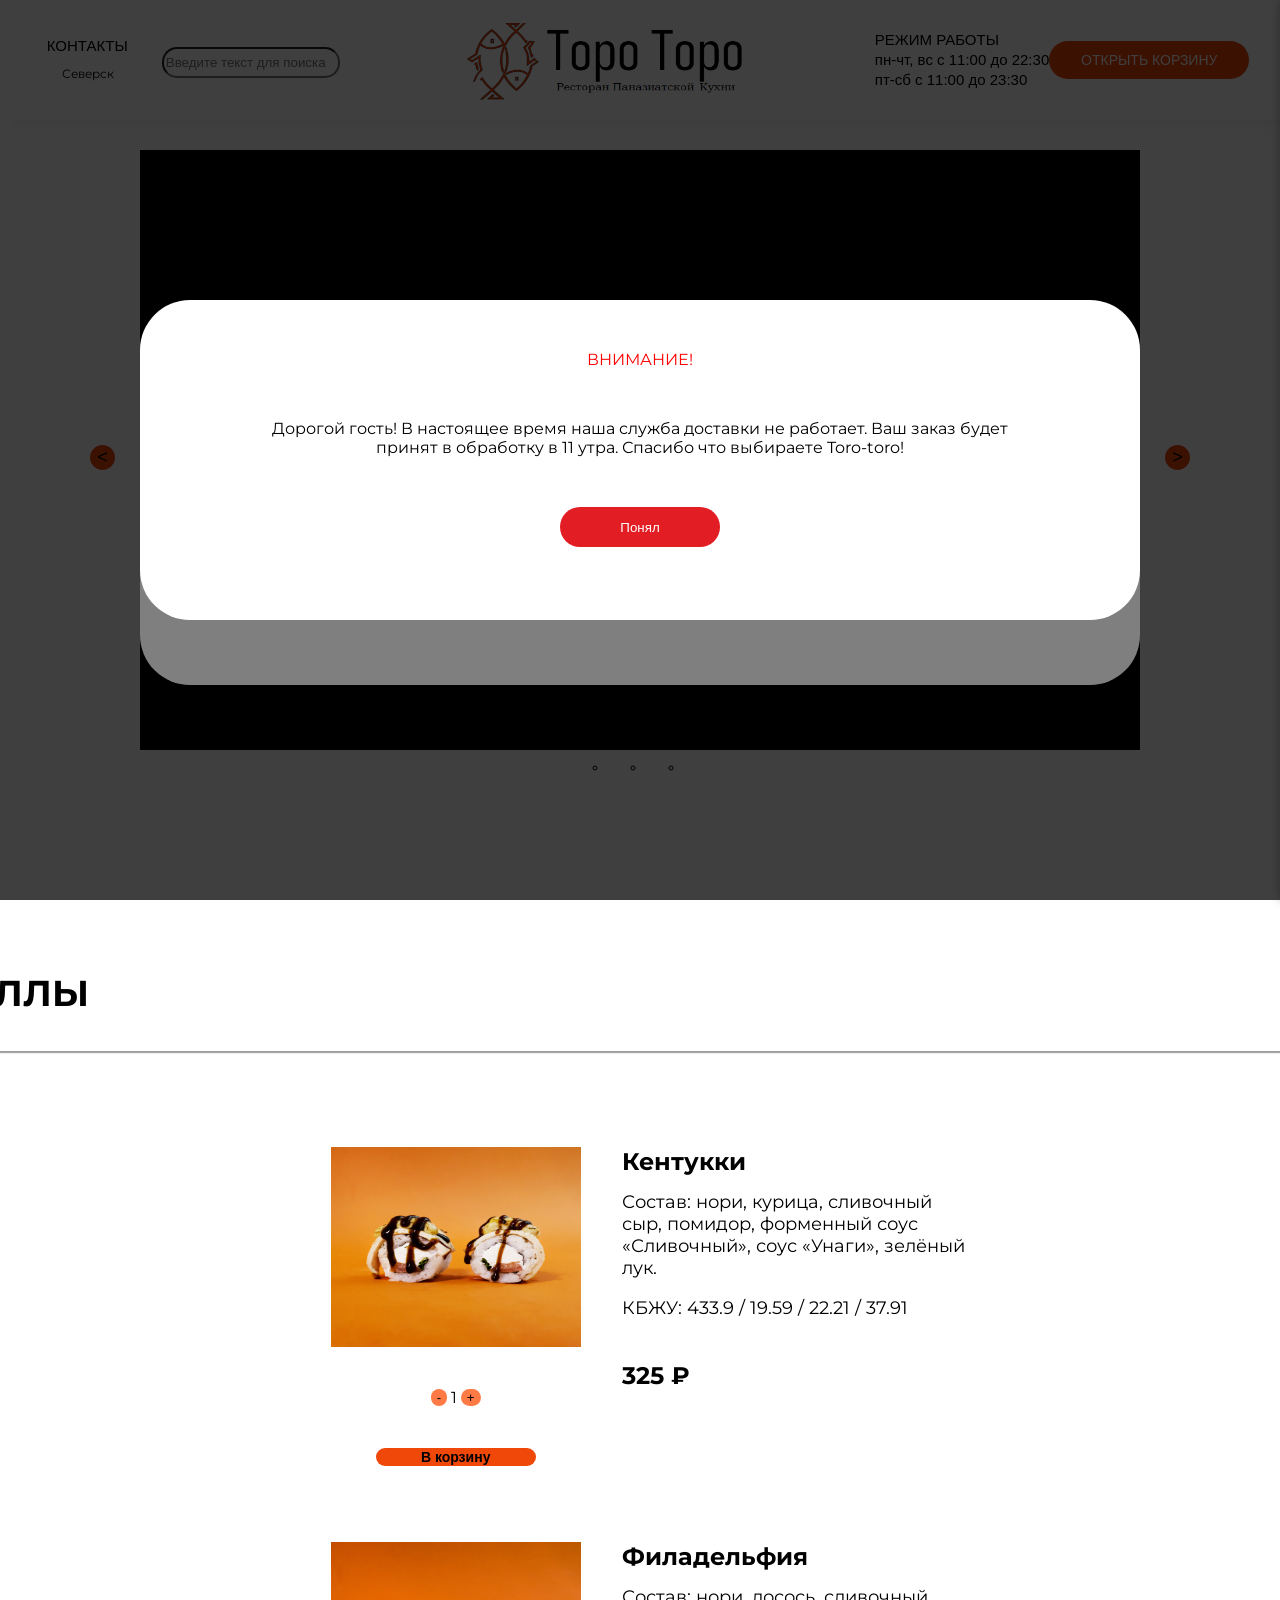
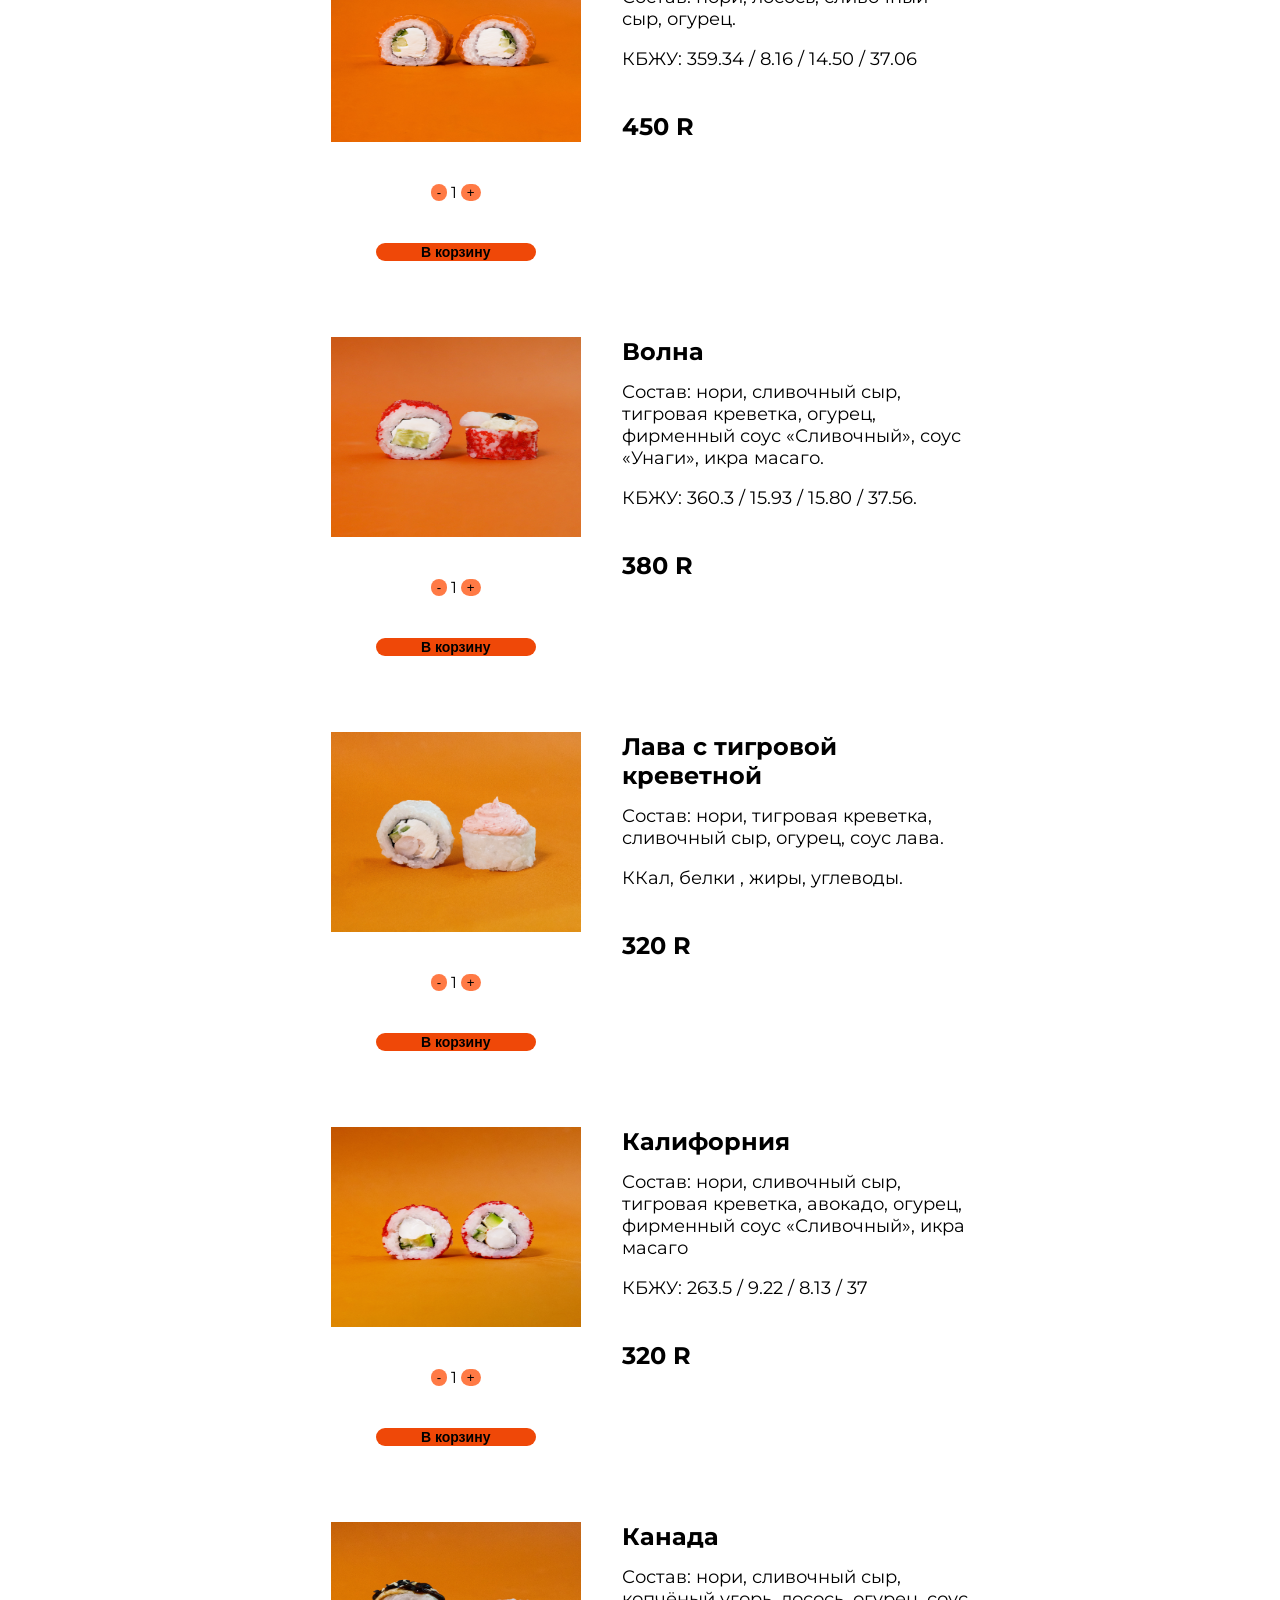
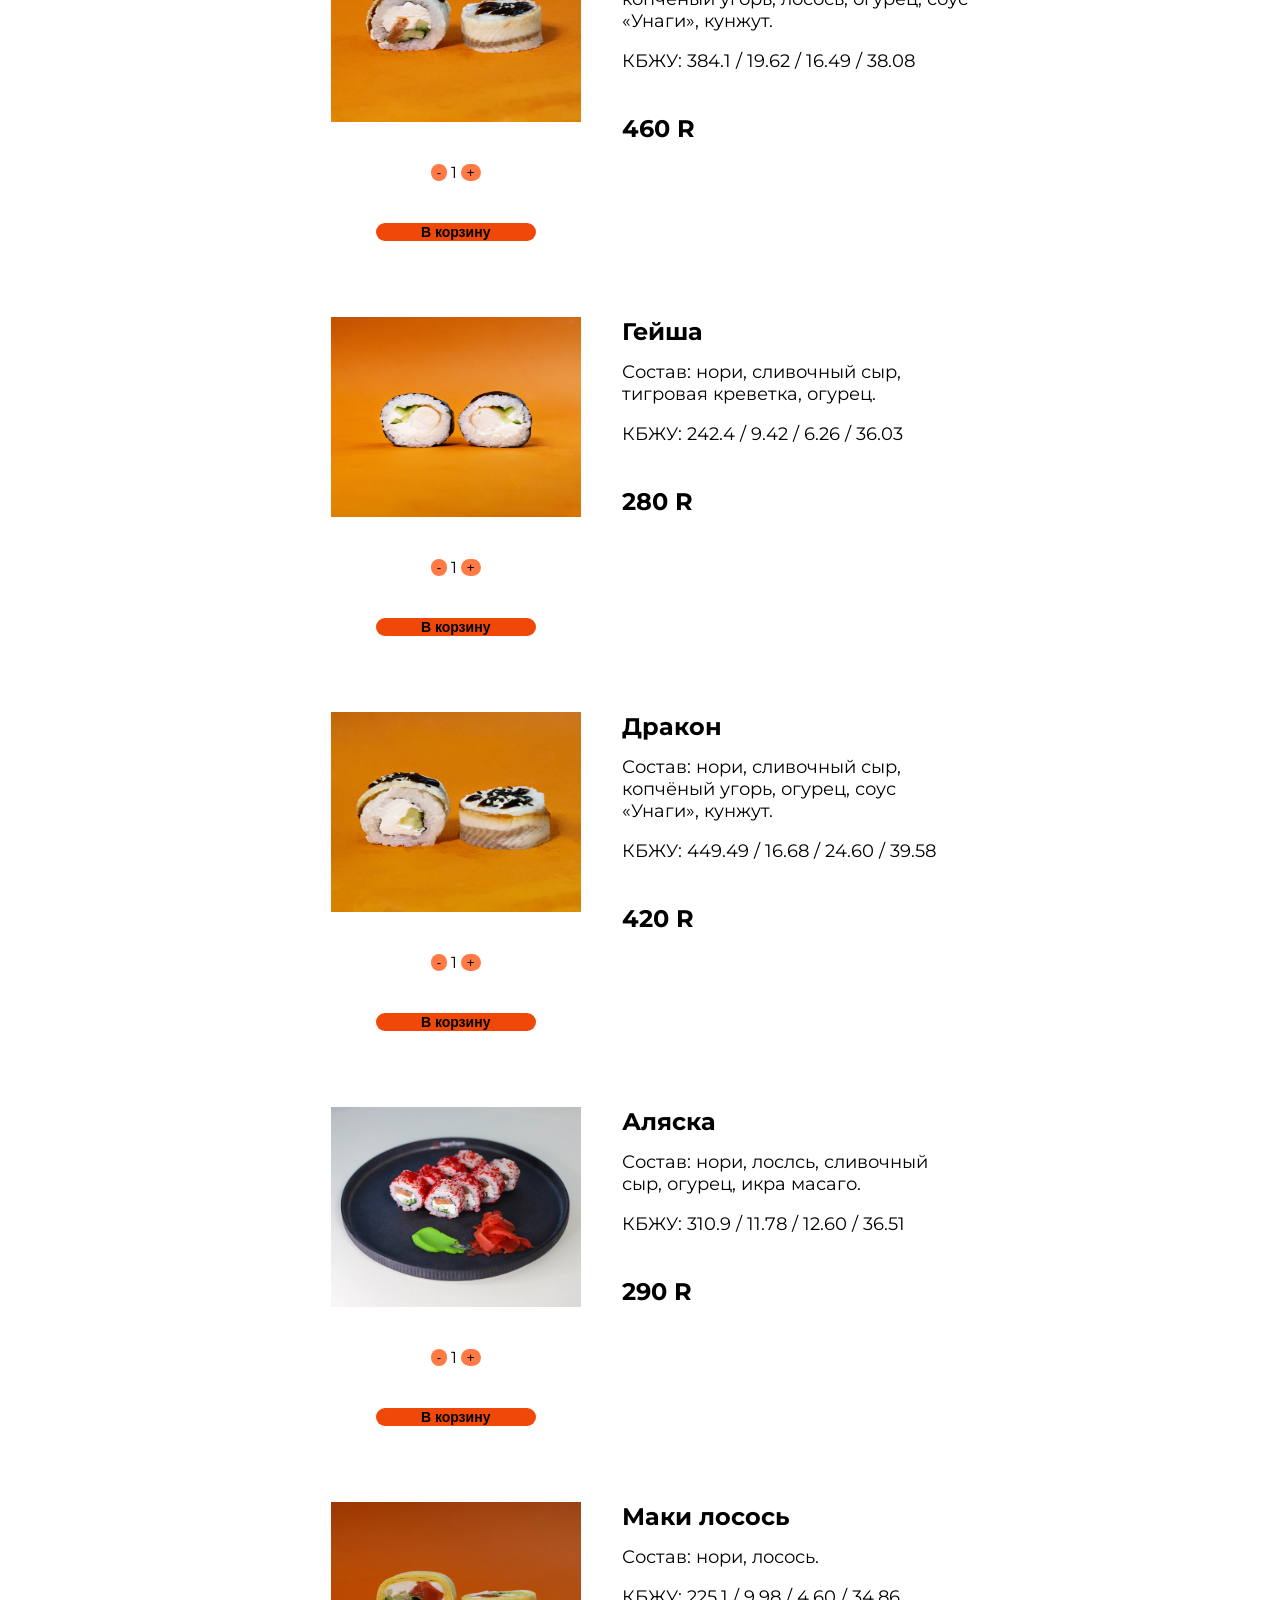
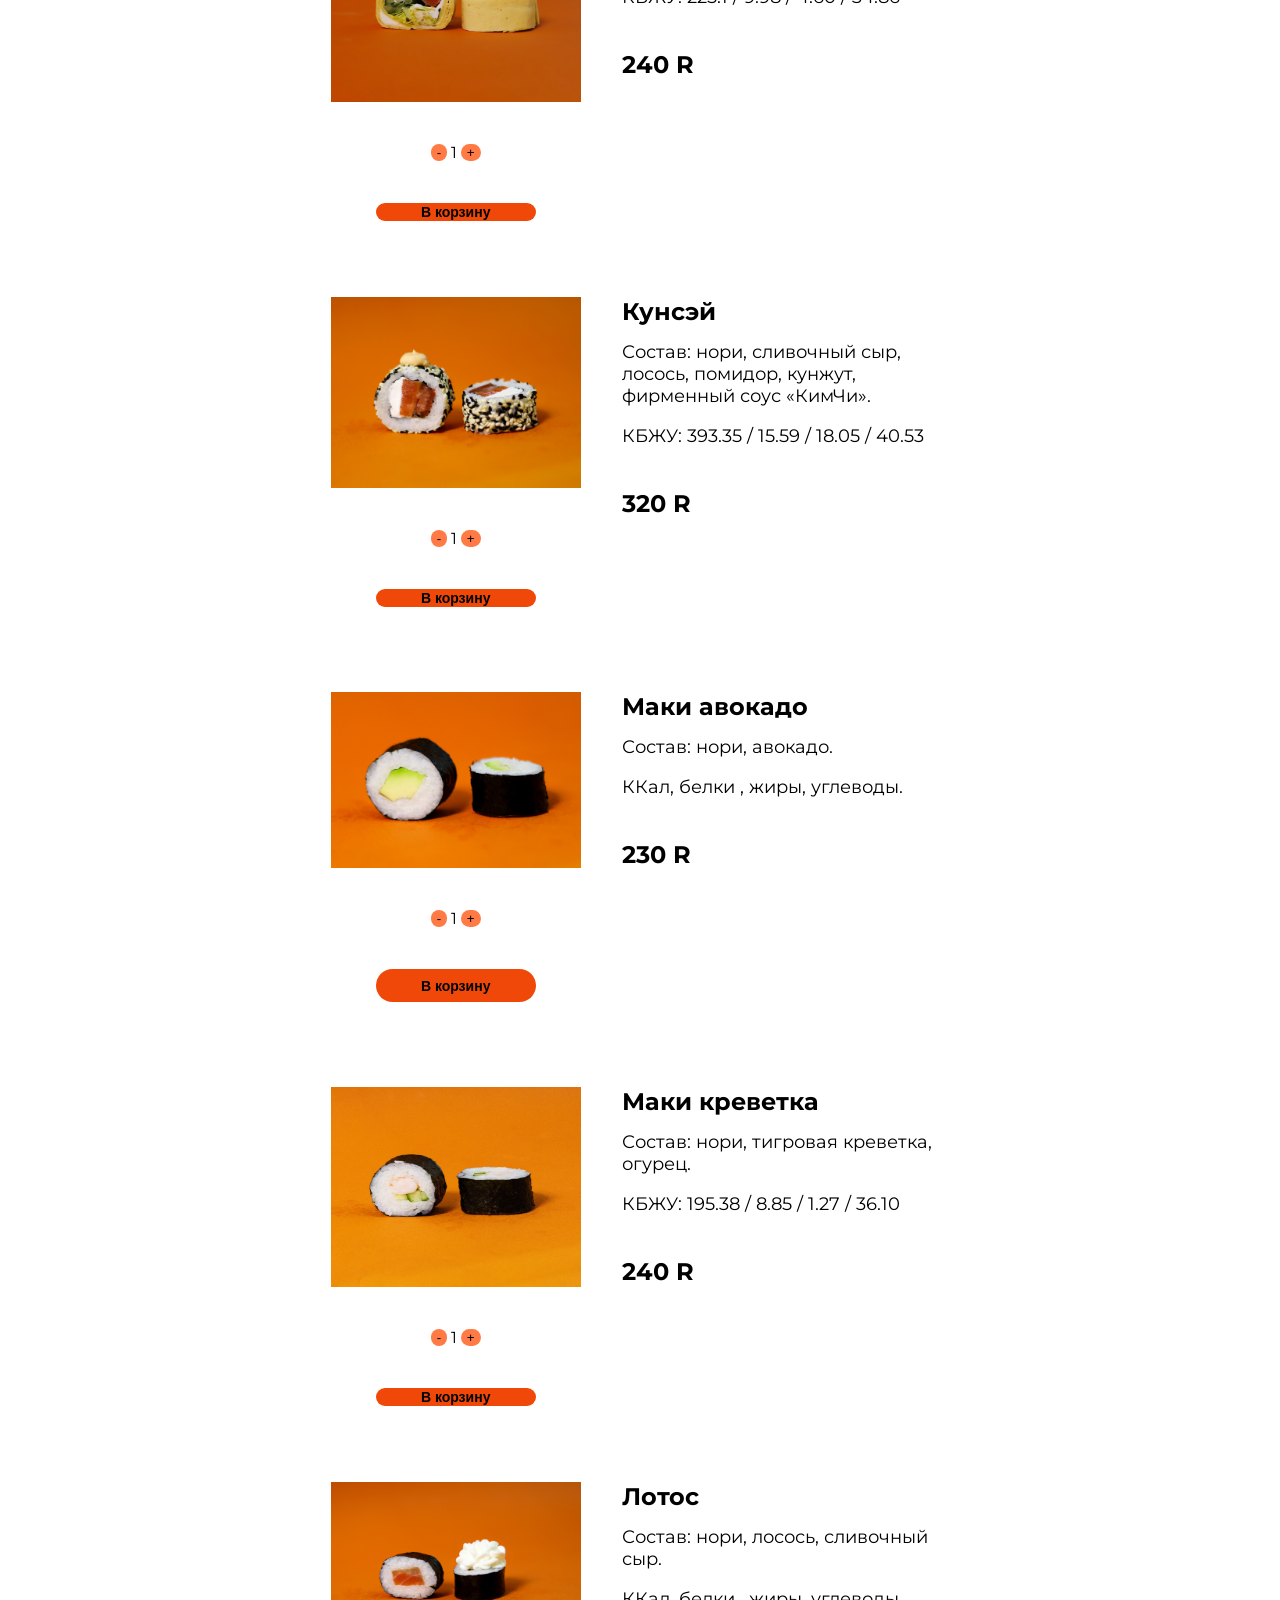
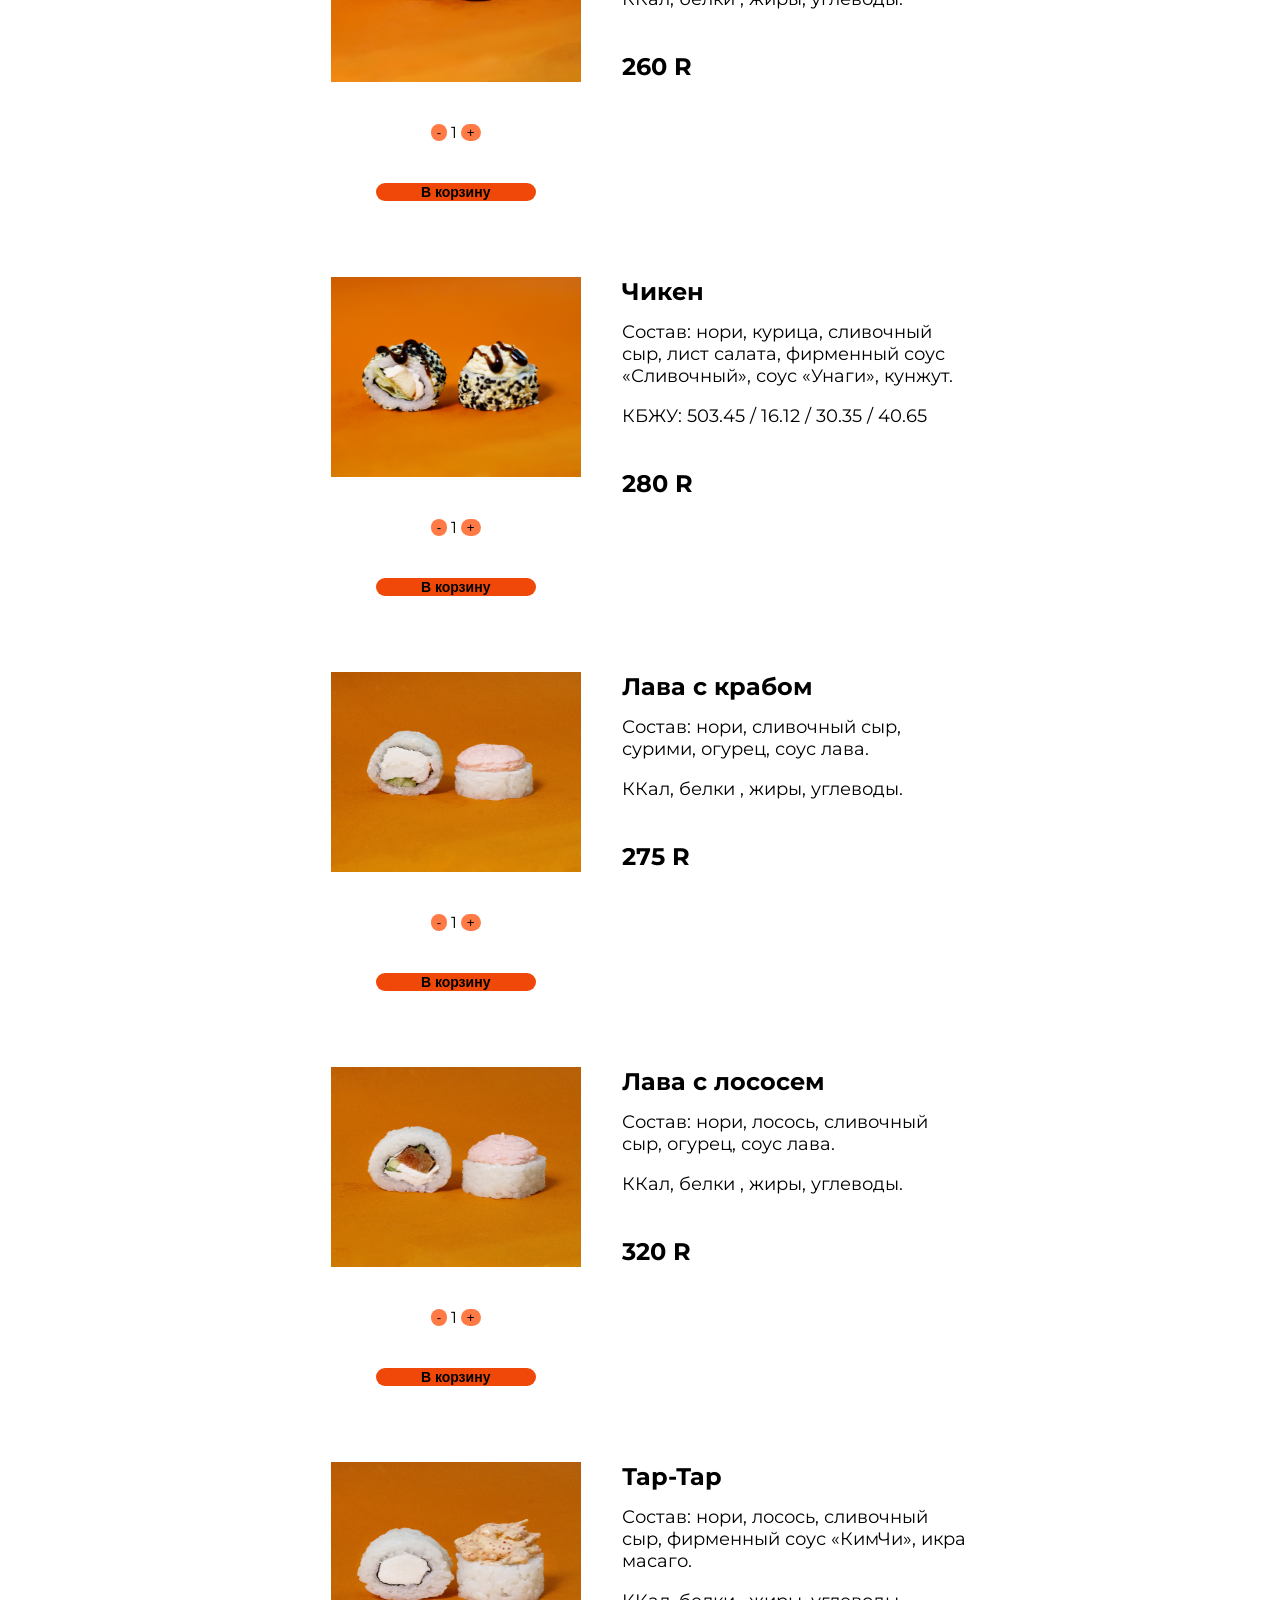
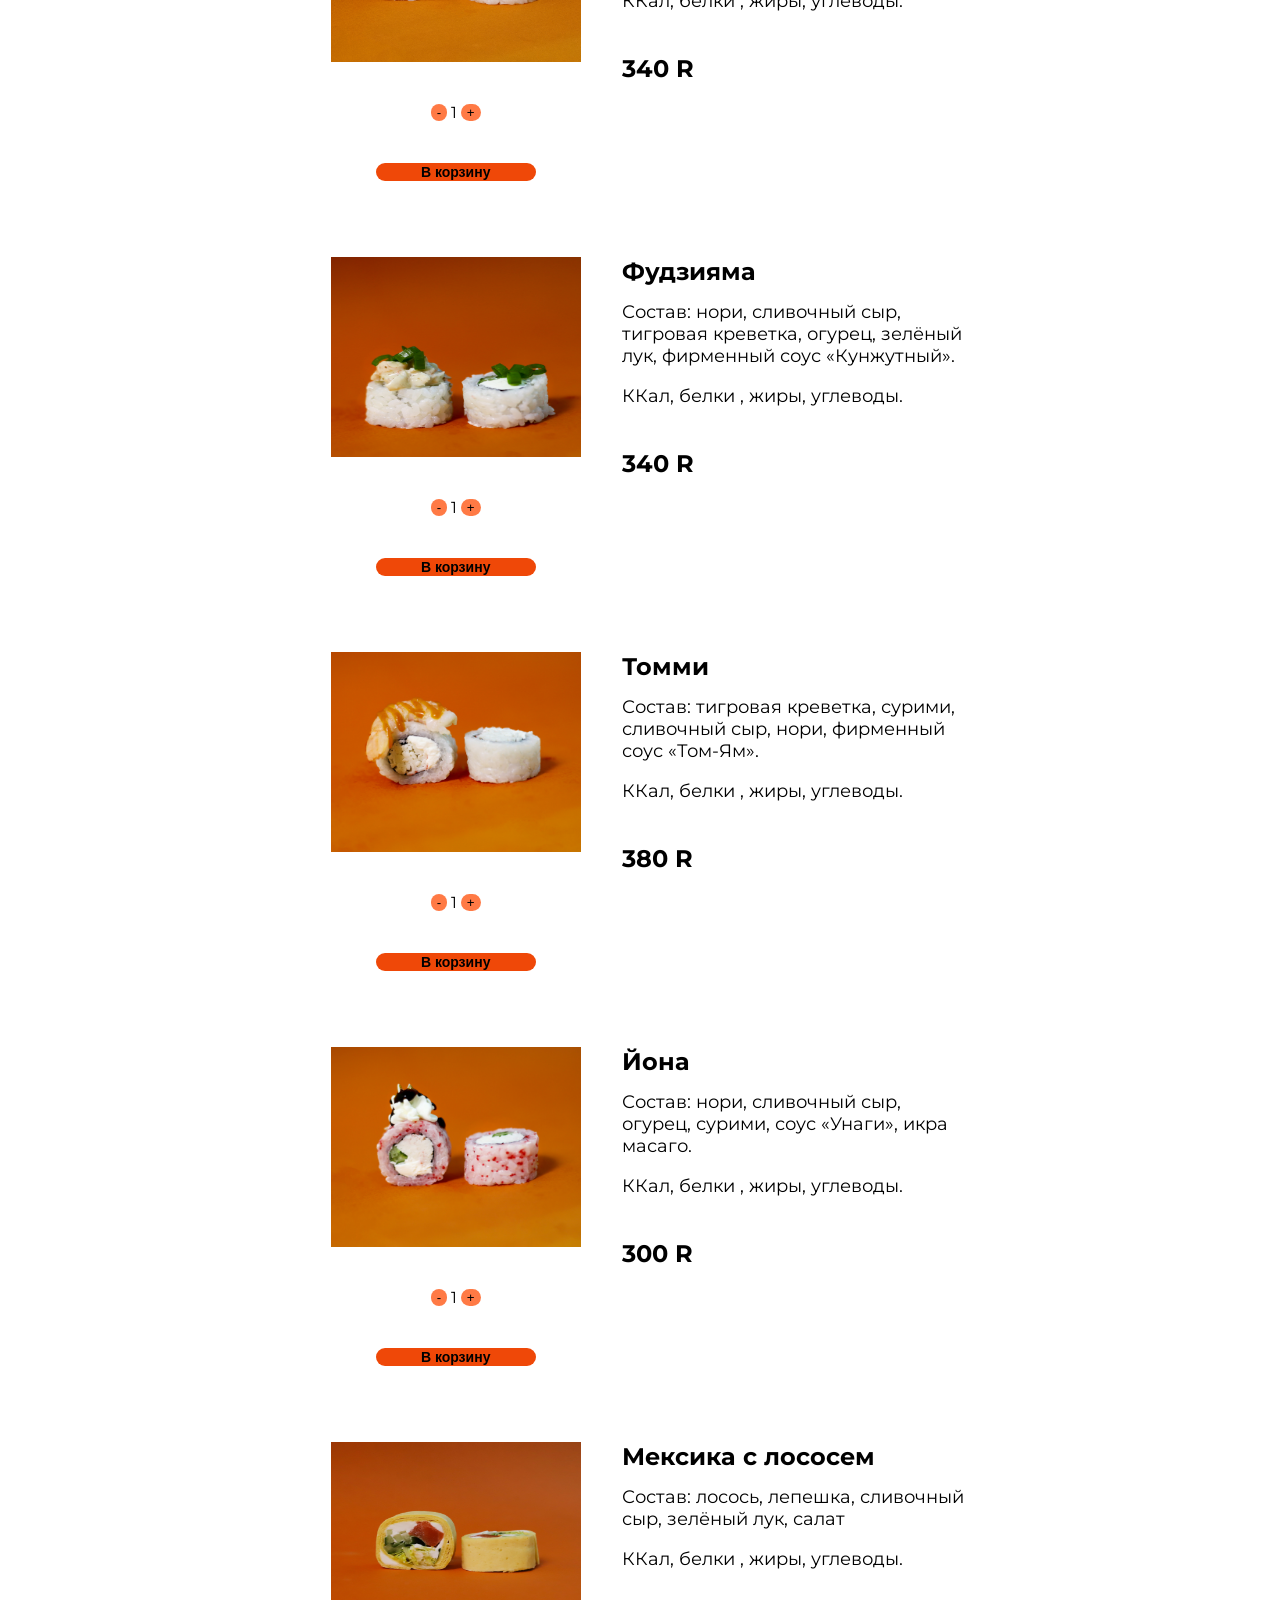
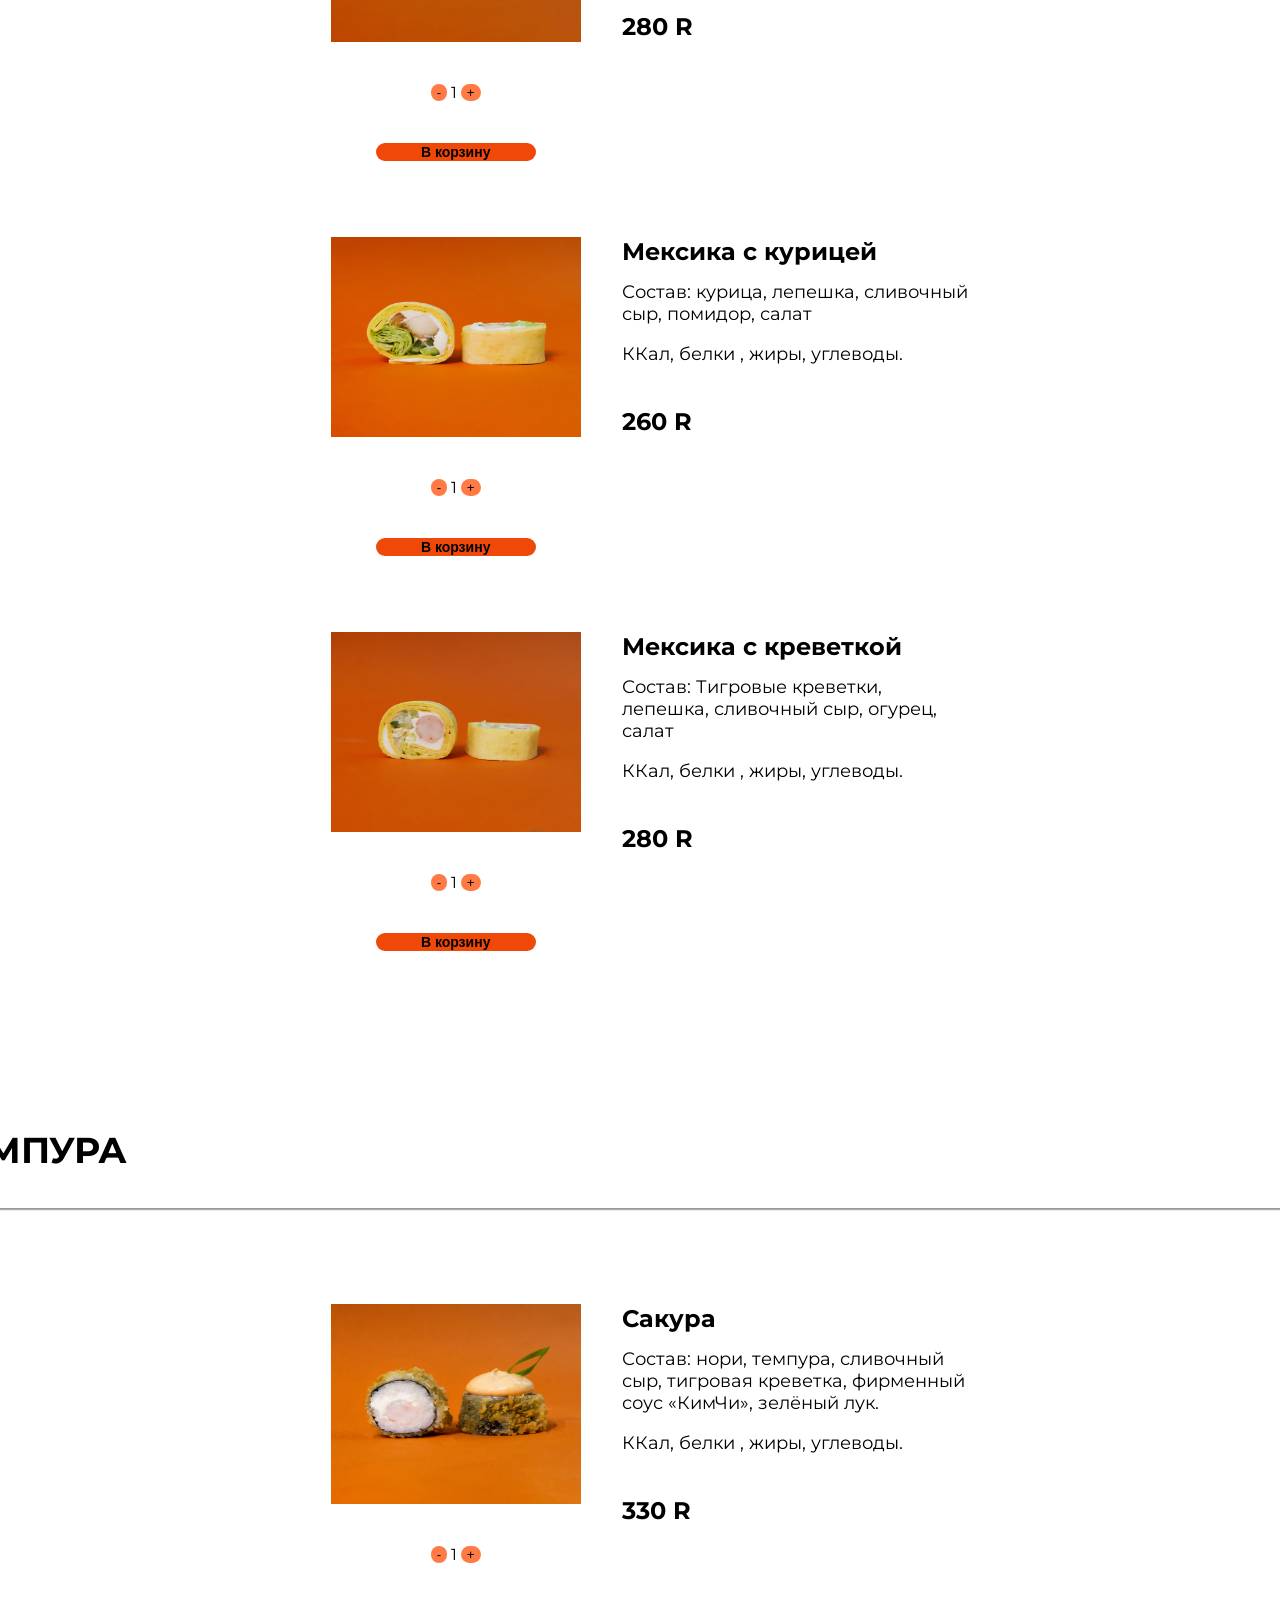
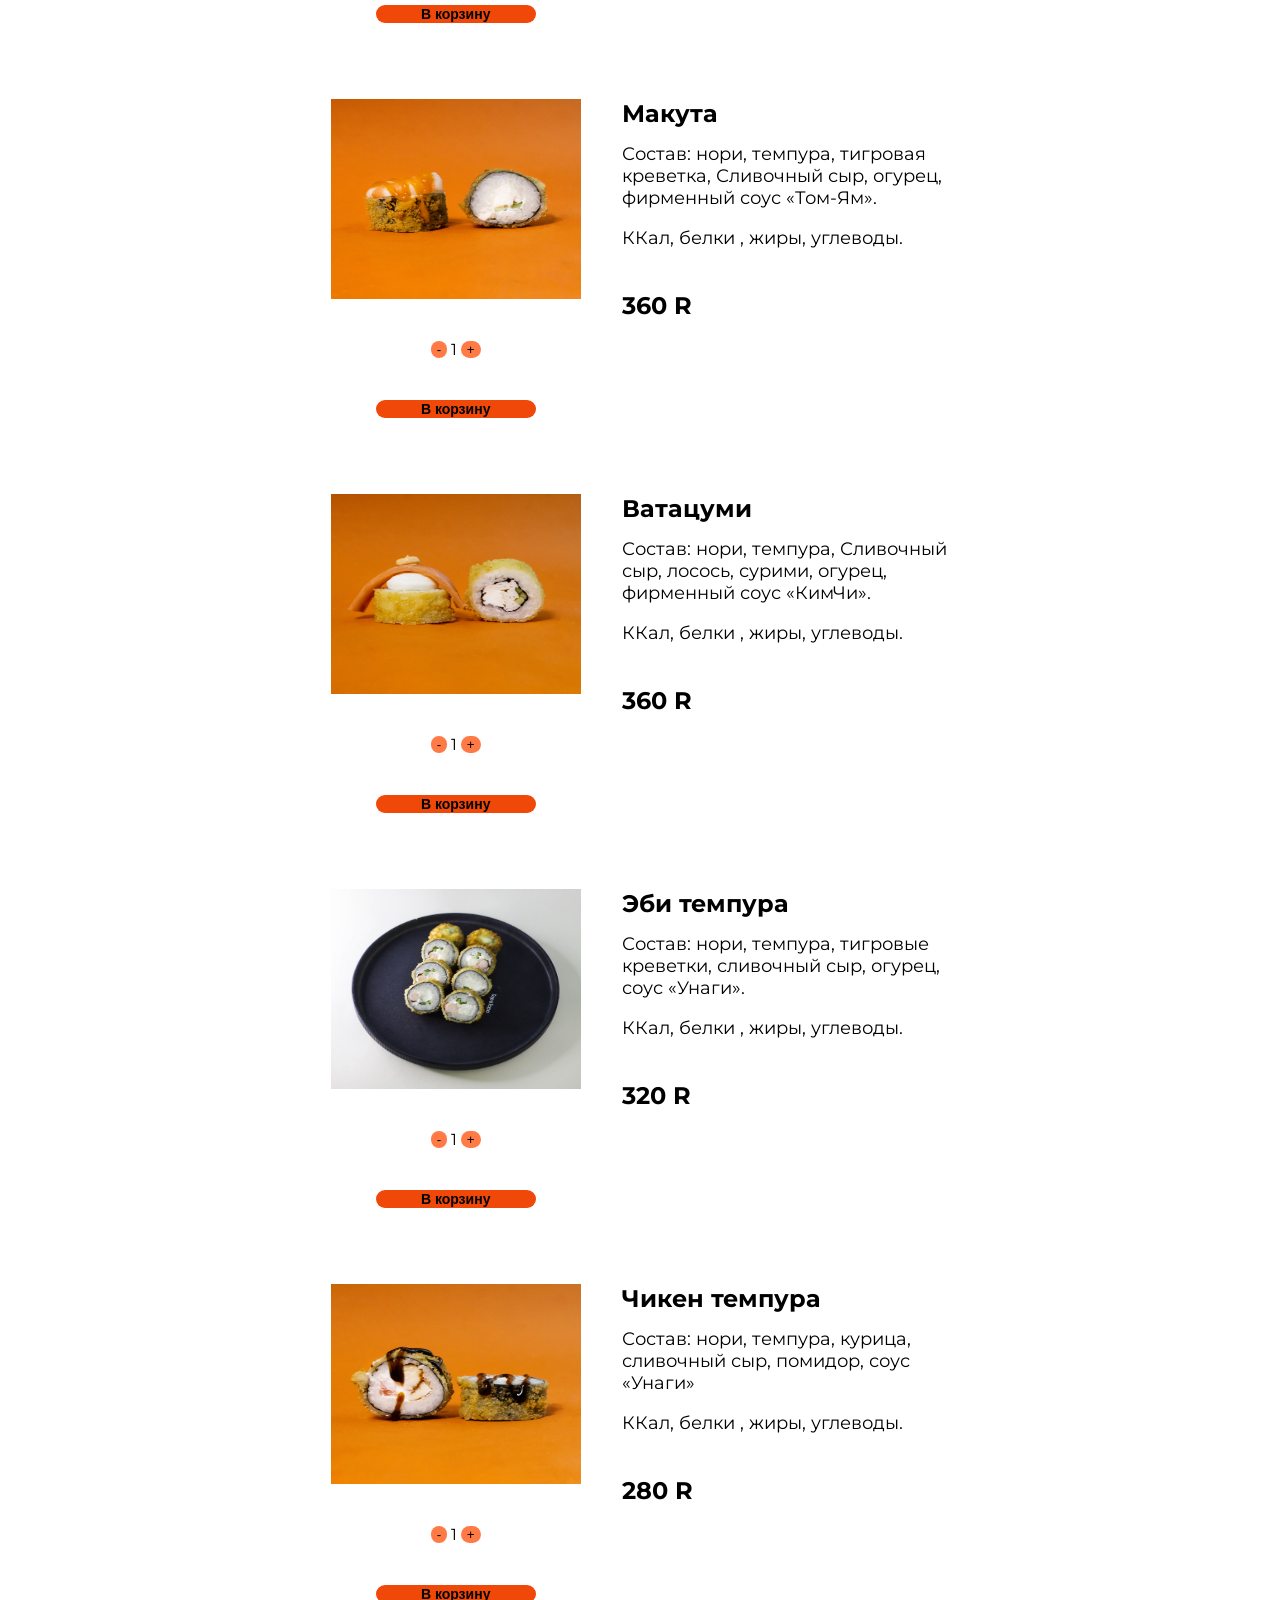
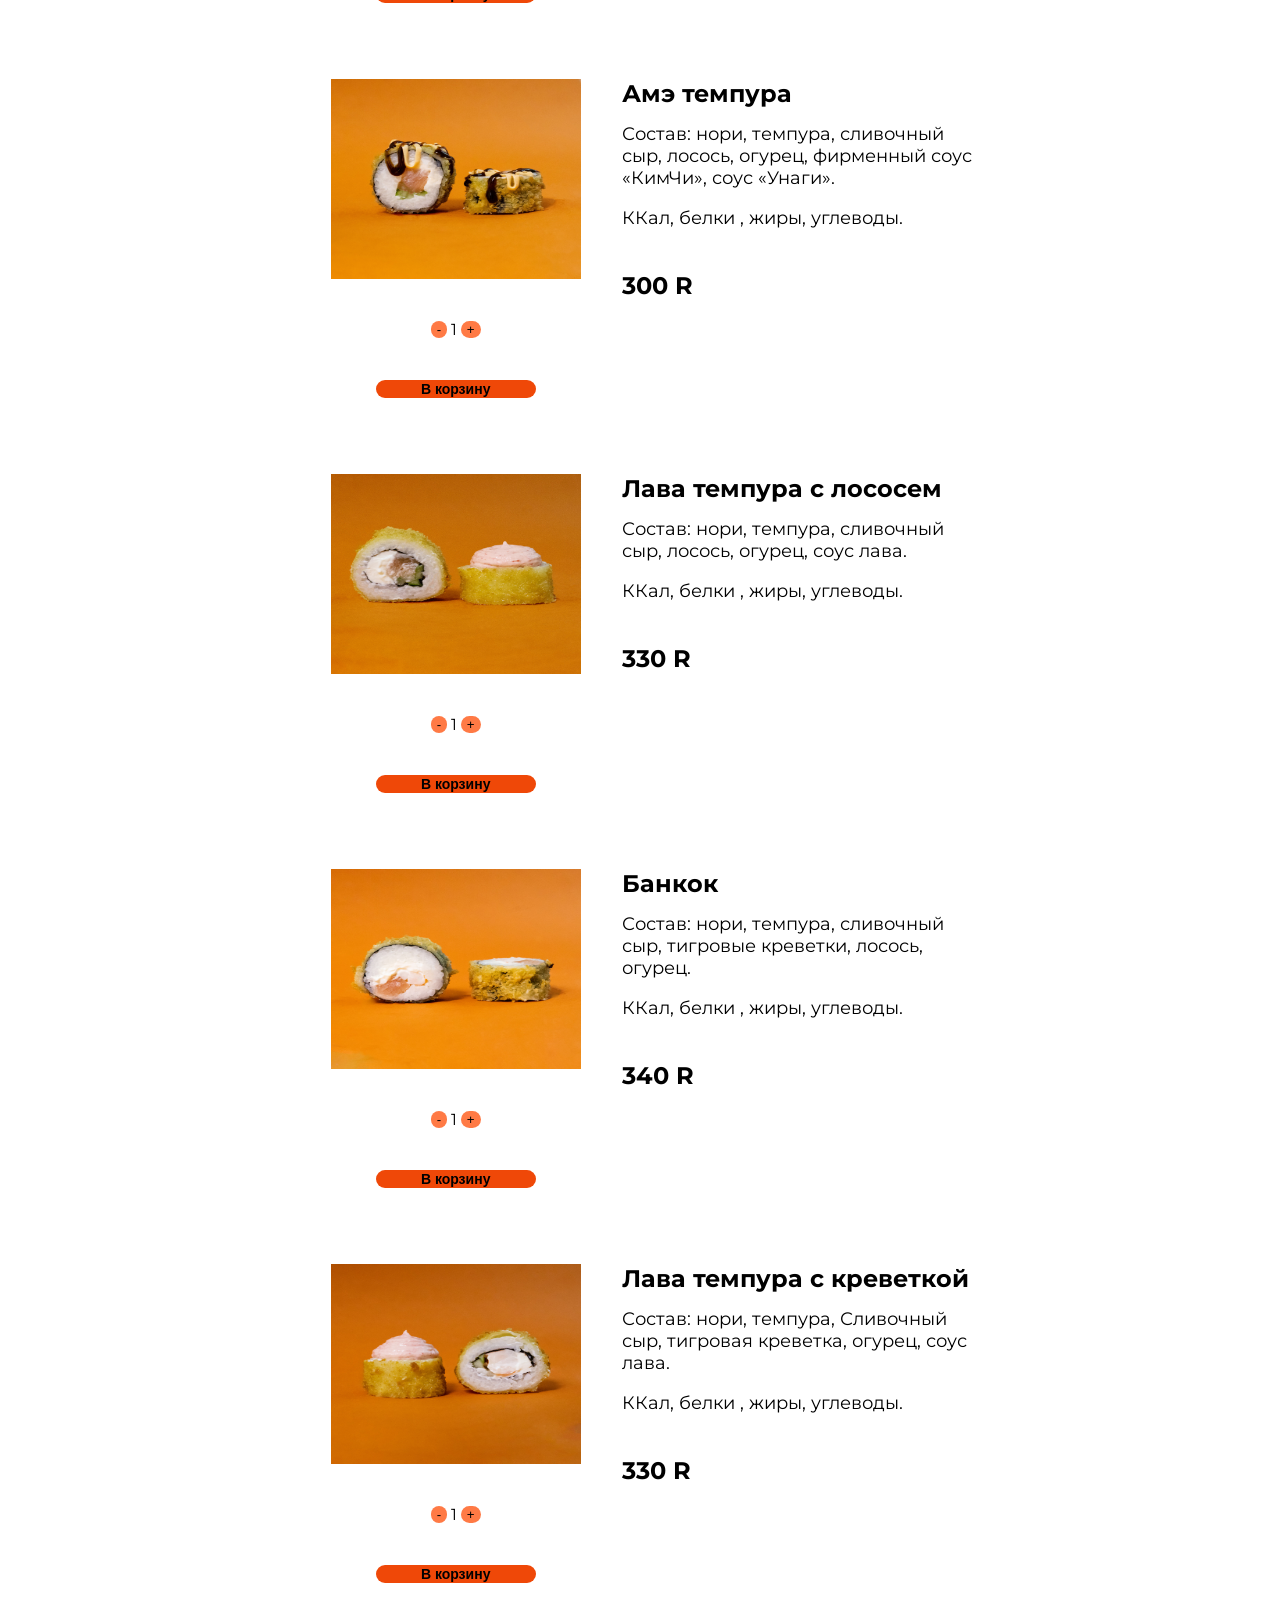
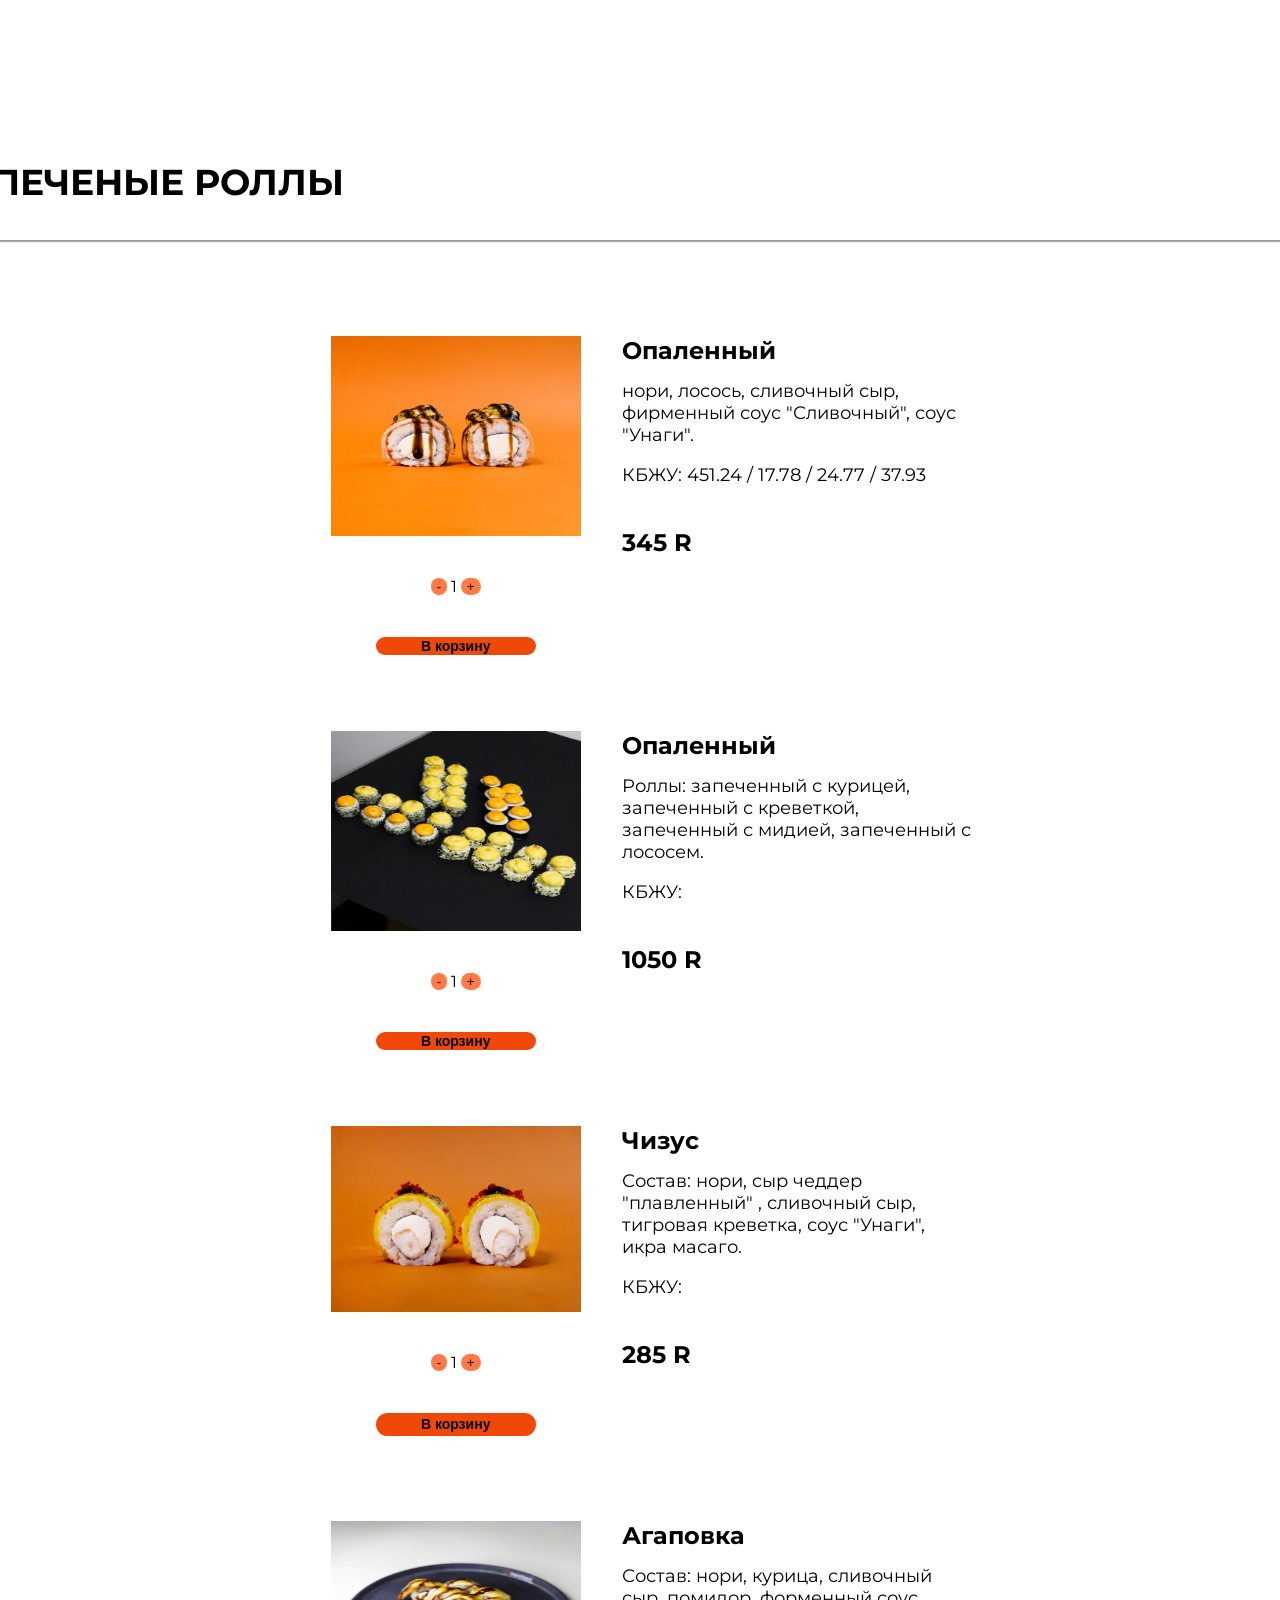
==== index.html @ 825d4a6d "first" ====
<!DOCTYPE html>
<html lang="ru">

<head>
    <meta charset="UTF-8">
    <meta http-equiv="X-UA-Compatible" content="IE=edge">
    <meta name="viewport" content="width=device-width, initial-scale=1.0">
    <link rel="stylesheet" href="style.css">
    <link rel="preconnect" href="https://fonts.googleapis.com">
    <link rel="preconnect" href="https://fonts.gstatic.com" crossorigin>
    <link href="https://fonts.googleapis.com/css2?family=Montserrat:ital,wght@0,100..900;1,100..900&display=swap"
        rel="stylesheet">
    <title>ToroToro</title>
</head>

<body>
    <header class="header">
        <div class="navpanel">
            <div class="navpanel__flex">
                <div class="flex__hidden active">
                    <div class="category">
                        <a href="#cat1" class="category__link cat1">Роллы</a>
                        <a href="#cat2" class="category__link cat2">Темпура</a>
                        <a href="#cat3" class="category__link cat3">Запеченые роллы</a>
                        <a href="#cat4" class="category__link cat4">Торо-доги</a>
                        <a href="#cat6" class="category__link cat6">Супы</a>
                        <a href="#cat7" class="category__link cat7">Мидии</a>
                        <a href="#cat8" class="category__link cat8">Сеты</a>
                        <a href="#cat9" class="category__link cat9">Напитки</a>
                        <a href="#cat10" class="category__link cat10">Добавки</a>
                    </div>
                </div>
                <div class="flex__left disable">
                    <div class="left__contacts">
                        <div class="contacts__text">
                            <div class="contacts">КОНТАКТЫ</div>
                            <div class="contacts__geo">
                                <img loading="lazy" srcset="..." class="geo" />
                                <div class=".contacts__city">Северск</div>
                            </div>
                        </div>
                        <div class="search__container">
                            <input type="text" id="searchInput" placeholder="Введите текст для поиска" class="search"
                                oninput="searchProducts()">
                            <div id="searchResultsContainer" style="display: none;">
                                <div id="searchResults"></div>
                            </div>
                        </div>
                    </div>
                </div>
                <div class="flex__middle disable">
                    <div class="logos">
                        <img loading="lazy" srcset="img/logo.png" class="logo1" />
                    </div>
                </div>
                <div class="flex__right">
                    <div class="work__time">
                        <div class="time__text">Режим работы</div>
                        <div class="work__days">
                            пн-чт, вс с 11:00 до 22:30
                            <br />
                            пт-сб с 11:00 до 23:30
                        </div>
                    </div>
                    <div class="cart">
                        <button class="offer" id="openCartBtn">Открыть корзину</button>
                    </div>
                    <div class="cart__container" id="cartContainer">
                        <h2>Корзина</h2>
                        <form method="post" action="./send.php" id="zakaz">
                            <input type="hidden" name="product" value="Имя:
                            Телефон: 1
                            Почта 325
                            Текст Кентукки
                            Имя:
                            Телефон: 1
                            Почта 380
                            Текст Волна">
                            <!--<input class="input-price" type="hidden" name="price" value="">
                            <input class="input-name" type="hidden" name="name" value="">
                            <input class="input-order" type="hidden" name="order" value="">-->
                            <input type="hidden" name="act" value="order">
                            <ul id="cartItems">
                            </ul>
                            <button id="submitCartButton" type="submit" class="get__offer">Оформить заказ</button>
                        </form>
                        <div class="of__btns">
                            <button class="closeCart" id="closeCartBtn">Закрыть корзину</button>

                        </div>
                    </div>
                </div>
            </div>
        </div>
    </header>


    <div class="container">
        <div class="slider__position">
            <button class="prevbtn slidebtns" id="prev">
                < </button>
                    <div class="slider">
                        <div class="slides">
                            <div class="slide red">Слайд 1</div>
                            <div class="slide green">Слайд 2</div>
                            <div class="slide black">Слайд 3</div>
                        </div>
                        <div class="nav-buttons">
                            <button class="nav-button" onclick="goToSlide(0)">
                                <li class="sliderbtns"></li>
                            </button>
                            <button class="nav-button" onclick="goToSlide(1)">
                                <li class="sliderbtns"></li>
                            </button>
                            <button class="nav-button" onclick="goToSlide(2)">
                                <li class="sliderbtns"></li>
                            </button>
                        </div>
                    </div>
                    <button class="nextbtn slidebtns" id="next">></button>

        </div>
    </div>




    <section class="section__list cat1" id="cat1">
        <div class="container">
            <div class="categorys">
                <div class="cat__name">
                    <p class="bold__catname">Роллы</p>
                    <hr class="category__hr">
                </div>
                <div class="cat1__flex">
                    <div class="cat1__product" data-product-id="1">
                        <div class="cat__flex">
                            <div class="product__presentaition">
                                <img src="img/rolls/kentuki.jpg" alt="testimg" class="product__image">
                                <div class="ads">
                                    <button class="minus">-</button>
                                    <p class="itog">1 </p>
                                    <button class="plus">+</button>
                                </div>
                                <button class="add__to__cart">В корзину</button>
                            </div>
                            <div class="product__desc">
                                <div class="desc__name">
                                    Кентукки
                                </div>
                                <div class="desc__text">
                                    Состав: нори, курица, сливочный сыр, помидор, форменный соус «Сливочный», соус
                                    «Унаги», зелёный лук. <br>
                                    <p class="BGU">КБЖУ: 433.9 / 19.59 / 22.21 / 37.91</p>
                                    <p class="cost__with__weight">325 ₽ </p>
                                </div>
                            </div>
                        </div>
                    </div>
                    <!-- 2 id -->
                    <div class="cat1__product" data-product-id="3">
                        <div class="cat__flex">
                            <div class="product__presentaition">
                                <img src="img/rolls/filadelfia.jpg" alt="testimg" class="product__image">
                                <div class="ads">
                                    <button class="minus">-</button>
                                    <p class="itog">1 </p>
                                    <button class="plus">+</button>
                                </div>
                                <button class="add__to__cart">В корзину</button>
                            </div>
                            <div class="product__desc">
                                <div class="desc__name">
                                    Филадельфия
                                </div>
                                <div class="desc__text">
                                    Состав: нори, лосось, сливочный сыр, огурец. <br>
                                    <p class="BGU"> КБЖУ: 359.34 / 8.16 / 14.50 / 37.06</p>
                                    <p class="cost__with__weight">450 R</p>
                                </div>
                            </div>
                        </div>
                    </div>
                    <div class="cat1__product" data-product-id="4">
                        <div class="cat__flex">
                            <div class="product__presentaition">
                                <img src="img/rolls/volna.jpg" alt="testimg" class="product__image">
                                <div class="ads">
                                    <button class="minus">-</button>
                                    <p class="itog">1 </p>
                                    <button class="plus">+</button>
                                </div>
                                <button class="add__to__cart">В корзину</button>
                            </div>
                            <div class="product__desc">
                                <div class="desc__name">
                                    Волна
                                </div>
                                <div class="desc__text">
                                    Состав: нори, сливочный сыр, тигровая креветка, огурец, фирменный соус «Сливочный»,
                                    соус «Унаги», икра масаго. <br>
                                    <p class="BGU"> КБЖУ: 360.3 / 15.93 / 15.80 / 37.56.</p>
                                    <p class="cost__with__weight">380 R</p>
                                </div>
                            </div>
                        </div>
                    </div>
                    <div class="cat1__product" data-product-id="5">
                        <div class="cat__flex">
                            <div class="product__presentaition">
                                <img src="img/rolls/lavastigrovkrevetks.jpg" alt="testimg" class="product__image">
                                <div class="ads">
                                    <button class="minus">-</button>
                                    <p class="itog">1 </p>
                                    <button class="plus">+</button>
                                </div>
                                <button class="add__to__cart">В корзину</button>
                            </div>
                            <div class="product__desc">
                                <div class="desc__name">
                                    Лава с тигровой креветной </div>
                                <div class="desc__text">
                                    Состав: нори, тигровая креветка, сливочный сыр, огурец, соус лава.

                                    <br>
                                    <p class="BGU"> ККал, белки , жиры, углеводы.</p>
                                    <p class="cost__with__weight">320 R</p>
                                </div>
                            </div>
                        </div>
                    </div>
                    <div class="cat1__product" data-product-id="6">
                        <div class="cat__flex">
                            <div class="product__presentaition">
                                <img src="img/rolls/californiya.jpg" alt="testimg" class="product__image">
                                <div class="ads">
                                    <button class="minus">-</button>
                                    <p class="itog">1 </p>
                                    <button class="plus">+</button>
                                </div>
                                <button class="add__to__cart">В корзину</button>
                            </div>
                            <div class="product__desc">
                                <div class="desc__name">
                                    Калифорния </div>
                                <div class="desc__text">
                                    Состав: нори, сливочный сыр, тигровая креветка, авокадо, огурец, фирменный соус
                                    «Сливочный», икра масаго
                                    <br>
                                    <p class="BGU"> КБЖУ: 263.5 / 9.22 / 8.13 / 37</p>
                                    <p class="cost__with__weight">320 R</p>
                                </div>
                            </div>
                        </div>
                    </div>
                    <div class="cat1__product" data-product-id="7">
                        <div class="cat__flex">
                            <div class="product__presentaition">
                                <img src="img/rolls/canada.jpg" alt="testimg" class="product__image">
                                <div class="ads">
                                    <button class="minus">-</button>
                                    <p class="itog">1 </p>
                                    <button class="plus">+</button>
                                </div>
                                <button class="add__to__cart">В корзину</button>
                            </div>
                            <div class="product__desc">
                                <div class="desc__name">
                                    Канада
                                </div>
                                <div class="desc__text">
                                    Состав: нори, сливочный сыр, копчёный угорь, лосось, огурец, соус «Унаги», кунжут.
                                    <br>
                                    <p class="BGU"> КБЖУ: 384.1 / 19.62 / 16.49 / 38.08</p>
                                    <p class="cost__with__weight">460 R</p>
                                </div>
                            </div>
                        </div>
                    </div>
                    <div class="cat1__product" data-product-id="8">
                        <div class="cat__flex">
                            <div class="product__presentaition">
                                <img src="img/rolls/geysha.jpg" alt="testimg" class="product__image">
                                <div class="ads">
                                    <button class="minus">-</button>
                                    <p class="itog">1 </p>
                                    <button class="plus">+</button>
                                </div>
                                <button class="add__to__cart">В корзину</button>
                            </div>
                            <div class="product__desc">
                                <div class="desc__name">
                                    Гейша </div>
                                <div class="desc__text">
                                    Состав: нори, сливочный сыр, тигровая креветка, огурец.<br>
                                    <p class="BGU"> КБЖУ: 242.4 / 9.42 / 6.26 / 36.03</p>
                                    <p class="cost__with__weight">280 R</p>
                                </div>
                            </div>
                        </div>
                    </div>
                    <div class="cat1__product" data-product-id="9">
                        <div class="cat__flex">
                            <div class="product__presentaition">
                                <img src="img/rolls/dakon.jpg" alt="testimg" class="product__image">
                                <div class="ads">
                                    <button class="minus">-</button>
                                    <p class="itog">1 </p>
                                    <button class="plus">+</button>
                                </div>
                                <button class="add__to__cart">В корзину</button>
                            </div>
                            <div class="product__desc">
                                <div class="desc__name">
                                    Дракон </div>
                                <div class="desc__text">
                                    Состав: нори, сливочный сыр, копчёный угорь, огурец, соус «Унаги», кунжут. <br>
                                    <p class="BGU"> КБЖУ: 449.49 / 16.68 / 24.60 / 39.58</p>
                                    <p class="cost__with__weight">420 R</p>
                                </div>
                            </div>
                        </div>
                    </div>
                    <div class="cat1__product" data-product-id="10">
                        <div class="cat__flex">
                            <div class="product__presentaition">
                                <img src="img/rolls/alaska.jpg" alt="testimg" class="product__image">
                                <div class="ads">
                                    <button class="minus">-</button>
                                    <p class="itog">1 </p>
                                    <button class="plus">+</button>
                                </div>
                                <button class="add__to__cart">В корзину</button>
                            </div>
                            <div class="product__desc">
                                <div class="desc__name">
                                    Аляска </div>
                                <div class="desc__text">
                                    Состав: нори, лослсь, сливочный сыр, огурец, икра масаго. <br>
                                    <p class="BGU"> КБЖУ: 310.9 / 11.78 / 12.60 / 36.51

                                    </p>
                                    <p class="cost__with__weight">290 R</p>
                                </div>
                            </div>
                        </div>
                    </div>
                    <div class="cat1__product" data-product-id="11">
                        <div class="cat__flex">
                            <div class="product__presentaition">
                                <img src="img/rolls/mexicaslosos.jpg" alt="testimg" class="product__image">
                                <div class="ads">
                                    <button class="minus">-</button>
                                    <p class="itog">1 </p>
                                    <button class="plus">+</button>
                                </div>
                                <button class="add__to__cart">В корзину</button>
                            </div>
                            <div class="product__desc">
                                <div class="desc__name">
                                    Маки лосось
                                </div>
                                <div class="desc__text">
                                    Состав: нори, лосось. <br>
                                    <p class="BGU"> КБЖУ: 225.1 / 9.98 / 4.60 / 34.86</p>
                                    <p class="cost__with__weight">240 R</p>
                                </div>
                            </div>
                        </div>
                    </div>
                    <div class="cat1__product" data-product-id="12">
                        <div class="cat__flex">
                            <div class="product__presentaition">
                                <img src="img/rolls/kynsay.jpg" alt="testimg" class="product__image">
                                <div class="ads">
                                    <button class="minus">-</button>
                                    <p class="itog">1 </p>
                                    <button class="plus">+</button>
                                </div>
                                <button class="add__to__cart">В корзину</button>
                            </div>
                            <div class="product__desc">
                                <div class="desc__name">
                                    Кунсэй </div>
                                <div class="desc__text">
                                    Состав: нори, сливочный сыр, лосось, помидор, кунжут, фирменный соус «КимЧи».<br>
                                    <p class="BGU">КБЖУ: 393.35 / 15.59 / 18.05 / 40.53</p>
                                    <p class="cost__with__weight">320 R</p>
                                </div>
                            </div>
                        </div>
                    </div>
                    <div class="cat1__product" data-product-id="13">
                        <div class="cat__flex">
                            <div class="product__presentaition">
                                <img src="img/rolls/makiavacado.jpg" alt="testimg" class="product__image">
                                <div class="ads">
                                    <button class="minus">-</button>
                                    <p class="itog">1 </p>
                                    <button class="plus">+</button>
                                </div>
                                <button class="add__to__cart">В корзину</button>
                            </div>
                            <div class="product__desc">
                                <div class="desc__name">
                                    Маки авокадо
                                </div>
                                <div class="desc__text">
                                    Состав: нори, авокадо. <br>
                                    <p class="BGU"> ККал, белки , жиры, углеводы.</p>
                                    <p class="cost__with__weight">230 R</p>
                                </div>
                            </div>
                        </div>
                    </div>
                    <div class="cat1__product" data-product-id="14">
                        <div class="cat__flex">
                            <div class="product__presentaition">
                                <img src="img/rolls/makicrevetka.jpg" alt="testimg" class="product__image">
                                <div class="ads">
                                    <button class="minus">-</button>
                                    <p class="itog">1 </p>
                                    <button class="plus">+</button>
                                </div>
                                <button class="add__to__cart">В корзину</button>
                            </div>
                            <div class="product__desc">
                                <div class="desc__name">
                                    Маки креветка
                                </div>
                                <div class="desc__text">
                                    Состав: нори, тигровая креветка, огурец. <br>
                                    <p class="BGU">КБЖУ: 195.38 / 8.85 / 1.27 / 36.10</p>
                                    <p class="cost__with__weight">240 R</p>
                                </div>
                            </div>
                        </div>
                    </div>
                    <div class="cat1__product" data-product-id="15">
                        <div class="cat__flex">
                            <div class="product__presentaition">
                                <img src="img/rolls/lotos.jpg" alt="testimg" class="product__image">
                                <div class="ads">
                                    <button class="minus">-</button>
                                    <p class="itog">1 </p>
                                    <button class="plus">+</button>
                                </div>
                                <button class="add__to__cart">В корзину</button>
                            </div>
                            <div class="product__desc">
                                <div class="desc__name">
                                    Лотос </div>
                                <div class="desc__text">
                                    Состав: нори, лосось, сливочный сыр. <br>
                                    <p class="BGU"> ККал, белки , жиры, углеводы.</p>
                                    <p class="cost__with__weight">260 R</p>
                                </div>
                            </div>
                        </div>
                    </div>
                    <div class="cat1__product" data-product-id="16">
                        <div class="cat__flex">
                            <div class="product__presentaition">
                                <img src="img/rolls/chiken.jpg" alt="testimg" class="product__image">
                                <div class="ads">
                                    <button class="minus">-</button>
                                    <p class="itog">1 </p>
                                    <button class="plus">+</button>
                                </div>
                                <button class="add__to__cart">В корзину</button>
                            </div>
                            <div class="product__desc">
                                <div class="desc__name">
                                    Чикен </div>
                                <div class="desc__text">
                                    Состав: нори, курица, сливочный сыр, лист салата, фирменный соус «Сливочный», соус
                                    «Унаги», кунжут.
                                    <br>
                                    <p class="BGU"> КБЖУ: 503.45 / 16.12 / 30.35 / 40.65</p>
                                    <p class="cost__with__weight">280 R</p>
                                </div>
                            </div>
                        </div>
                    </div>
                    <div class="cat1__product" data-product-id="17">
                        <div class="cat__flex">
                            <div class="product__presentaition">
                                <img src="img/rolls/lavaskrabom.jpg" alt="testimg" class="product__image">
                                <div class="ads">
                                    <button class="minus">-</button>
                                    <p class="itog">1 </p>
                                    <button class="plus">+</button>
                                </div>
                                <button class="add__to__cart">В корзину</button>
                            </div>
                            <div class="product__desc">
                                <div class="desc__name">
                                    Лава с крабом

                                </div>
                                <div class="desc__text">
                                    Состав: нори, сливочный сыр, сурими, огурец, соус лава.

                                    <br>
                                    <p class="BGU"> ККал, белки , жиры, углеводы.</p>
                                    <p class="cost__with__weight">275 R</p>
                                </div>
                            </div>
                        </div>
                    </div>
                    <div class="cat1__product" data-product-id="18">
                        <div class="cat__flex">
                            <div class="product__presentaition">
                                <img src="img/rolls/lavaslosos.jpg" alt="testimg" class="product__image">
                                <div class="ads">
                                    <button class="minus">-</button>
                                    <p class="itog">1 </p>
                                    <button class="plus">+</button>
                                </div>
                                <button class="add__to__cart">В корзину</button>
                            </div>
                            <div class="product__desc">
                                <div class="desc__name">
                                    Лава с лососем
                                </div>
                                <div class="desc__text">
                                    Состав: нори, лосось, сливочный сыр, огурец, соус лава. <br>
                                    <p class="BGU"> ККал, белки , жиры, углеводы.</p>
                                    <p class="cost__with__weight">320 R</p>
                                </div>
                            </div>
                        </div>
                    </div>
                    <div class="cat1__product" data-product-id="19">
                        <div class="cat__flex">
                            <div class="product__presentaition">
                                <img src="img/rolls/tartar.jpg" alt="testimg" class="product__image">
                                <div class="ads">
                                    <button class="minus">-</button>
                                    <p class="itog">1 </p>
                                    <button class="plus">+</button>
                                </div>
                                <button class="add__to__cart">В корзину</button>
                            </div>
                            <div class="product__desc">
                                <div class="desc__name">
                                    Тар-Тар
                                </div>
                                <div class="desc__text">
                                    Состав: нори, лосось, сливочный сыр, фирменный соус «КимЧи», икра масаго. <br>
                                    <p class="BGU"> ККал, белки , жиры, углеводы.</p>
                                    <p class="cost__with__weight">340 R</p>
                                </div>
                            </div>
                        </div>
                    </div>
                    <div class="cat1__product" data-product-id="20">
                        <div class="cat__flex">
                            <div class="product__presentaition">
                                <img src="img/rolls/fudziama.jpg" alt="testimg" class="product__image">
                                <div class="ads">
                                    <button class="minus">-</button>
                                    <p class="itog">1 </p>
                                    <button class="plus">+</button>
                                </div>
                                <button class="add__to__cart">В корзину</button>
                            </div>
                            <div class="product__desc">
                                <div class="desc__name">
                                    Фудзияма </div>
                                <div class="desc__text">
                                    Состав: нори, сливочный сыр, тигровая креветка, огурец, зелёный лук, фирменный соус
                                    «Кунжутный».<br>
                                    <p class="BGU"> ККал, белки , жиры, углеводы.</p>
                                    <p class="cost__with__weight">340 R</p>
                                </div>
                            </div>
                        </div>
                    </div>
                    <div class="cat1__product" data-product-id="21">
                        <div class="cat__flex">
                            <div class="product__presentaition">
                                <img src="img/rolls/tommi.jpg" alt="testimg" class="product__image">
                                <div class="ads">
                                    <button class="minus">-</button>
                                    <p class="itog">1 </p>
                                    <button class="plus">+</button>
                                </div>
                                <button class="add__to__cart">В корзину</button>
                            </div>
                            <div class="product__desc">
                                <div class="desc__name">
                                    Томми </div>
                                <div class="desc__text">
                                    Состав: тигровая креветка, сурими, сливочный сыр, нори, фирменный соус «Том-Ям».
                                    <br>
                                    <p class="BGU"> ККал, белки , жиры, углеводы.</p>
                                    <p class="cost__with__weight">380 R</p>
                                </div>
                            </div>
                        </div>
                    </div>
                    <div class="cat1__product" data-product-id="22">
                        <div class="cat__flex">
                            <div class="product__presentaition">
                                <img src="img/rolls/yona.jpg" alt="testimg" class="product__image">
                                <div class="ads">
                                    <button class="minus">-</button>
                                    <p class="itog">1 </p>
                                    <button class="plus">+</button>
                                </div>
                                <button class="add__to__cart">В корзину</button>
                            </div>
                            <div class="product__desc">
                                <div class="desc__name">
                                    Йона </div>
                                <div class="desc__text">
                                    Состав: нори, сливочный сыр, огурец, сурими, соус «Унаги», икра масаго. <br>
                                    <p class="BGU"> ККал, белки , жиры, углеводы.</p>
                                    <p class="cost__with__weight">300 R</p>
                                </div>
                            </div>
                        </div>
                    </div>
                    <div class="cat1__product" data-product-id="23">
                        <div class="cat__flex">
                            <div class="product__presentaition">
                                <img src="img/rolls/mexicaslosos.jpg" alt="testimg" class="product__image">
                                <div class="ads">
                                    <button class="minus">-</button>
                                    <p class="itog">1 </p>
                                    <button class="plus">+</button>
                                </div>
                                <button class="add__to__cart">В корзину</button>
                            </div>
                            <div class="product__desc">
                                <div class="desc__name">
                                    Мексика с лососем
                                </div>
                                <div class="desc__text">
                                    Состав: лосось, лепешка, сливочный сыр, зелёный лук, салат <br>
                                    <p class="BGU"> ККал, белки , жиры, углеводы.</p>
                                    <p class="cost__with__weight">280 R</p>
                                </div>
                            </div>
                        </div>
                    </div>
                    <div class="cat1__product" data-product-id="24">
                        <div class="cat__flex">
                            <div class="product__presentaition">
                                <img src="img/rolls/mexicaskuric.jpg" alt="testimg" class="product__image">
                                <div class="ads">
                                    <button class="minus">-</button>
                                    <p class="itog">1 </p>
                                    <button class="plus">+</button>
                                </div>
                                <button class="add__to__cart">В корзину</button>
                            </div>
                            <div class="product__desc">
                                <div class="desc__name">
                                    Мексика с курицей </div>
                                <div class="desc__text">
                                    Состав: курица, лепешка, сливочный сыр, помидор, салат <br>
                                    <p class="BGU"> ККал, белки , жиры, углеводы.</p>
                                    <p class="cost__with__weight">260 R</p>
                                </div>
                            </div>
                        </div>
                    </div>
                    <div class="cat1__product" data-product-id="25">
                        <div class="cat__flex">
                            <div class="product__presentaition">
                                <img src="img/rolls/mexicaskrevet.jpg" alt="testimg" class="product__image">
                                <div class="ads">
                                    <button class="minus">-</button>
                                    <p class="itog">1 </p>
                                    <button class="plus">+</button>
                                </div>
                                <button class="add__to__cart">В корзину</button>
                            </div>
                            <div class="product__desc">
                                <div class="desc__name">
                                    Мексика с креветкой
                                </div>
                                <div class="desc__text">
                                    Состав: Тигровые креветки, лепешка, сливочный сыр, огурец, салат

                                    <br>
                                    <p class="BGU"> ККал, белки , жиры, углеводы.</p>
                                    <p class="cost__with__weight">280 R</p>
                                </div>
                            </div>
                        </div>
                    </div>

                </div>

            </div>
        </div>
    </section>
    <section class="section__list " id="cat2">
        <div class="container">
            <div class="categorys">
                <div class="cat__name">
                    <p class="bold__catname">Темпура</p>
                    <hr class="category__hr">
                </div>

                <div class="cat1__flex">
                    <div class="cat1__product" data-product-id="26">
                        <div class="cat__flex">
                            <div class="product__presentaition">
                                <img src="./img/tempura/sakura.jpg" alt="testimg" class="product__image">
                                <div class="ads">
                                    <button class="minus">-</button>
                                    <p class="itog">1 </p>
                                    <button class="plus">+</button>
                                </div>
                                <button class="add__to__cart">В корзину</button>
                            </div>
                            <div class="product__desc">
                                <div class="desc__name">
                                    Сакура
                                </div>
                                <div class="desc__text">
                                    Состав: нори, темпура, сливочный сыр, тигровая креветка, фирменный соус «КимЧи»,
                                    зелёный лук. <br>
                                    <p class="BGU"> ККал, белки , жиры, углеводы.</p>
                                    <p class="cost__with__weight">330 R</p>
                                </div>
                            </div>
                        </div>
                    </div>
                    <div class="cat1__product" data-product-id="27">
                        <div class="cat__flex">
                            <div class="product__presentaition">
                                <img src="./img/tempura/makuta.jpg" alt="testimg" class="product__image">
                                <div class="ads">
                                    <button class="minus">-</button>
                                    <p class="itog">1 </p>
                                    <button class="plus">+</button>
                                </div>
                                <button class="add__to__cart">В корзину</button>
                            </div>
                            <div class="product__desc">
                                <div class="desc__name">
                                    Макута </div>
                                <div class="desc__text">
                                    Состав: нори, темпура, тигровая креветка, Сливочный сыр, огурец, фирменный соус
                                    «Том-Ям». <br>
                                    <p class="BGU"> ККал, белки , жиры, углеводы.</p>
                                    <p class="cost__with__weight">360 R</p>
                                </div>
                            </div>
                        </div>
                    </div>
                    <div class="cat1__product" data-product-id="28">
                        <div class="cat__flex">
                            <div class="product__presentaition">
                                <img src="./img/tempura/vatacumi.jpg" alt="testimg" class="product__image">
                                <div class="ads">
                                    <button class="minus">-</button>
                                    <p class="itog">1 </p>
                                    <button class="plus">+</button>
                                </div>
                                <button class="add__to__cart">В корзину</button>
                            </div>
                            <div class="product__desc">
                                <div class="desc__name">
                                    Ватацуми
                                </div>
                                <div class="desc__text">
                                    Состав: нори, темпура, Сливочный сыр, лосось, сурими, огурец, фирменный соус
                                    «КимЧи». <br>
                                    <p class="BGU"> ККал, белки , жиры, углеводы.</p>
                                    <p class="cost__with__weight">360 R</p>
                                </div>
                            </div>
                        </div>
                    </div>
                    <div class="cat1__product" data-product-id="29">
                        <div class="cat__flex">
                            <div class="product__presentaition">
                                <img src="./img/tempura/ebi__tempura.jpg" alt="testimg" class="product__image">
                                <div class="ads">
                                    <button class="minus">-</button>
                                    <p class="itog">1 </p>
                                    <button class="plus">+</button>
                                </div>
                                <button class="add__to__cart">В корзину</button>
                            </div>
                            <div class="product__desc">
                                <div class="desc__name">
                                    Эби темпура
                                </div>
                                <div class="desc__text">
                                    Состав: нори, темпура, тигровые креветки, сливочный сыр, огурец, соус «Унаги». <br>
                                    <p class="BGU"> ККал, белки , жиры, углеводы.</p>
                                    <p class="cost__with__weight">320 R</p>
                                </div>
                            </div>
                        </div>
                    </div>
                    <div class="cat1__product" data-product-id="30">
                        <div class="cat__flex">
                            <div class="product__presentaition">
                                <img src="./img/tempura/chiken__tempura.jpg" alt="testimg" class="product__image">
                                <div class="ads">
                                    <button class="minus">-</button>
                                    <p class="itog">1 </p>
                                    <button class="plus">+</button>
                                </div>
                                <button class="add__to__cart">В корзину</button>
                            </div>
                            <div class="product__desc">
                                <div class="desc__name">
                                    Чикен темпура </div>
                                <div class="desc__text">
                                    Состав: нори, темпура, курица, сливочный сыр, помидор, соус «Унаги»<br>
                                    <p class="BGU"> ККал, белки , жиры, углеводы.</p>
                                    <p class="cost__with__weight">280 R</p>
                                </div>
                            </div>
                        </div>
                    </div>
                    <div class="cat1__product" data-product-id="31">
                        <div class="cat__flex">
                            <div class="product__presentaition">
                                <img src="./img/tempura/ame__tempura.jpg" alt="testimg" class="product__image">
                                <div class="ads">
                                    <button class="minus">-</button>
                                    <p class="itog">1 </p>
                                    <button class="plus">+</button>
                                </div>
                                <button class="add__to__cart">В корзину</button>
                            </div>
                            <div class="product__desc">
                                <div class="desc__name">
                                    Амэ темпура </div>
                                <div class="desc__text">
                                    Состав: нори, темпура, сливочный сыр, лосось, огурец, фирменный соус «КимЧи», соус
                                    «Унаги».

                                    <br>
                                    <p class="BGU"> ККал, белки , жиры, углеводы.</p>
                                    <p class="cost__with__weight">300 R</p>
                                </div>
                            </div>
                        </div>
                    </div>
                    <div class="cat1__product" data-product-id="32">
                        <div class="cat__flex">
                            <div class="product__presentaition">
                                <img src="./img/tempura/lavatemplosos.jpg" alt="testimg" class="product__image">
                                <div class="ads">
                                    <button class="minus">-</button>
                                    <p class="itog">1 </p>
                                    <button class="plus">+</button>
                                </div>
                                <button class="add__to__cart">В корзину</button>
                            </div>
                            <div class="product__desc">
                                <div class="desc__name">
                                    Лава темпура с лососем</div>
                                <div class="desc__text">
                                    Состав: нори, темпура, сливочный сыр, лосось, огурец, соус лава. <br>
                                    <p class="BGU"> ККал, белки , жиры, углеводы.</p>
                                    <p class="cost__with__weight">330 R</p>
                                </div>
                            </div>
                        </div>
                    </div>
                    <div class="cat1__product" data-product-id="33">
                        <div class="cat__flex">
                            <div class="product__presentaition">
                                <img src="./img/tempura/bankock.jpg" alt="testimg" class="product__image">
                                <div class="ads">
                                    <button class="minus">-</button>
                                    <p class="itog">1 </p>
                                    <button class="plus">+</button>
                                </div>
                                <button class="add__to__cart">В корзину</button>
                            </div>
                            <div class="product__desc">
                                <div class="desc__name">
                                    Банкок</div>
                                <div class="desc__text">
                                    Состав: нори, темпура, сливочный сыр, тигровые креветки, лосось, огурец.
                                    <br>
                                    <p class="BGU"> ККал, белки , жиры, углеводы.</p>
                                    <p class="cost__with__weight">340 R</p>
                                </div>
                            </div>
                        </div>
                    </div>
                    <div class="cat1__product" data-product-id="34">
                        <div class="cat__flex">
                            <div class="product__presentaition">
                                <img src="./img/tempura/lavatempkrevetka.jpg" alt="testimg" class="product__image">
                                <div class="ads">
                                    <button class="minus">-</button>
                                    <p class="itog">1 </p>
                                    <button class="plus">+</button>
                                </div>
                                <button class="add__to__cart">В корзину</button>
                            </div>
                            <div class="product__desc">
                                <div class="desc__name">
                                    Лава темпура с креветкой
                                </div>
                                <div class="desc__text">
                                    Состав: нори, темпура, Сливочный сыр, тигровая креветка, огурец, соус лава. <br>
                                    <p class="BGU"> ККал, белки , жиры, углеводы.</p>
                                    <p class="cost__with__weight">330 R</p>
                                </div>
                            </div>
                        </div>
                    </div>
                </div>
            </div>
        </div>
    </section>
    <section class="section__list " id="cat3">
        <div class="container">
            <div class="categorys">
                <div class="cat__name">
                    <p class="bold__catname">Запеченые роллы</p>
                    <hr class="category__hr">
                </div>
                <div class="cat1__flex">
                    <div class="cat1__product" data-product-id="35">
                        <div class="cat__flex">
                            <div class="product__presentaition">
                                <img src="img/zapech/opalenui.jpg" alt="testimg" class="product__image">
                                <div class="ads">
                                    <button class="minus">-</button>
                                    <p class="itog">1 </p>
                                    <button class="plus">+</button>
                                </div>
                                <button class="add__to__cart">В корзину</button>
                            </div>
                            <div class="product__desc">
                                <div class="desc__name">
                                    Опаленный </div>
                                <div class="desc__text">
                                    нори, лосось, сливочный сыр, фирменный соус "Сливочный", соус "Унаги". <br>
                                    <p class="BGU">КБЖУ: 451.24 / 17.78 / 24.77 / 37.93</p>
                                    <p class="cost__with__weight">345 R</p>
                                </div>
                            </div>
                        </div>
                    </div>

                    <div class="cat1__product" data-product-id="36">
                        <div class="cat__flex">
                            <div class="product__presentaition">
                                <img src="img/sets/zapechenuy.jpg" alt="testimg" class="product__image">
                                <div class="ads">
                                    <button class="minus">-</button>
                                    <p class="itog">1 </p>
                                    <button class="plus">+</button>
                                </div>
                                <button class="add__to__cart">В корзину</button>
                            </div>
                            <div class="product__desc">
                                <div class="desc__name">
                                    Опаленный </div>
                                <div class="desc__text">
                                    Роллы: запеченный с курицей, запеченный с креветкой, запеченный с мидией, запеченный
                                    с лососем. <p class="BGU">КБЖУ: </p>
                                    <p class="cost__with__weight">1050 R</p>
                                </div>
                            </div>
                        </div>
                    </div>

                    <div class="cat1__product" data-product-id="37">
                        <div class="cat__flex">
                            <div class="product__presentaition">
                                <img src="img/zapech/jizys.jpg" alt="testimg" class="product__image">
                                <div class="ads">
                                    <button class="minus">-</button>
                                    <p class="itog">1 </p>
                                    <button class="plus">+</button>
                                </div>
                                <button class="add__to__cart">В корзину</button>
                            </div>
                            <div class="product__desc">
                                <div class="desc__name">
                                    Чизус </div>
                                <div class="desc__text">
                                    Состав: нори, cыр чеддер "плавленный" , сливочный сыр, тигровая креветка, соус
                                    "Унаги", икра масаго. <p class="BGU">КБЖУ: </p>
                                    <p class="cost__with__weight">285 R</p>
                                </div>
                            </div>
                        </div>
                    </div>

                    <div class="cat1__product" data-product-id="38">
                        <div class="cat__flex">
                            <div class="product__presentaition">
                                <img src="img/zapech/agapovka.jpg" alt="testimg" class="product__image">
                                <div class="ads">
                                    <button class="minus">-</button>
                                    <p class="itog">1 </p>
                                    <button class="plus">+</button>
                                </div>
                                <button class="add__to__cart">В корзину</button>
                            </div>
                            <div class="product__desc">
                                <div class="desc__name">
                                    Агаповка </div>
                                <div class="desc__text">
                                    Состав: нори, курица, сливочный сыр, помидор, форменный соус «Сливочный», соус
                                    «Унаги», зелёный лук.<p class="BGU">КБЖУ: 433.9 / 19.59 / 22.21 / 37.91</p>
                                    <p class="cost__with__weight">325 R</p>
                                </div>
                            </div>
                        </div>
                    </div>

                    <div class="cat1__product" data-product-id="39">
                        <div class="cat__flex">
                            <div class="product__presentaition">
                                <img src="img/zapech/zapechenskuricey.jpg" alt="testimg" class="product__image">
                                <div class="ads">
                                    <button class="minus">-</button>
                                    <p class="itog">1 </p>
                                    <button class="plus">+</button>
                                </div>
                                <button class="add__to__cart">В корзину</button>
                            </div>
                            <div class="product__desc">
                                <div class="desc__name">
                                    Запеченный с курицей
                                </div>
                                <div class="desc__text">
                                    Состав: нори, курица, Сливочный сыр, огурец, фирменный соус «Сливочный», кунжут.
                                    <p class="BGU">КБЖУ: 571.63 / 18.78 / 34.21 / 41.9</p>
                                    <p class="cost__with__weight">290 R</p>
                                </div>
                            </div>
                        </div>
                    </div>

                    <div class="cat1__product" data-product-id="40">
                        <div class="cat__flex">
                            <div class="product__presentaition">
                                <img src="img/zapech/torolightlosos.jpg" alt="testimg" class="product__image">
                                <div class="ads">
                                    <button class="minus">-</button>
                                    <p class="itog">1 </p>
                                    <button class="plus">+</button>
                                </div>
                                <button class="add__to__cart">В корзину</button>
                            </div>
                            <div class="product__desc">
                                <div class="desc__name">
                                    Торо лайт с лососем
                                </div>
                                <div class="desc__text">
                                    Состав: нори, лосось, сливочный сыр, фирменный соус «КимЧи», соус «Унаги» <p
                                        class="BGU">КБЖУ: 406.6 / 19.87 / 33.3 / 5.47</p>
                                    <p class="cost__with__weight">380 R</p>
                                </div>
                            </div>
                        </div>
                    </div>

                    <div class="cat1__product" data-product-id="41">
                        <div class="cat__flex">
                            <div class="product__presentaition">
                                <img src="img/zapech/hotcrab.jpg" alt="testimg" class="product__image">
                                <div class="ads">
                                    <button class="minus">-</button>
                                    <p class="itog">1 </p>
                                    <button class="plus">+</button>
                                </div>
                                <button class="add__to__cart">В корзину</button>
                            </div>
                            <div class="product__desc">
                                <div class="desc__name">
                                    Hot краб
                                </div>
                                <div class="desc__text">
                                    Состав: нори, сливочный сыр, сурими, фирменный соус «КимЧи», фирменный соус
                                    «Сливочный», икра масаго.

                                    <class="BGU">КБЖУ: 406.6 / 19.87 / 33.3 / 5.47</p>
                                        <p class="cost__with__weight">270 R</p>
                                </div>
                            </div>
                        </div>
                    </div>

                    <div class="cat1__product" data-product-id="42">
                        <div class="cat__flex">
                            <div class="product__presentaition">
                                <img src="img/zapech/zapechsmidiey.jpg" alt="testimg" class="product__image">
                                <div class="ads">
                                    <button class="minus">-</button>
                                    <p class="itog">1 </p>
                                    <button class="plus">+</button>
                                </div>
                                <button class="add__to__cart">В корзину</button>
                            </div>
                            <div class="product__desc">
                                <div class="desc__name">
                                    Запеченный с мидией

                                </div>
                                <div class="desc__text">
                                    Состав: нори, сливочный сыр, мидии, фирменный соус «Сливочный», соус «Унаги», икра
                                    масаго.
                                    <p class="BGU">КБЖУ: 539.2 / 12.85 / 37.15 / 34.94

                                    </p>
                                    <p class="cost__with__weight">290 R</p>
                                </div>
                            </div>
                        </div>
                    </div>

                    <div class="cat1__product" data-product-id="43">
                        <div class="cat__flex">
                            <div class="product__presentaition">
                                <img src="img/zapech/zapechenskrevet.jpg" alt="testimg" class="product__image">
                                <div class="ads">
                                    <button class="minus">-</button>
                                    <p class="itog">1 </p>
                                    <button class="plus">+</button>
                                </div>
                                <button class="add__to__cart">В корзину</button>
                            </div>
                            <div class="product__desc">
                                <div class="desc__name">
                                    Запеченный с креветкой

                                </div>
                                <div class="desc__text">
                                    Состав: нори, сливочный сыр, тигровые креветки, фирменный соус «Сливочный», икра
                                    масаго, соус «Унаги»
                                    <p class="BGU">КБЖУ: 521.93 / 17.39 / 30.76 / 41.79

                                    </p>
                                    <p class="cost__with__weight">330 R</p>
                                </div>
                            </div>
                        </div>
                    </div>

                    <div class="cat1__product" data-product-id="44">
                        <div class="cat__flex">
                            <div class="product__presentaition">
                                <img src="img/zapech/torolightskuric.jpg" alt="testimg" class="product__image">
                                <div class="ads">
                                    <button class="minus">-</button>
                                    <p class="itog">1 </p>
                                    <button class="plus">+</button>
                                </div>
                                <button class="add__to__cart">В корзину</button>
                            </div>
                            <div class="product__desc">
                                <div class="desc__name">
                                    Торо лайт с курицей

                                </div>
                                <div class="desc__text">
                                    Состав: нори, курица, сливочный сыр, помидор, фирменный соус «КимЧи», соус «Унаги»,
                                    зелёный лук.

                                    <p class="BGU">КБЖУ: 242.54 / 15.63 / 18.76 / 2.82

                                    </p>
                                    <p class="cost__with__weight">300 R</p>
                                </div>
                            </div>
                        </div>
                    </div>
                    <div class="cat1__product" data-product-id="45">
                        <div class="cat__flex">
                            <div class="product__presentaition">
                                <img src="img/zapech/zapechensygrem.jpg" alt="testimg" class="product__image">
                                <div class="ads">
                                    <button class="minus">-</button>
                                    <p class="itog">1 </p>
                                    <button class="plus">+</button>
                                </div>
                                <button class="add__to__cart">В корзину</button>
                            </div>
                            <div class="product__desc">
                                <div class="desc__name">
                                    Запеченный с угрем
                                </div>
                                <div class="desc__text">
                                    Состав: нори, сливочный сыр, копчёный угорь, огурец, фирменный соус «Спайси», соус
                                    «Унаги».

                                    <p class="BGU">КБЖУ: 565.28 / 13.7 / 38.52 / 39.98

                                    </p>
                                    <p class="cost__with__weight">320 R</p>
                                </div>
                            </div>
                        </div>
                    </div>
                    <div class="cat1__product" data-product-id="46">
                        <div class="cat__flex">
                            <div class="product__presentaition">
                                <img src="img/zapech/zapechenslosos.jpg" alt="testimg" class="product__image">
                                <div class="ads">
                                    <button class="minus">-</button>
                                    <p class="itog">1 </p>
                                    <button class="plus">+</button>
                                </div>
                                <button class="add__to__cart">В корзину</button>
                            </div>
                            <div class="product__desc">
                                <div class="desc__name">
                                    Запеченный с лососем
                                </div>
                                <div class="desc__text">
                                    Состав: нори, сливочный сыр, лосось, огурец, фирменный соус «Спайси»
                                    <p class="BGU">КБЖУ: 521.93 / 17.39 / 30.76 / 41.79

                                    </p>
                                    <p class="cost__with__weight">280 R</p>
                                </div>
                            </div>
                        </div>

                    </div>
                </div>

            </div>
        </div>
    </section>
    <section class="section__list " id="cat4">
        <div class="container">
            <div class="categorys">
                <div class="cat__name">
                    <p class="bold__catname">Торо-доги</p>
                    <hr class="category__hr">
                </div>
                <div class="cat1__flex">
                    <div class="cat1__product" data-product-id="47">
                        <div class="cat__flex">
                            <div class="product__presentaition">
                                <img src="img/torodogs/torodoglava.jpg" alt="testimg" class="product__image">
                                <div class="ads">
                                    <button class="minus">-</button>
                                    <p class="itog">1 </p>
                                    <button class="plus">+</button>
                                </div>
                                <button class="add__to__cart">В корзину</button>
                            </div>
                            <div class="product__desc">
                                <div class="desc__name">
                                    Торо-Дог "Лава"
                                </div>
                                <div class="desc__text">
                                    Состав: рис, тигровые креветки, сливочный сыр, огурец, соус "Лава"<br>
                                    <p class="BGU"> ККал, белки , жиры, углеводы.</p>
                                    <p class="cost__with__weight">300 R</p>
                                </div>
                            </div>
                        </div>
                    </div>
                    <div class="cat1__product" data-product-id="48">
                        <div class="cat__flex">
                            <div class="product__presentaition">
                                <img src="img/torodogs/torodogcezar.jpg" alt="testimg" class="product__image">
                                <div class="ads">
                                    <button class="minus">-</button>
                                    <p class="itog">1 </p>
                                    <button class="plus">+</button>
                                </div>
                                <button class="add__to__cart">В корзину</button>
                            </div>
                            <div class="product__desc">
                                <div class="desc__name">
                                    Торо-Дог "Цезарь"

                                </div>
                                <div class="desc__text">
                                    Состав: рис, сливочный сыр, курица, помидор, зеленый лук, фирменный соус "Цезарь",
                                    соус "Унаги" <p class="BGU"> ККал, белки , жиры, углеводы.</p>
                                    <p class="cost__with__weight">300 R</p>
                                </div>
                            </div>
                        </div>
                    </div>
                    <div class="cat1__product" data-product-id="49">
                        <div class="cat__flex">
                            <div class="product__presentaition">
                                <img src="img/torodogs/torodogcezar.jpg" alt="testimg" class="product__image">
                                <div class="ads">
                                    <button class="minus">-</button>
                                    <p class="itog">1 </p>
                                    <button class="plus">+</button>
                                </div>
                                <button class="add__to__cart">В корзину</button>
                            </div>
                            <div class="product__desc">
                                <div class="desc__name">
                                    Торо-Дог "Лосось"
                                </div>
                                <div class="desc__text">
                                    Состав: рис, лосось, соус "Спайси", авокадо, сливочный сыр, соус "Унаги". <p
                                        class="BGU"> ККал, белки , жиры, углеводы.</p>
                                    <p class="cost__with__weight">300 R</p>
                                </div>
                            </div>
                        </div>
                    </div>

                </div>

            </div>
        </div>
    </section>
    <section class="section__list " id="cat6">
        <div class="container">
            <div class="categorys">
                <div class="cat__name">
                    <p class="bold__catname">Супы</p>
                    <hr class="category__hr">
                </div>
                <div class="cat1__flex">
                    <div class="cat1__product" data-product-id="56">
                        <div class="cat__flex">
                            <div class="product__presentaition">
                                <img src="/img/soups/tomyam.jpg" alt="testimg" class="product__image">
                                <div class="ads">
                                    <button class="minus">-</button>
                                    <p class="itog">1 </p>
                                    <button class="plus">+</button>
                                </div>
                                <button class="add__to__cart">В корзину</button>
                            </div>
                            <div class="product__desc">
                                <div class="desc__name">
                                    Том-Ям с морепродуктами </div>
                                <div class="desc__text">
                                    Состав:Фирменный бульон, рис, курица-гриль, грибы, томаты черри, нори, лайм,
                                    лемонграсс , кокосовое молоко<p class="BGU"> ККал, белки , жиры, углеводы.</p>
                                    <p class="cost__with__weight">430 R</p>
                                </div>
                            </div>
                        </div>
                    </div>
                    <div class="cat1__product" data-product-id="57">
                        <div class="cat__flex">
                            <div class="product__presentaition">
                                <img src="/img/soups/tomyamsmoreproduct.jpg" alt="testimg" class="product__image">
                                <div class="ads">
                                    <button class="minus">-</button>
                                    <p class="itog">1 </p>
                                    <button class="plus">+</button>
                                </div>
                                <button class="add__to__cart">В корзину</button>
                            </div>
                            <div class="product__desc">
                                <div class="desc__name">
                                    Том-Ям с морепродуктами </div>
                                <div class="desc__text">
                                    Состав: фирменный бульон, рис, креветки «Тигровые», мидии, лосось, грибы, черри,
                                    нори, лайм, лемонграсс , кокосовое молоко<br>
                                    <p class="BGU"> ККал, белки , жиры, углеводы.</p>
                                    <p class="cost__with__weight">530 R</p>
                                </div>
                            </div>
                        </div>
                    </div>


                </div>

            </div>
        </div>
    </section>
    <section class="section__list " id="cat7">
        <div class="container">
            <div class="categorys">
                <div class="cat__name">
                    <p class="bold__catname">Мидии</p>
                    <hr class="category__hr">
                </div>
                <div class="cat1__flex">
                    <div class="cat1__product" data-product-id="58">
                        <div class="cat__flex">
                            <div class="product__presentaition">
                                <img src="img/midii/midii__spice.jpg" alt="testimg" class="product__image">
                                <div class="ads">
                                    <button class="minus">-</button>
                                    <p class="itog">1 </p>
                                    <button class="plus">+</button>
                                </div>
                                <button class="add__to__cart">В корзину</button>
                            </div>
                            <div class="product__desc">
                                <div class="desc__name">
                                    Мидии «Спайси» 3 ШТ </div>
                                <div class="desc__text">
                                    Состав:Мидии, фирменный соус «Спайси», кунжут, лайм, соус «Унаги», рис<br>
                                    <p class="BGU"> ККал, белки , жиры, углеводы.</p>
                                    <p class="cost__with__weight">310 R</p>
                                </div>
                            </div>
                        </div>
                    </div>
                    <div class="cat1__product" data-product-id="59">
                        <div class="cat__flex">
                            <div class="product__presentaition">
                                <img src="img/midii/midii__spice.jpg" alt="testimg" class="product__image">
                                <div class="ads">
                                    <button class="minus">-</button>
                                    <p class="itog">1 </p>
                                    <button class="plus">+</button>
                                </div>
                                <button class="add__to__cart">В корзину</button>
                            </div>
                            <div class="product__desc">
                                <div class="desc__name">
                                    Мидии «Спайси» 5 ШТ </div>
                                <div class="desc__text">
                                    Состав:Мидии, фирменный соус «Спайси», кунжут, лайм, соус «Унаги», рис<br>
                                    <p class="BGU"> ККал, белки , жиры, углеводы.</p>
                                    <p class="cost__with__weight">430 R</p>
                                </div>
                            </div>
                        </div>
                    </div>
                    <div class="cat1__product" data-product-id="60">
                        <div class="cat__flex">
                            <div class="product__presentaition">
                                <img src="img/midii/tartaletki__spicy.jpg" alt="testimg" class="product__image">
                                <div class="ads">
                                    <button class="minus">-</button>
                                    <p class="itog">1 </p>
                                    <button class="plus">+</button>
                                </div>
                                <button class="add__to__cart">В корзину</button>
                            </div>
                            <div class="product__desc">
                                <div class="desc__name">
                                    Тарталетки «Спайси» </div>
                                <div class="desc__text">
                                    Состав:Мидии, соус «Спайси», кунжут, лайм, соус «Унаги», тарталетки.
                                    <p class="BGU"> КБЖУ: 825.25 / 17.65 / 70.48 / 33.22
                                    </p>
                                    <p class="cost__with__weight">310 R</p>
                                </div>
                            </div>
                        </div>
                    </div>
                    <div class="cat1__product" data-product-id="61">
                        <div class="cat__flex">
                            <div class="product__presentaition">
                                <img src="img/midii/midiislivoch3.jpg" alt="testimg" class="product__image">
                                <div class="ads">
                                    <button class="minus">-</button>
                                    <p class="itog">1 </p>
                                    <button class="plus">+</button>
                                </div>
                                <button class="add__to__cart">В корзину</button>
                            </div>
                            <div class="product__desc">
                                <div class="desc__name">
                                    Мидии "Сливочные" - 5 шт.
                                </div>
                                <div class="desc__text">
                                    Мидии, соус «Сливочный», кунжут, лайм, соус «Унаги», рис
                                    <p class="BGU"> ККал, белки
                                        , жиры, углеводы.
                                    </p>
                                    <p class="cost__with__weight">450 R</p>
                                </div>
                            </div>
                        </div>
                    </div>
                    <div class="cat1__product" data-product-id="62">
                        <div class="cat__flex">
                            <div class="product__presentaition">
                                <img src="img/midii/midiislivoch.jpg" alt="testimg" class="product__image">
                                <div class="ads">
                                    <button class="minus">-</button>
                                    <p class="itog">1 </p>
                                    <button class="plus">+</button>
                                </div>
                                <button class="add__to__cart">В корзину</button>
                            </div>
                            <div class="product__desc">
                                <div class="desc__name">
                                    Мидии "Сливочные" - 5 шт.
                                </div>
                                <div class="desc__text">
                                    Мидии, соус «Сливочный», кунжут, лайм, соус «Унаги», рис
                                    <p class="BGU"> ККал, белки
                                        , жиры, углеводы.
                                    </p>
                                    <p class="cost__with__weight">450 R</p>
                                </div>
                            </div>
                        </div>
                    </div>
                    <div class="cat1__product" data-product-id="63">
                        <div class="cat__flex">
                            <div class="product__presentaition">
                                <img src="img/midii/tartaletkislivoch.jpg" alt="testimg" class="product__image">
                                <div class="ads">
                                    <button class="minus">-</button>
                                    <p class="itog">1 </p>
                                    <button class="plus">+</button>
                                </div>
                                <button class="add__to__cart">В корзину</button>
                            </div>
                            <div class="product__desc">
                                <div class="desc__name">
                                    Тарталетки "Сливочные"</div>
                                <div class="desc__text">
                                    Состав: мидии, соус «Сливочный», кунжут, лайм, соус «Унаги», тарталетки.
                                    КБЖУ: 748.25 / 21.87 / 59.94 / 35.54

                                    О продавце <p class="BGU"> КБЖУ: 748.25 / 21.87 / 59.94 / 35.54
                                    <p class="cost__with__weight">450 R</p>
                                </div>
                            </div>
                        </div>
                    </div>

                </div>

            </div>
        </div>
    </section>
    <section class="section__list " id="cat8">
        <div class="container">
            <div class="categorys">
                <div class="cat__name">
                    <p class="bold__catname">Сеты</p>
                    <hr class="category__hr">
                </div>
                <div class="cat1__flex">
                    <div class="cat1__product" data-product-id="64">
                        <div class="cat__flex">
                            <div class="product__presentaition">
                                <img src="./img/sets/lava.jpg" alt="testimg" class="product__image">
                                <div class="ads">
                                    <button class="minus">-</button>
                                    <p class="itog">1 </p>
                                    <button class="plus">+</button>
                                </div>
                                <button class="add__to__cart">В корзину</button>
                            </div>
                            <div class="product__desc">
                                <div class="desc__name">
                                    Сет "ЛаваЛава"
                                </div>
                                <div class="desc__text">
                                    Состав: лава с тигровой креветкой, лава с лососем, лава с крабом, лава темпура с
                                    лососем. <br>
                                    <p class="BGU"> ККал, белки , жиры, углеводы.</p>
                                    <p class="cost__with__weight">1100 R</p>
                                </div>
                            </div>
                        </div>
                    </div>
                    <div class="cat1__product" data-product-id="65">
                        <div class="cat__flex">
                            <div class="product__presentaition">
                                <img src="./img/sets/taketwo.jpg" alt="testimg" class="product__image">
                                <div class="ads">
                                    <button class="minus">-</button>
                                    <p class="itog">1 </p>
                                    <button class="plus">+</button>
                                </div>
                                <button class="add__to__cart">В корзину</button>
                            </div>
                            <div class="product__desc">
                                <div class="desc__name">
                                    Сет "На двоих" </div>
                                <div class="desc__text">
                                    Состав: Филадельфия, маки лосось, запеченный с креветкой, мидии "Сливочные" 3 шт.
                                    <br>
                                    <p class="BGU"> ККал, белки , жиры, углеводы.</p>
                                    <p class="cost__with__weight">1200 R</p>
                                </div>
                            </div>
                        </div>
                    </div>
                    <div class="cat1__product" data-product-id="66">
                        <div class="cat__flex">
                            <div class="product__presentaition">
                                <img src="img/sets/zastolie.jpg" alt="testimg" class="product__image">
                                <div class="ads">
                                    <button class="minus">-</button>
                                    <p class="itog">1 </p>
                                    <button class="plus">+</button>
                                </div>
                                <button class="add__to__cart">В корзину</button>
                            </div>
                            <div class="product__desc">
                                <div class="desc__name">
                                    Сет "Застолье" </div>
                                <div class="desc__text">
                                    Состав: Волна, Кунсэй, Лотос, Гейша, запеченный с креветкой, запеченный с лососем,
                                    тарталетки "Сливочные", тарталетки "Спайси".<br>
                                    <p class="BGU"> ККал, белки , жиры, углеводы.</p>
                                    <p class="cost__with__weight">2200 R</p>
                                </div>
                            </div>
                        </div>
                    </div>
                    <div class="cat1__product" data-product-id="67">
                        <div class="cat__flex">
                            <div class="product__presentaition">
                                <img src="img/sets/simple__with__taste.jpg" alt="testimg" class="product__image">
                                <div class="ads">
                                    <button class="minus">-</button>
                                    <p class="itog">1 </p>
                                    <button class="plus">+</button>
                                </div>
                                <button class="add__to__cart">В корзину</button>
                            </div>
                            <div class="product__desc">
                                <div class="desc__name">
                                    Сет "Просто и со Вкусом"
                                </div>
                                <div class="desc__text">
                                    Роллы: Запеченный с курицей, запеченный с лососем, гейша, лотос. <br>
                                    <p class="BGU"> ККал, белки , жиры, углеводы.</p>
                                    <p class="cost__with__weight">950 R</p>
                                </div>
                            </div>
                        </div>
                    </div>
                    <div class="cat1__product" data-product-id="68">
                        <div class="cat__flex">
                            <div class="product__presentaition">
                                <img src="img/sets/zapechenuy.jpg" alt="testimg" class="product__image">
                                <div class="ads">
                                    <button class="minus">-</button>
                                    <p class="itog">1 </p>
                                    <button class="plus">+</button>
                                </div>
                                <button class="add__to__cart">В корзину</button>
                            </div>
                            <div class="product__desc">
                                <div class="desc__name">Сет "Запеченный"
                                </div>
                                <div class="desc__text">

                                    Роллы: запеченный с курицей, запеченный с креветкой, запеченный с мидией, запеченный
                                    с лососем.<br>
                                    <p class="BGU"> ККал, белки , жиры, углеводы.</p>
                                    <p class="cost__with__weight">1050 R</p>
                                </div>
                            </div>
                        </div>
                    </div>
                    <div class="cat1__product" data-product-id="69">
                        <div class="cat__flex">
                            <div class="product__presentaition">
                                <img src="img/sets/premium.jpg" alt="testimg" class="product__image">
                                <div class="ads">
                                    <button class="minus">-</button>
                                    <p class="itog">1 </p>
                                    <button class="plus">+</button>
                                </div>
                                <button class="add__to__cart">В корзину</button>
                            </div>
                            <div class="product__desc">
                                <div class="desc__name">
                                    сет "Премиум" </div>
                                <div class="desc__text">
                                    Роллы: Волна, Филадельфия, Дракон, Калифорния.

                                    <br>
                                    <p class="BGU"> ККал, белки , жиры, углеводы.</p>
                                    <p class="cost__with__weight">1400 R</p>
                                </div>
                            </div>
                        </div>
                    </div>
                </div>

            </div>
        </div>
    </section>
    <section class="section__list " id="cat9">
        <div class="container">
            <div class="categorys">
                <div class="cat__name">
                    <p class="bold__catname">Напитки</p>
                    <hr class="category__hr">
                </div>
                <div class="cat1__flex">
                    <div class="cat1__product" data-product-id="70">
                        <div class="cat__flex">
                            <div class="product__presentaition">
                                <img src="" alt="testimg" class="product__image">
                                <div class="ads">
                                    <button class="minus">-</button>
                                    <p class="itog">1 </p>
                                    <button class="plus">+</button>
                                </div>
                                <button class="add__to__cart">В корзину</button>
                            </div>
                            <div class="product__desc">
                                <div class="desc__name">
                                    Кола </div>
                                <div class="desc__text">
                                    Lorem ipsum dolor sit amet consectetur adipisicing elit. Perspiciatis ex consectetur
                                    similique, alias voluptate nihil asperiores. Sint repellendus harum, numquam dolorem
                                    provident amet perferendis! Eum ipsam nobis vero tempora incidunt!
                                    <br>
                                    <p class="BGU"> ККал, белки , жиры, углеводы.</p>
                                    <p class="cost__with__weight">398 R</p>
                                </div>
                            </div>
                        </div>
                    </div>
                    <div class="cat1__product" data-product-id="71">
                        <div class="cat__flex">
                            <div class="product__presentaition">
                                <img src="" alt="testimg" class="product__image">
                                <div class="ads">
                                    <button class="minus">-</button>
                                    <p class="itog">1 </p>
                                    <button class="plus">+</button>
                                </div>
                                <button class="add__to__cart">В корзину</button>
                            </div>
                            <div class="product__desc">
                                <div class="desc__name">
                                    Сок </div>
                                <div class="desc__text">
                                    Lorem ipsum dolor sit amet consectetur adipisicing elit. Perspiciatis ex consectetur
                                    similique, alias voluptate nihil asperiores. Sint repellendus harum, numquam dolorem
                                    provident amet perferendis! Eum ipsam nobis vero tempora incidunt!
                                    <br>
                                    <p class="BGU"> ККал, белки , жиры, углеводы.</p>
                                    <p class="cost__with__weight">398 R</p>
                                </div>
                            </div>
                        </div>
                    </div>

                </div>

            </div>
        </div>
    </section>
    <section class="section__list " id="cat10">
        <div class="container">
            <div class="categorys">
                <div class="cat__name">
                    <p class="bold__catname">Добавки</p>
                    <hr class="category__hr">
                </div>
                <div class="cat1__flex">
                    <div class="cat1__product" data-product-id="72">
                        <div class="cat__flex">
                            <div class="product__presentaition">
                                <img src="img/dops/imbir.jpg" alt="testimg" class="product__image">
                                <div class="ads">
                                    <button class="minus">-</button>
                                    <p class="itog">1 </p>
                                    <button class="plus">+</button>
                                </div>
                                <button class="add__to__cart">В корзину</button>
                            </div>
                            <div class="product__desc">
                                <div class="desc__name">
                                    Имбирь </div>
                                <div class="desc__text">
                                    имбирь красный <br>
                                    <p class="BGU"> ККал, белки , жиры, углеводы.</p>
                                    <p class="cost__with__weight">25 R</p>
                                </div>
                            </div>
                        </div>
                    </div>
                    <div class="cat1__product" data-product-id="73">
                        <div class="cat__flex">
                            <div class="product__presentaition">
                                <img src="img/dops/soevuy.jpg" alt="testimg" class="product__image">
                                <div class="ads">
                                    <button class="minus">-</button>
                                    <p class="itog">1 </p>
                                    <button class="plus">+</button>
                                </div>
                                <button class="add__to__cart">В корзину</button>
                            </div>
                            <div class="product__desc">
                                <div class="desc__name">
                                    Соус соевый 100 мл.
                                </div>
                                <div class="desc__text">
                                    Соевый соус <br>
                                    <p class="BGU"> ККал, белки , жиры, углеводы.</p>
                                    <p class="cost__with__weight">50 R</p>
                                </div>
                            </div>
                        </div>
                    </div>
                    <div class="cat1__product" data-product-id="74">
                        <div class="cat__flex">
                            <div class="product__presentaition">
                                <img src="img/dops/vasabi.jpg" alt="testimg" class="product__image">
                                <div class="ads">
                                    <button class="minus">-</button>
                                    <p class="itog">1 </p>
                                    <button class="plus">+</button>
                                </div>
                                <button class="add__to__cart">В корзину</button>
                            </div>
                            <div class="product__desc">
                                <div class="desc__name">
                                    Васаби </div>
                                <div class="desc__text">
                                    Васаби отдельно

                                    <br>
                                    <p class="BGU"> ККал, белки , жиры, углеводы.</p>
                                    <p class="cost__with__weight">25 R</p>
                                </div>
                            </div>
                        </div>
                    </div>

                </div>

            </div>
        </div>
    </section>


    <section class="popup popup__disable">
        <div class="container">
            <div class="div__warning__midii">
                <div class="warning__uppercase">
                    Внимание!
                </div>
                <div class="warning__desc">
                    Наши продукты содержат мидии,возможна алергическая реакция!
                </div>
                <button class="understand">Понял</button>
            </div>
        </div>
    </section>

    <section class="warning popup__time">
        <div class="container">
            <div class="div__warning">
                <div class="warning__uppercase">
                    Внимание!
                </div>
                <div class="warning__desc">
                    Дорогой гость! В настоящее время наша служба доставки не работает. Ваш заказ будет принят в
                    обработку в 11 утра. Спасибо что выбираете Toro-toro!
                </div>
                <button class="ok">Понял</button>
            </div>
        </div>
    </section>
    <script src="search.js"></script>
    <script src="cart.js"></script>
    <script src="navpanel.js"></script>
    <script src="addtocart.js"></script>
    <script src="understand.js"></script>
    <script src="slider.js"></script>
    <script src="menu.js"></script>

</body>

</html>
---- style.css ----
html {
  scroll-behavior: smooth;
}

body {
  font-family: "Montserrat", sans-serif;
}

.logo1 {
  height: 100px;
  width: 300px;
}

/*slider*/
.slider__position {
  align-items: center;
  display: flex;
}

.ok {
  border: none;
  border-radius: 80px;
  color: white;
  background-color: #e31d24;
  width: 160px;
  height: 40px;
}

.slider {
  width: 1000px;
  position: relative;
  overflow: hidden;
}

.slides {
  display: flex;
  transition: transform 0.5s ease;
}

.slide {
  height: 600px;
  width: 1000px;
  flex-shrink: 0;
  text-align: center;
}

.nav-buttons {
  display: flex;
  justify-content: center;
}

.nav-button {
  display: flex;
  align-items: center;
  background-color: white;
  cursor: pointer;
  padding: 5px;
  margin: 5px;
  border: none;
}

.nav-button.active {
  color: #ef4808;
}

.red {
  background-color: red;
}

.green {
  background-color: green;
}

.red {
  background-color: black;
}

.sliderbtns {
  list-style-type: circle;
}

.slidebtns {
  margin: -20px 25px 0px 25px;
  font-size: 18px;
  width: 25px;
  height: 25px;
  border-radius: 50%;
  border: none;
  background-color: #ef4808;
}

/*  */
.header {
  margin-top: -150px;
  height: 120px;
  width: 100%;
  z-index: 1;
  position: fixed;
  align-items: center;
  box-shadow: 0px 9px 9px -5px rgba(34, 60, 80, 0.08);
  background-color: #fff;
  display: flex;
  justify-content: center;
}

.search__product {
  margin-top: 15px;
}

.navpanel {
  display: flex;
  flex-direction: column;
  align-items: center;
  justify-content: space-evenly;
  height: 100px;
  width: 1400px;
}

.navpanel__flex {
  width: 100%;
  gap: 20px;
  display: flex;
  justify-content: space-around;
  align-items: center;
}

.flex__left {
  display: flex;
  vertical-align: middle;
  flex-direction: column;
  line-height: normal;
  width: 400px;
  margin-left: 0px;
}

.flex__hidden {
  height: 100px;
  display: none;
  display: flex;
  width: 72%;
}

.category {
  height: 100px;
  display: flex;
  width: 100%;
  align-items: center;
  justify-content: space-around;
}

.minus {
  border: none;
  background-color: #ff7a45;
  border-radius: 20px;
}

.plus {
  border: none;
  background-color: #ff7a45;
  border-radius: 20px;
}

.ads {
  display: flex;
  width: 100px;
  margin-top: 25px;
  width: 50px;
  align-items: center;
  justify-content: space-between;
}

.category__link {
  color: black;
  text-decoration: none;
}

.category__link:hover {
  font-size: 17px;
  text-decoration: #ef4808 1px underline;
}

.category__link:visited {
  color: #000;
}

.category__link::after {
  color: #000;
}

.left__contacts {
  display: flex;
  vertical-align: middle;
  color: #000;
  font-weight: 400;
  justify-content: space-between;
  margin: auto 0;
}

.contacts__text {
  display: flex;
  flex-direction: column;
  white-space: nowrap;
  margin: auto 0;
}

.contacts {
  font: 15px Inter, sans-serif;
}

.contacts__geo {
  display: flex;
  flex-direction: column;
  justify-content: center;
  overflow: hidden;
  align-self: center;
  position: relative;
  display: flex;
  aspect-ratio: 5;
  margin-top: 10px;
  width: 85px;
  font-size: 12px;
  padding: 1px 15px;
}

.img {
  position: absolute;
  inset: 0;
  height: 100%;
  width: 100%;
  object-fit: cover;
  object-position: center;
}

.contacts__city {
  position: relative;
  font-family: Inter, sans-serif;
  border-color: rgba(0, 0, 0, 1);
  border-style: solid;
  border-bottom-width: 1px;
  justify-content: center;
  padding: 1px 0;
}

.work__time {
  display: flex;
  flex-direction: column;
  font-size: 15px;
}

.time__text {
  font-family: Inter, sans-serif;
  line-height: 130%;
  text-transform: uppercase;
}

.work__days {
  font-family: Inter, sans-serif;
  line-height: 20px;
}

.flex__middle {
  height: 100%;
  display: flex;
  flex-direction: column;
  line-height: normal;
  width: 40%;
  margin-left: 20px;
}

.logos {
  display: flex;
  flex-grow: 1;
  gap: 20px;
  justify-content: center;
}

.search {
  margin-top: 10px;
  height: 25px;
  width: 170px;
  border-radius: 15px;
}

.img-2 {
  aspect-ratio: 1.1;
  object-fit: auto;
  object-position: center;
  width: 118px;
  max-width: 100%;
}

.img-3 {
  aspect-ratio: 1.1;
  object-fit: auto;
  object-position: center;
  width: 118px;
  max-width: 100%;
}

.flex__right {
  display: flex;
  justify-content: space-around;
  line-height: normal;
  width: 30%;
  margin-left: 20px;
}

.cart {
  display: flex;
  gap: 15px;
  align-self: stretch;
  font-weight: 400;
  text-align: center;
  margin: auto 0;
}

.cost__with__weight {
  font-size: 24px;
  font-weight: bold;
}

.get__offer {
  margin-top: 100px;
  border: none;
  border-radius: 80px;
  color: white;
  background-color: #e31d24;
  width: 160px;
  height: 40px;
}

.of__btns {
  display: flex;
  width: 100%;
  justify-content: space-around;
}

.search-result-item {
  display: flex;
  width: 200px;
  height: 200px;
}

.cart__container {
  overflow: auto;
  display: flex;
  flex-direction: column;
  justify-content: flex-start;
  align-items: center;
  position: fixed;
  top: 0;
  right: -600px;
  width: 600px;
  height: 100%;
  background-color: #fff;
  box-shadow: 0 0 10px rgba(0, 0, 0, 0.3);
  transition: right 0.3s ease;
  z-index: 9999;
}


#searchResultsContainer {
  height: 100%;
  overflow: auto;
}

#searchResults {
  background-color: white;
  z-index: 9;
}

.product__image__search {
  width: 100px;
  height: 100px;
}

.name__list {
  margin-left: 20px;
}

.cart__list {
  width: 400px;
  margin-top: 25px;
  list-style-type: none;
  display: flex;
  align-items: center;
}

.img-4 {
  aspect-ratio: 1;
  object-fit: auto;
  object-position: center;
  width: 25px;
  align-self: start;
  margin-top: 5px;
}

.summory {
  color: #000;
  margin: auto 0;
  font: 15px Inter, sans-serif;
}

.offer {
  width: 200px;
  border: none;
  border-radius: 73px;
  background-color: #ef4808;
  color: #fff;
  text-transform: uppercase;
  justify-content: center;
  padding: 11px 22px;
  font: 14px Inter, sans-serif;
}

/* menu styles*/
.category__hr {
  height: 1px;
  width: 1400px;
  background-color: #aaaaaa;
}

.cat1__product {
  margin-top: 85px;
  margin-right: 10px;
  width: 690px;
  height: 310px;
}

.product__image {
  width: 250px;
  height: 200px;
}

.cartImg {
  width: 100px;
  height: 100px;
}

.cat__flex {
  width: 690px;
  display: flex;
  justify-content: space-evenly;
}

.product__desc {
  width: 350px;
}

.add__to__cart {
  border: none;
  margin-top: 25px;
  border-radius: 80px;
  font-weight: bold;
  font-size: 14px;
  color: black;
  background-color: #ef4808;
  width: 160px;
  height: 40px;
}

.product__presentaition {
  width: 320px;
  display: flex;
  align-items: center;
  flex-direction: column;
}

.bold__catname {
  font-weight: bold;
  text-transform: uppercase;
  font-size: 36px;
}

.desc__name {
  font-weight: bold;
  margin-bottom: 15px;
  font-size: 24px;
}

.BGU {
  display: flex;
  width: 100%;
}

.desc__text {
  display: flex;
  flex-direction: column;
  font-size: 18px;
}

.cat1__flex {
  display: flex;
  flex-wrap: wrap;
  max-width: 1400px;
}

.category__link.active {
  color: white;
  padding: 15px;
  border-radius: 40px;
  background-color: #ef4808;
}

/*search*/
.searchdiv {
  z-index: 3;
  display: flex;
  justify-content: center;
  width: 100px;
  height: 100px;
}

/* общие */

.container {
  justify-content: center;
  display: flex;
  margin-top: 150px;
}

/*popup*/
.popup {
  z-index: 2;
  position: fixed;
  top: 0;
  left: 0;
  width: 100%;
  height: 100%;
  background-color: rgba(0, 0, 0, 0.5);
  display: flex;
  justify-content: center;
  align-items: center;
}

.warning {
  z-index: 2;
  position: fixed;
  top: 0px;
  left: 0;
  width: 100%;
  height: 100%;
  background-color: rgba(0, 0, 0, 0.5);
  display: none;
  justify-content: center;
  align-items: center;
}

.div__warning__midii {
  display: flex;
  flex-direction: column;
  border-radius: 50px;
  align-items: center;
  width: 1000px;
  height: 320px;
  background-color: white;
  z-index: 3;
}

.div__warning {
  display: flex;
  flex-direction: column;
  border-radius: 50px;
  align-items: center;
  width: 1000px;
  margin-top: 150px;
  height: 320px;
  background-color: white;
  z-index: 3;
}

.warning__uppercase {
  margin-top: 50px;
  margin-bottom: 50px;
  text-transform: uppercase;
  color: red;
}

.del {
  margin-left: 50px;
  border: none;
  border-radius: 80px;
  color: white;
  background-color: #e31d24;
  width: 100px;
  height: 40px;
}

.warning__desc {
  justify-content: center;
  display: flex;
  text-align: center;
  width: 800px;
  margin-bottom: 50px;
}

.closeCart {
  margin-top: 100px;
  border: none;
  border-radius: 80px;
  color: white;
  background-color: #e31d24;
  width: 160px;
  height: 40px;
}

.understand {
  border: none;
  border-radius: 80px;
  color: white;
  background-color: #e31d24;
  width: 160px;
  height: 40px;
}

.popup__disable {}

/* media*/
@media (max-width: 991px) {
  .header {
    padding: 0 20px;
  }
}

@media (max-width: 991px) {
  .navpanel {
    max-width: 100%;
  }
}

@media (max-width: 991px) {
  .contacts__geo {
    white-space: initial;
  }
}

@media (max-width: 991px) {
  .flex__middle {
    width: 100%;
  }
}

@media (max-width: 991px) {
  .contacts__city {
    white-space: initial;
  }
}

@media (max-width: 991px) {
  .navpanel__flex {
    flex-direction: column;
    align-items: stretch;
    gap: 0px;
  }
}

@media (max-width: 991px) {
  .logos {
    margin-top: 40px;
  }
}

@media (max-width: 991px) {
  .flex__right {
    width: 100%;
  }
}

@media (max-width: 991px) {
  .cart {
    margin-top: 40px;
  }
}

@media (max-width: 991px) {
  .left__contacts {
    margin-top: 40px;
  }
}

@media (max-width: 991px) {
  flex__left {
    width: 100%;
  }
}

@media (max-width: 991px) {
  .offer {
    padding: 0 20px;
  }
}

@media (max-width: 991px) {
  .contacts__text {
    white-space: initial;
  }
}

/**/
/* Мобильные устройства (до 600px) */
@media only screen and (max-width: 600px) {
  .header {
    width: 80%;
  }

  .navpanel {
    width: 80%;
  }

  .navpanel__flex {
    flex-direction: column;
  }

  .flex__hidden {
    display: none;
  }

  .flex__left,
  .flex__middle,
  .flex__right {
    width: 100%;
    text-align: center;
  }

  .category__link {
    display: block;
    margin: 5px 0;
  }

  .search {
    width: 100%;
  }

  .slider__position {
    width: 80%;
  }

  .slider {
    max-width: 100%;
  }

  .slide {
    width: 100%;
  }

  .navpanel__flex {
    flex-direction: column;
  }

  .flex__left,
  .flex__middle,
  .flex__right {
    width: 100%;
    text-align: center;
  }

  .category__link {
    display: block;
    margin: 10px 0;
  }

  .slider__position {
    flex-direction: column;
  }

  .cat__name {
    margin-left: 100px;
  }

  .cat1__flex {
    flex-direction: column;
  }

  .category__hr {
    width: 600px;
  }

  .cat1__product {
    width: 110%;
    display: flex;
    justify-content: center;
  }

  .section__list {
    padding: 10px;
  }

  .cat1__flex {
    flex-direction: column;
  }

  .cat1__product {
    width: 100%;
    margin-bottom: 20px;
  }

  .product__presentaition img {
    width: 100%;
    height: auto;
  }

  .product__desc {
    text-align: center;
  }
}

/* Планшеты (600px до 768px) */
@media only screen and (min-width: 600px) and (max-width: 768px) {
  .navpanel__flex {
    flex-direction: column;
  }

  .cat__name {
    margin-left: 100px;
  }

  .flex__left,
  .flex__middle,
  .flex__right {
    width: 100%;
    text-align: center;
  }

  .category__link {
    display: block;
    margin: 10px 0;
  }

  .slider__position {
    flex-direction: column;
  }

  .cat1__flex {
    flex-direction: column;
  }

  .category__hr {
    width: 700px;
  }

  .cat__name {
    width: 10%;
  }

  .cat1__product {
    width: 100%;
    display: flex;
    justify-content: center;
  }
}

/* Настольные компьютеры (768px и выше) */
@media only screen and (min-width: 768px) and (max-width: 1280px) {
  .navpanel__flex {
    flex-direction: row;
  }

  .flex__left,
  .flex__middle,
  .flex__right {
    width: auto;
    text-align: left;
  }

  .category__link {
    display: inline-block;
    margin: 0 10px;
  }

  .slider__position {
    flex-direction: row;
  }

  .cat1__flex {
    flex-direction: row;
    flex-wrap: wrap;
  }

  .cat1__product {
    width: 100%;
    display: flex;
    justify-content: center;
  }
}
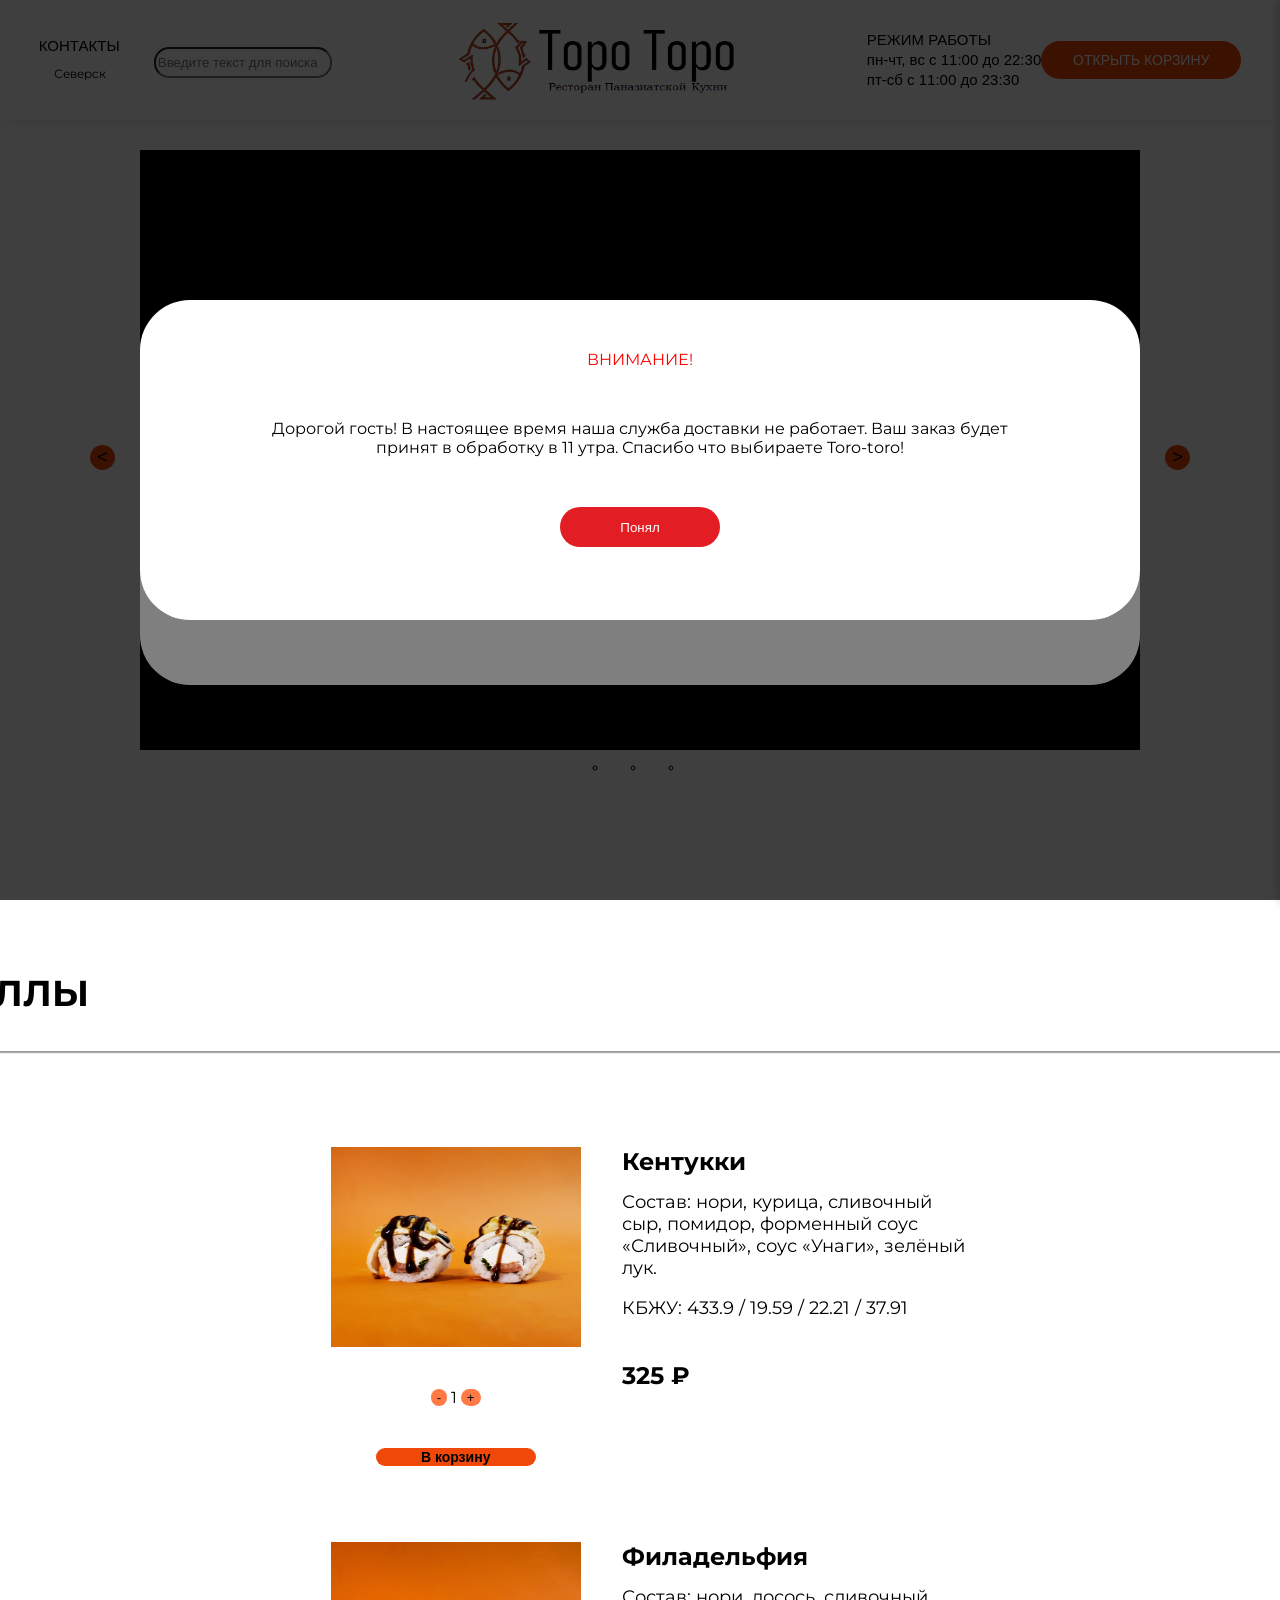
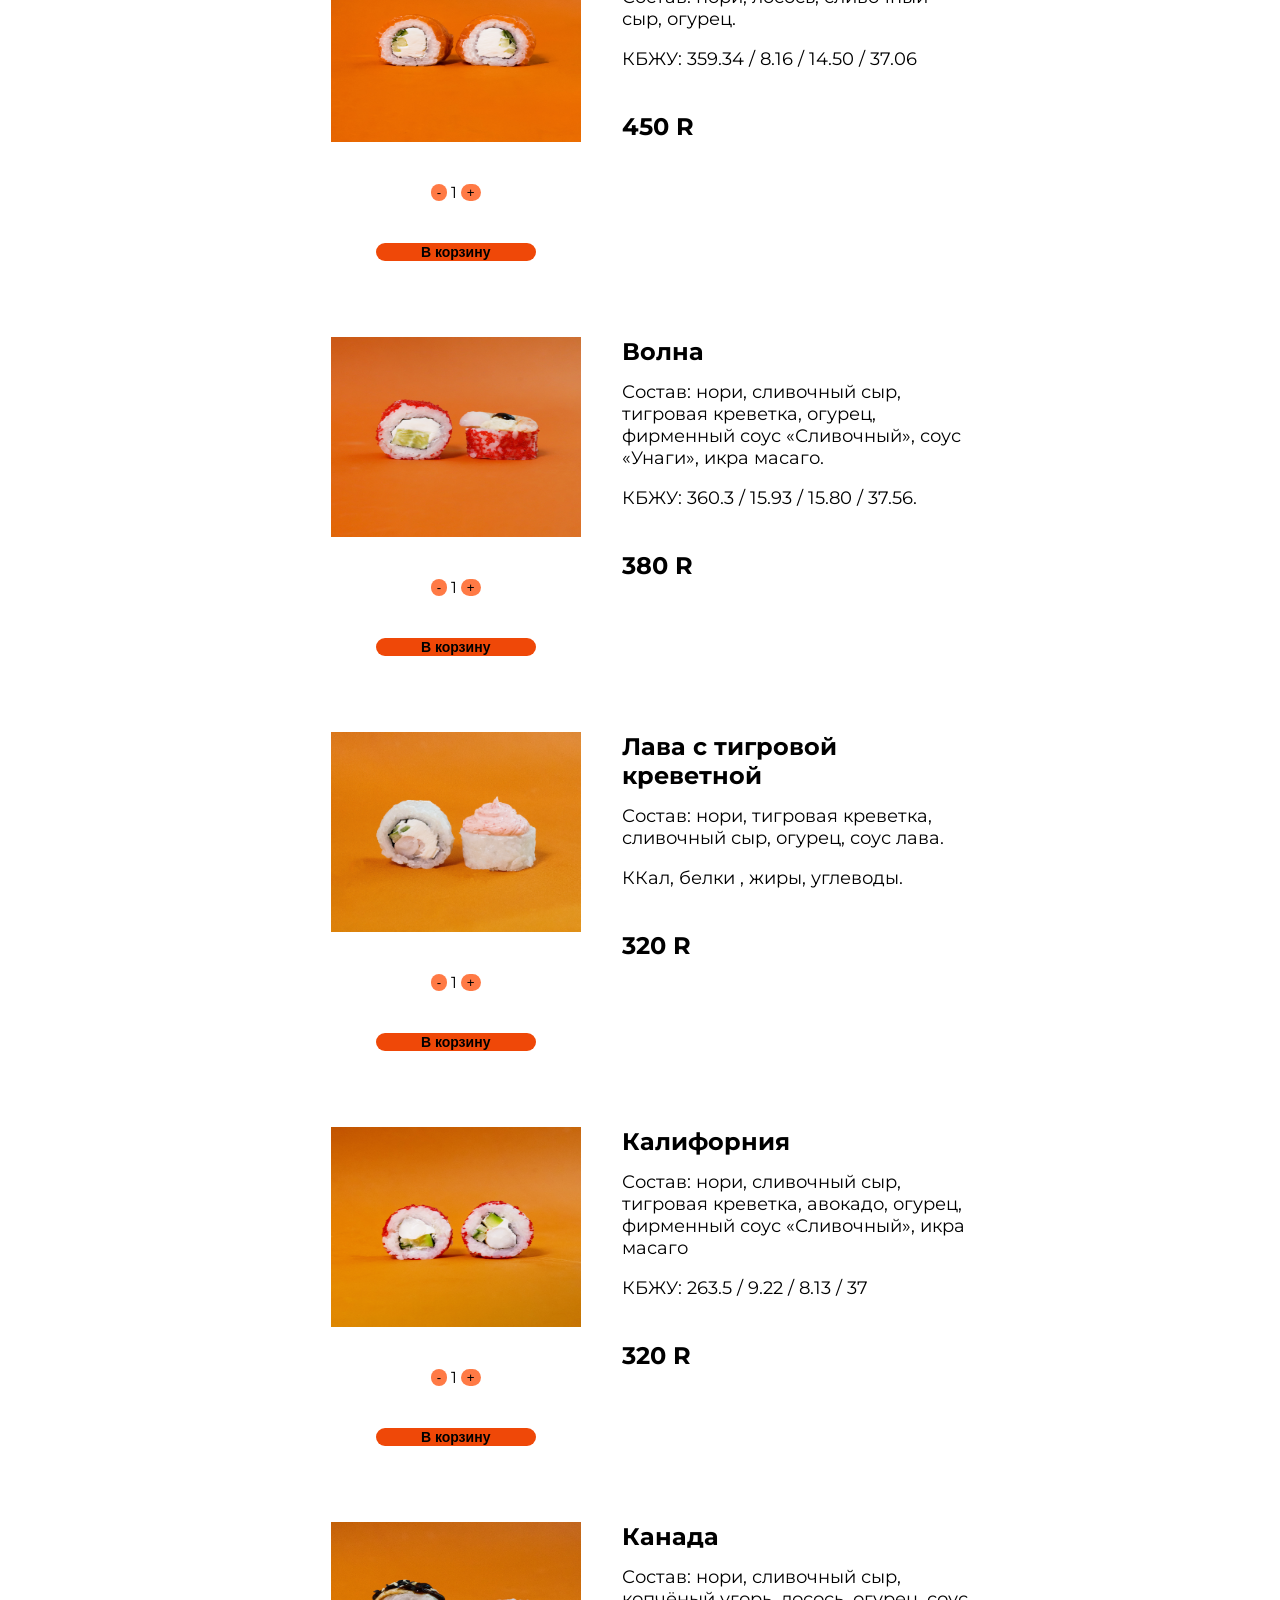
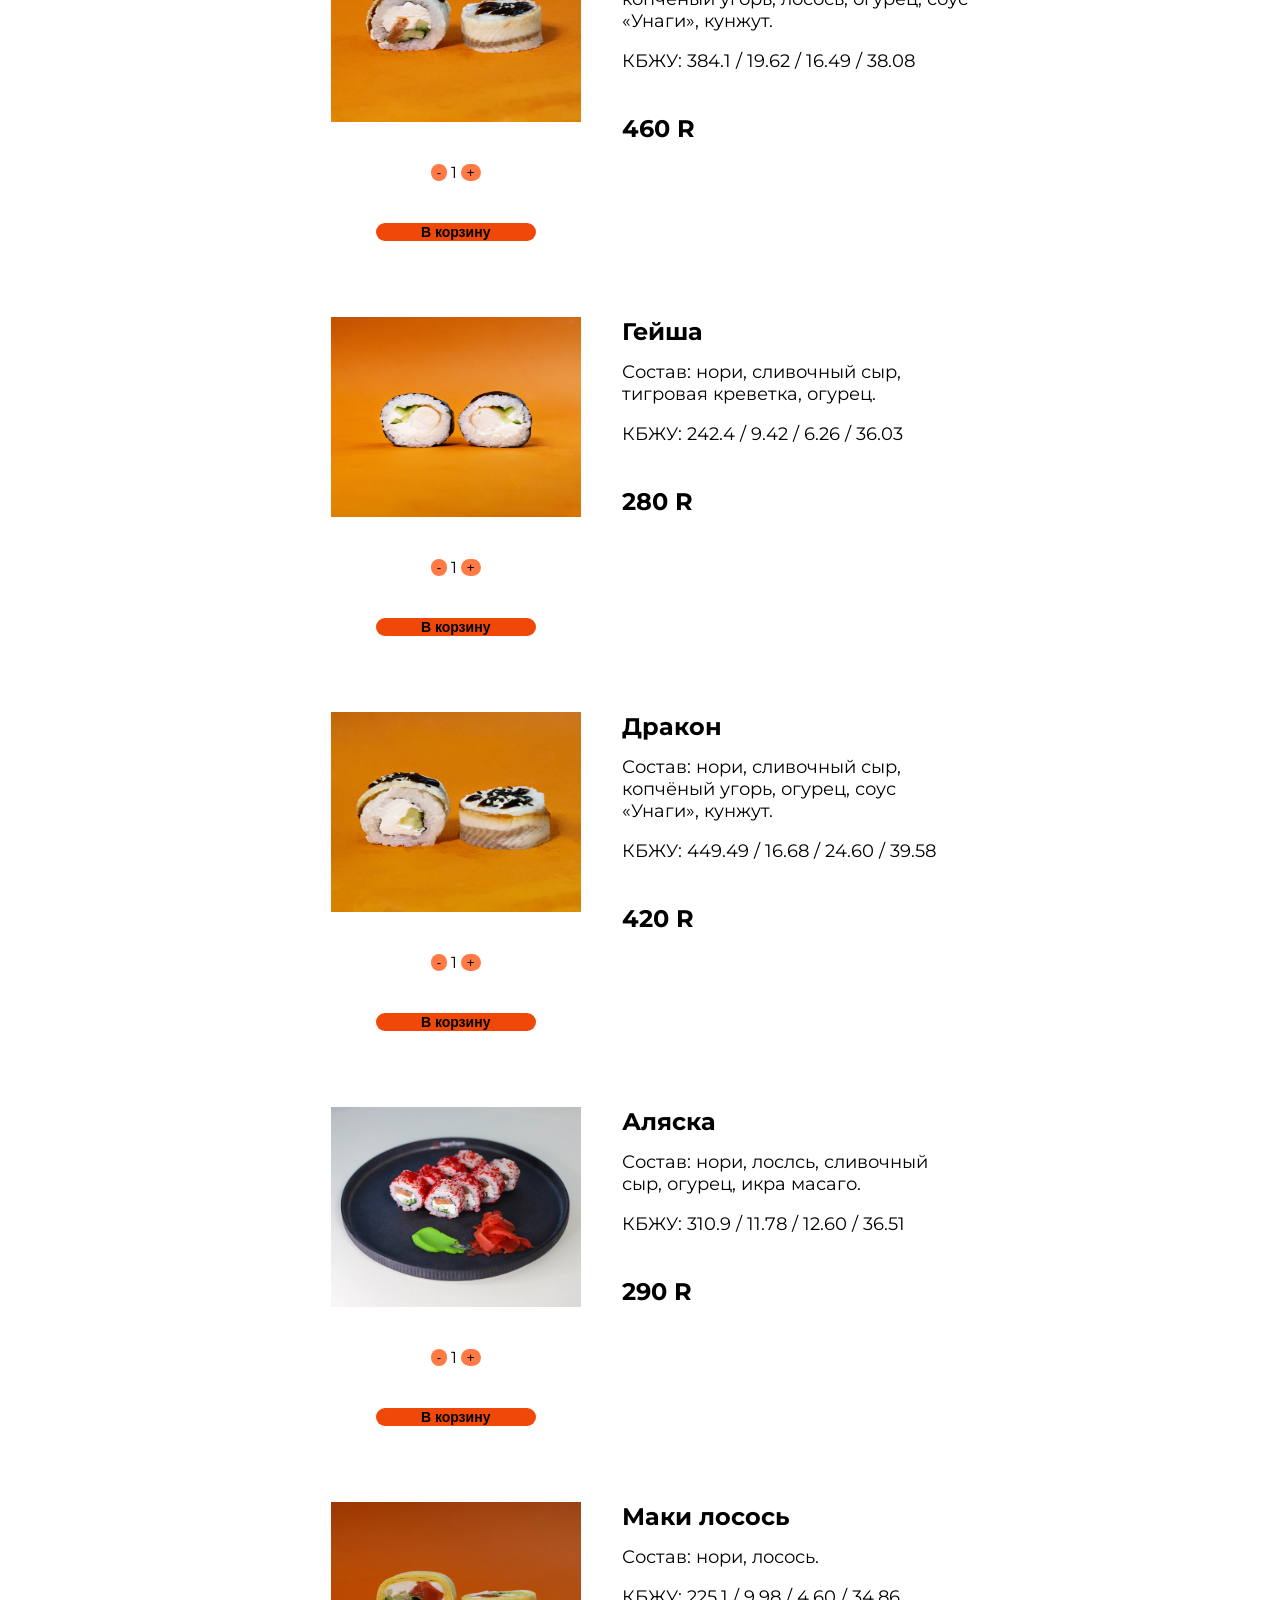
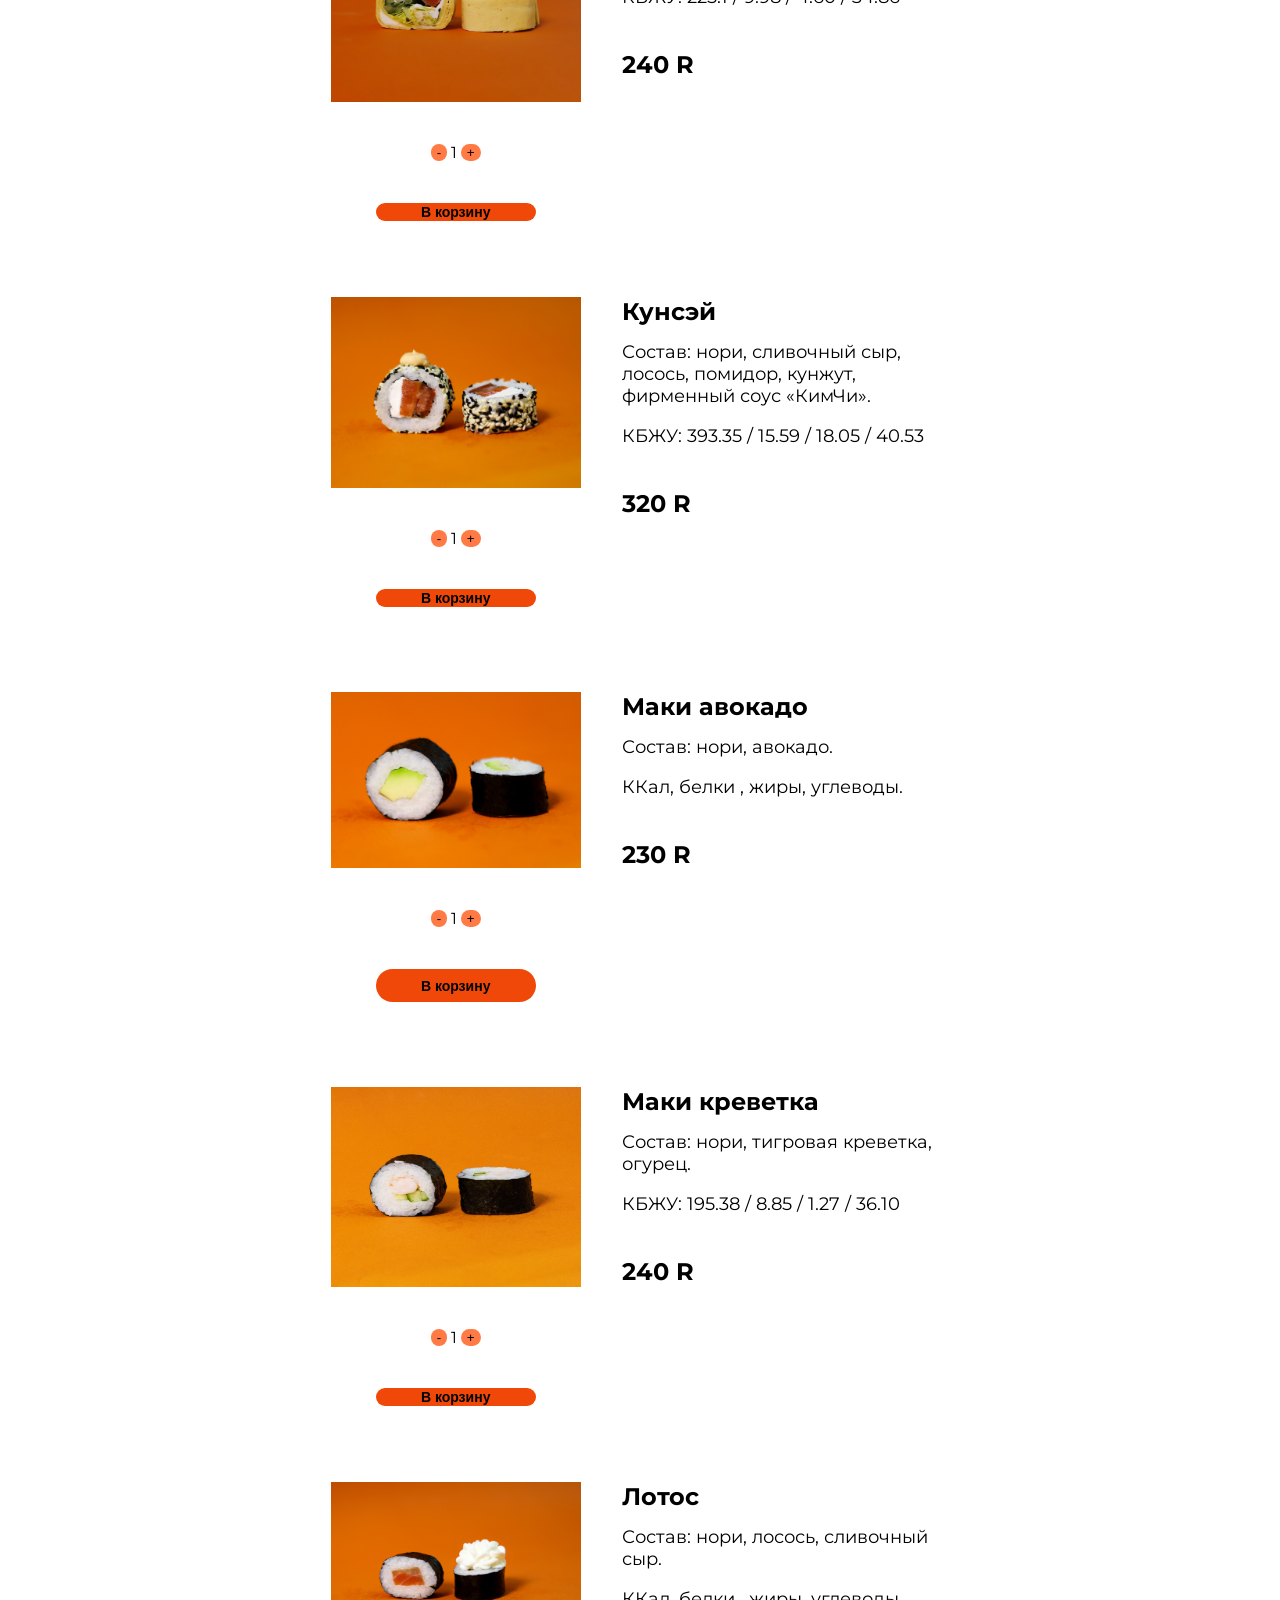
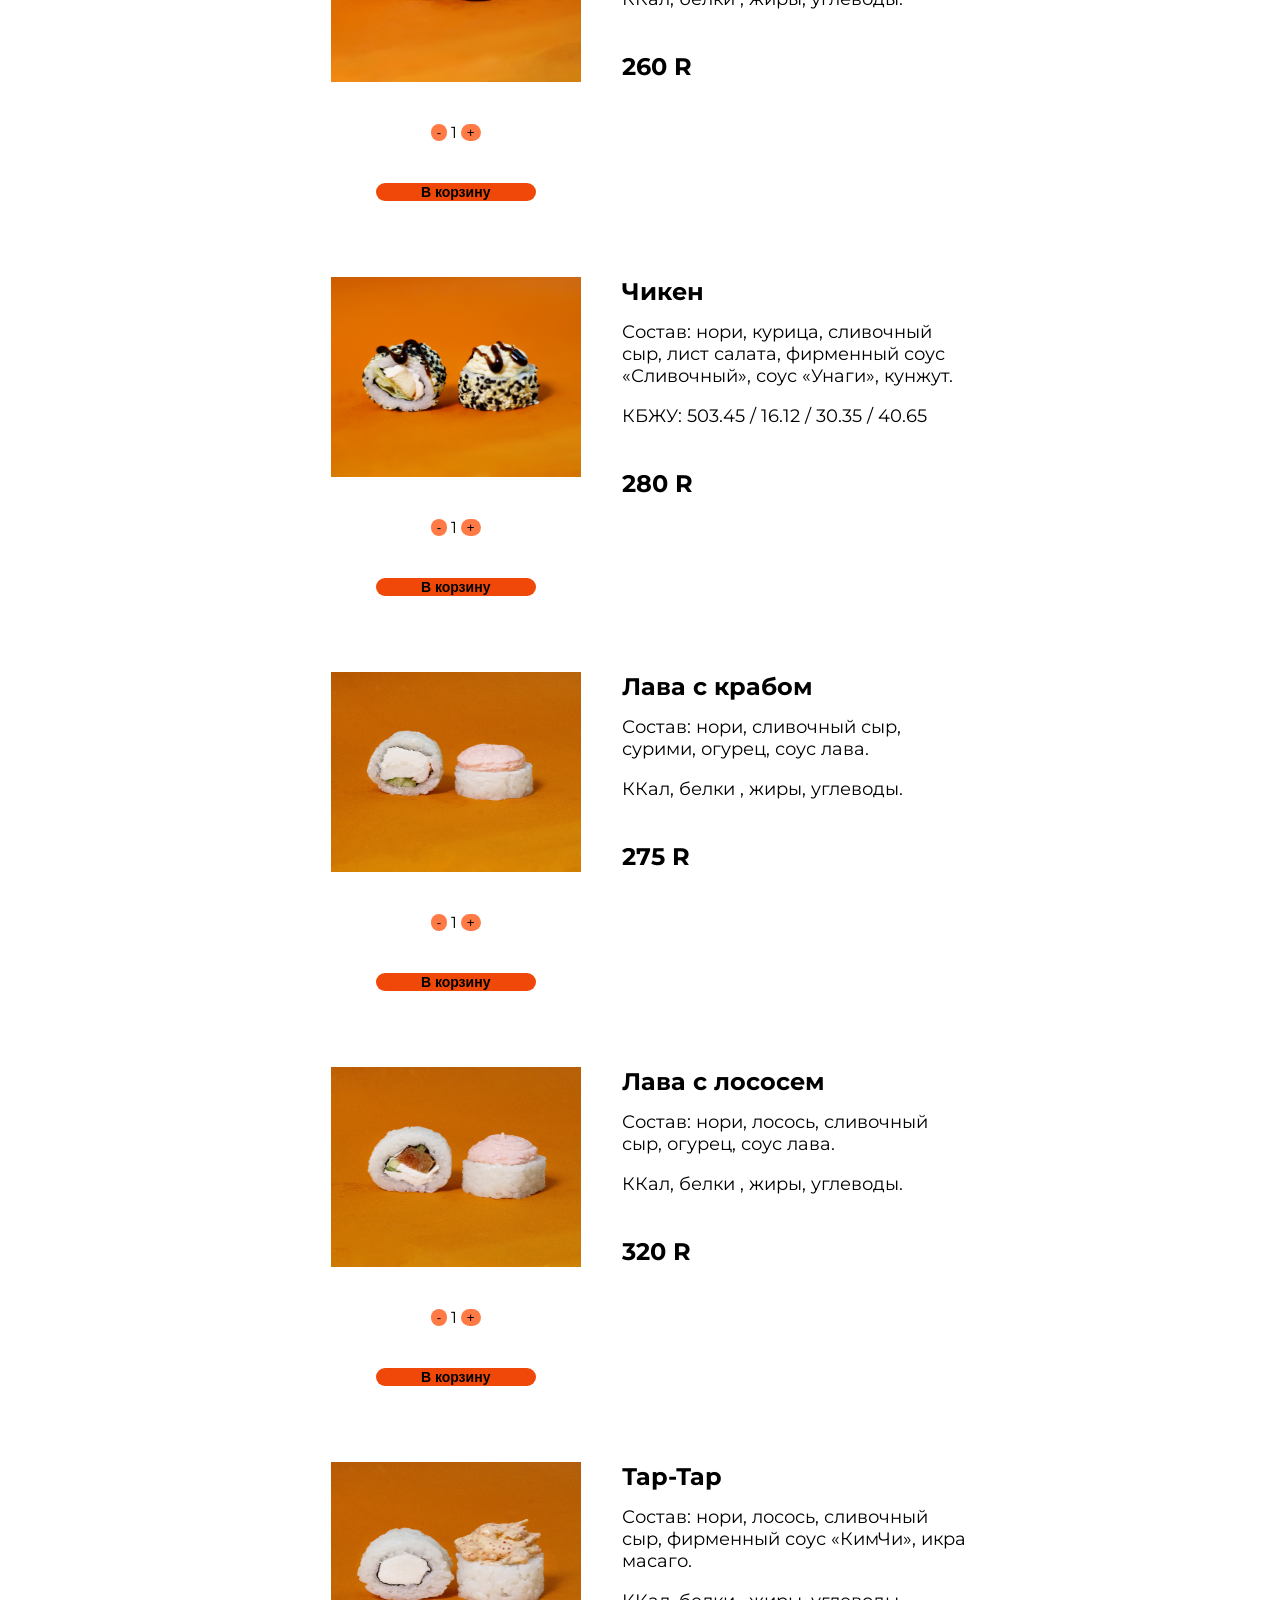
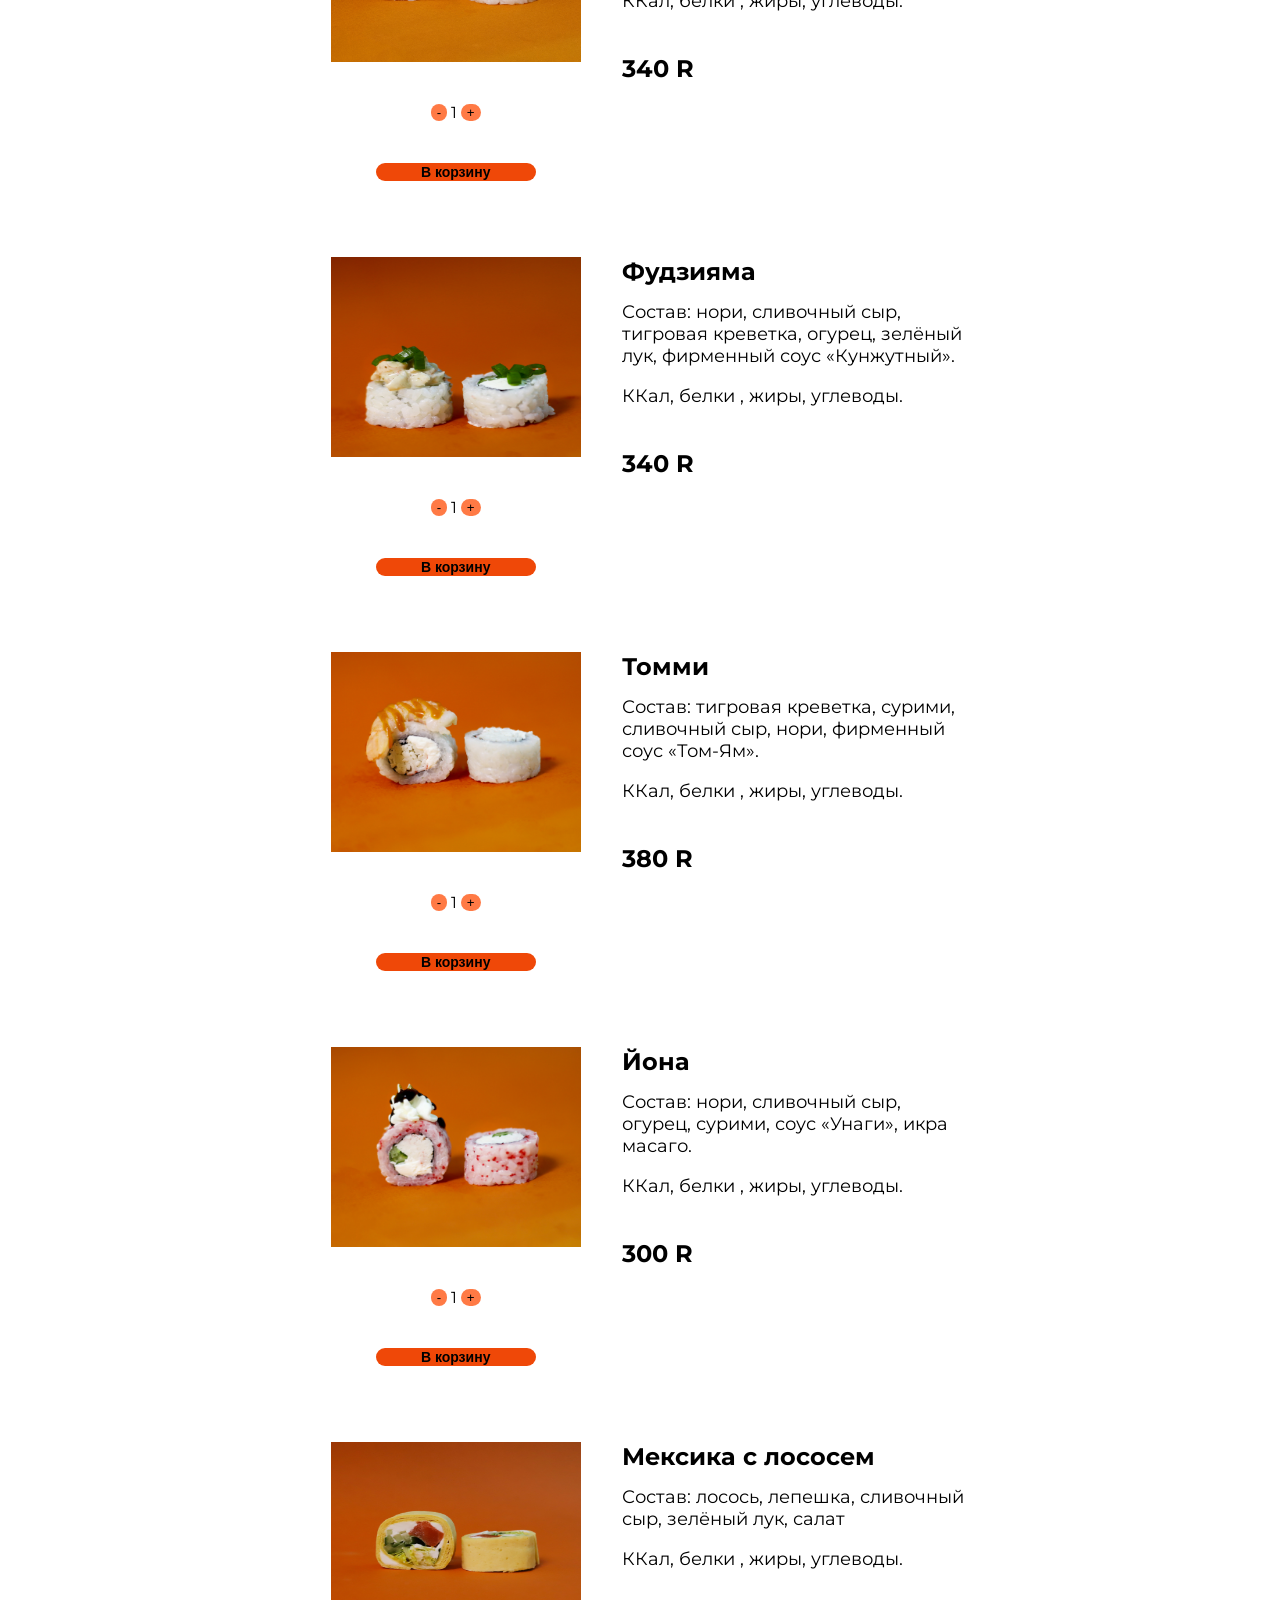
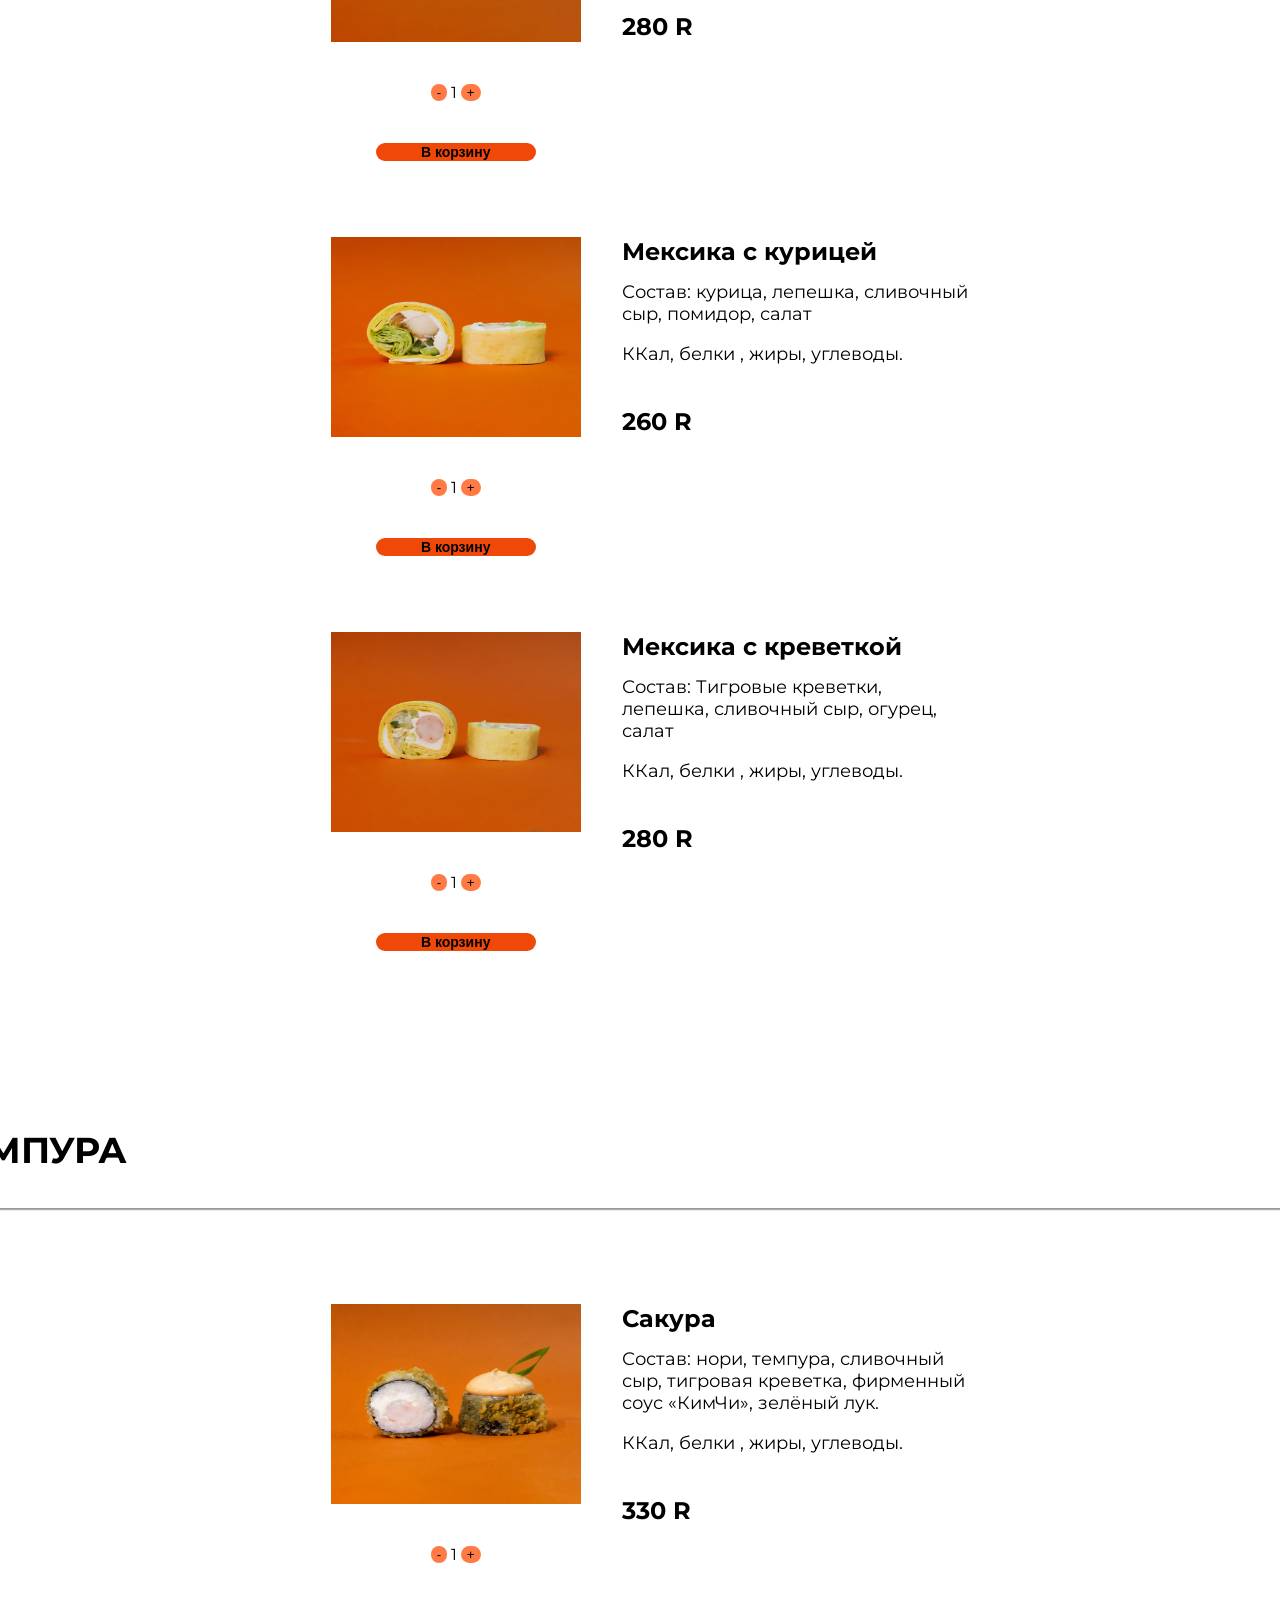
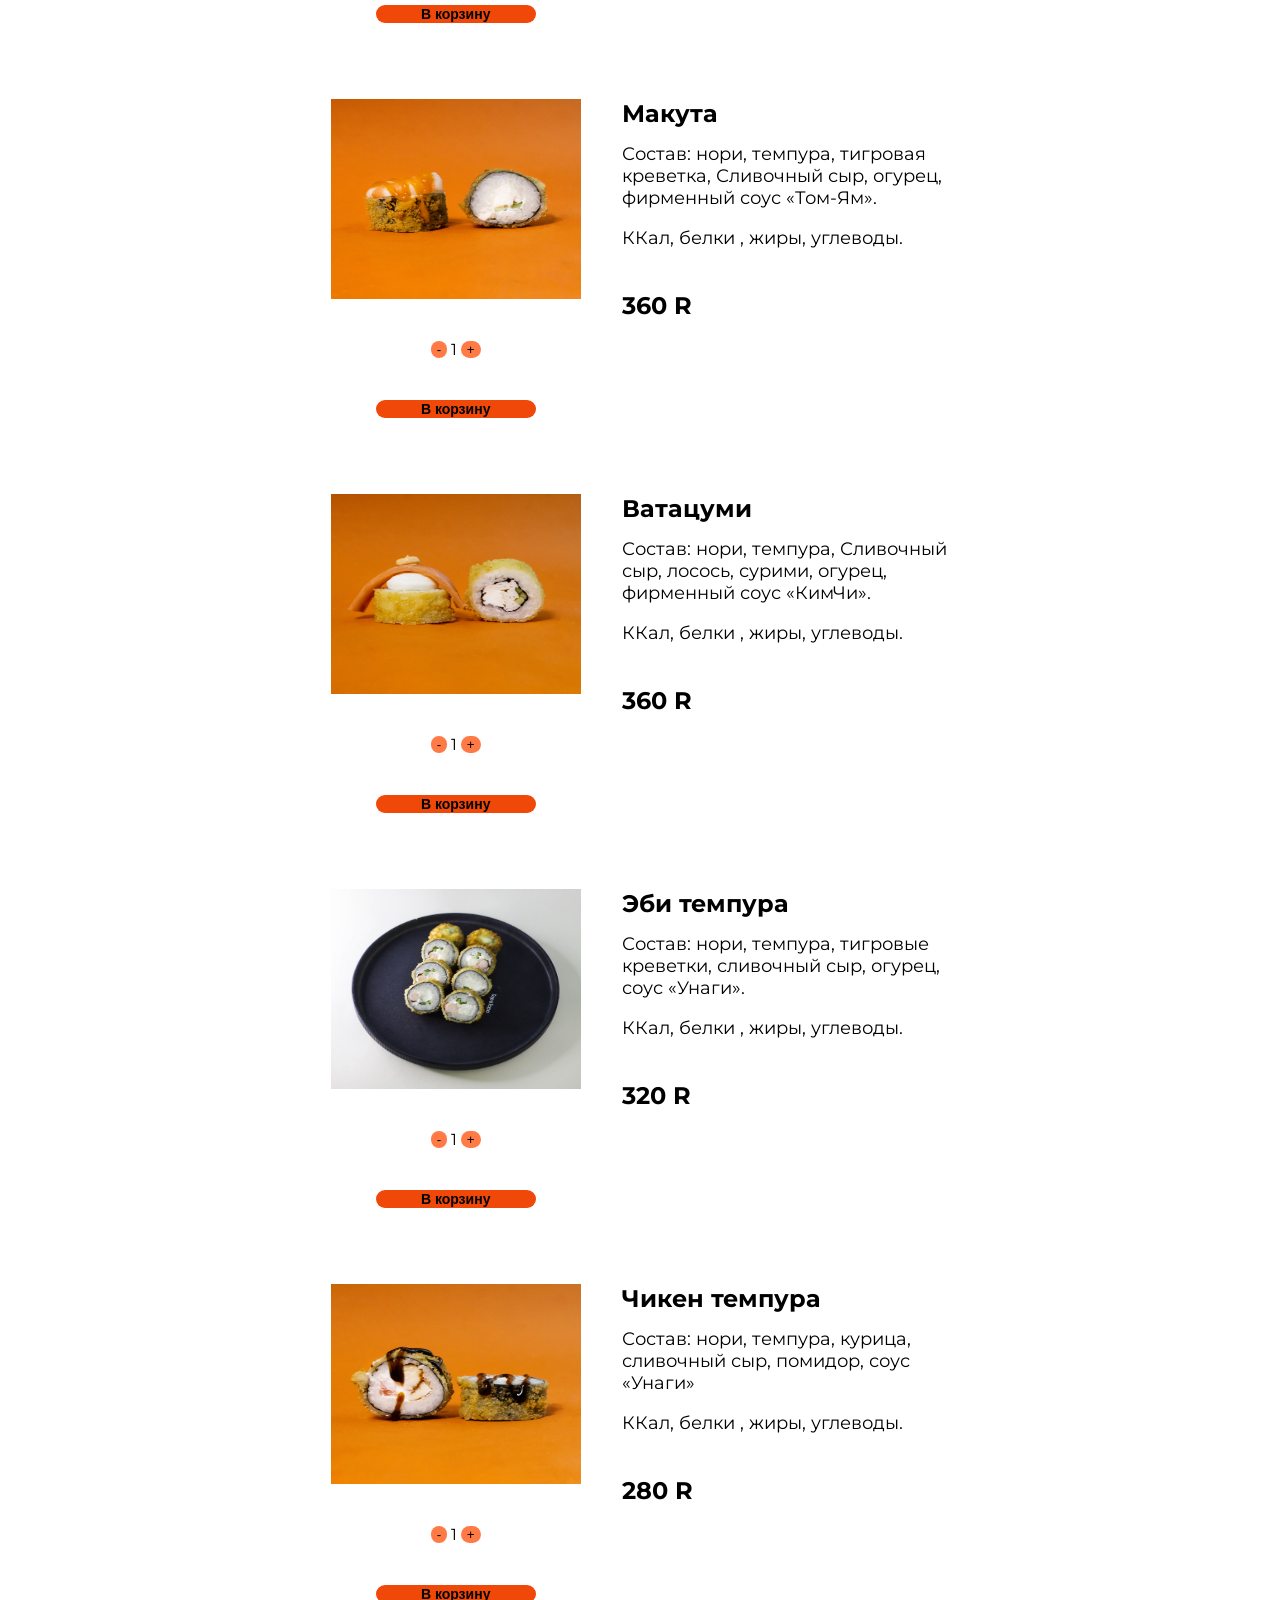
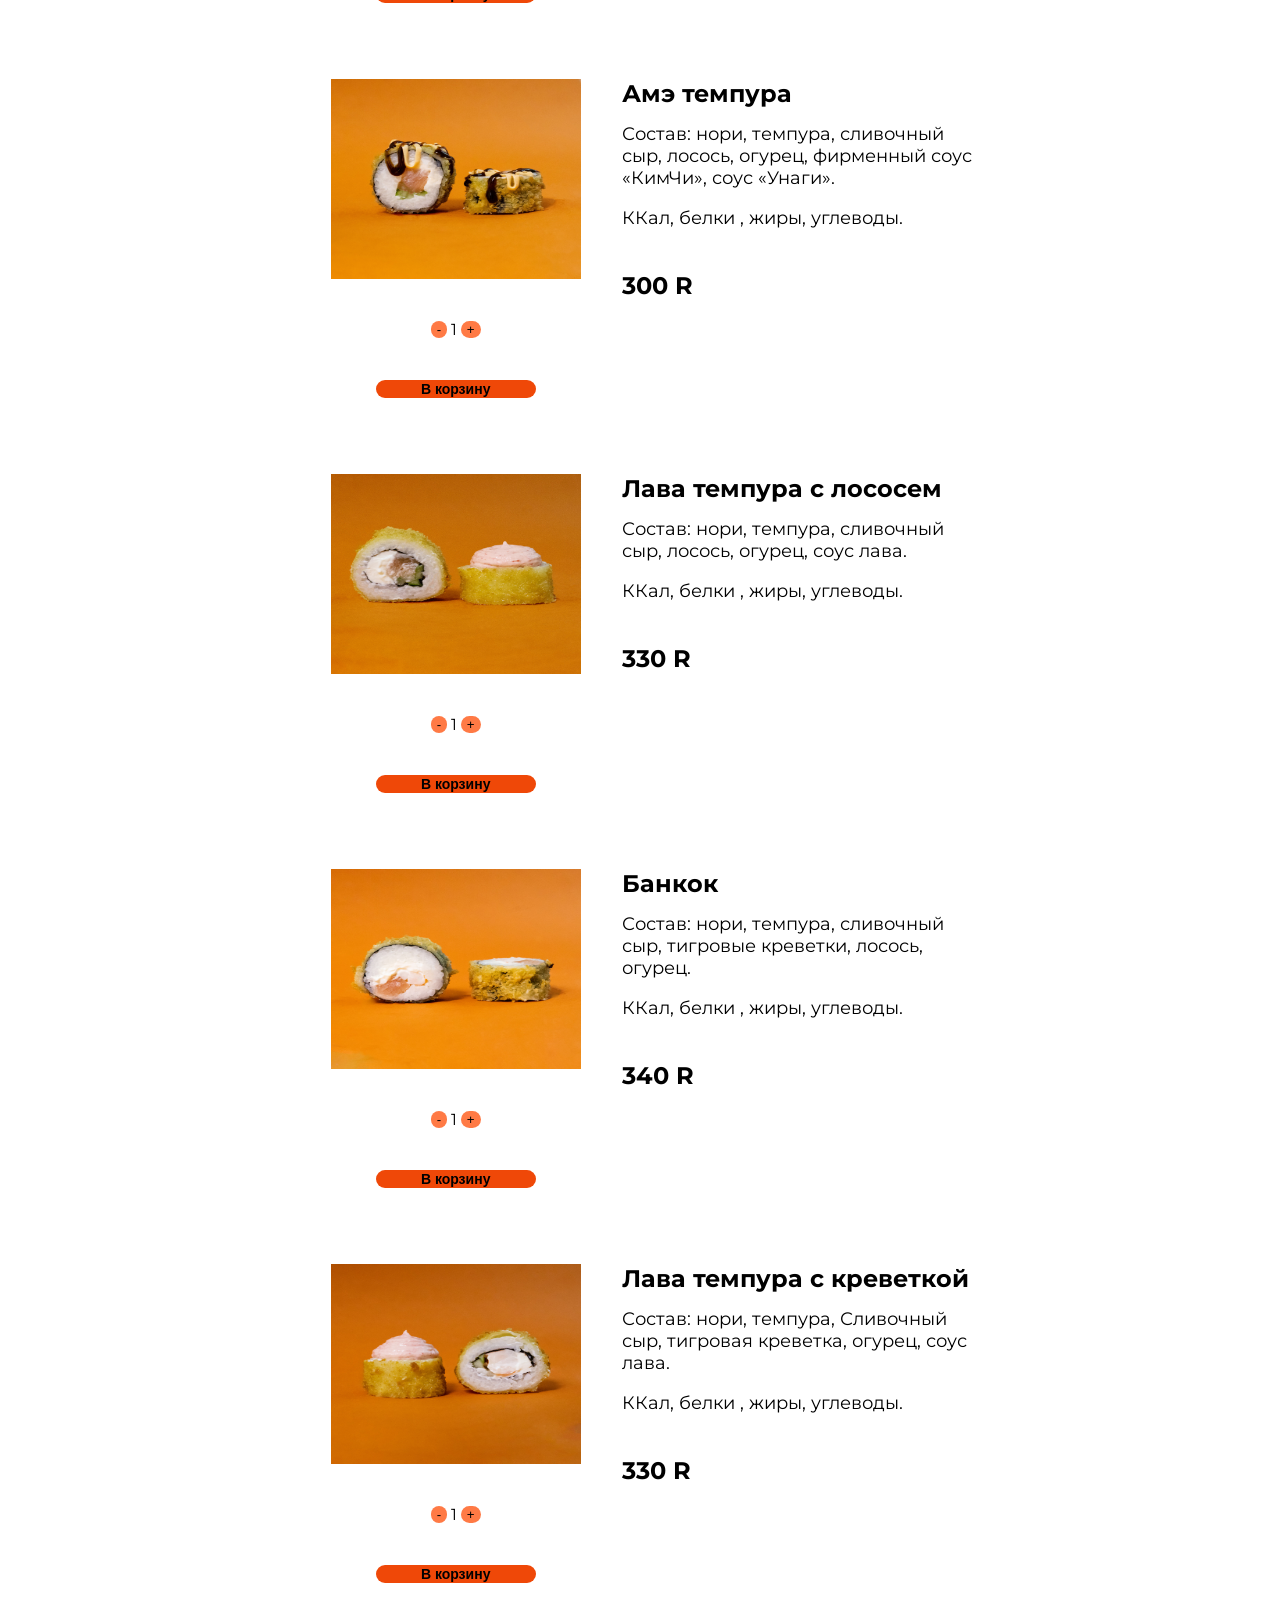
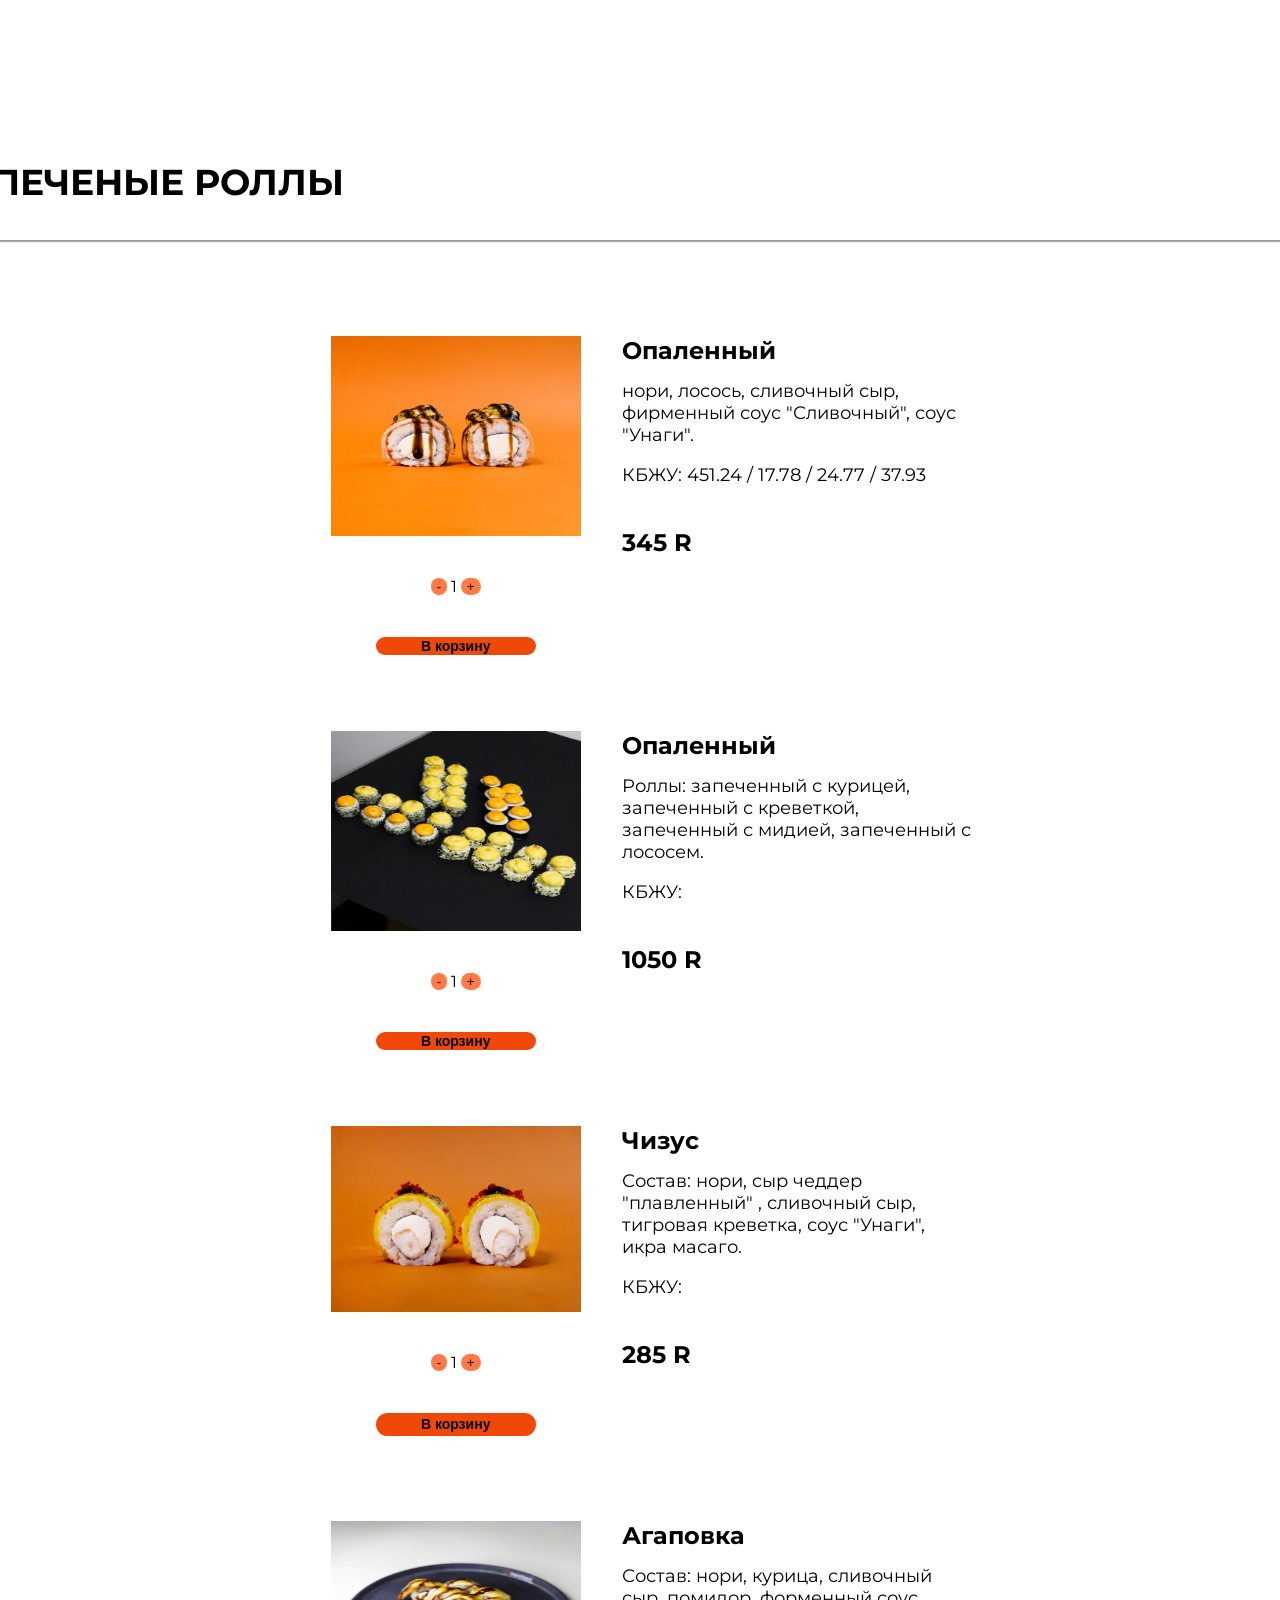
==== commit d4f9de3c: "mobile" ====
--- a/index.html
+++ b/index.html
@@ -62,32 +62,29 @@
                             пт-сб с 11:00 до 23:30
                         </div>
                     </div>
+
                     <div class="cart">
                         <button class="offer" id="openCartBtn">Открыть корзину</button>
                     </div>
                     <div class="cart__container" id="cartContainer">
                         <h2>Корзина</h2>
-                        <form method="post" action="./send.php" id="zakaz">
-                            <input type="hidden" name="product" value="Имя:
-                            Телефон: 1
-                            Почта 325
-                            Текст Кентукки
-                            Имя:
-                            Телефон: 1
-                            Почта 380
-                            Текст Волна">
+                        <form class="form" method="post" action="./send.php" id="zakaz">
+                            <input class="input-data" type="hidden" name="product" value="">
                             <!--<input class="input-price" type="hidden" name="price" value="">
                             <input class="input-name" type="hidden" name="name" value="">
                             <input class="input-order" type="hidden" name="order" value="">-->
                             <input type="hidden" name="act" value="order">
+                            <input required name="address" class="input-form input-address" type="text" placeholder="Введите адрес">
+                            <input required name="tel" class="input-form input-tel" type="tel" placeholder="Введите телефон">
+                            <input required name="name" class="input-form input-name" type="text" placeholder="Ваше имя">
                             <ul id="cartItems">
                             </ul>
-                            <button id="submitCartButton" type="submit" class="get__offer">Оформить заказ</button>
+                            <div class="of__btns">
+                                <button class="closeCart" id="closeCartBtn">Закрыть корзину</button>
+                                <button id="submitCartButton" type="submit" class="get__offer">Оформить заказ</button>
+                            </div>
                         </form>
-                        <div class="of__btns">
-                            <button class="closeCart" id="closeCartBtn">Закрыть корзину</button>
-
-                        </div>
+
                     </div>
                 </div>
             </div>
--- a/style.css
+++ b/style.css
@@ -1,9 +1,17 @@
-html {
+html, body, ul {
   scroll-behavior: smooth;
-}
-
-body {
   font-family: "Montserrat", sans-serif;
+  margin: 0;
+  padding: 0;
+  box-sizing: border-box;
+}
+
+img {
+  display: block;
+}
+
+button {
+  cursor: pointer;
 }
 
 .logo1 {
@@ -327,12 +335,13 @@
   background-color: #e31d24;
   width: 160px;
   height: 40px;
+  font-weight: 700;
 }
 
 .of__btns {
   display: flex;
   width: 100%;
-  justify-content: space-around;
+  justify-content: space-between;
 }
 
 .search-result-item {
@@ -379,7 +388,7 @@
 }
 
 .cart__list {
-  width: 400px;
+  width: 428px;
   margin-top: 25px;
   list-style-type: none;
   display: flex;
@@ -464,6 +473,7 @@
   display: flex;
   align-items: center;
   flex-direction: column;
+  height: 100%;
 }
 
 .bold__catname {
@@ -577,13 +587,14 @@
 }
 
 .del {
-  margin-left: 50px;
   border: none;
   border-radius: 80px;
   color: white;
   background-color: #e31d24;
   width: 100px;
   height: 40px;
+  font-weight: 700;
+  font-size: 12px;
 }
 
 .warning__desc {
@@ -602,6 +613,7 @@
   background-color: #e31d24;
   width: 160px;
   height: 40px;
+  font-weight: 700;
 }
 
 .understand {
@@ -613,6 +625,26 @@
   height: 40px;
 }
 
+.form {
+  max-width: 100%;
+  display: flex;
+  flex-direction: column;
+}
+
+.input-form {
+  max-width: 470px;
+  width: 400px;
+  height: 55px;
+  border-radius: 20px;
+  font-size: 1.125rem;
+  background-color: #f1f3f8;
+  padding: 0 0 0 2rem;
+  border: 0;
+  margin-top: 1rem;
+  cursor: pointer;
+}
+
+
 .popup__disable {}
 
 /* media*/
@@ -679,7 +711,7 @@
 }
 
 @media (max-width: 991px) {
-  flex__left {
+  .flex__left {
     width: 100%;
   }
 }
@@ -881,4 +913,32 @@
     display: flex;
     justify-content: center;
   }
-}+}
+
+@media only screen and (min-device-width: 320px) and (max-device-width: 460px) {
+  body {
+    max-width: 100%;
+  }
+  .categorys {
+    max-width: 100%;
+  }
+
+  .cat1__flex {
+    max-width: 100%;
+  }
+
+  .cat1__product {
+    max-width: 100%;
+  }
+
+  .cat__flex {
+    max-width: 100%;
+    margin-top: 85px;
+    height: 100%;
+  }
+
+  .product__image {
+    height: 170px;
+  }
+
+}
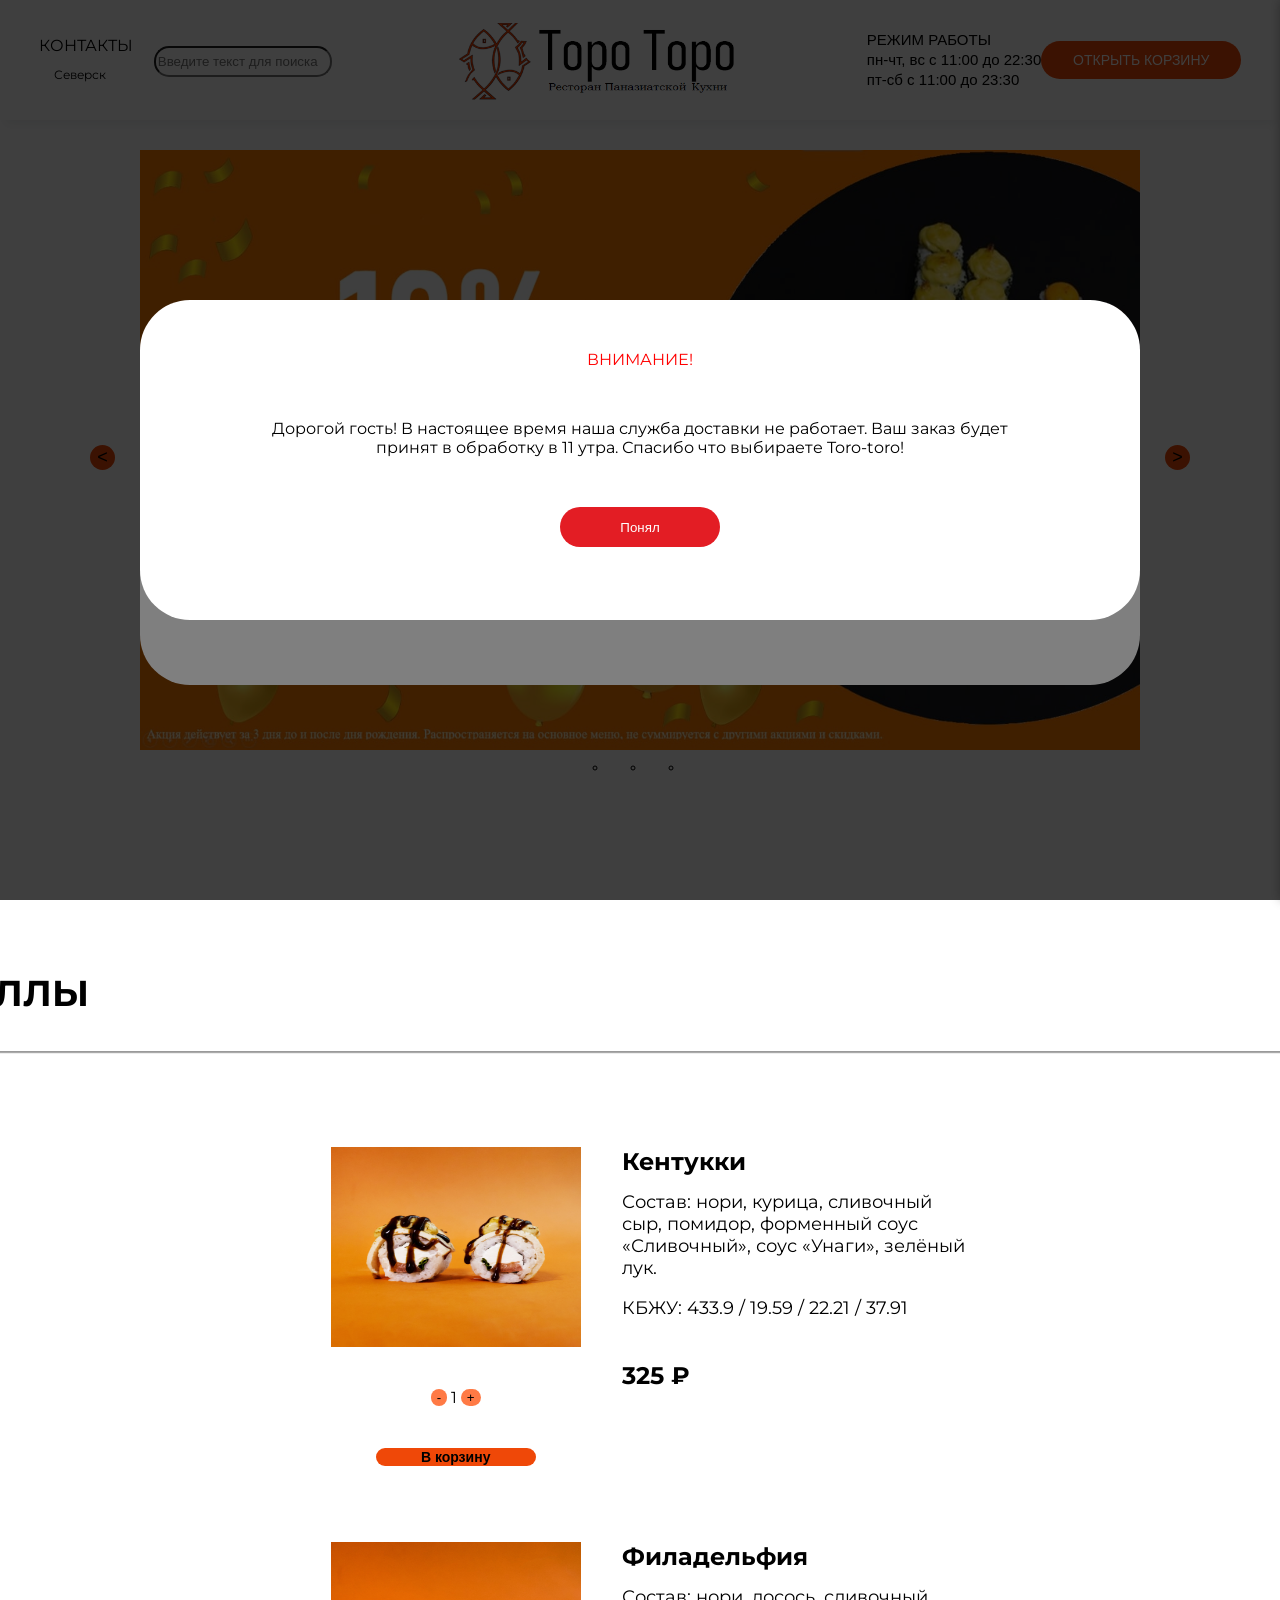
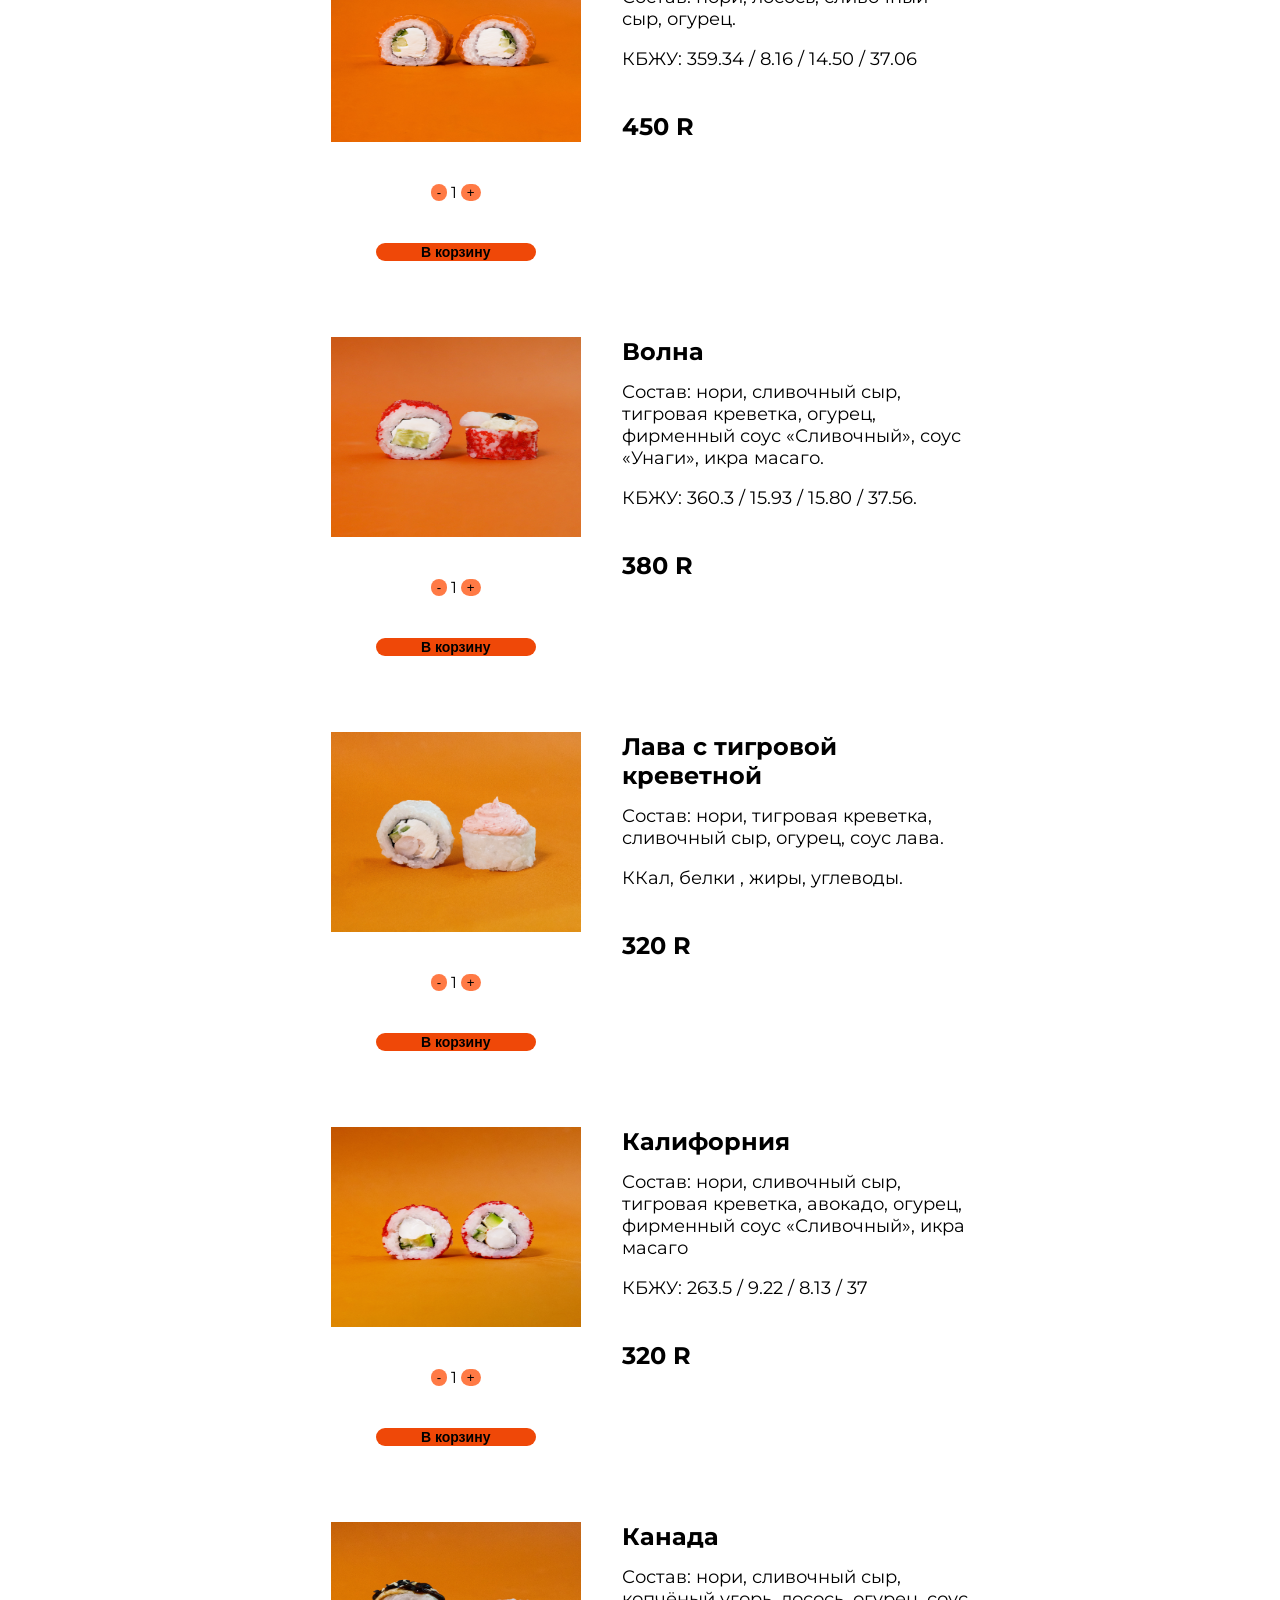
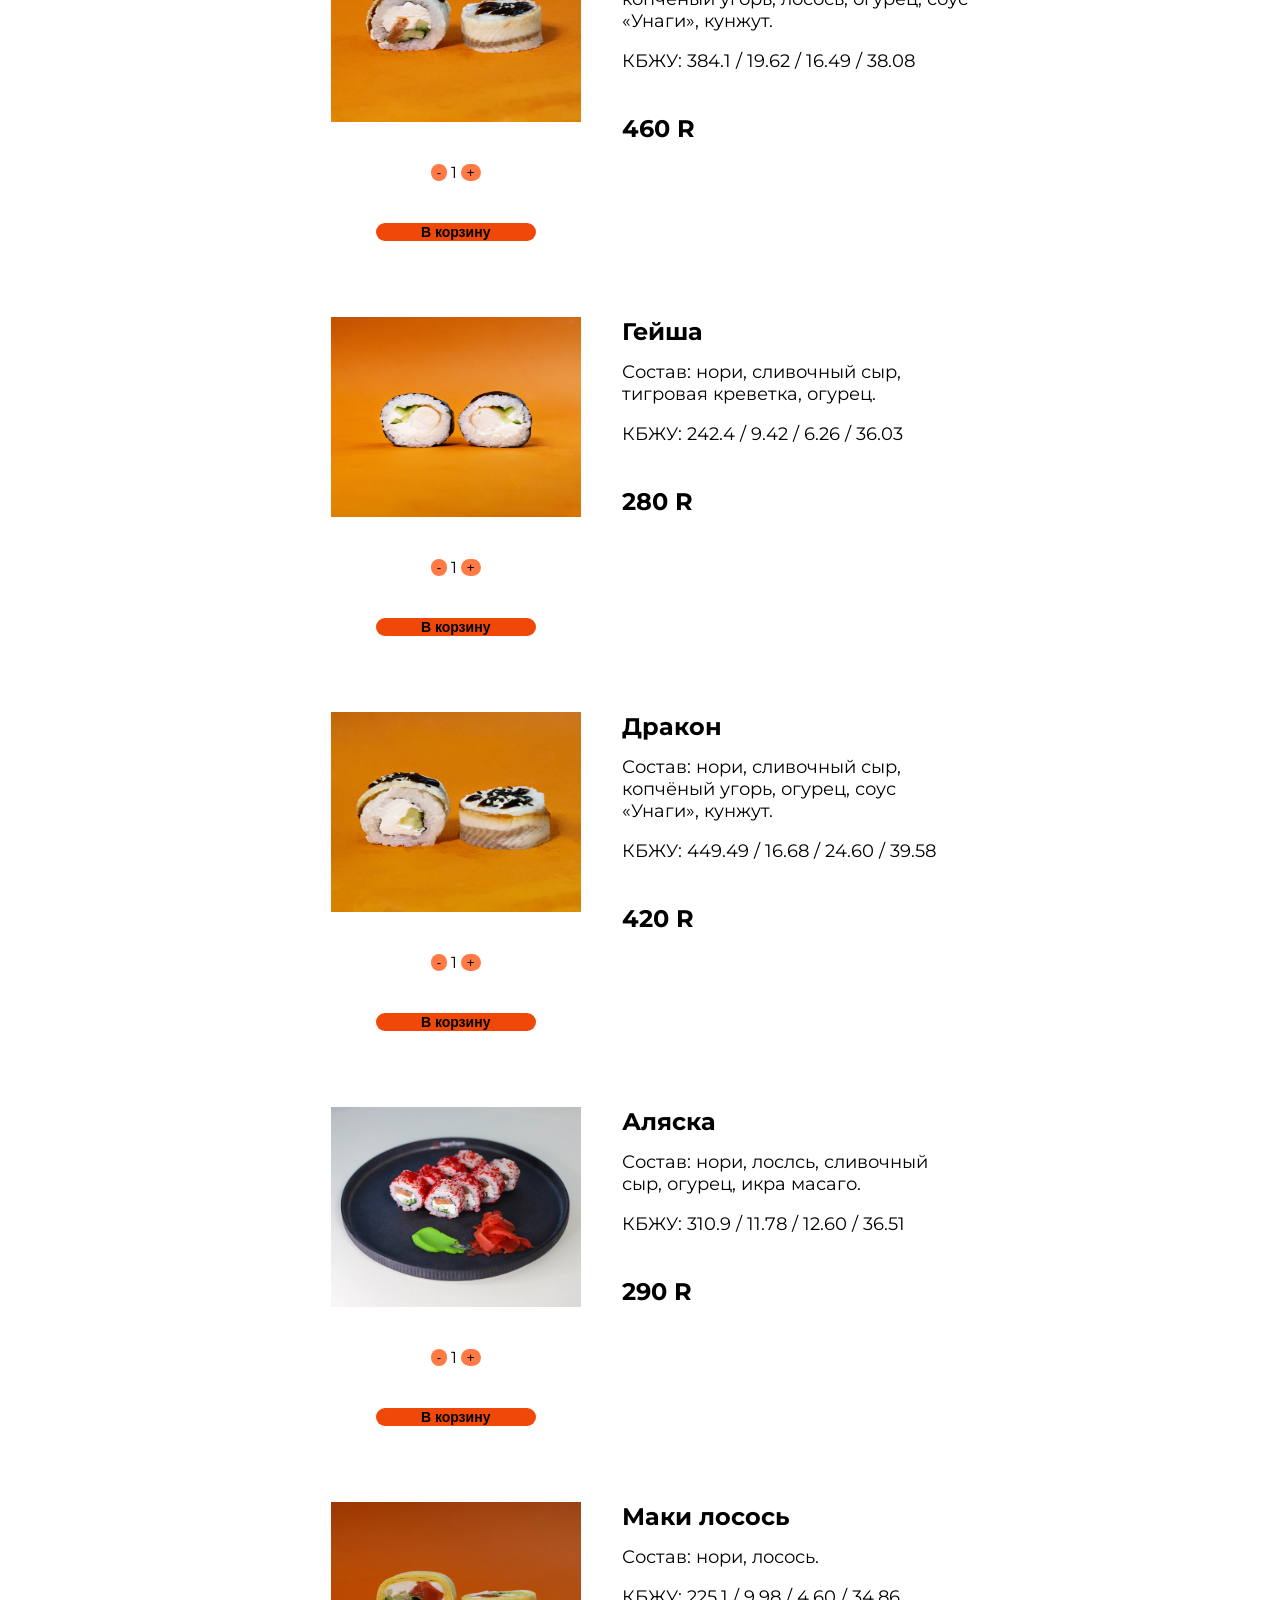
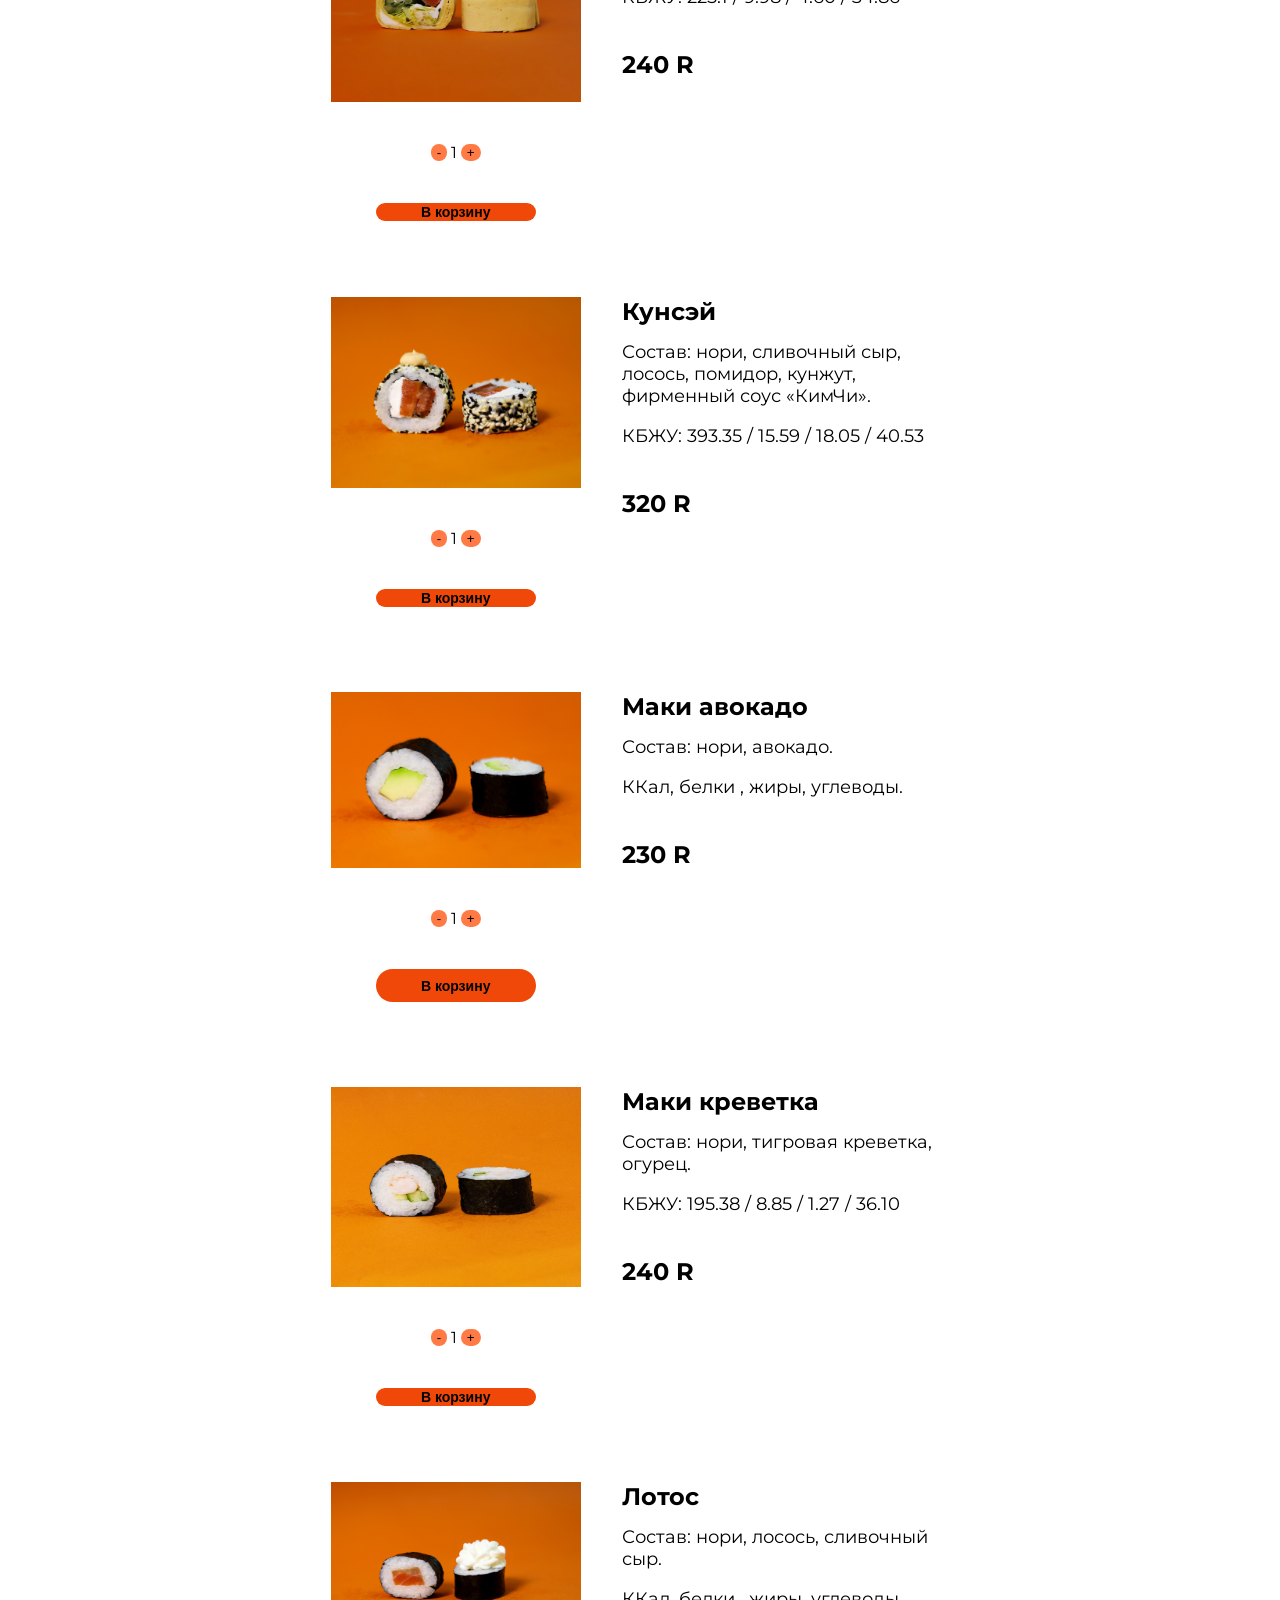
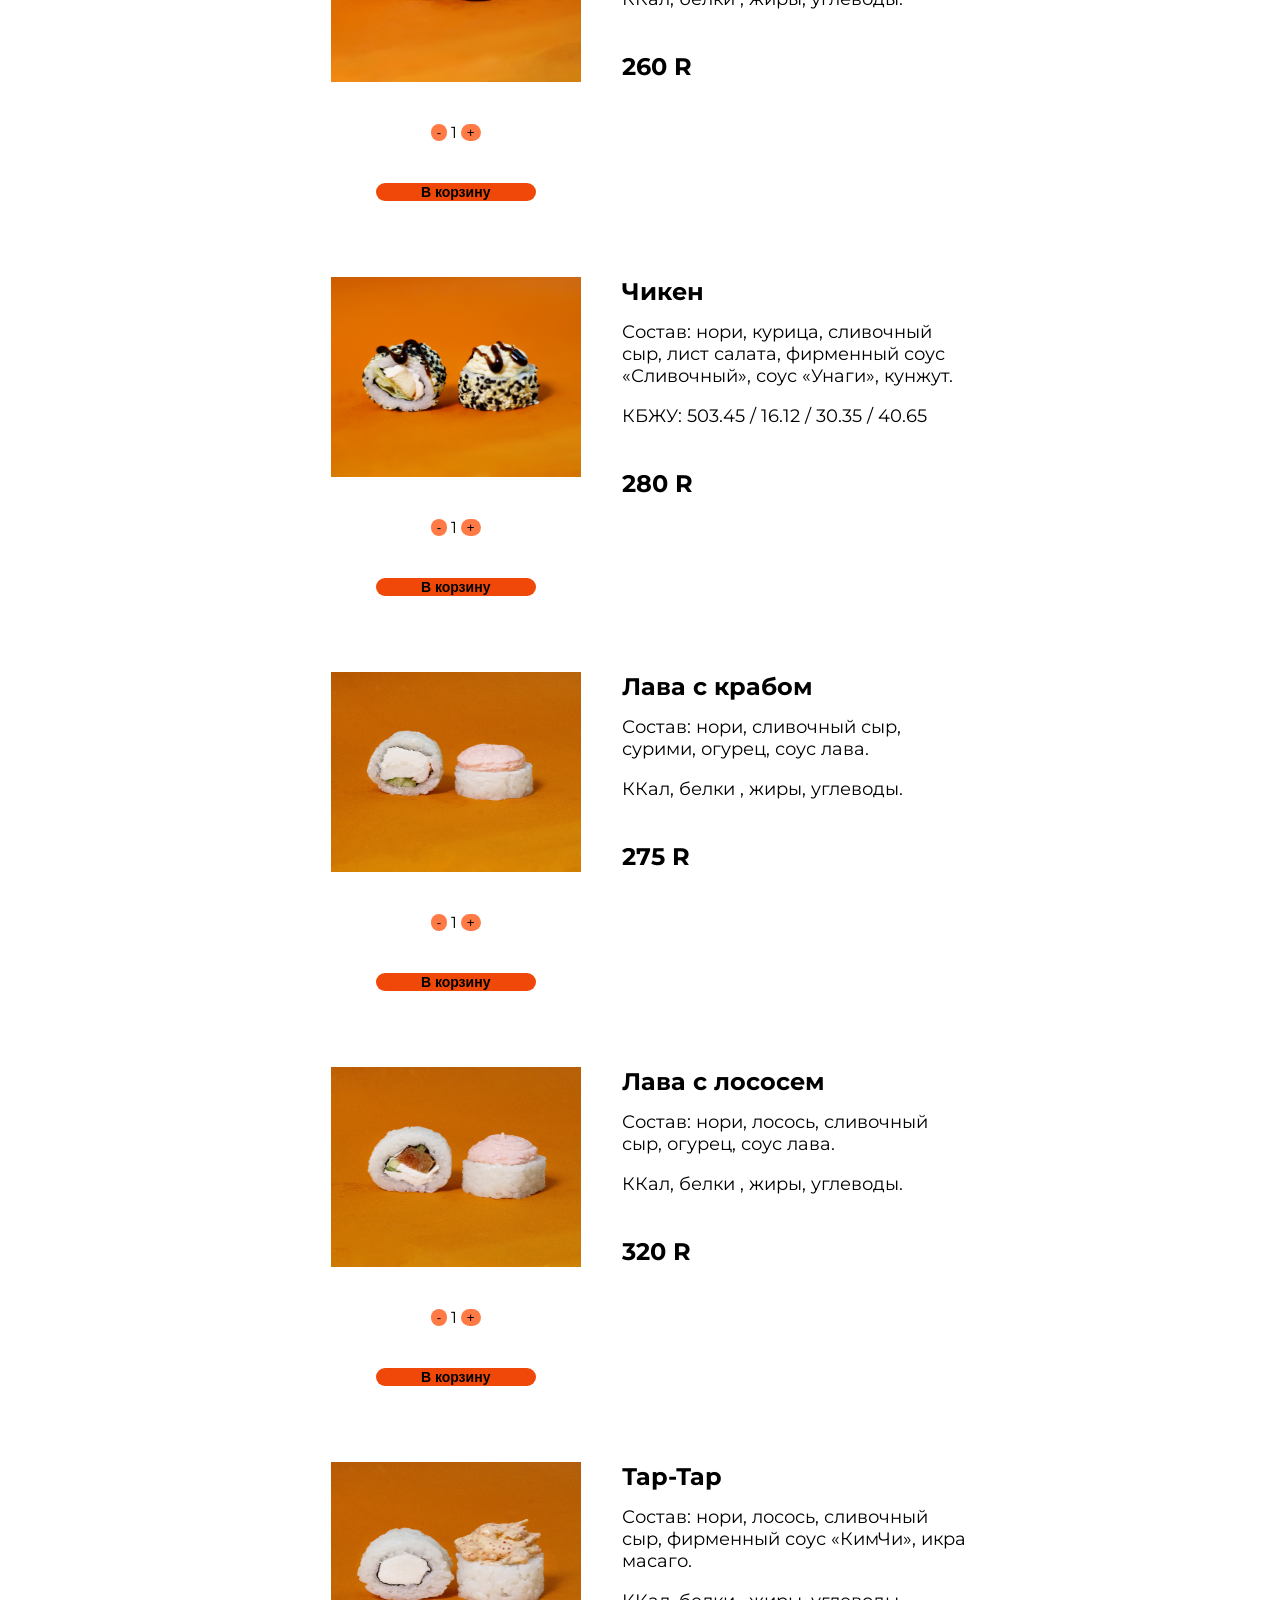
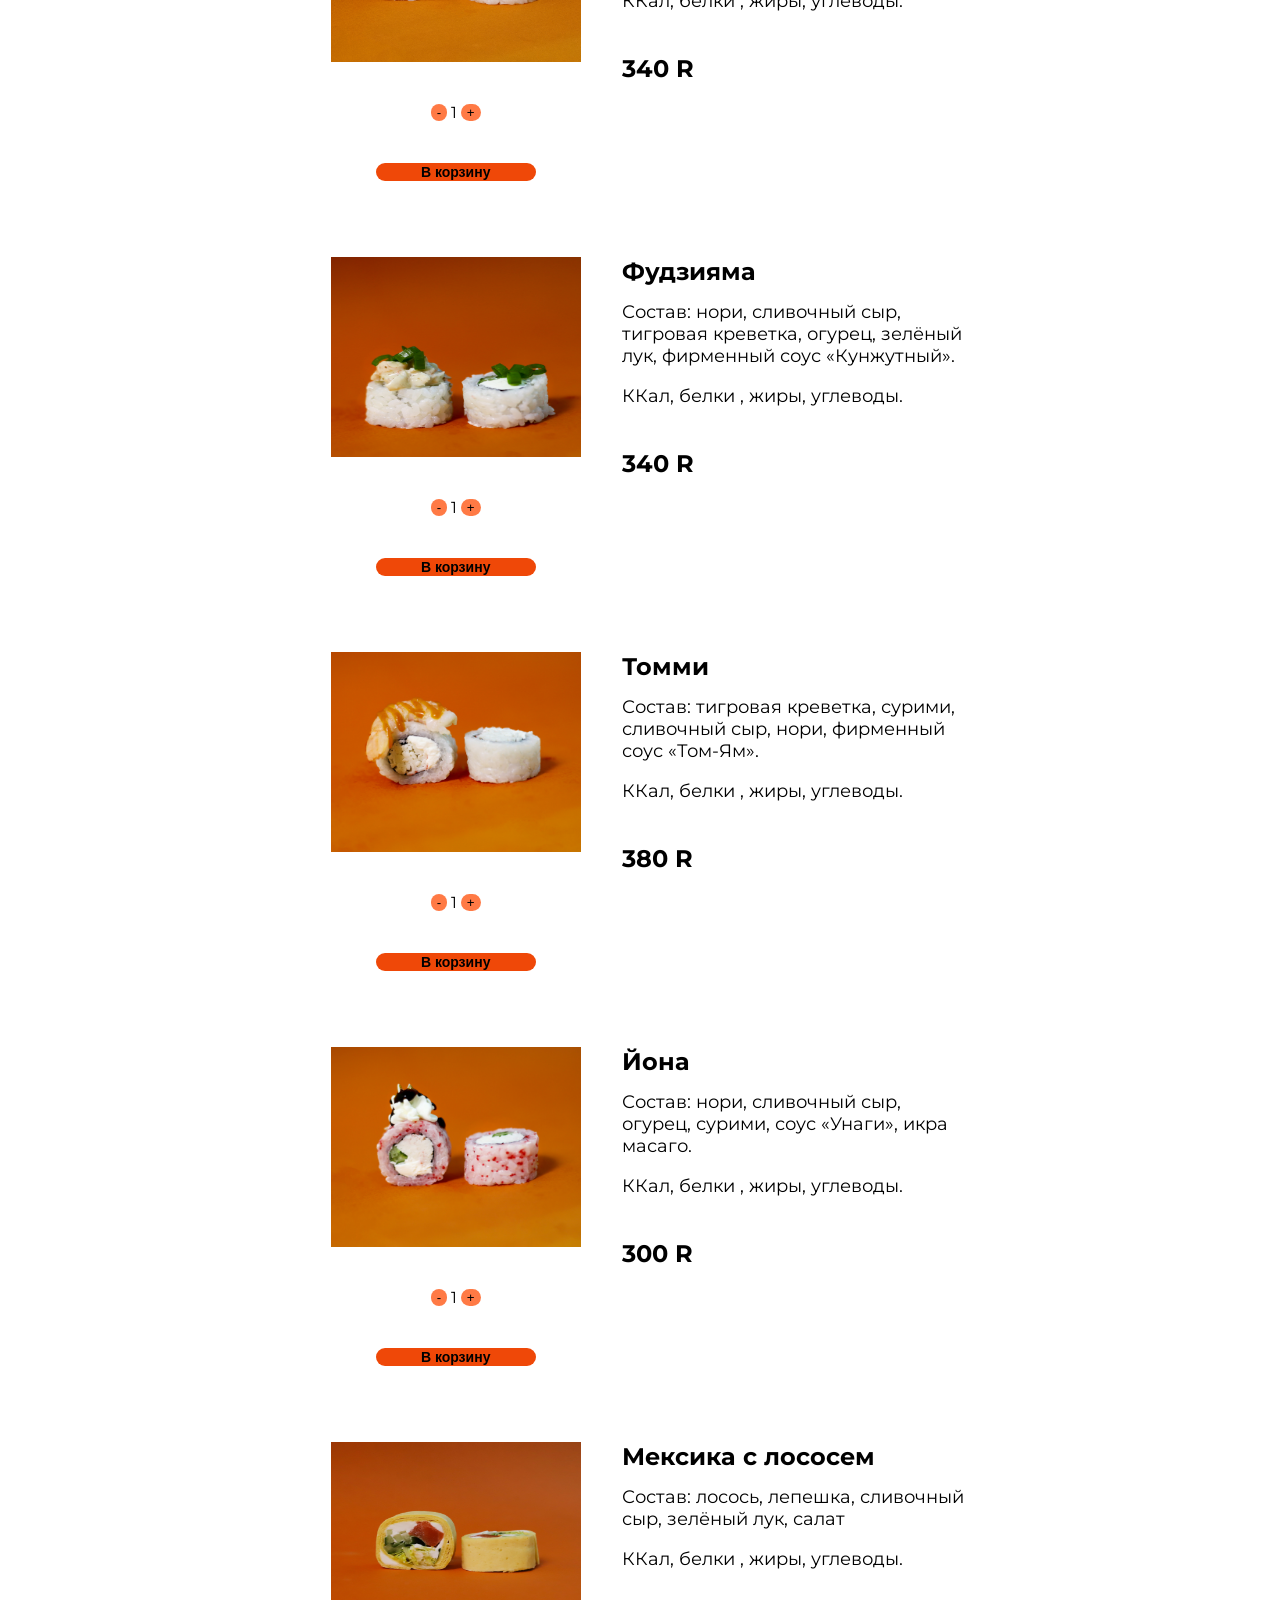
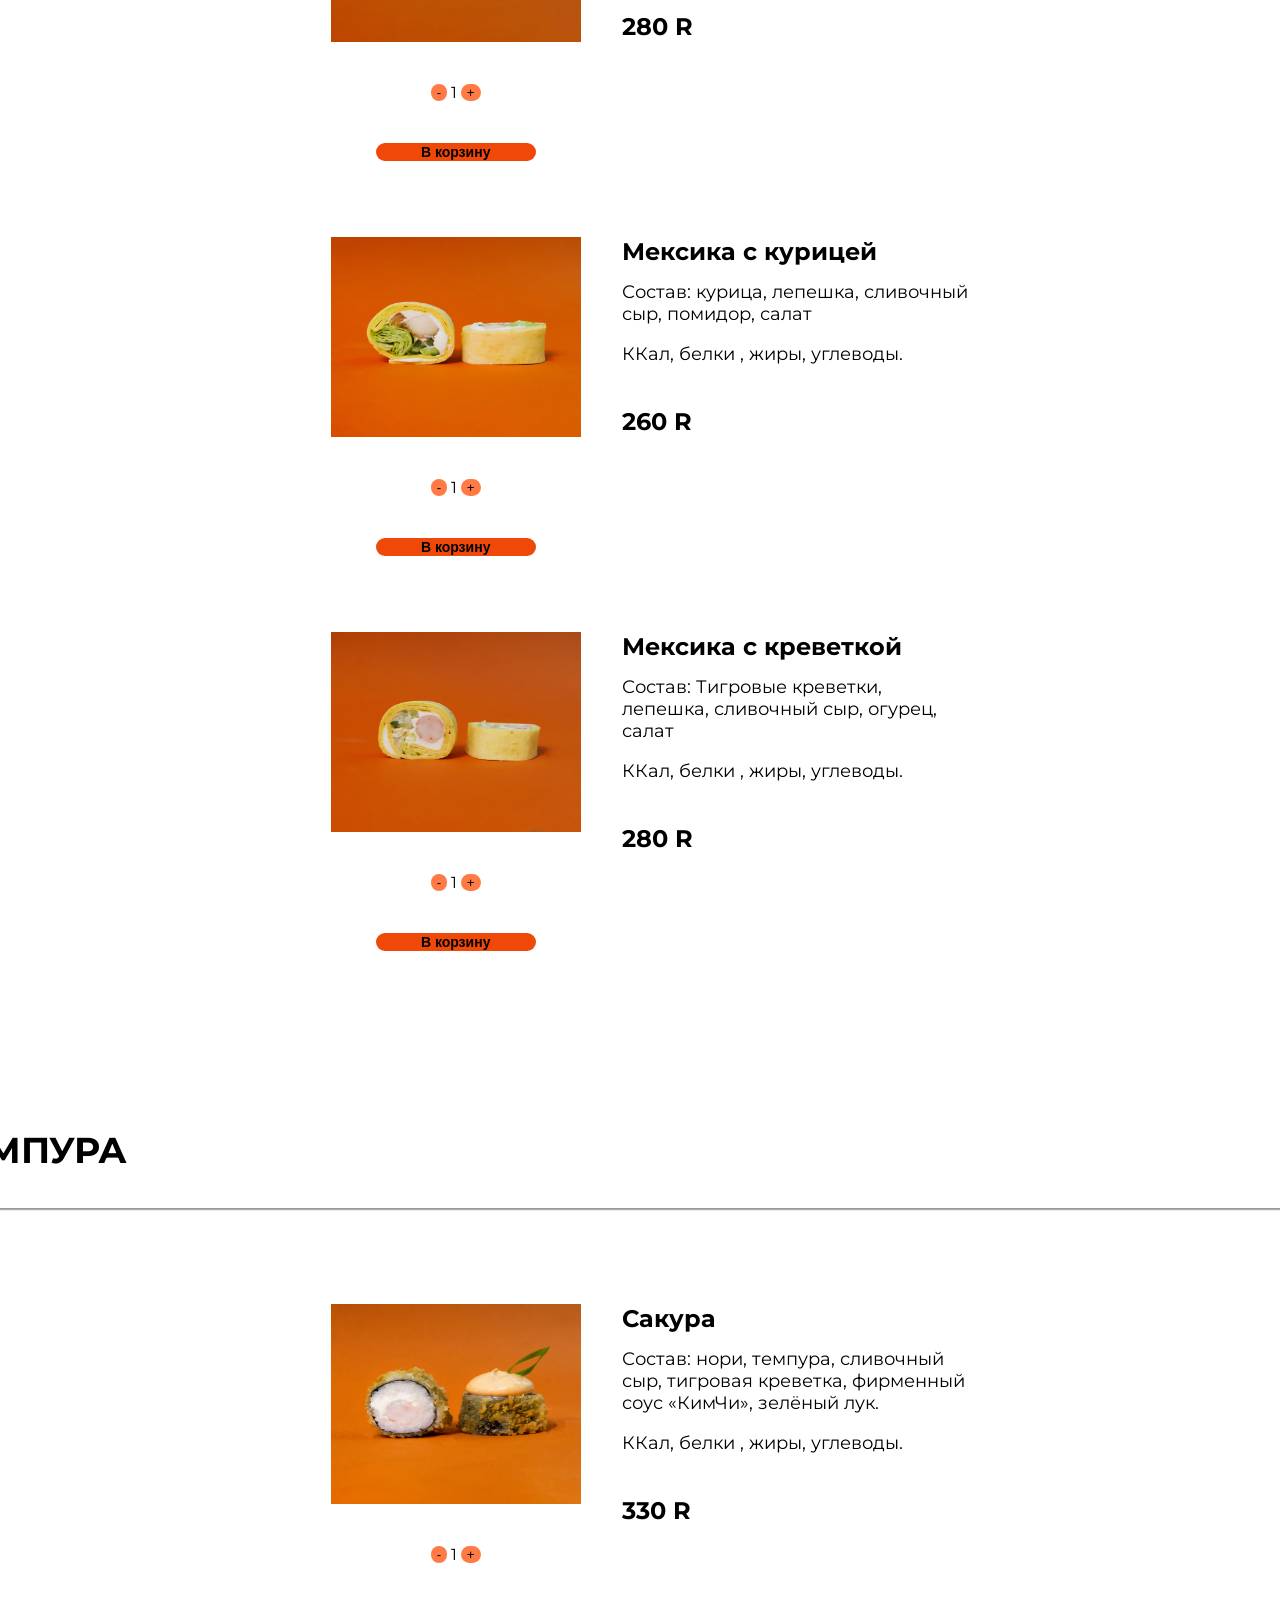
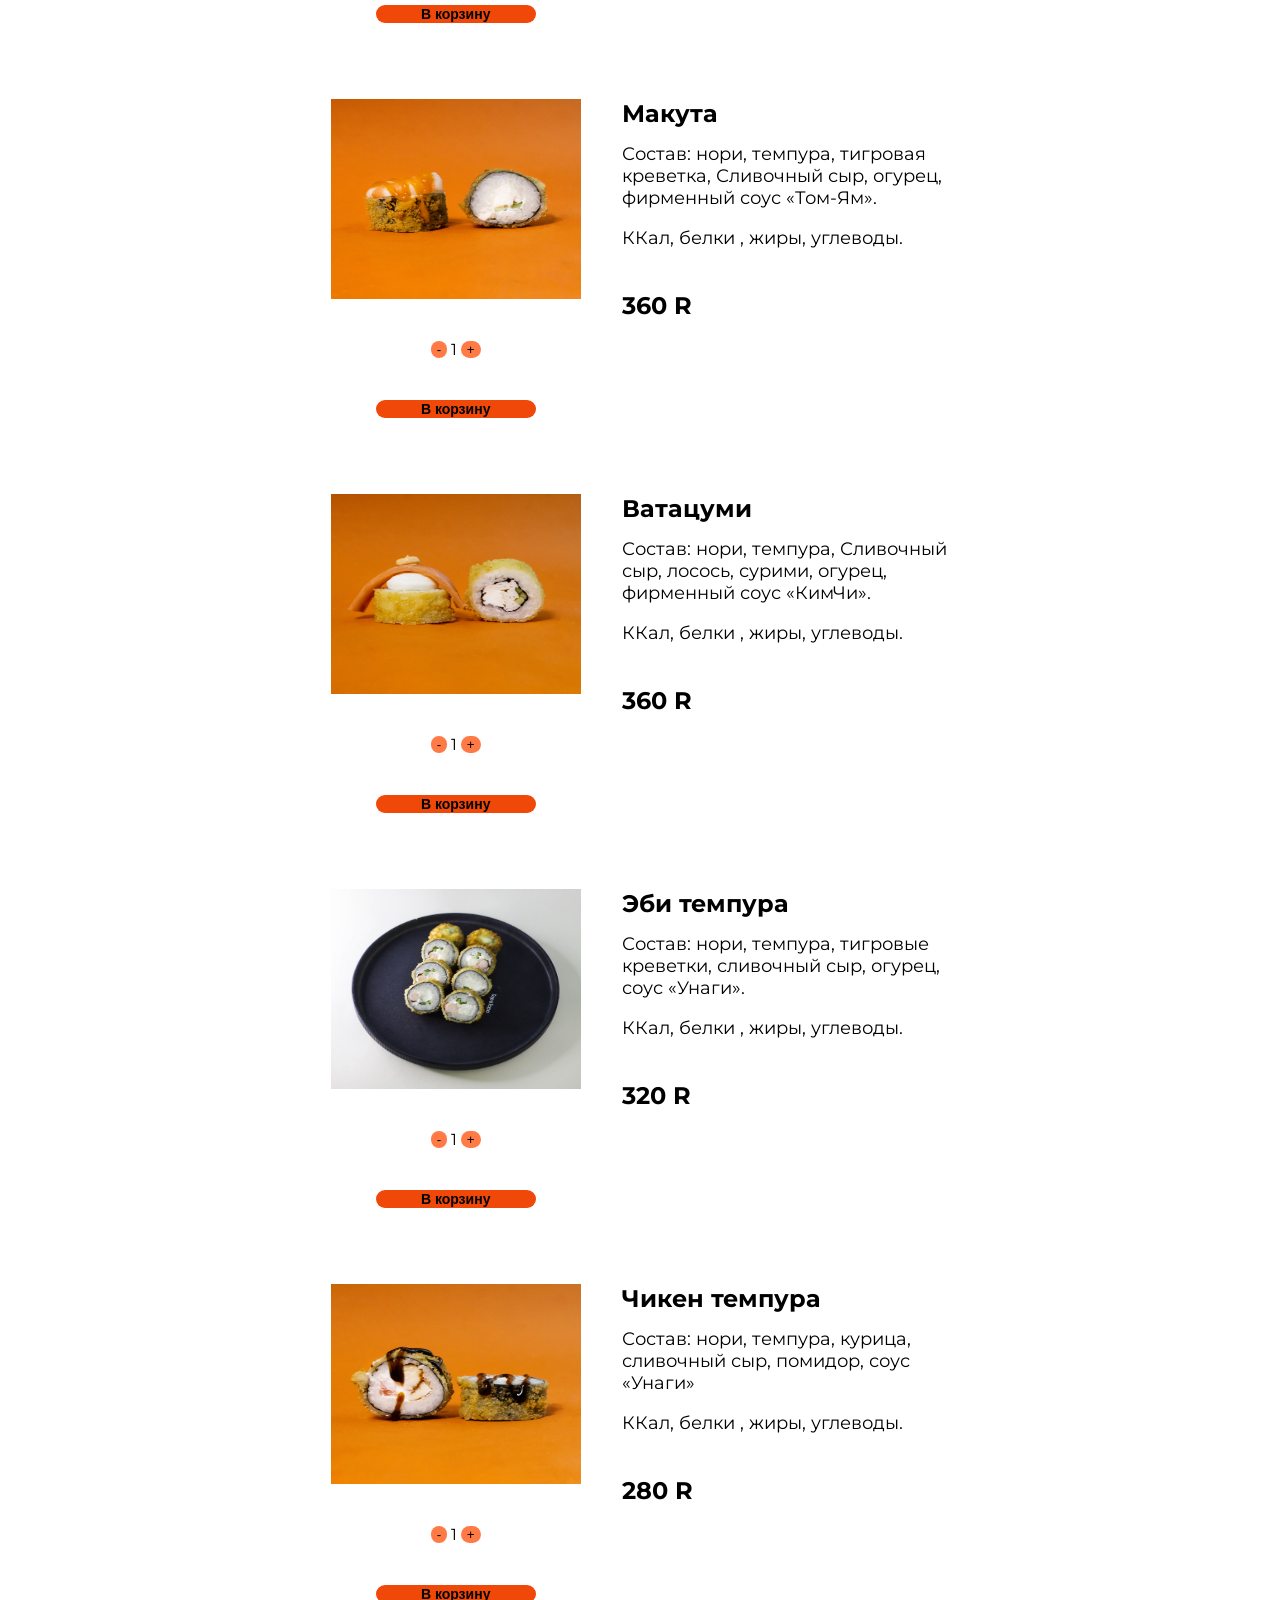
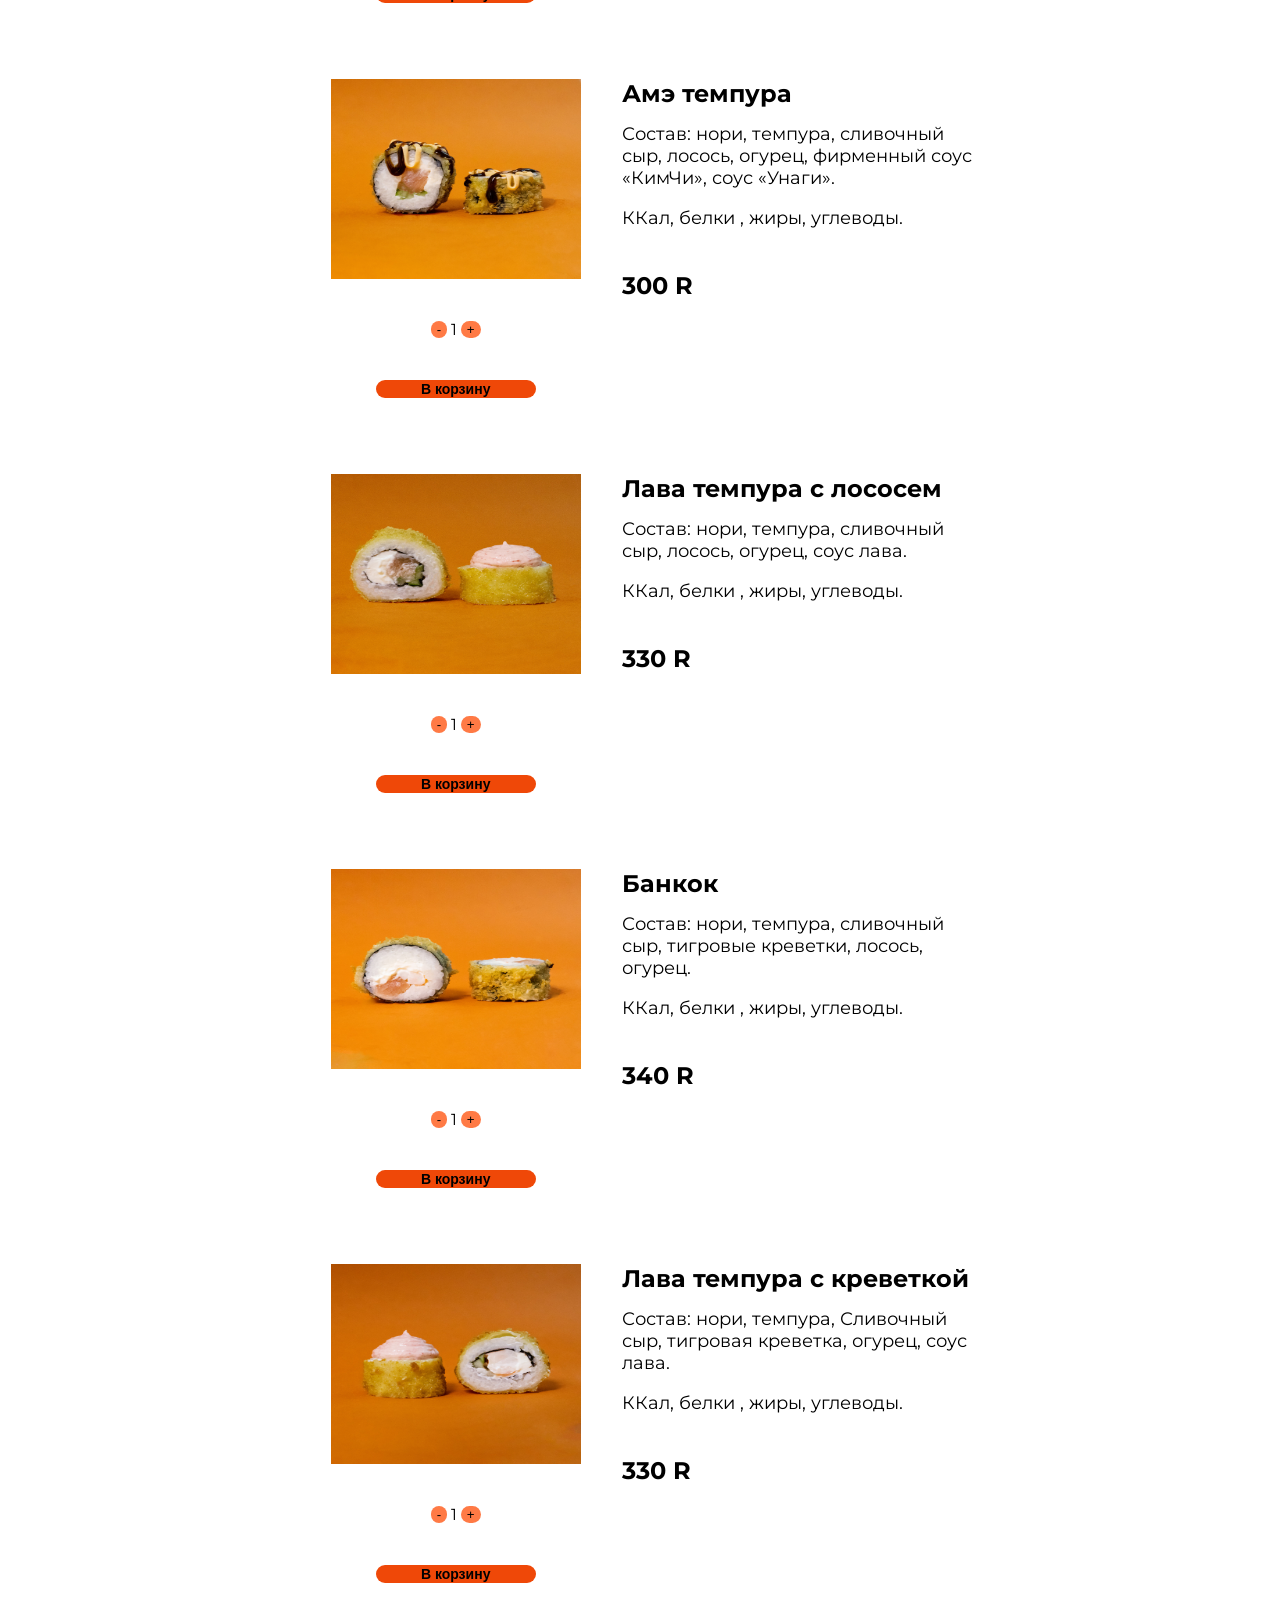
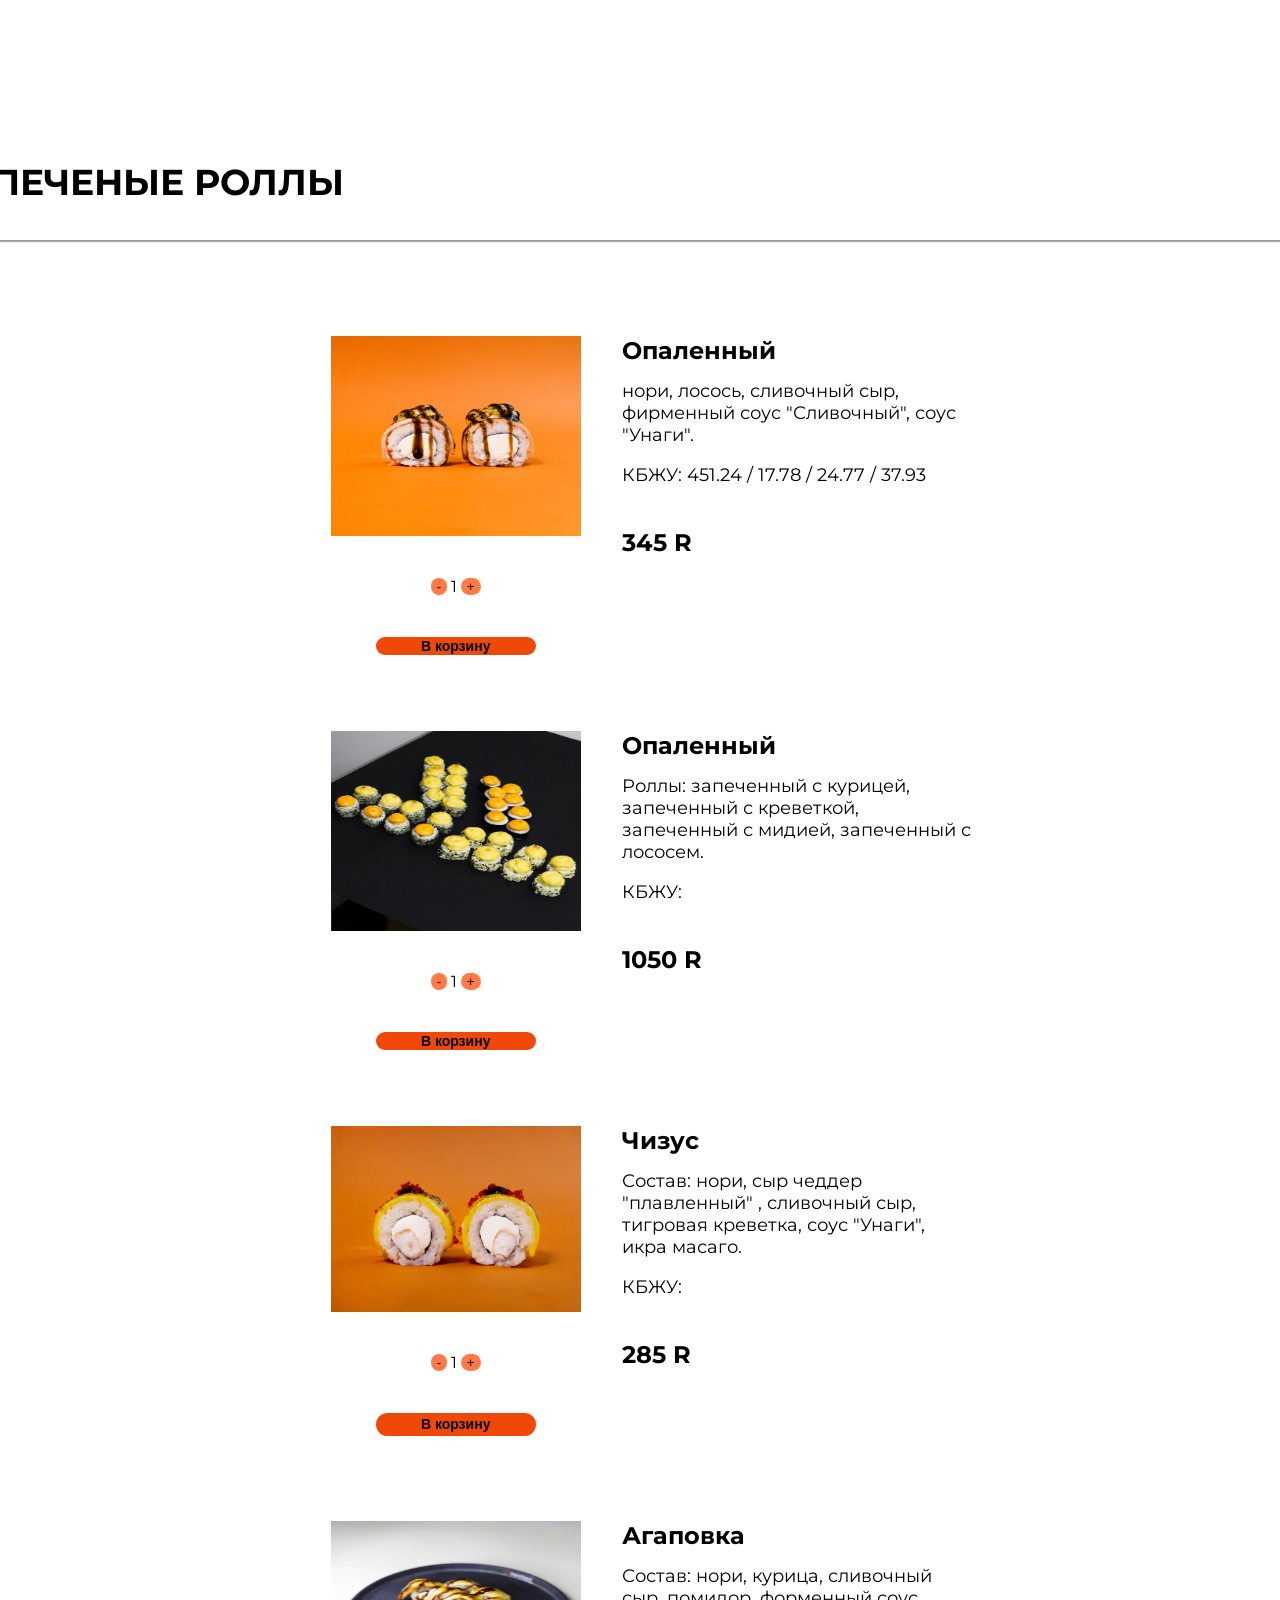
==== commit ebda7ad1: "promocode" ====
--- a/index.html
+++ b/index.html
@@ -69,14 +69,26 @@
                     <div class="cart__container" id="cartContainer">
                         <h2>Корзина</h2>
                         <form class="form" method="post" action="./send.php" id="zakaz">
-                            <input class="input-data" type="hidden" name="product" value="">
                             <!--<input class="input-price" type="hidden" name="price" value="">
                             <input class="input-name" type="hidden" name="name" value="">
                             <input class="input-order" type="hidden" name="order" value="">-->
+                            <input class="input-data" type="hidden" name="product" value="">
                             <input type="hidden" name="act" value="order">
-                            <input required name="address" class="input-form input-address" type="text" placeholder="Введите адрес">
-                            <input required name="tel" class="input-form input-tel" type="tel" placeholder="Введите телефон">
-                            <input required name="name" class="input-form input-name" type="text" placeholder="Ваше имя">
+                            <div class="flex-form">
+                                <div class="left-form">
+                                    <input required name="street" class="input-form input-address" type="text" placeholder="Введите улицу *">
+                                    <input required name="home" class="input-form input-address" type="text" placeholder="Введите дом *">
+                                    <input name="podhome" class="input-form input-address" type="text" placeholder="Введите подъезд">
+                                    <input name="levelhome" class="input-form input-address" type="text" placeholder="Введите этаж">
+                                </div>
+                                <div class="right-form">
+                                    <input required name="kvartira" class="input-form input-address" type="text" placeholder="Введите Кв-ра/Офис *">
+                                    <input required name="tel" class="input-form input-tel" type="tel" placeholder="Введите телефон">
+                                    <input required name="name" class="input-form input-name" type="text" placeholder="Ваше имя">
+                                    <input class="input-form" required name="count_pers" placeholder="Количество персон" type="number">
+                                </div>
+                            </div>
+                            <input class="input-form" name="promokod" placeholder="Промокод" type="text">
                             <ul id="cartItems">
                             </ul>
                             <div class="of__btns">
@@ -90,7 +102,6 @@
             </div>
         </div>
     </header>
-
 
     <div class="container">
         <div class="slider__position">
@@ -98,9 +109,9 @@
                 < </button>
                     <div class="slider">
                         <div class="slides">
-                            <div class="slide red">Слайд 1</div>
-                            <div class="slide green">Слайд 2</div>
-                            <div class="slide black">Слайд 3</div>
+                            <div class="slide "><img class="slide__img" src="img/akcii/dr.jfif" alt="" srcset=""></div>
+                            <div class="slide "><img class="slide__img" src="img/akcii/samovuvoz.jfif" alt="" srcset=""></div>
+                            <div class="slide "><img class="slide__img" src="img/akcii/wothousend.jfif" alt="" srcset=""></div>
                         </div>
                         <div class="nav-buttons">
                             <button class="nav-button" onclick="goToSlide(0)">
@@ -1697,17 +1708,17 @@
                     <div class="cat1__product" data-product-id="70">
                         <div class="cat__flex">
                             <div class="product__presentaition">
-                                <img src="" alt="testimg" class="product__image">
-                                <div class="ads">
-                                    <button class="minus">-</button>
-                                    <p class="itog">1 </p>
-                                    <button class="plus">+</button>
-                                </div>
-                                <button class="add__to__cart">В корзину</button>
-                            </div>
-                            <div class="product__desc">
-                                <div class="desc__name">
-                                    Кола </div>
+                                <img src="img/napitki/frus__orange.jfif" alt="testimg" class="product__image">
+                                <div class="ads">
+                                    <button class="minus">-</button>
+                                    <p class="itog">1 </p>
+                                    <button class="plus">+</button>
+                                </div>
+                                <button class="add__to__cart">В корзину</button>
+                            </div>
+                            <div class="product__desc">
+                                <div class="desc__name">
+                                    Frustyle Апельсин </div>
                                 <div class="desc__text">
                                     Lorem ipsum dolor sit amet consectetur adipisicing elit. Perspiciatis ex consectetur
                                     similique, alias voluptate nihil asperiores. Sint repellendus harum, numquam dolorem
@@ -1722,17 +1733,192 @@
                     <div class="cat1__product" data-product-id="71">
                         <div class="cat__flex">
                             <div class="product__presentaition">
-                                <img src="" alt="testimg" class="product__image">
-                                <div class="ads">
-                                    <button class="minus">-</button>
-                                    <p class="itog">1 </p>
-                                    <button class="plus">+</button>
-                                </div>
-                                <button class="add__to__cart">В корзину</button>
-                            </div>
-                            <div class="product__desc">
-                                <div class="desc__name">
-                                    Сок </div>
+                                <img src="img/napitki/frus_lime.jfif" alt="testimg" class="product__image">
+                                <div class="ads">
+                                    <button class="minus">-</button>
+                                    <p class="itog">1 </p>
+                                    <button class="plus">+</button>
+                                </div>
+                                <button class="add__to__cart">В корзину</button>
+                            </div>
+                            <div class="product__desc">
+                                <div class="desc__name">
+                                    Frustyle Лимон-Лайм </div>
+                                <div class="desc__text">
+                                    Lorem ipsum dolor sit amet consectetur adipisicing elit. Perspiciatis ex consectetur
+                                    similique, alias voluptate nihil asperiores. Sint repellendus harum, numquam dolorem
+                                    provident amet perferendis! Eum ipsam nobis vero tempora incidunt!
+                                    <br>
+                                    <p class="BGU"> ККал, белки , жиры, углеводы.</p>
+                                    <p class="cost__with__weight">398 R</p>
+                                </div>
+                            </div>
+                        </div>
+                    </div>
+                    <div class="cat1__product" data-product-id="72">
+                        <div class="cat__flex">
+                            <div class="product__presentaition">
+                                <img src="img/napitki/liptom_lemon.jfif" alt="testimg" class="product__image">
+                                <div class="ads">
+                                    <button class="minus">-</button>
+                                    <p class="itog">1 </p>
+                                    <button class="plus">+</button>
+                                </div>
+                                <button class="add__to__cart">В корзину</button>
+                            </div>
+                            <div class="product__desc">
+                                <div class="desc__name">
+                                    Липтон чёрный </div>
+                                <div class="desc__text">
+                                    Lorem ipsum dolor sit amet consectetur adipisicing elit. Perspiciatis ex consectetur
+                                    similique, alias voluptate nihil asperiores. Sint repellendus harum, numquam dolorem
+                                    provident amet perferendis! Eum ipsam nobis vero tempora incidunt!
+                                    <br>
+                                    <p class="BGU"> ККал, белки , жиры, углеводы.</p>
+                                    <p class="cost__with__weight">398 R</p>
+                                </div>
+                            </div>
+                        </div>
+                    </div>
+                    <div class="cat1__product" data-product-id="73">
+                        <div class="cat__flex">
+                            <div class="product__presentaition">
+                                <img src="img/napitki/lipton_green.jfif" alt="testimg" class="product__image">
+                                <div class="ads">
+                                    <button class="minus">-</button>
+                                    <p class="itog">1 </p>
+                                    <button class="plus">+</button>
+                                </div>
+                                <button class="add__to__cart">В корзину</button>
+                            </div>
+                            <div class="product__desc">
+                                <div class="desc__name">
+                                    Липтон зеленый </div>
+                                <div class="desc__text">
+                                    Lorem ipsum dolor sit amet consectetur adipisicing elit. Perspiciatis ex consectetur
+                                    similique, alias voluptate nihil asperiores. Sint repellendus harum, numquam dolorem
+                                    provident amet perferendis! Eum ipsam nobis vero tempora incidunt!
+                                    <br>
+                                    <p class="BGU"> ККал, белки , жиры, углеводы.</p>
+                                    <p class="cost__with__weight">398 R</p>
+                                </div>
+                            </div>
+                        </div>
+                    </div>
+                    <div class="cat1__product" data-product-id="74">
+                        <div class="cat__flex">
+                            <div class="product__presentaition">
+                                <img src="img/napitki/aqua_gaz.jfif" alt="testimg" class="product__image">
+                                <div class="ads">
+                                    <button class="minus">-</button>
+                                    <p class="itog">1 </p>
+                                    <button class="plus">+</button>
+                                </div>
+                                <button class="add__to__cart">В корзину</button>
+                            </div>
+                            <div class="product__desc">
+                                <div class="desc__name">
+                                    Вода Aqua minerale газированная </div>
+                                <div class="desc__text">
+                                    Lorem ipsum dolor sit amet consectetur adipisicing elit. Perspiciatis ex consectetur
+                                    similique, alias voluptate nihil asperiores. Sint repellendus harum, numquam dolorem
+                                    provident amet perferendis! Eum ipsam nobis vero tempora incidunt!
+                                    <br>
+                                    <p class="BGU"> ККал, белки , жиры, углеводы.</p>
+                                    <p class="cost__with__weight">398 R</p>
+                                </div>
+                            </div>
+                        </div>
+                    </div>
+                    <div class="cat1__product" data-product-id="75">
+                        <div class="cat__flex">
+                            <div class="product__presentaition">
+                                <img src="img/napitki/aqua_nogaz.jfif" alt="testimg" class="product__image">
+                                <div class="ads">
+                                    <button class="minus">-</button>
+                                    <p class="itog">1 </p>
+                                    <button class="plus">+</button>
+                                </div>
+                                <button class="add__to__cart">В корзину</button>
+                            </div>
+                            <div class="product__desc">
+                                <div class="desc__name">
+                                    Вода Aqua minerale негазированная </div>
+                                <div class="desc__text">
+                                    Lorem ipsum dolor sit amet consectetur adipisicing elit. Perspiciatis ex consectetur
+                                    similique, alias voluptate nihil asperiores. Sint repellendus harum, numquam dolorem
+                                    provident amet perferendis! Eum ipsam nobis vero tempora incidunt!
+                                    <br>
+                                    <p class="BGU"> ККал, белки , жиры, углеводы.</p>
+                                    <p class="cost__with__weight">398 R</p>
+                                </div>
+                            </div>
+                        </div>
+                    </div>
+                    <div class="cat1__product" data-product-id="76">
+                        <div class="cat__flex">
+                            <div class="product__presentaition">
+                                <img src="img/napitki/lub_zemlznika.jfif" alt="testimg" class="product__image">
+                                <div class="ads">
+                                    <button class="minus">-</button>
+                                    <p class="itog">1 </p>
+                                    <button class="plus">+</button>
+                                </div>
+                                <button class="add__to__cart">В корзину</button>
+                            </div>
+                            <div class="product__desc">
+                                <div class="desc__name">
+                                    Сок Любимый Земляника 0.3 </div>
+                                <div class="desc__text">
+                                    Lorem ipsum dolor sit amet consectetur adipisicing elit. Perspiciatis ex consectetur
+                                    similique, alias voluptate nihil asperiores. Sint repellendus harum, numquam dolorem
+                                    provident amet perferendis! Eum ipsam nobis vero tempora incidunt!
+                                    <br>
+                                    <p class="BGU"> ККал, белки , жиры, углеводы.</p>
+                                    <p class="cost__with__weight">398 R</p>
+                                </div>
+                            </div>
+                        </div>
+                    </div>
+                    <div class="cat1__product" data-product-id="77">
+                        <div class="cat__flex">
+                            <div class="product__presentaition">
+                                <img src="img/napitki/lub_apple.jfif" alt="testimg" class="product__image">
+                                <div class="ads">
+                                    <button class="minus">-</button>
+                                    <p class="itog">1 </p>
+                                    <button class="plus">+</button>
+                                </div>
+                                <button class="add__to__cart">В корзину</button>
+                            </div>
+                            <div class="product__desc">
+                                <div class="desc__name">
+                                    Сок Любимый Яблоко 0.3</div>
+                                <div class="desc__text">
+                                    Lorem ipsum dolor sit amet consectetur adipisicing elit. Perspiciatis ex consectetur
+                                    similique, alias voluptate nihil asperiores. Sint repellendus harum, numquam dolorem
+                                    provident amet perferendis! Eum ipsam nobis vero tempora incidunt!
+                                    <br>
+                                    <p class="BGU"> ККал, белки , жиры, углеводы.</p>
+                                    <p class="cost__with__weight">398 R</p>
+                                </div>
+                            </div>
+                        </div>
+                    </div>
+                    <div class="cat1__product" data-product-id="78">
+                        <div class="cat__flex">
+                            <div class="product__presentaition">
+                                <img src="img/napitki/lub_cherry.jfif" alt="testimg" class="product__image">
+                                <div class="ads">
+                                    <button class="minus">-</button>
+                                    <p class="itog">1 </p>
+                                    <button class="plus">+</button>
+                                </div>
+                                <button class="add__to__cart">В корзину</button>
+                            </div>
+                            <div class="product__desc">
+                                <div class="desc__name">
+                                    Сок Любимый Вишневая черешня 0.3</div>
                                 <div class="desc__text">
                                     Lorem ipsum dolor sit amet consectetur adipisicing elit. Perspiciatis ex consectetur
                                     similique, alias voluptate nihil asperiores. Sint repellendus harum, numquam dolorem
@@ -1758,7 +1944,7 @@
                     <hr class="category__hr">
                 </div>
                 <div class="cat1__flex">
-                    <div class="cat1__product" data-product-id="72">
+                    <div class="cat1__product" data-product-id="79">
                         <div class="cat__flex">
                             <div class="product__presentaition">
                                 <img src="img/dops/imbir.jpg" alt="testimg" class="product__image">
@@ -1780,7 +1966,7 @@
                             </div>
                         </div>
                     </div>
-                    <div class="cat1__product" data-product-id="73">
+                    <div class="cat1__product" data-product-id="80">
                         <div class="cat__flex">
                             <div class="product__presentaition">
                                 <img src="img/dops/soevuy.jpg" alt="testimg" class="product__image">
@@ -1803,7 +1989,7 @@
                             </div>
                         </div>
                     </div>
-                    <div class="cat1__product" data-product-id="74">
+                    <div class="cat1__product" data-product-id="81">
                         <div class="cat__flex">
                             <div class="product__presentaition">
                                 <img src="img/dops/vasabi.jpg" alt="testimg" class="product__image">
@@ -1833,6 +2019,9 @@
             </div>
         </div>
     </section>
+    <footer class="footer">
+
+    </footer>
 
 
     <section class="popup popup__disable">
--- a/style.css
+++ b/style.css
@@ -45,12 +45,17 @@
   transition: transform 0.5s ease;
 }
 
+
 .slide {
-  height: 600px;
-  width: 1000px;
+
   flex-shrink: 0;
   text-align: center;
 }
+.slide__img{
+  width: 1000px;
+  height: 600px;
+}
+
 
 .nav-buttons {
   display: flex;
@@ -65,6 +70,10 @@
   padding: 5px;
   margin: 5px;
   border: none;
+}
+
+.footer{
+  height: 100px;
 }
 
 .nav-button.active {
@@ -212,7 +221,7 @@
 }
 
 .contacts {
-  font: 15px Inter, sans-serif;
+  font-family: 15px Inter, sans-serif;
 }
 
 .contacts__geo {
@@ -628,12 +637,12 @@
 .form {
   max-width: 100%;
   display: flex;
+  align-items: center;
   flex-direction: column;
 }
 
 .input-form {
-  max-width: 470px;
-  width: 400px;
+  max-width: 320px;
   height: 55px;
   border-radius: 20px;
   font-size: 1.125rem;
@@ -644,6 +653,11 @@
   cursor: pointer;
 }
 
+.flex-form {
+  display: flex;
+  margin-left: 2.5em;
+}
+
 
 .popup__disable {}
 
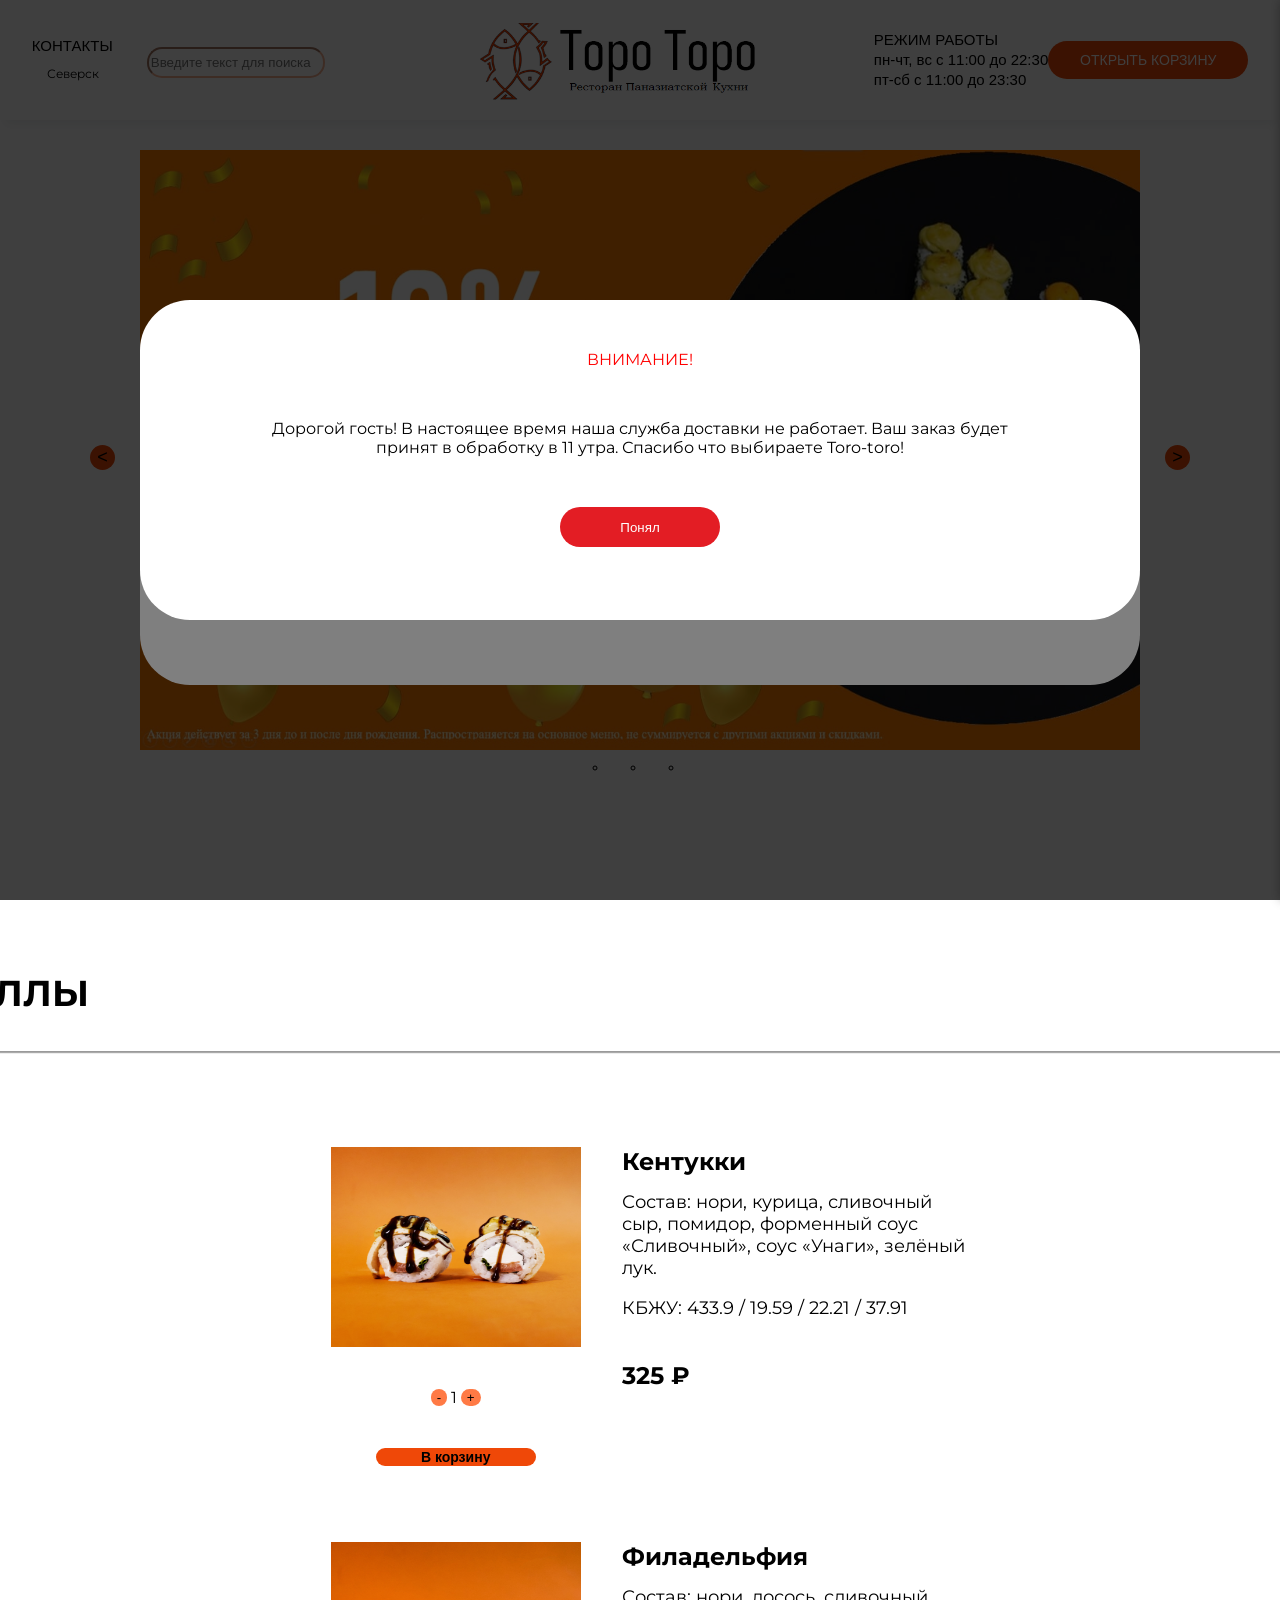
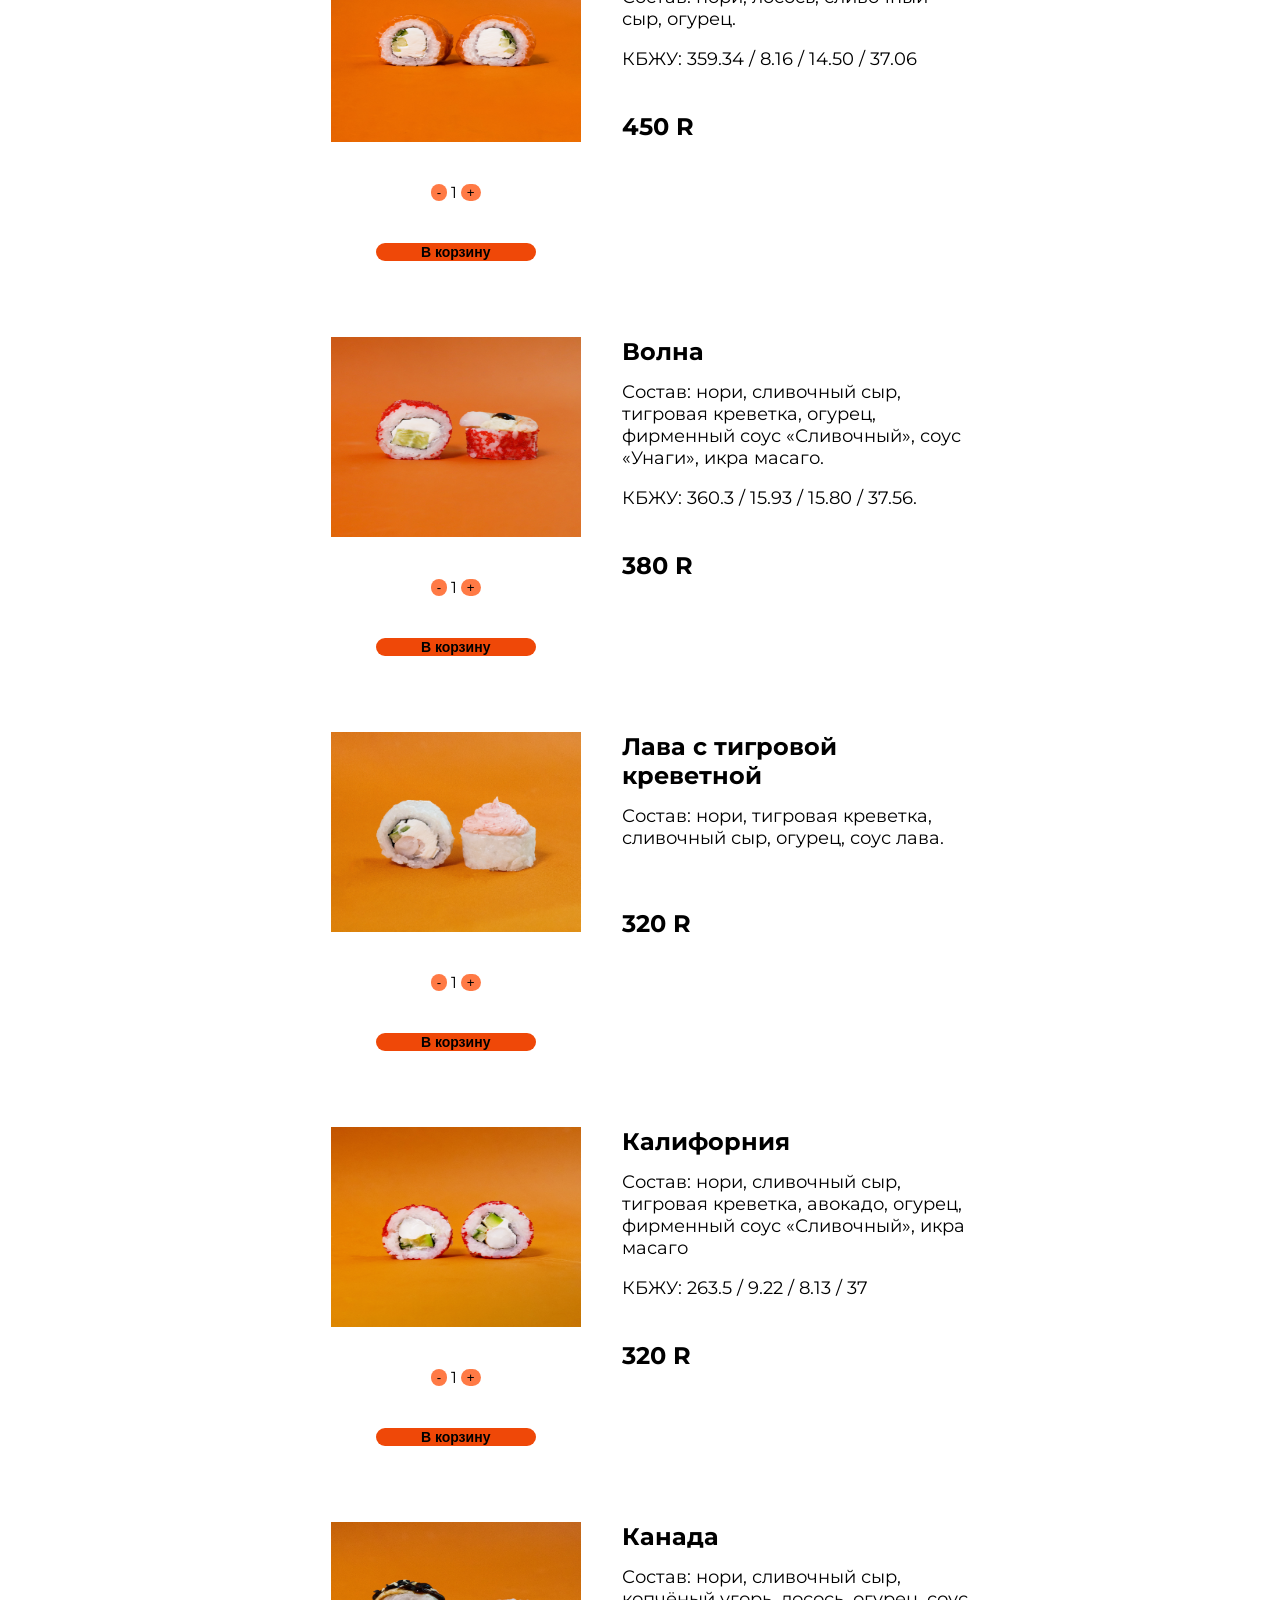
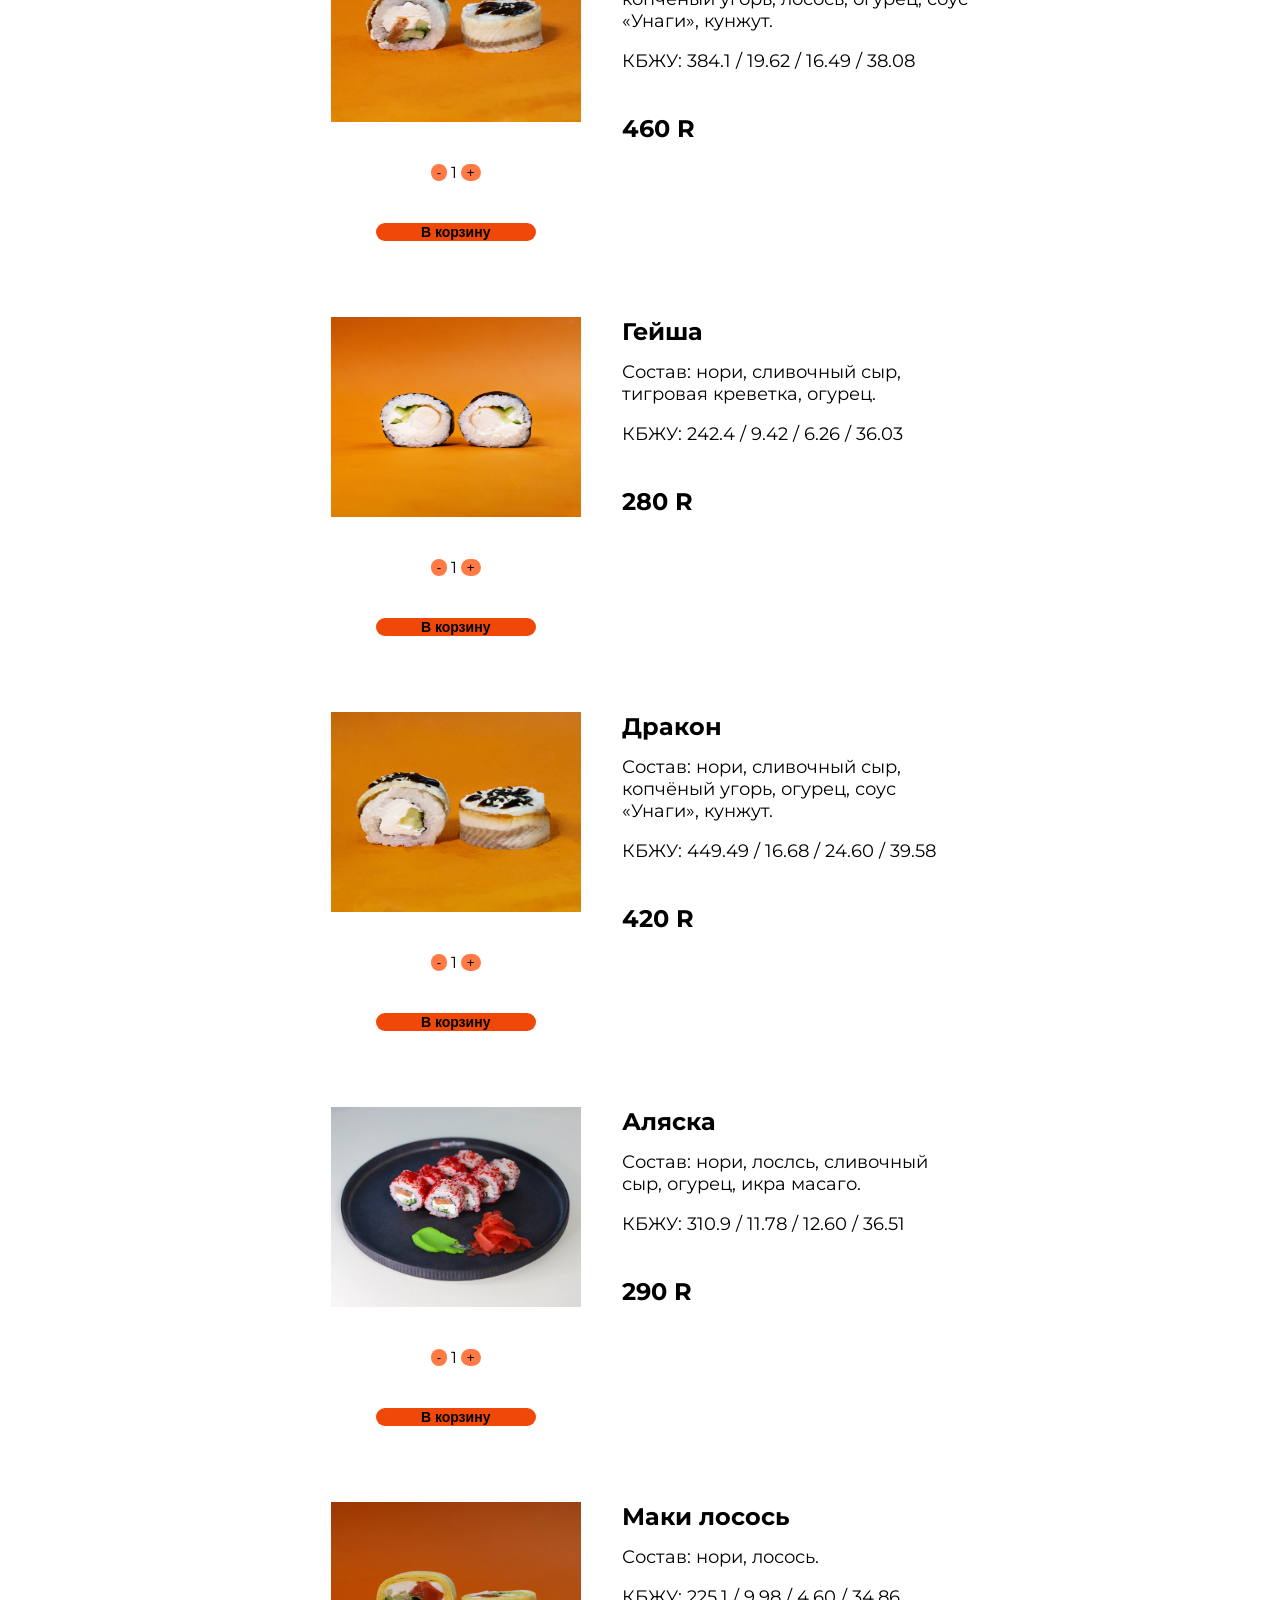
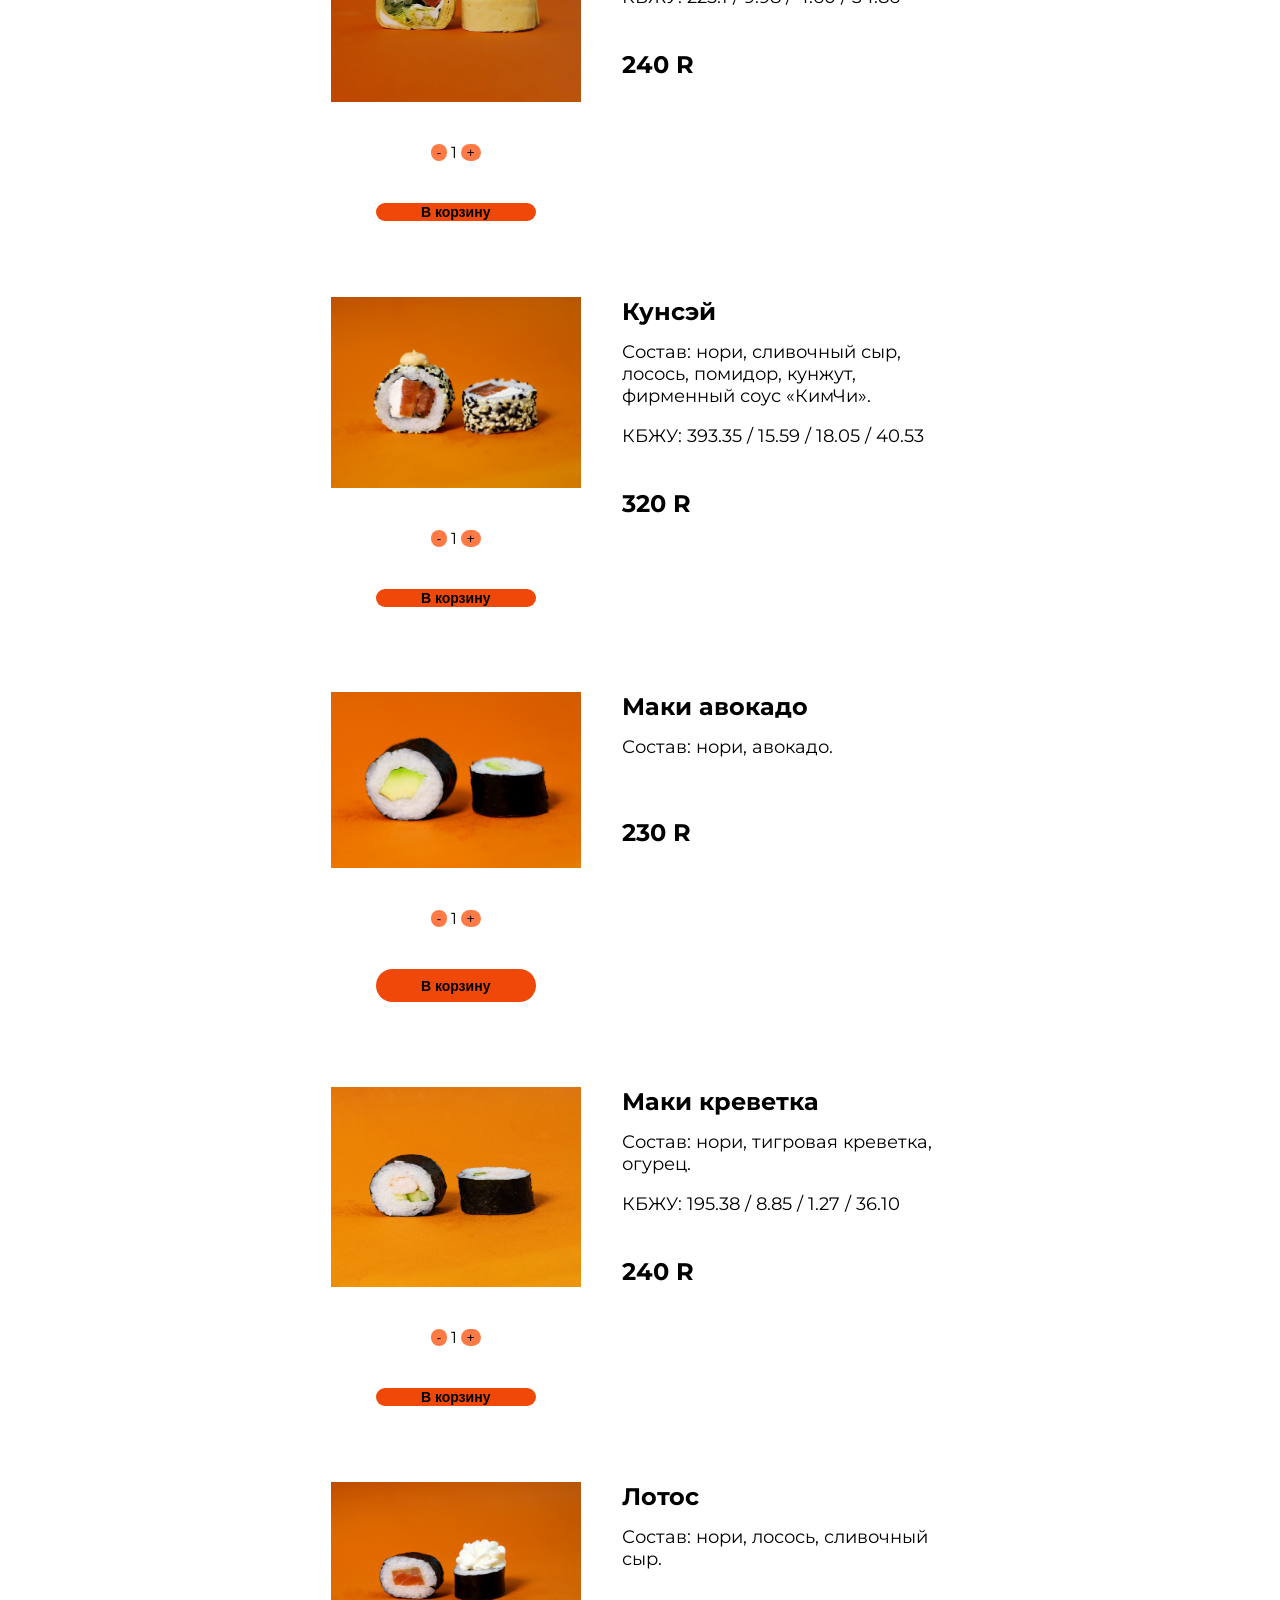
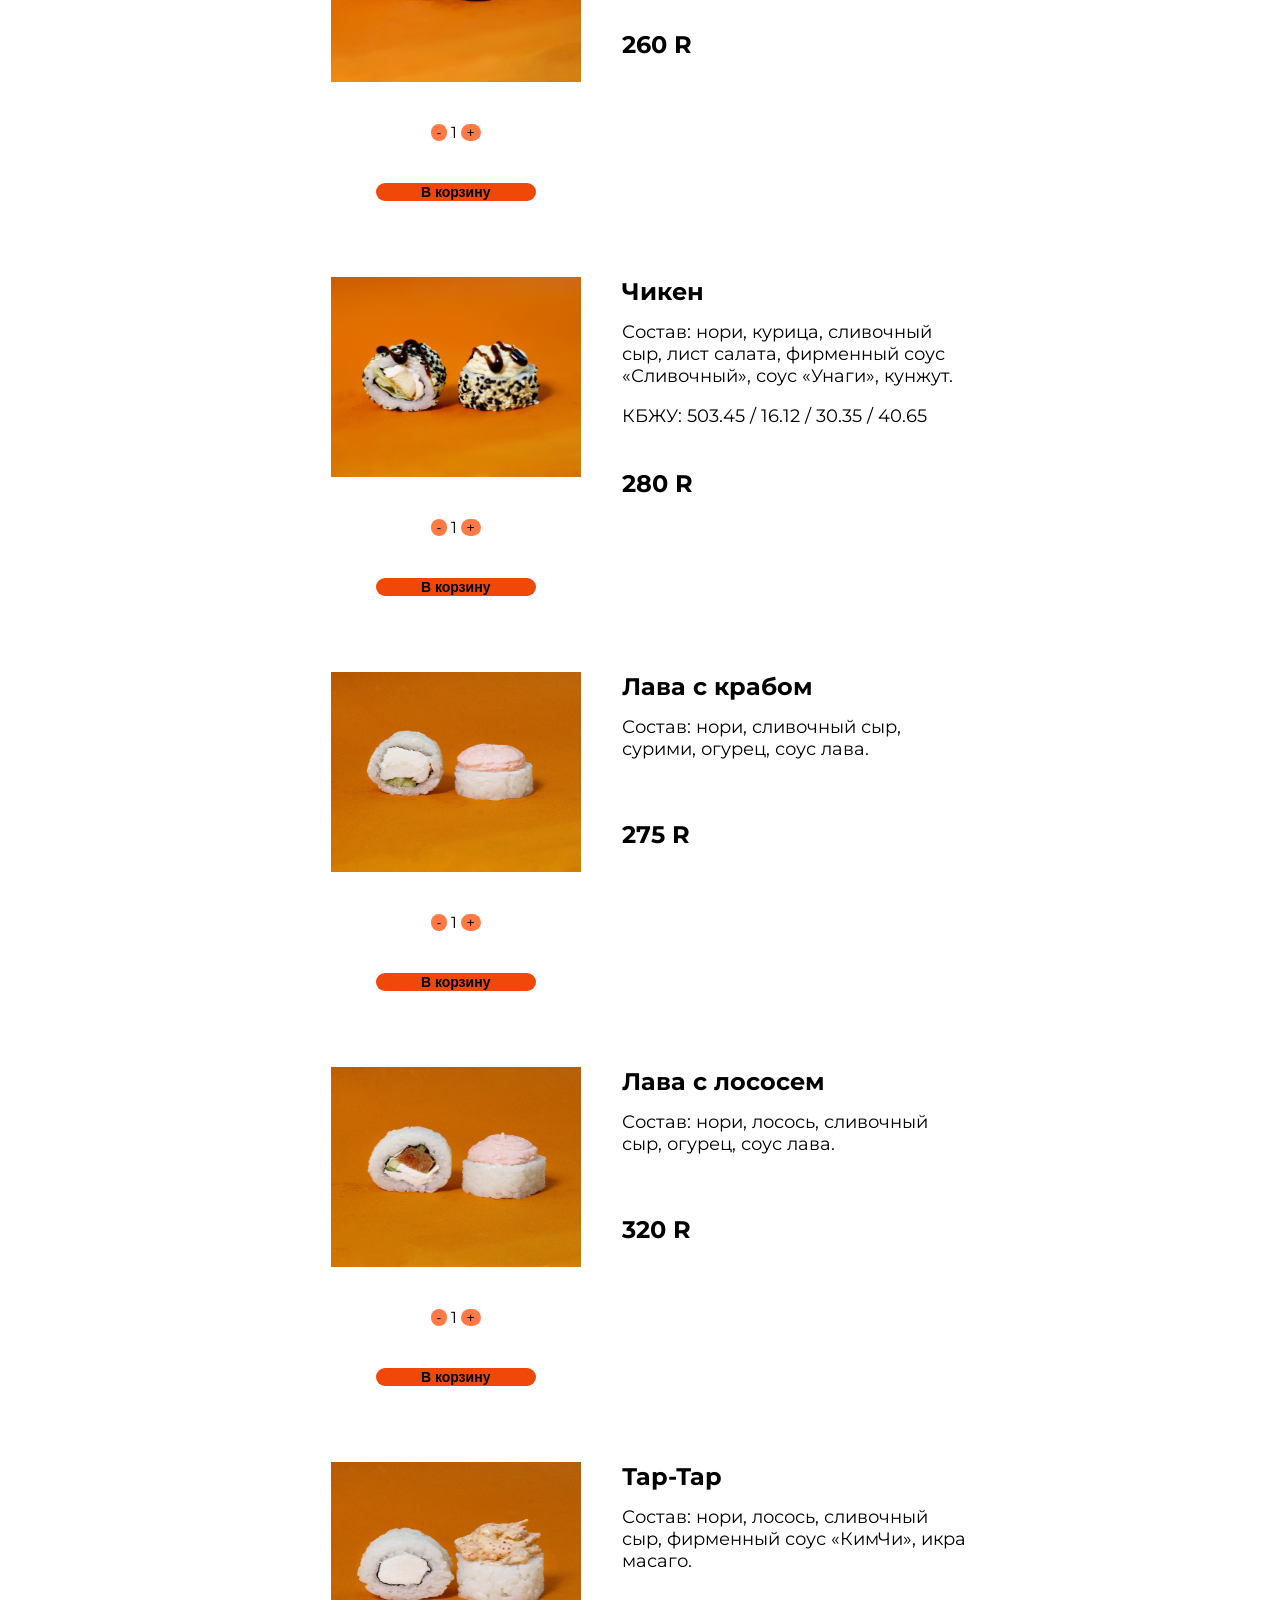
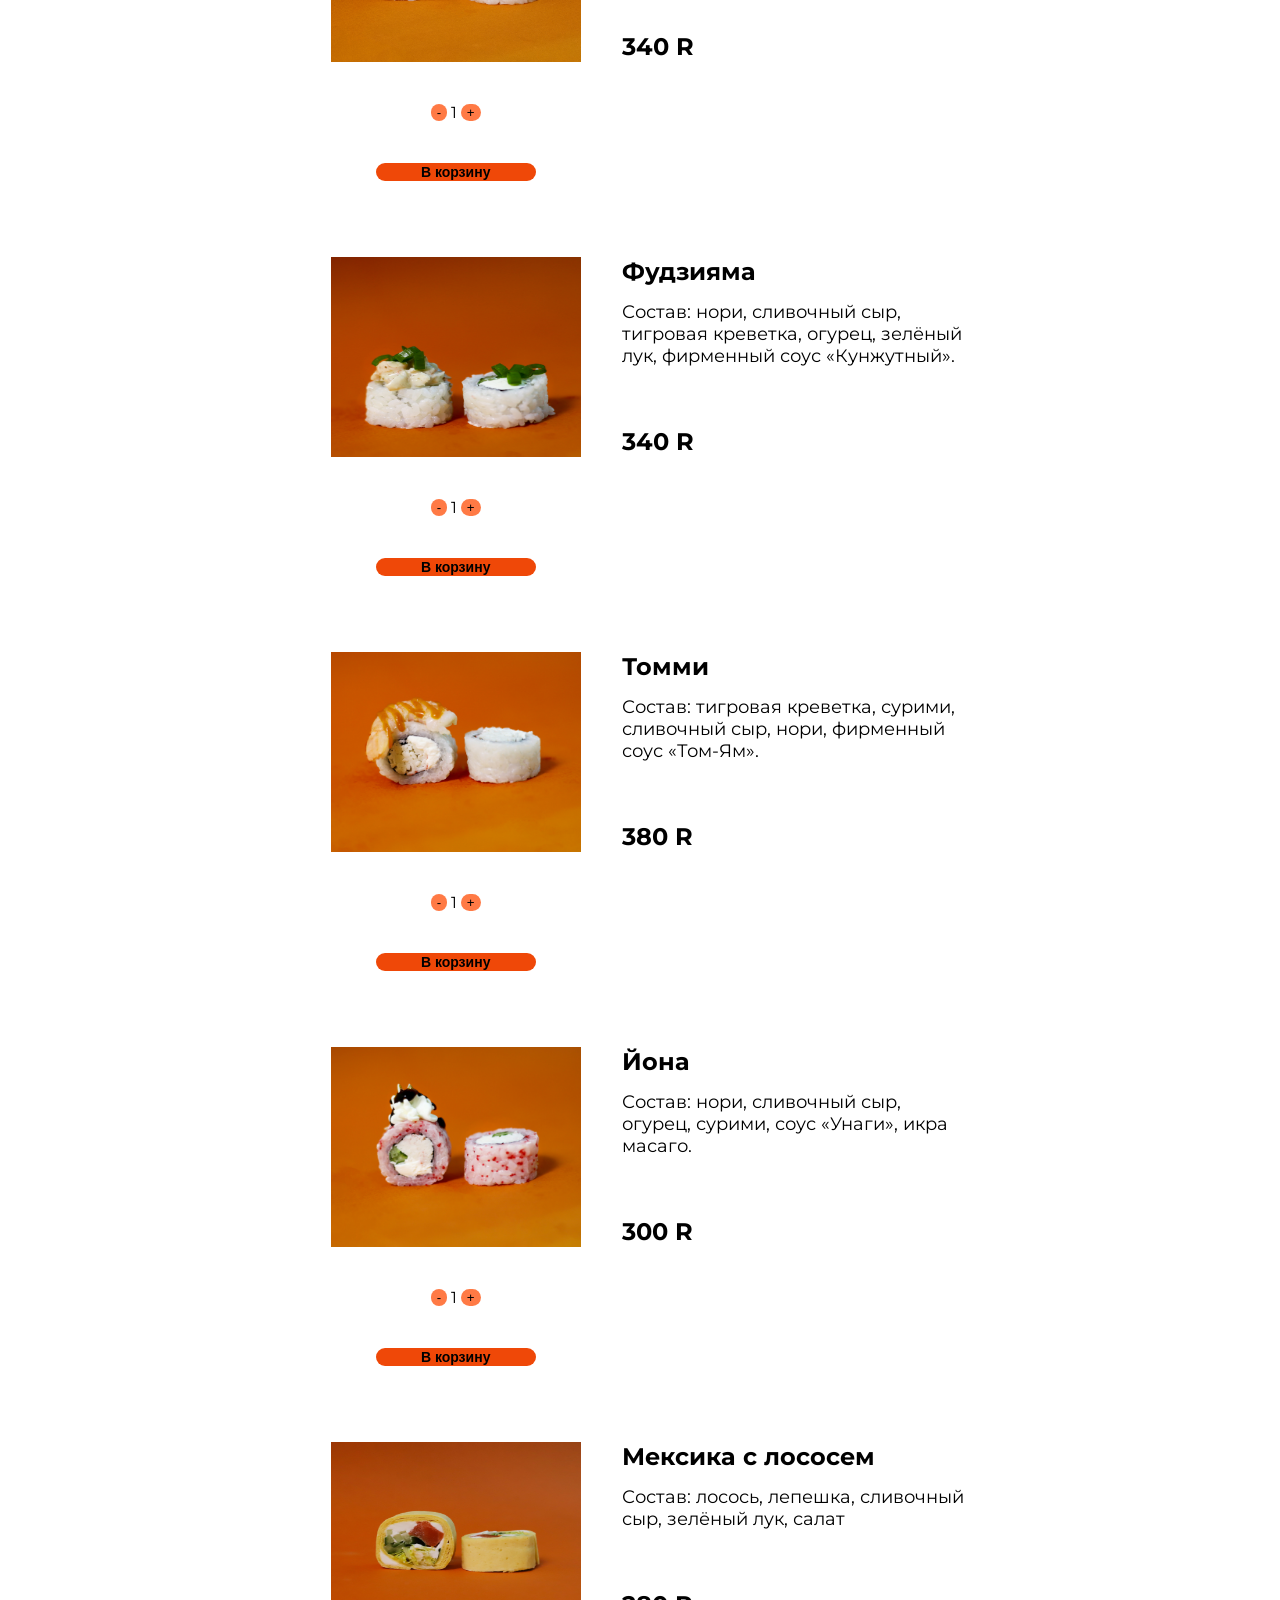
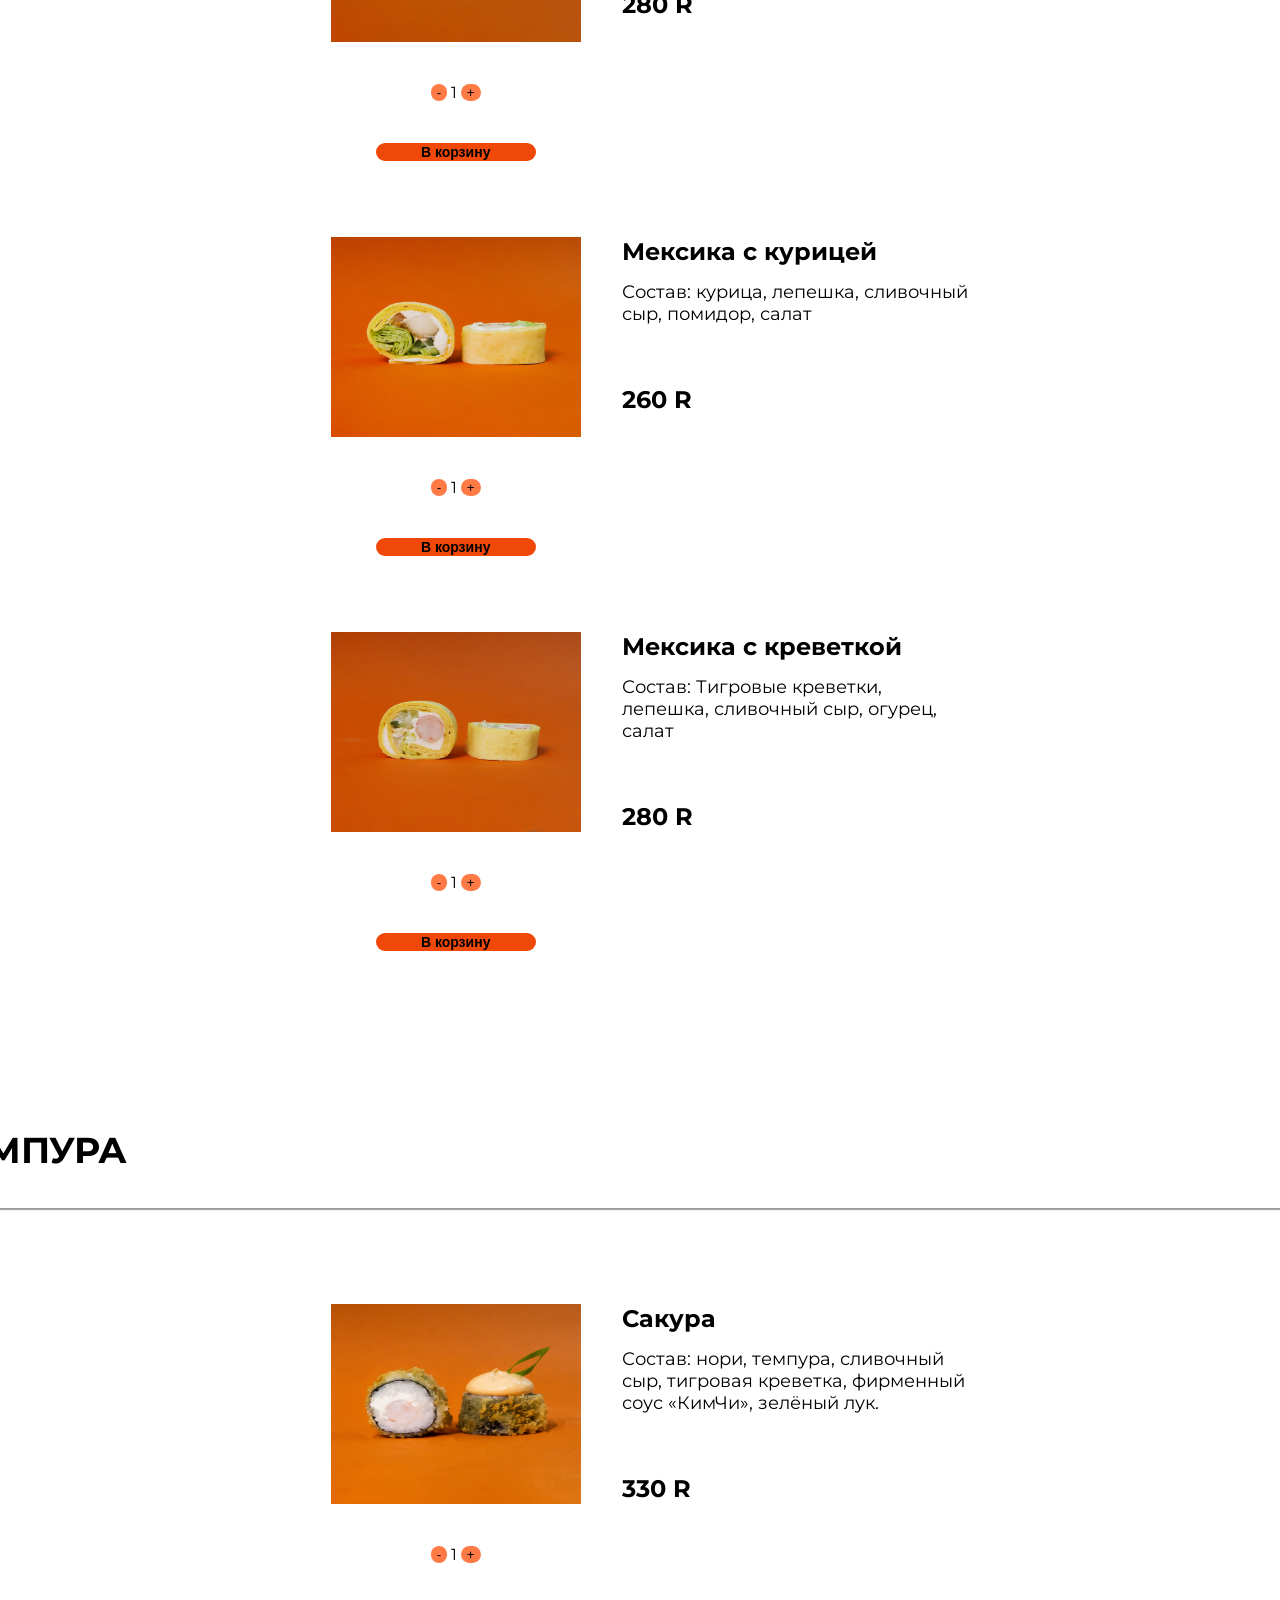
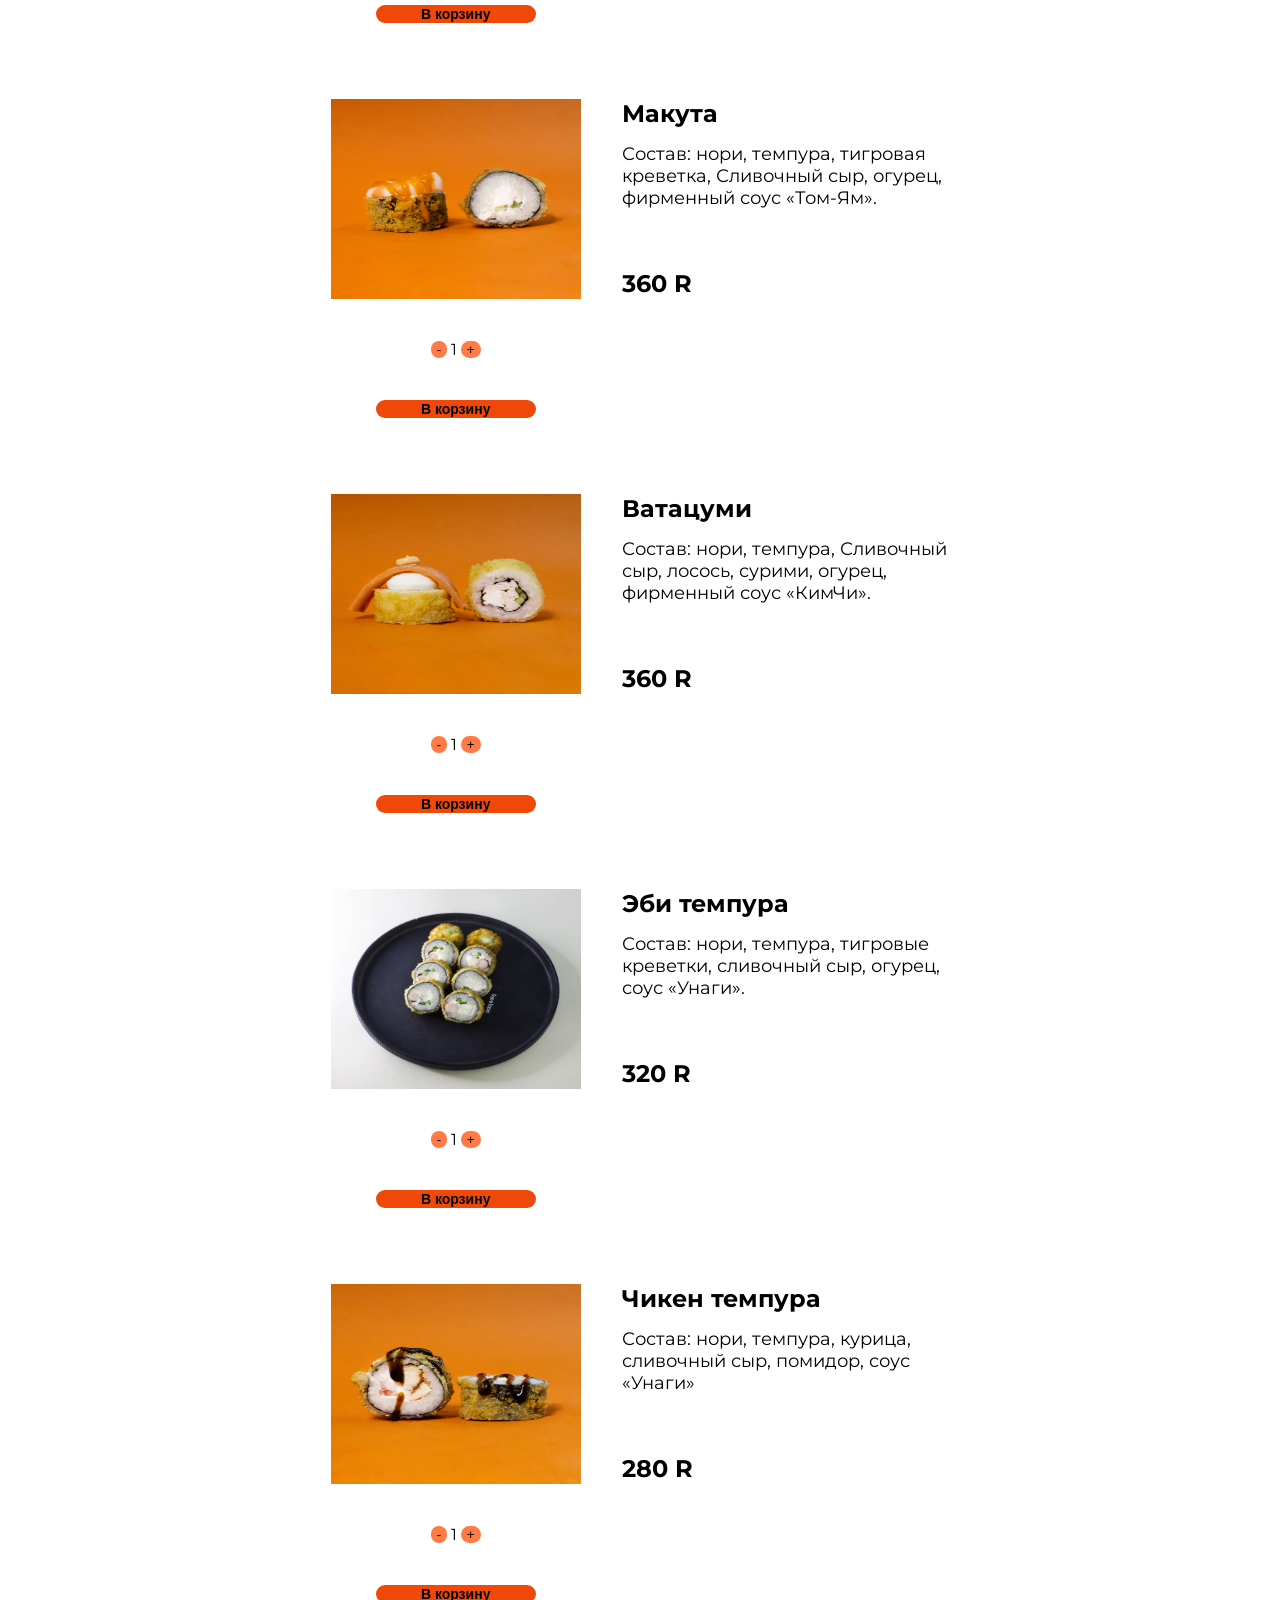
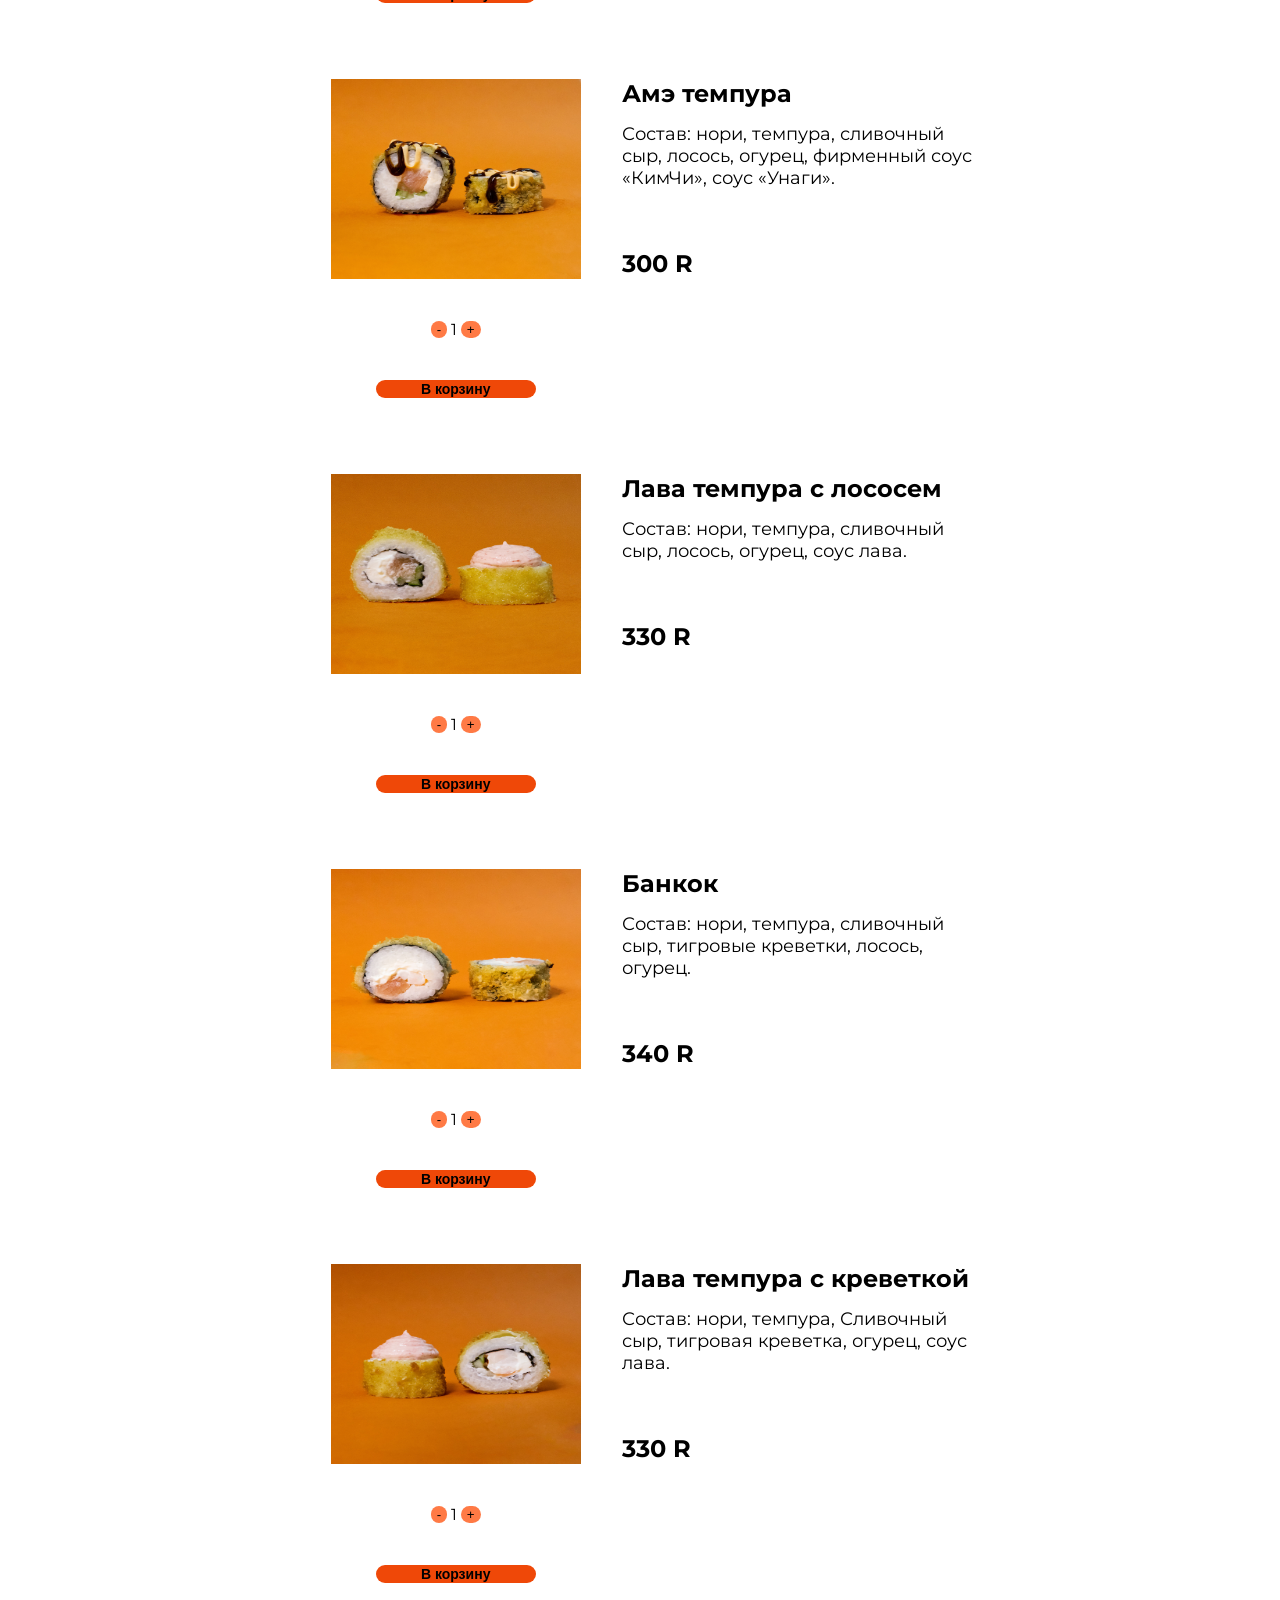
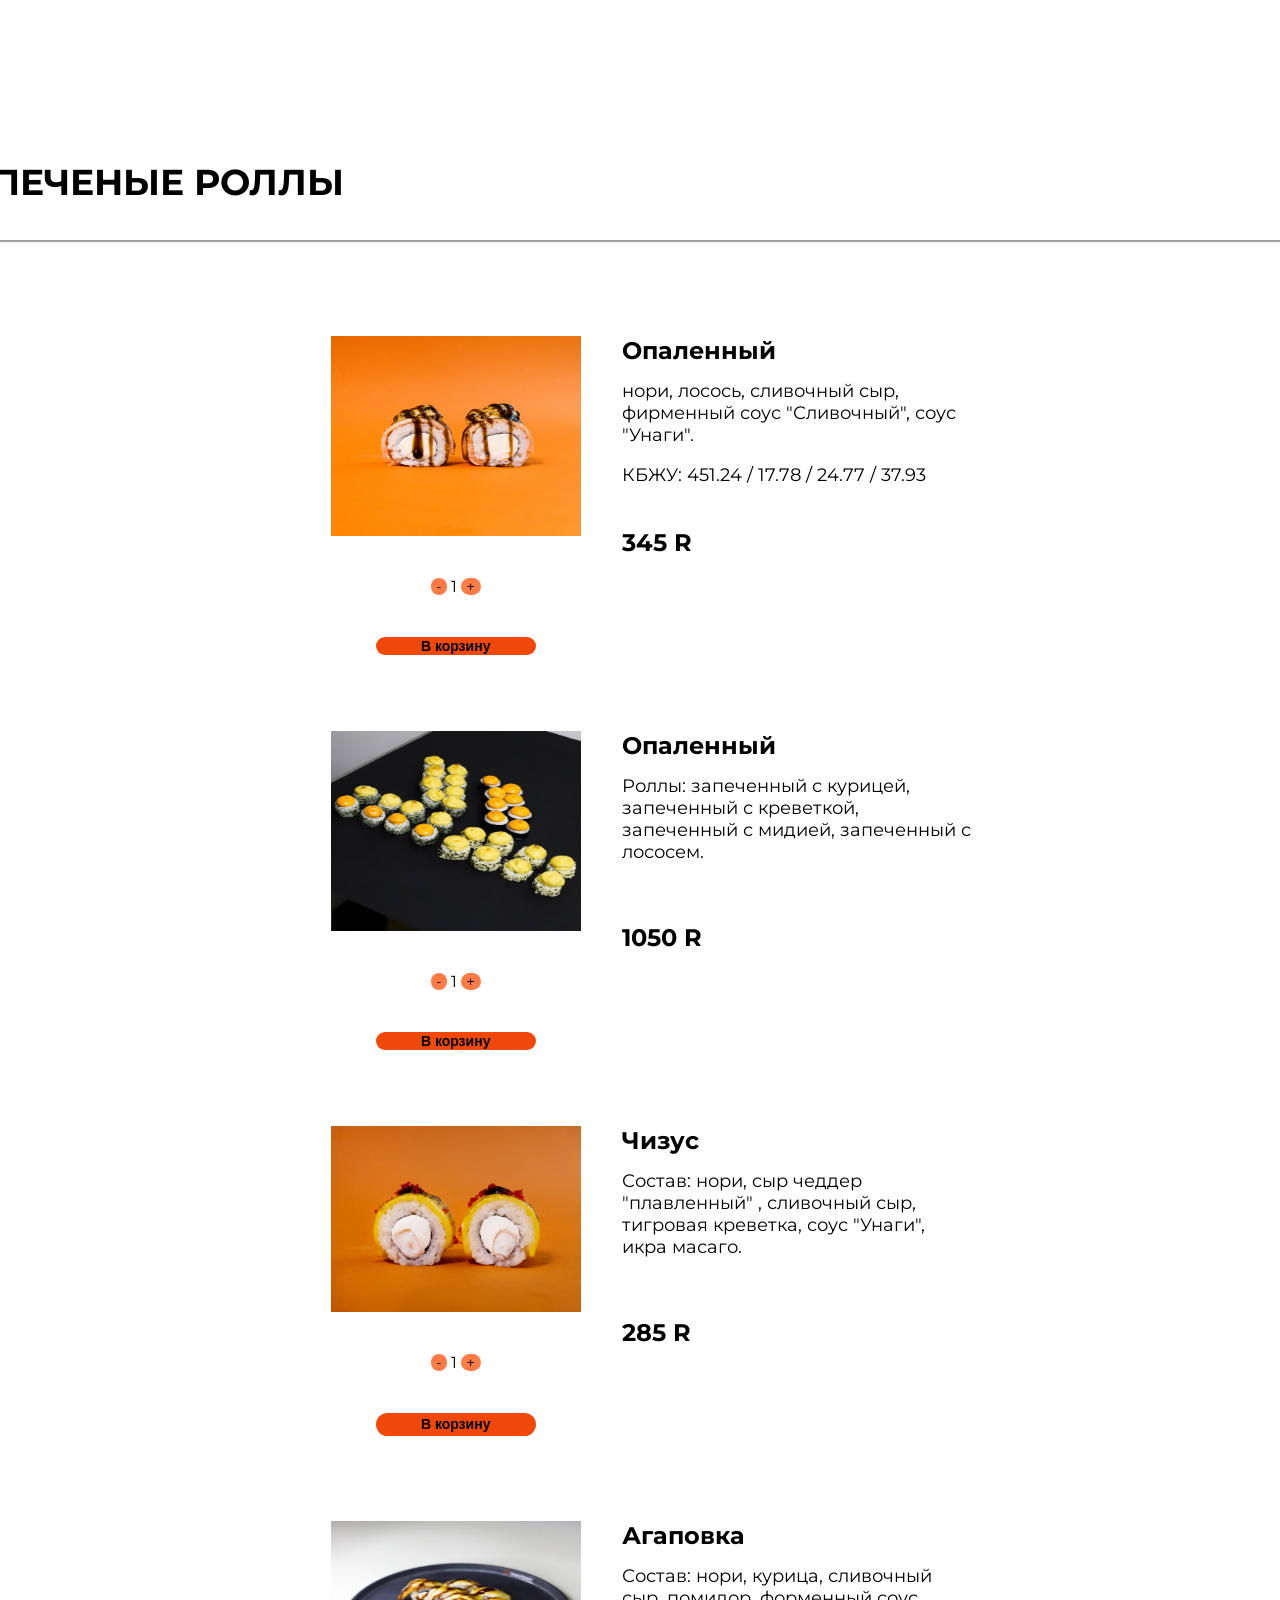
==== commit 4fcb9f6c: "kypon" ====
--- a/index.html
+++ b/index.html
@@ -1,2056 +1,2246 @@
 <!DOCTYPE html>
 <html lang="ru">
-
-<head>
-    <meta charset="UTF-8">
-    <meta http-equiv="X-UA-Compatible" content="IE=edge">
-    <meta name="viewport" content="width=device-width, initial-scale=1.0">
-    <link rel="stylesheet" href="style.css">
-    <link rel="preconnect" href="https://fonts.googleapis.com">
-    <link rel="preconnect" href="https://fonts.gstatic.com" crossorigin>
-    <link href="https://fonts.googleapis.com/css2?family=Montserrat:ital,wght@0,100..900;1,100..900&display=swap"
-        rel="stylesheet">
+  <head>
+    <meta charset="UTF-8" />
+    <meta http-equiv="X-UA-Compatible" content="IE=edge" />
+    <meta name="viewport" content="width=device-width, initial-scale=1.0" />
+    <link rel="stylesheet" href="style.css" />
+    <link rel="preconnect" href="https://fonts.googleapis.com" />
+    <link rel="preconnect" href="https://fonts.gstatic.com" crossorigin />
+    <link
+      href="https://fonts.googleapis.com/css2?family=Montserrat:ital,wght@0,100..900;1,100..900&display=swap"
+      rel="stylesheet"
+    />
     <title>ToroToro</title>
-</head>
-
-<body>
+  </head>
+
+  <body>
     <header class="header">
-        <div class="navpanel">
-            <div class="navpanel__flex">
-                <div class="flex__hidden active">
-                    <div class="category">
-                        <a href="#cat1" class="category__link cat1">Роллы</a>
-                        <a href="#cat2" class="category__link cat2">Темпура</a>
-                        <a href="#cat3" class="category__link cat3">Запеченые роллы</a>
-                        <a href="#cat4" class="category__link cat4">Торо-доги</a>
-                        <a href="#cat6" class="category__link cat6">Супы</a>
-                        <a href="#cat7" class="category__link cat7">Мидии</a>
-                        <a href="#cat8" class="category__link cat8">Сеты</a>
-                        <a href="#cat9" class="category__link cat9">Напитки</a>
-                        <a href="#cat10" class="category__link cat10">Добавки</a>
-                    </div>
-                </div>
-                <div class="flex__left disable">
-                    <div class="left__contacts">
-                        <div class="contacts__text">
-                            <div class="contacts">КОНТАКТЫ</div>
-                            <div class="contacts__geo">
-                                <img loading="lazy" srcset="..." class="geo" />
-                                <div class=".contacts__city">Северск</div>
-                            </div>
-                        </div>
-                        <div class="search__container">
-                            <input type="text" id="searchInput" placeholder="Введите текст для поиска" class="search"
-                                oninput="searchProducts()">
-                            <div id="searchResultsContainer" style="display: none;">
-                                <div id="searchResults"></div>
-                            </div>
-                        </div>
-                    </div>
-                </div>
-                <div class="flex__middle disable">
-                    <div class="logos">
-                        <img loading="lazy" srcset="img/logo.png" class="logo1" />
-                    </div>
-                </div>
-                <div class="flex__right">
-                    <div class="work__time">
-                        <div class="time__text">Режим работы</div>
-                        <div class="work__days">
-                            пн-чт, вс с 11:00 до 22:30
-                            <br />
-                            пт-сб с 11:00 до 23:30
-                        </div>
-                    </div>
-
-                    <div class="cart">
-                        <button class="offer" id="openCartBtn">Открыть корзину</button>
-                    </div>
-                    <div class="cart__container" id="cartContainer">
-                        <h2>Корзина</h2>
-                        <form class="form" method="post" action="./send.php" id="zakaz">
-                            <!--<input class="input-price" type="hidden" name="price" value="">
+      <div class="navpanel">
+        <div class="navpanel__flex">
+          <div class="flex__hidden active">
+            <div class="category">
+              <a href="#cat1" class="category__link cat1">Роллы</a>
+              <a href="#cat2" class="category__link cat2">Темпура</a>
+              <a href="#cat3" class="category__link cat3">Запеченые роллы</a>
+              <a href="#cat4" class="category__link cat4">Торо-доги</a>
+              <a href="#cat6" class="category__link cat6">Супы</a>
+              <a href="#cat7" class="category__link cat7">Мидии</a>
+              <a href="#cat8" class="category__link cat8">Сеты</a>
+              <a href="#cat9" class="category__link cat9">Напитки</a>
+              <a href="#cat10" class="category__link cat10">Добавки</a>
+            </div>
+          </div>
+          <div class="flex__left disable">
+            <div class="left__contacts">
+              <div class="contacts__text">
+                <div class="contacts">КОНТАКТЫ</div>
+                <div class="contacts__geo">
+                  <div class=".contacts__city">Северск</div>
+                </div>
+              </div>
+              <div class="search__container">
+                <div class="search__flex">
+                 <input
+                 type="text"
+                 id="searchInput"
+                 placeholder="Введите текст для поиска"
+                 class="search"
+                 oninput="searchProducts()"
+               />
+               <button class="close__search" style="display: none">X</button>
+                </div>
+                 <div id="searchResultsContainer" style="display: none">
+                   <div id="searchResults"></div>
+                 </div>
+               </div>
+            </div>
+          </div>
+          <div class="flex__middle disable">
+            <div class="logos">
+              <img loading="lazy" srcset="img/logo.png" class="logo1" />
+            </div>
+          </div>
+          <div class="flex__right">
+            <div class="work__time">
+              <div class="time__text">Режим работы</div>
+              <div class="work__days">
+                пн-чт, вс с 11:00 до 22:30
+                <br />
+                пт-сб с 11:00 до 23:30
+              </div>
+            </div>
+
+            <div class="cart">
+              <button class="offer" id="openCartBtn">Открыть корзину</button>
+            </div>
+            <div class="cart__container" id="cartContainer">
+              <h2>Корзина</h2>
+              <form class="form" method="post" action="./send.php" id="zakaz">
+                <!--<input class="input-price" type="hidden" name="price" value="">
                             <input class="input-name" type="hidden" name="name" value="">
                             <input class="input-order" type="hidden" name="order" value="">-->
-                            <input class="input-data" type="hidden" name="product" value="">
-                            <input type="hidden" name="act" value="order">
-                            <div class="flex-form">
-                                <div class="left-form">
-                                    <input required name="street" class="input-form input-address" type="text" placeholder="Введите улицу *">
-                                    <input required name="home" class="input-form input-address" type="text" placeholder="Введите дом *">
-                                    <input name="podhome" class="input-form input-address" type="text" placeholder="Введите подъезд">
-                                    <input name="levelhome" class="input-form input-address" type="text" placeholder="Введите этаж">
-                                </div>
-                                <div class="right-form">
-                                    <input required name="kvartira" class="input-form input-address" type="text" placeholder="Введите Кв-ра/Офис *">
-                                    <input required name="tel" class="input-form input-tel" type="tel" placeholder="Введите телефон">
-                                    <input required name="name" class="input-form input-name" type="text" placeholder="Ваше имя">
-                                    <input class="input-form" required name="count_pers" placeholder="Количество персон" type="number">
-                                </div>
-                            </div>
-                            <input class="input-form" name="promokod" placeholder="Промокод" type="text">
-                            <ul id="cartItems">
-                            </ul>
-                            <div class="of__btns">
-                                <button class="closeCart" id="closeCartBtn">Закрыть корзину</button>
-                                <button id="submitCartButton" type="submit" class="get__offer">Оформить заказ</button>
-                            </div>
-                        </form>
-
-                    </div>
-                </div>
-            </div>
+                <input
+                  class="input-data"
+                  type="hidden"
+                  name="product"
+                  value=""
+                />
+                <input type="hidden" name="act" value="order" />
+                <div class="flex-form">
+                  <div class="left-form">
+                    <input
+                      required
+                      name="street"
+                      class="input-form input-address"
+                      type="text"
+                      placeholder="Введите улицу *"
+                    />
+                    <input
+                      required
+                      name="home"
+                      class="input-form input-address"
+                      type="text"
+                      placeholder="Введите дом *"
+                    />
+                    <input
+                      name="podhome"
+                      class="input-form input-address"
+                      type="text"
+                      placeholder="Введите подъезд"
+                    />
+                    <input
+                      name="levelhome"
+                      class="input-form input-address"
+                      type="text"
+                      placeholder="Введите этаж"
+                    />
+                  </div>
+                  <div class="right-form">
+                    <input
+                      required
+                      name="kvartira"
+                      class="input-form input-address"
+                      type="text"
+                      placeholder="Введите Кв-ра/Офис *"
+                    />
+                    <input
+                      required
+                      name="tel"
+                      class="input-form input-tel"
+                      type="tel"
+                      placeholder="Введите телефон"
+                    />
+                    <input
+                      required
+                      name="name"
+                      class="input-form input-name"
+                      type="text"
+                      placeholder="Ваше имя"
+                    />
+                    <input
+                      class="input-form"
+                      required
+                      name="count_pers"
+                      placeholder="Количество персон"
+                      type="number"
+                    />
+                  </div>
+                </div>
+                <input
+                  class="input-form"
+                  name="promokod"
+                  placeholder="Промокод"
+                  type="text"
+                />
+                <ul id="cartItems"></ul>
+                <div class="of__btns">
+                  <button class="closeCart" id="closeCartBtn">
+                    Закрыть корзину
+                  </button>
+                  <button
+                    id="submitCartButton"
+                    type="submit"
+                    class="get__offer"
+                  >
+                    Оформить заказ
+                  </button>
+                </div>
+              </form>
+            </div>
+          </div>
         </div>
+      </div>
     </header>
 
     <div class="container">
-        <div class="slider__position">
-            <button class="prevbtn slidebtns" id="prev">
-                < </button>
-                    <div class="slider">
-                        <div class="slides">
-                            <div class="slide "><img class="slide__img" src="img/akcii/dr.jfif" alt="" srcset=""></div>
-                            <div class="slide "><img class="slide__img" src="img/akcii/samovuvoz.jfif" alt="" srcset=""></div>
-                            <div class="slide "><img class="slide__img" src="img/akcii/wothousend.jfif" alt="" srcset=""></div>
-                        </div>
-                        <div class="nav-buttons">
-                            <button class="nav-button" onclick="goToSlide(0)">
-                                <li class="sliderbtns"></li>
-                            </button>
-                            <button class="nav-button" onclick="goToSlide(1)">
-                                <li class="sliderbtns"></li>
-                            </button>
-                            <button class="nav-button" onclick="goToSlide(2)">
-                                <li class="sliderbtns"></li>
-                            </button>
-                        </div>
-                    </div>
-                    <button class="nextbtn slidebtns" id="next">></button>
-
+      <div class="slider__position">
+        <button class="prevbtn slidebtns" id="prev"><</button>
+        <div class="slider">
+          <div class="slides">
+            <div class="slide">
+              <img
+                class="slide__img"
+                src="img/akcii/dr.jfif"
+                alt=""
+                srcset=""
+              />
+            </div>
+            <div class="slide">
+              <img
+                class="slide__img"
+                src="img/akcii/samovuvoz.jfif"
+                alt=""
+                srcset=""
+              />
+            </div>
+            <div class="slide">
+              <img
+                class="slide__img"
+                src="img/akcii/wothousend.jfif"
+                alt=""
+                srcset=""
+              />
+            </div>
+          </div>
+          <div class="nav-buttons">
+            <button class="nav-button" onclick="goToSlide(0)">
+              <li class="sliderbtns"></li>
+            </button>
+            <button class="nav-button" onclick="goToSlide(1)">
+              <li class="sliderbtns"></li>
+            </button>
+            <button class="nav-button" onclick="goToSlide(2)">
+              <li class="sliderbtns"></li>
+            </button>
+          </div>
         </div>
+        <button class="nextbtn slidebtns" id="next">></button>
+      </div>
     </div>
 
-
-
-
     <section class="section__list cat1" id="cat1">
-        <div class="container">
-            <div class="categorys">
-                <div class="cat__name">
-                    <p class="bold__catname">Роллы</p>
-                    <hr class="category__hr">
-                </div>
-                <div class="cat1__flex">
-                    <div class="cat1__product" data-product-id="1">
-                        <div class="cat__flex">
-                            <div class="product__presentaition">
-                                <img src="img/rolls/kentuki.jpg" alt="testimg" class="product__image">
-                                <div class="ads">
-                                    <button class="minus">-</button>
-                                    <p class="itog">1 </p>
-                                    <button class="plus">+</button>
-                                </div>
-                                <button class="add__to__cart">В корзину</button>
-                            </div>
-                            <div class="product__desc">
-                                <div class="desc__name">
-                                    Кентукки
-                                </div>
-                                <div class="desc__text">
-                                    Состав: нори, курица, сливочный сыр, помидор, форменный соус «Сливочный», соус
-                                    «Унаги», зелёный лук. <br>
-                                    <p class="BGU">КБЖУ: 433.9 / 19.59 / 22.21 / 37.91</p>
-                                    <p class="cost__with__weight">325 ₽ </p>
-                                </div>
-                            </div>
-                        </div>
-                    </div>
-                    <!-- 2 id -->
-                    <div class="cat1__product" data-product-id="3">
-                        <div class="cat__flex">
-                            <div class="product__presentaition">
-                                <img src="img/rolls/filadelfia.jpg" alt="testimg" class="product__image">
-                                <div class="ads">
-                                    <button class="minus">-</button>
-                                    <p class="itog">1 </p>
-                                    <button class="plus">+</button>
-                                </div>
-                                <button class="add__to__cart">В корзину</button>
-                            </div>
-                            <div class="product__desc">
-                                <div class="desc__name">
-                                    Филадельфия
-                                </div>
-                                <div class="desc__text">
-                                    Состав: нори, лосось, сливочный сыр, огурец. <br>
-                                    <p class="BGU"> КБЖУ: 359.34 / 8.16 / 14.50 / 37.06</p>
-                                    <p class="cost__with__weight">450 R</p>
-                                </div>
-                            </div>
-                        </div>
-                    </div>
-                    <div class="cat1__product" data-product-id="4">
-                        <div class="cat__flex">
-                            <div class="product__presentaition">
-                                <img src="img/rolls/volna.jpg" alt="testimg" class="product__image">
-                                <div class="ads">
-                                    <button class="minus">-</button>
-                                    <p class="itog">1 </p>
-                                    <button class="plus">+</button>
-                                </div>
-                                <button class="add__to__cart">В корзину</button>
-                            </div>
-                            <div class="product__desc">
-                                <div class="desc__name">
-                                    Волна
-                                </div>
-                                <div class="desc__text">
-                                    Состав: нори, сливочный сыр, тигровая креветка, огурец, фирменный соус «Сливочный»,
-                                    соус «Унаги», икра масаго. <br>
-                                    <p class="BGU"> КБЖУ: 360.3 / 15.93 / 15.80 / 37.56.</p>
-                                    <p class="cost__with__weight">380 R</p>
-                                </div>
-                            </div>
-                        </div>
-                    </div>
-                    <div class="cat1__product" data-product-id="5">
-                        <div class="cat__flex">
-                            <div class="product__presentaition">
-                                <img src="img/rolls/lavastigrovkrevetks.jpg" alt="testimg" class="product__image">
-                                <div class="ads">
-                                    <button class="minus">-</button>
-                                    <p class="itog">1 </p>
-                                    <button class="plus">+</button>
-                                </div>
-                                <button class="add__to__cart">В корзину</button>
-                            </div>
-                            <div class="product__desc">
-                                <div class="desc__name">
-                                    Лава с тигровой креветной </div>
-                                <div class="desc__text">
-                                    Состав: нори, тигровая креветка, сливочный сыр, огурец, соус лава.
-
-                                    <br>
-                                    <p class="BGU"> ККал, белки , жиры, углеводы.</p>
-                                    <p class="cost__with__weight">320 R</p>
-                                </div>
-                            </div>
-                        </div>
-                    </div>
-                    <div class="cat1__product" data-product-id="6">
-                        <div class="cat__flex">
-                            <div class="product__presentaition">
-                                <img src="img/rolls/californiya.jpg" alt="testimg" class="product__image">
-                                <div class="ads">
-                                    <button class="minus">-</button>
-                                    <p class="itog">1 </p>
-                                    <button class="plus">+</button>
-                                </div>
-                                <button class="add__to__cart">В корзину</button>
-                            </div>
-                            <div class="product__desc">
-                                <div class="desc__name">
-                                    Калифорния </div>
-                                <div class="desc__text">
-                                    Состав: нори, сливочный сыр, тигровая креветка, авокадо, огурец, фирменный соус
-                                    «Сливочный», икра масаго
-                                    <br>
-                                    <p class="BGU"> КБЖУ: 263.5 / 9.22 / 8.13 / 37</p>
-                                    <p class="cost__with__weight">320 R</p>
-                                </div>
-                            </div>
-                        </div>
-                    </div>
-                    <div class="cat1__product" data-product-id="7">
-                        <div class="cat__flex">
-                            <div class="product__presentaition">
-                                <img src="img/rolls/canada.jpg" alt="testimg" class="product__image">
-                                <div class="ads">
-                                    <button class="minus">-</button>
-                                    <p class="itog">1 </p>
-                                    <button class="plus">+</button>
-                                </div>
-                                <button class="add__to__cart">В корзину</button>
-                            </div>
-                            <div class="product__desc">
-                                <div class="desc__name">
-                                    Канада
-                                </div>
-                                <div class="desc__text">
-                                    Состав: нори, сливочный сыр, копчёный угорь, лосось, огурец, соус «Унаги», кунжут.
-                                    <br>
-                                    <p class="BGU"> КБЖУ: 384.1 / 19.62 / 16.49 / 38.08</p>
-                                    <p class="cost__with__weight">460 R</p>
-                                </div>
-                            </div>
-                        </div>
-                    </div>
-                    <div class="cat1__product" data-product-id="8">
-                        <div class="cat__flex">
-                            <div class="product__presentaition">
-                                <img src="img/rolls/geysha.jpg" alt="testimg" class="product__image">
-                                <div class="ads">
-                                    <button class="minus">-</button>
-                                    <p class="itog">1 </p>
-                                    <button class="plus">+</button>
-                                </div>
-                                <button class="add__to__cart">В корзину</button>
-                            </div>
-                            <div class="product__desc">
-                                <div class="desc__name">
-                                    Гейша </div>
-                                <div class="desc__text">
-                                    Состав: нори, сливочный сыр, тигровая креветка, огурец.<br>
-                                    <p class="BGU"> КБЖУ: 242.4 / 9.42 / 6.26 / 36.03</p>
-                                    <p class="cost__with__weight">280 R</p>
-                                </div>
-                            </div>
-                        </div>
-                    </div>
-                    <div class="cat1__product" data-product-id="9">
-                        <div class="cat__flex">
-                            <div class="product__presentaition">
-                                <img src="img/rolls/dakon.jpg" alt="testimg" class="product__image">
-                                <div class="ads">
-                                    <button class="minus">-</button>
-                                    <p class="itog">1 </p>
-                                    <button class="plus">+</button>
-                                </div>
-                                <button class="add__to__cart">В корзину</button>
-                            </div>
-                            <div class="product__desc">
-                                <div class="desc__name">
-                                    Дракон </div>
-                                <div class="desc__text">
-                                    Состав: нори, сливочный сыр, копчёный угорь, огурец, соус «Унаги», кунжут. <br>
-                                    <p class="BGU"> КБЖУ: 449.49 / 16.68 / 24.60 / 39.58</p>
-                                    <p class="cost__with__weight">420 R</p>
-                                </div>
-                            </div>
-                        </div>
-                    </div>
-                    <div class="cat1__product" data-product-id="10">
-                        <div class="cat__flex">
-                            <div class="product__presentaition">
-                                <img src="img/rolls/alaska.jpg" alt="testimg" class="product__image">
-                                <div class="ads">
-                                    <button class="minus">-</button>
-                                    <p class="itog">1 </p>
-                                    <button class="plus">+</button>
-                                </div>
-                                <button class="add__to__cart">В корзину</button>
-                            </div>
-                            <div class="product__desc">
-                                <div class="desc__name">
-                                    Аляска </div>
-                                <div class="desc__text">
-                                    Состав: нори, лослсь, сливочный сыр, огурец, икра масаго. <br>
-                                    <p class="BGU"> КБЖУ: 310.9 / 11.78 / 12.60 / 36.51
-
-                                    </p>
-                                    <p class="cost__with__weight">290 R</p>
-                                </div>
-                            </div>
-                        </div>
-                    </div>
-                    <div class="cat1__product" data-product-id="11">
-                        <div class="cat__flex">
-                            <div class="product__presentaition">
-                                <img src="img/rolls/mexicaslosos.jpg" alt="testimg" class="product__image">
-                                <div class="ads">
-                                    <button class="minus">-</button>
-                                    <p class="itog">1 </p>
-                                    <button class="plus">+</button>
-                                </div>
-                                <button class="add__to__cart">В корзину</button>
-                            </div>
-                            <div class="product__desc">
-                                <div class="desc__name">
-                                    Маки лосось
-                                </div>
-                                <div class="desc__text">
-                                    Состав: нори, лосось. <br>
-                                    <p class="BGU"> КБЖУ: 225.1 / 9.98 / 4.60 / 34.86</p>
-                                    <p class="cost__with__weight">240 R</p>
-                                </div>
-                            </div>
-                        </div>
-                    </div>
-                    <div class="cat1__product" data-product-id="12">
-                        <div class="cat__flex">
-                            <div class="product__presentaition">
-                                <img src="img/rolls/kynsay.jpg" alt="testimg" class="product__image">
-                                <div class="ads">
-                                    <button class="minus">-</button>
-                                    <p class="itog">1 </p>
-                                    <button class="plus">+</button>
-                                </div>
-                                <button class="add__to__cart">В корзину</button>
-                            </div>
-                            <div class="product__desc">
-                                <div class="desc__name">
-                                    Кунсэй </div>
-                                <div class="desc__text">
-                                    Состав: нори, сливочный сыр, лосось, помидор, кунжут, фирменный соус «КимЧи».<br>
-                                    <p class="BGU">КБЖУ: 393.35 / 15.59 / 18.05 / 40.53</p>
-                                    <p class="cost__with__weight">320 R</p>
-                                </div>
-                            </div>
-                        </div>
-                    </div>
-                    <div class="cat1__product" data-product-id="13">
-                        <div class="cat__flex">
-                            <div class="product__presentaition">
-                                <img src="img/rolls/makiavacado.jpg" alt="testimg" class="product__image">
-                                <div class="ads">
-                                    <button class="minus">-</button>
-                                    <p class="itog">1 </p>
-                                    <button class="plus">+</button>
-                                </div>
-                                <button class="add__to__cart">В корзину</button>
-                            </div>
-                            <div class="product__desc">
-                                <div class="desc__name">
-                                    Маки авокадо
-                                </div>
-                                <div class="desc__text">
-                                    Состав: нори, авокадо. <br>
-                                    <p class="BGU"> ККал, белки , жиры, углеводы.</p>
-                                    <p class="cost__with__weight">230 R</p>
-                                </div>
-                            </div>
-                        </div>
-                    </div>
-                    <div class="cat1__product" data-product-id="14">
-                        <div class="cat__flex">
-                            <div class="product__presentaition">
-                                <img src="img/rolls/makicrevetka.jpg" alt="testimg" class="product__image">
-                                <div class="ads">
-                                    <button class="minus">-</button>
-                                    <p class="itog">1 </p>
-                                    <button class="plus">+</button>
-                                </div>
-                                <button class="add__to__cart">В корзину</button>
-                            </div>
-                            <div class="product__desc">
-                                <div class="desc__name">
-                                    Маки креветка
-                                </div>
-                                <div class="desc__text">
-                                    Состав: нори, тигровая креветка, огурец. <br>
-                                    <p class="BGU">КБЖУ: 195.38 / 8.85 / 1.27 / 36.10</p>
-                                    <p class="cost__with__weight">240 R</p>
-                                </div>
-                            </div>
-                        </div>
-                    </div>
-                    <div class="cat1__product" data-product-id="15">
-                        <div class="cat__flex">
-                            <div class="product__presentaition">
-                                <img src="img/rolls/lotos.jpg" alt="testimg" class="product__image">
-                                <div class="ads">
-                                    <button class="minus">-</button>
-                                    <p class="itog">1 </p>
-                                    <button class="plus">+</button>
-                                </div>
-                                <button class="add__to__cart">В корзину</button>
-                            </div>
-                            <div class="product__desc">
-                                <div class="desc__name">
-                                    Лотос </div>
-                                <div class="desc__text">
-                                    Состав: нори, лосось, сливочный сыр. <br>
-                                    <p class="BGU"> ККал, белки , жиры, углеводы.</p>
-                                    <p class="cost__with__weight">260 R</p>
-                                </div>
-                            </div>
-                        </div>
-                    </div>
-                    <div class="cat1__product" data-product-id="16">
-                        <div class="cat__flex">
-                            <div class="product__presentaition">
-                                <img src="img/rolls/chiken.jpg" alt="testimg" class="product__image">
-                                <div class="ads">
-                                    <button class="minus">-</button>
-                                    <p class="itog">1 </p>
-                                    <button class="plus">+</button>
-                                </div>
-                                <button class="add__to__cart">В корзину</button>
-                            </div>
-                            <div class="product__desc">
-                                <div class="desc__name">
-                                    Чикен </div>
-                                <div class="desc__text">
-                                    Состав: нори, курица, сливочный сыр, лист салата, фирменный соус «Сливочный», соус
-                                    «Унаги», кунжут.
-                                    <br>
-                                    <p class="BGU"> КБЖУ: 503.45 / 16.12 / 30.35 / 40.65</p>
-                                    <p class="cost__with__weight">280 R</p>
-                                </div>
-                            </div>
-                        </div>
-                    </div>
-                    <div class="cat1__product" data-product-id="17">
-                        <div class="cat__flex">
-                            <div class="product__presentaition">
-                                <img src="img/rolls/lavaskrabom.jpg" alt="testimg" class="product__image">
-                                <div class="ads">
-                                    <button class="minus">-</button>
-                                    <p class="itog">1 </p>
-                                    <button class="plus">+</button>
-                                </div>
-                                <button class="add__to__cart">В корзину</button>
-                            </div>
-                            <div class="product__desc">
-                                <div class="desc__name">
-                                    Лава с крабом
-
-                                </div>
-                                <div class="desc__text">
-                                    Состав: нори, сливочный сыр, сурими, огурец, соус лава.
-
-                                    <br>
-                                    <p class="BGU"> ККал, белки , жиры, углеводы.</p>
-                                    <p class="cost__with__weight">275 R</p>
-                                </div>
-                            </div>
-                        </div>
-                    </div>
-                    <div class="cat1__product" data-product-id="18">
-                        <div class="cat__flex">
-                            <div class="product__presentaition">
-                                <img src="img/rolls/lavaslosos.jpg" alt="testimg" class="product__image">
-                                <div class="ads">
-                                    <button class="minus">-</button>
-                                    <p class="itog">1 </p>
-                                    <button class="plus">+</button>
-                                </div>
-                                <button class="add__to__cart">В корзину</button>
-                            </div>
-                            <div class="product__desc">
-                                <div class="desc__name">
-                                    Лава с лососем
-                                </div>
-                                <div class="desc__text">
-                                    Состав: нори, лосось, сливочный сыр, огурец, соус лава. <br>
-                                    <p class="BGU"> ККал, белки , жиры, углеводы.</p>
-                                    <p class="cost__with__weight">320 R</p>
-                                </div>
-                            </div>
-                        </div>
-                    </div>
-                    <div class="cat1__product" data-product-id="19">
-                        <div class="cat__flex">
-                            <div class="product__presentaition">
-                                <img src="img/rolls/tartar.jpg" alt="testimg" class="product__image">
-                                <div class="ads">
-                                    <button class="minus">-</button>
-                                    <p class="itog">1 </p>
-                                    <button class="plus">+</button>
-                                </div>
-                                <button class="add__to__cart">В корзину</button>
-                            </div>
-                            <div class="product__desc">
-                                <div class="desc__name">
-                                    Тар-Тар
-                                </div>
-                                <div class="desc__text">
-                                    Состав: нори, лосось, сливочный сыр, фирменный соус «КимЧи», икра масаго. <br>
-                                    <p class="BGU"> ККал, белки , жиры, углеводы.</p>
-                                    <p class="cost__with__weight">340 R</p>
-                                </div>
-                            </div>
-                        </div>
-                    </div>
-                    <div class="cat1__product" data-product-id="20">
-                        <div class="cat__flex">
-                            <div class="product__presentaition">
-                                <img src="img/rolls/fudziama.jpg" alt="testimg" class="product__image">
-                                <div class="ads">
-                                    <button class="minus">-</button>
-                                    <p class="itog">1 </p>
-                                    <button class="plus">+</button>
-                                </div>
-                                <button class="add__to__cart">В корзину</button>
-                            </div>
-                            <div class="product__desc">
-                                <div class="desc__name">
-                                    Фудзияма </div>
-                                <div class="desc__text">
-                                    Состав: нори, сливочный сыр, тигровая креветка, огурец, зелёный лук, фирменный соус
-                                    «Кунжутный».<br>
-                                    <p class="BGU"> ККал, белки , жиры, углеводы.</p>
-                                    <p class="cost__with__weight">340 R</p>
-                                </div>
-                            </div>
-                        </div>
-                    </div>
-                    <div class="cat1__product" data-product-id="21">
-                        <div class="cat__flex">
-                            <div class="product__presentaition">
-                                <img src="img/rolls/tommi.jpg" alt="testimg" class="product__image">
-                                <div class="ads">
-                                    <button class="minus">-</button>
-                                    <p class="itog">1 </p>
-                                    <button class="plus">+</button>
-                                </div>
-                                <button class="add__to__cart">В корзину</button>
-                            </div>
-                            <div class="product__desc">
-                                <div class="desc__name">
-                                    Томми </div>
-                                <div class="desc__text">
-                                    Состав: тигровая креветка, сурими, сливочный сыр, нори, фирменный соус «Том-Ям».
-                                    <br>
-                                    <p class="BGU"> ККал, белки , жиры, углеводы.</p>
-                                    <p class="cost__with__weight">380 R</p>
-                                </div>
-                            </div>
-                        </div>
-                    </div>
-                    <div class="cat1__product" data-product-id="22">
-                        <div class="cat__flex">
-                            <div class="product__presentaition">
-                                <img src="img/rolls/yona.jpg" alt="testimg" class="product__image">
-                                <div class="ads">
-                                    <button class="minus">-</button>
-                                    <p class="itog">1 </p>
-                                    <button class="plus">+</button>
-                                </div>
-                                <button class="add__to__cart">В корзину</button>
-                            </div>
-                            <div class="product__desc">
-                                <div class="desc__name">
-                                    Йона </div>
-                                <div class="desc__text">
-                                    Состав: нори, сливочный сыр, огурец, сурими, соус «Унаги», икра масаго. <br>
-                                    <p class="BGU"> ККал, белки , жиры, углеводы.</p>
-                                    <p class="cost__with__weight">300 R</p>
-                                </div>
-                            </div>
-                        </div>
-                    </div>
-                    <div class="cat1__product" data-product-id="23">
-                        <div class="cat__flex">
-                            <div class="product__presentaition">
-                                <img src="img/rolls/mexicaslosos.jpg" alt="testimg" class="product__image">
-                                <div class="ads">
-                                    <button class="minus">-</button>
-                                    <p class="itog">1 </p>
-                                    <button class="plus">+</button>
-                                </div>
-                                <button class="add__to__cart">В корзину</button>
-                            </div>
-                            <div class="product__desc">
-                                <div class="desc__name">
-                                    Мексика с лососем
-                                </div>
-                                <div class="desc__text">
-                                    Состав: лосось, лепешка, сливочный сыр, зелёный лук, салат <br>
-                                    <p class="BGU"> ККал, белки , жиры, углеводы.</p>
-                                    <p class="cost__with__weight">280 R</p>
-                                </div>
-                            </div>
-                        </div>
-                    </div>
-                    <div class="cat1__product" data-product-id="24">
-                        <div class="cat__flex">
-                            <div class="product__presentaition">
-                                <img src="img/rolls/mexicaskuric.jpg" alt="testimg" class="product__image">
-                                <div class="ads">
-                                    <button class="minus">-</button>
-                                    <p class="itog">1 </p>
-                                    <button class="plus">+</button>
-                                </div>
-                                <button class="add__to__cart">В корзину</button>
-                            </div>
-                            <div class="product__desc">
-                                <div class="desc__name">
-                                    Мексика с курицей </div>
-                                <div class="desc__text">
-                                    Состав: курица, лепешка, сливочный сыр, помидор, салат <br>
-                                    <p class="BGU"> ККал, белки , жиры, углеводы.</p>
-                                    <p class="cost__with__weight">260 R</p>
-                                </div>
-                            </div>
-                        </div>
-                    </div>
-                    <div class="cat1__product" data-product-id="25">
-                        <div class="cat__flex">
-                            <div class="product__presentaition">
-                                <img src="img/rolls/mexicaskrevet.jpg" alt="testimg" class="product__image">
-                                <div class="ads">
-                                    <button class="minus">-</button>
-                                    <p class="itog">1 </p>
-                                    <button class="plus">+</button>
-                                </div>
-                                <button class="add__to__cart">В корзину</button>
-                            </div>
-                            <div class="product__desc">
-                                <div class="desc__name">
-                                    Мексика с креветкой
-                                </div>
-                                <div class="desc__text">
-                                    Состав: Тигровые креветки, лепешка, сливочный сыр, огурец, салат
-
-                                    <br>
-                                    <p class="BGU"> ККал, белки , жиры, углеводы.</p>
-                                    <p class="cost__with__weight">280 R</p>
-                                </div>
-                            </div>
-                        </div>
-                    </div>
-
-                </div>
-
-            </div>
+      <div class="container">
+        <div class="categorys">
+          <div class="cat__name">
+            <p class="bold__catname">Роллы</p>
+            <hr class="category__hr" />
+          </div>
+          <div class="cat1__flex">
+            <div class="cat1__product" data-product-id="1">
+              <div class="cat__flex">
+                <div class="product__presentaition">
+                  <img
+                    src="img/rolls/kentuki.jpg"
+                    alt="testimg"
+                    class="product__image"
+                  />
+                  <div class="ads">
+                    <button class="minus">-</button>
+                    <p class="itog">1</p>
+                    <button class="plus">+</button>
+                  </div>
+                  <button class="add__to__cart">В корзину</button>
+                </div>
+                <div class="product__desc">
+                  <div class="desc__name">Кентукки</div>
+                  <div class="desc__text">
+                    Состав: нори, курица, сливочный сыр, помидор, форменный соус
+                    «Сливочный», соус «Унаги», зелёный лук. <br />
+                    <p class="BGU">КБЖУ: 433.9 / 19.59 / 22.21 / 37.91</p>
+                    <p class="cost__with__weight">325 ₽</p>
+                  </div>
+                </div>
+              </div>
+            </div>
+            <!-- 2 id -->
+            <div class="cat1__product" data-product-id="3">
+              <div class="cat__flex">
+                <div class="product__presentaition">
+                  <img
+                    src="img/rolls/filadelfia.jpg"
+                    alt="testimg"
+                    class="product__image"
+                  />
+                  <div class="ads">
+                    <button class="minus">-</button>
+                    <p class="itog">1</p>
+                    <button class="plus">+</button>
+                  </div>
+                  <button class="add__to__cart">В корзину</button>
+                </div>
+                <div class="product__desc">
+                  <div class="desc__name">Филадельфия</div>
+                  <div class="desc__text">
+                    Состав: нори, лосось, сливочный сыр, огурец. <br />
+                    <p class="BGU">КБЖУ: 359.34 / 8.16 / 14.50 / 37.06</p>
+                    <p class="cost__with__weight">450 R</p>
+                  </div>
+                </div>
+              </div>
+            </div>
+            <div class="cat1__product" data-product-id="4">
+              <div class="cat__flex">
+                <div class="product__presentaition">
+                  <img
+                    src="img/rolls/volna.jpg"
+                    alt="testimg"
+                    class="product__image"
+                  />
+                  <div class="ads">
+                    <button class="minus">-</button>
+                    <p class="itog">1</p>
+                    <button class="plus">+</button>
+                  </div>
+                  <button class="add__to__cart">В корзину</button>
+                </div>
+                <div class="product__desc">
+                  <div class="desc__name">Волна</div>
+                  <div class="desc__text">
+                    Состав: нори, сливочный сыр, тигровая креветка, огурец,
+                    фирменный соус «Сливочный», соус «Унаги», икра масаго.
+                    <br />
+                    <p class="BGU">КБЖУ: 360.3 / 15.93 / 15.80 / 37.56.</p>
+                    <p class="cost__with__weight">380 R</p>
+                  </div>
+                </div>
+              </div>
+            </div>
+            <div class="cat1__product" data-product-id="5">
+              <div class="cat__flex">
+                <div class="product__presentaition">
+                  <img
+                    src="img/rolls/lavastigrovkrevetks.jpg"
+                    alt="testimg"
+                    class="product__image"
+                  />
+                  <div class="ads">
+                    <button class="minus">-</button>
+                    <p class="itog">1</p>
+                    <button class="plus">+</button>
+                  </div>
+                  <button class="add__to__cart">В корзину</button>
+                </div>
+                <div class="product__desc">
+                  <div class="desc__name">Лава с тигровой креветной</div>
+                  <div class="desc__text">
+                    Состав: нори, тигровая креветка, сливочный сыр, огурец, соус
+                    лава.
+
+                    <br />
+                    <p class="BGU"></p>
+                    <p class="cost__with__weight">320 R</p>
+                  </div>
+                </div>
+              </div>
+            </div>
+            <div class="cat1__product" data-product-id="6">
+              <div class="cat__flex">
+                <div class="product__presentaition">
+                  <img
+                    src="img/rolls/californiya.jpg"
+                    alt="testimg"
+                    class="product__image"
+                  />
+                  <div class="ads">
+                    <button class="minus">-</button>
+                    <p class="itog">1</p>
+                    <button class="plus">+</button>
+                  </div>
+                  <button class="add__to__cart">В корзину</button>
+                </div>
+                <div class="product__desc">
+                  <div class="desc__name">Калифорния</div>
+                  <div class="desc__text">
+                    Состав: нори, сливочный сыр, тигровая креветка, авокадо,
+                    огурец, фирменный соус «Сливочный», икра масаго
+                    <br />
+                    <p class="BGU">КБЖУ: 263.5 / 9.22 / 8.13 / 37</p>
+                    <p class="cost__with__weight">320 R</p>
+                  </div>
+                </div>
+              </div>
+            </div>
+            <div class="cat1__product" data-product-id="7">
+              <div class="cat__flex">
+                <div class="product__presentaition">
+                  <img
+                    src="img/rolls/canada.jpg"
+                    alt="testimg"
+                    class="product__image"
+                  />
+                  <div class="ads">
+                    <button class="minus">-</button>
+                    <p class="itog">1</p>
+                    <button class="plus">+</button>
+                  </div>
+                  <button class="add__to__cart">В корзину</button>
+                </div>
+                <div class="product__desc">
+                  <div class="desc__name">Канада</div>
+                  <div class="desc__text">
+                    Состав: нори, сливочный сыр, копчёный угорь, лосось, огурец,
+                    соус «Унаги», кунжут.
+                    <br />
+                    <p class="BGU">КБЖУ: 384.1 / 19.62 / 16.49 / 38.08</p>
+                    <p class="cost__with__weight">460 R</p>
+                  </div>
+                </div>
+              </div>
+            </div>
+            <div class="cat1__product" data-product-id="8">
+              <div class="cat__flex">
+                <div class="product__presentaition">
+                  <img
+                    src="img/rolls/geysha.jpg"
+                    alt="testimg"
+                    class="product__image"
+                  />
+                  <div class="ads">
+                    <button class="minus">-</button>
+                    <p class="itog">1</p>
+                    <button class="plus">+</button>
+                  </div>
+                  <button class="add__to__cart">В корзину</button>
+                </div>
+                <div class="product__desc">
+                  <div class="desc__name">Гейша</div>
+                  <div class="desc__text">
+                    Состав: нори, сливочный сыр, тигровая креветка, огурец.<br />
+                    <p class="BGU">КБЖУ: 242.4 / 9.42 / 6.26 / 36.03</p>
+                    <p class="cost__with__weight">280 R</p>
+                  </div>
+                </div>
+              </div>
+            </div>
+            <div class="cat1__product" data-product-id="9">
+              <div class="cat__flex">
+                <div class="product__presentaition">
+                  <img
+                    src="img/rolls/dakon.jpg"
+                    alt="testimg"
+                    class="product__image"
+                  />
+                  <div class="ads">
+                    <button class="minus">-</button>
+                    <p class="itog">1</p>
+                    <button class="plus">+</button>
+                  </div>
+                  <button class="add__to__cart">В корзину</button>
+                </div>
+                <div class="product__desc">
+                  <div class="desc__name">Дракон</div>
+                  <div class="desc__text">
+                    Состав: нори, сливочный сыр, копчёный угорь, огурец, соус
+                    «Унаги», кунжут. <br />
+                    <p class="BGU">КБЖУ: 449.49 / 16.68 / 24.60 / 39.58</p>
+                    <p class="cost__with__weight">420 R</p>
+                  </div>
+                </div>
+              </div>
+            </div>
+            <div class="cat1__product" data-product-id="10">
+              <div class="cat__flex">
+                <div class="product__presentaition">
+                  <img
+                    src="img/rolls/alaska.jpg"
+                    alt="testimg"
+                    class="product__image"
+                  />
+                  <div class="ads">
+                    <button class="minus">-</button>
+                    <p class="itog">1</p>
+                    <button class="plus">+</button>
+                  </div>
+                  <button class="add__to__cart">В корзину</button>
+                </div>
+                <div class="product__desc">
+                  <div class="desc__name">Аляска</div>
+                  <div class="desc__text">
+                    Состав: нори, лослсь, сливочный сыр, огурец, икра масаго.
+                    <br />
+                    <p class="BGU">КБЖУ: 310.9 / 11.78 / 12.60 / 36.51</p>
+                    <p class="cost__with__weight">290 R</p>
+                  </div>
+                </div>
+              </div>
+            </div>
+            <div class="cat1__product" data-product-id="11">
+              <div class="cat__flex">
+                <div class="product__presentaition">
+                  <img
+                    src="img/rolls/mexicaslosos.jpg"
+                    alt="testimg"
+                    class="product__image"
+                  />
+                  <div class="ads">
+                    <button class="minus">-</button>
+                    <p class="itog">1</p>
+                    <button class="plus">+</button>
+                  </div>
+                  <button class="add__to__cart">В корзину</button>
+                </div>
+                <div class="product__desc">
+                  <div class="desc__name">Маки лосось</div>
+                  <div class="desc__text">
+                    Состав: нори, лосось. <br />
+                    <p class="BGU">КБЖУ: 225.1 / 9.98 / 4.60 / 34.86</p>
+                    <p class="cost__with__weight">240 R</p>
+                  </div>
+                </div>
+              </div>
+            </div>
+            <div class="cat1__product" data-product-id="12">
+              <div class="cat__flex">
+                <div class="product__presentaition">
+                  <img
+                    src="img/rolls/kynsay.jpg"
+                    alt="testimg"
+                    class="product__image"
+                  />
+                  <div class="ads">
+                    <button class="minus">-</button>
+                    <p class="itog">1</p>
+                    <button class="plus">+</button>
+                  </div>
+                  <button class="add__to__cart">В корзину</button>
+                </div>
+                <div class="product__desc">
+                  <div class="desc__name">Кунсэй</div>
+                  <div class="desc__text">
+                    Состав: нори, сливочный сыр, лосось, помидор, кунжут,
+                    фирменный соус «КимЧи».<br />
+                    <p class="BGU">КБЖУ: 393.35 / 15.59 / 18.05 / 40.53</p>
+                    <p class="cost__with__weight">320 R</p>
+                  </div>
+                </div>
+              </div>
+            </div>
+            <div class="cat1__product" data-product-id="13">
+              <div class="cat__flex">
+                <div class="product__presentaition">
+                  <img
+                    src="img/rolls/makiavacado.jpg"
+                    alt="testimg"
+                    class="product__image"
+                  />
+                  <div class="ads">
+                    <button class="minus">-</button>
+                    <p class="itog">1</p>
+                    <button class="plus">+</button>
+                  </div>
+                  <button class="add__to__cart">В корзину</button>
+                </div>
+                <div class="product__desc">
+                  <div class="desc__name">Маки авокадо</div>
+                  <div class="desc__text">
+                    Состав: нори, авокадо. <br />
+                    <p class="BGU"></p>
+                    <p class="cost__with__weight">230 R</p>
+                  </div>
+                </div>
+              </div>
+            </div>
+            <div class="cat1__product" data-product-id="14">
+              <div class="cat__flex">
+                <div class="product__presentaition">
+                  <img
+                    src="img/rolls/makicrevetka.jpg"
+                    alt="testimg"
+                    class="product__image"
+                  />
+                  <div class="ads">
+                    <button class="minus">-</button>
+                    <p class="itog">1</p>
+                    <button class="plus">+</button>
+                  </div>
+                  <button class="add__to__cart">В корзину</button>
+                </div>
+                <div class="product__desc">
+                  <div class="desc__name">Маки креветка</div>
+                  <div class="desc__text">
+                    Состав: нори, тигровая креветка, огурец. <br />
+                    <p class="BGU">КБЖУ: 195.38 / 8.85 / 1.27 / 36.10</p>
+                    <p class="cost__with__weight">240 R</p>
+                  </div>
+                </div>
+              </div>
+            </div>
+            <div class="cat1__product" data-product-id="15">
+              <div class="cat__flex">
+                <div class="product__presentaition">
+                  <img
+                    src="img/rolls/lotos.jpg"
+                    alt="testimg"
+                    class="product__image"
+                  />
+                  <div class="ads">
+                    <button class="minus">-</button>
+                    <p class="itog">1</p>
+                    <button class="plus">+</button>
+                  </div>
+                  <button class="add__to__cart">В корзину</button>
+                </div>
+                <div class="product__desc">
+                  <div class="desc__name">Лотос</div>
+                  <div class="desc__text">
+                    Состав: нори, лосось, сливочный сыр. <br />
+                    <p class="BGU"></p>
+                    <p class="cost__with__weight">260 R</p>
+                  </div>
+                </div>
+              </div>
+            </div>
+            <div class="cat1__product" data-product-id="16">
+              <div class="cat__flex">
+                <div class="product__presentaition">
+                  <img
+                    src="img/rolls/chiken.jpg"
+                    alt="testimg"
+                    class="product__image"
+                  />
+                  <div class="ads">
+                    <button class="minus">-</button>
+                    <p class="itog">1</p>
+                    <button class="plus">+</button>
+                  </div>
+                  <button class="add__to__cart">В корзину</button>
+                </div>
+                <div class="product__desc">
+                  <div class="desc__name">Чикен</div>
+                  <div class="desc__text">
+                    Состав: нори, курица, сливочный сыр, лист салата, фирменный
+                    соус «Сливочный», соус «Унаги», кунжут.
+                    <br />
+                    <p class="BGU">КБЖУ: 503.45 / 16.12 / 30.35 / 40.65</p>
+                    <p class="cost__with__weight">280 R</p>
+                  </div>
+                </div>
+              </div>
+            </div>
+            <div class="cat1__product" data-product-id="17">
+              <div class="cat__flex">
+                <div class="product__presentaition">
+                  <img
+                    src="img/rolls/lavaskrabom.jpg"
+                    alt="testimg"
+                    class="product__image"
+                  />
+                  <div class="ads">
+                    <button class="minus">-</button>
+                    <p class="itog">1</p>
+                    <button class="plus">+</button>
+                  </div>
+                  <button class="add__to__cart">В корзину</button>
+                </div>
+                <div class="product__desc">
+                  <div class="desc__name">Лава с крабом</div>
+                  <div class="desc__text">
+                    Состав: нори, сливочный сыр, сурими, огурец, соус лава.
+
+                    <br />
+                    <p class="BGU"></p>
+                    <p class="cost__with__weight">275 R</p>
+                  </div>
+                </div>
+              </div>
+            </div>
+            <div class="cat1__product" data-product-id="18">
+              <div class="cat__flex">
+                <div class="product__presentaition">
+                  <img
+                    src="img/rolls/lavaslosos.jpg"
+                    alt="testimg"
+                    class="product__image"
+                  />
+                  <div class="ads">
+                    <button class="minus">-</button>
+                    <p class="itog">1</p>
+                    <button class="plus">+</button>
+                  </div>
+                  <button class="add__to__cart">В корзину</button>
+                </div>
+                <div class="product__desc">
+                  <div class="desc__name">Лава с лососем</div>
+                  <div class="desc__text">
+                    Состав: нори, лосось, сливочный сыр, огурец, соус лава.
+                    <br />
+                    <p class="BGU"></p>
+                    <p class="cost__with__weight">320 R</p>
+                  </div>
+                </div>
+              </div>
+            </div>
+            <div class="cat1__product" data-product-id="19">
+              <div class="cat__flex">
+                <div class="product__presentaition">
+                  <img
+                    src="img/rolls/tartar.jpg"
+                    alt="testimg"
+                    class="product__image"
+                  />
+                  <div class="ads">
+                    <button class="minus">-</button>
+                    <p class="itog">1</p>
+                    <button class="plus">+</button>
+                  </div>
+                  <button class="add__to__cart">В корзину</button>
+                </div>
+                <div class="product__desc">
+                  <div class="desc__name">Тар-Тар</div>
+                  <div class="desc__text">
+                    Состав: нори, лосось, сливочный сыр, фирменный соус «КимЧи»,
+                    икра масаго. <br />
+                    <p class="BGU"></p>
+                    <p class="cost__with__weight">340 R</p>
+                  </div>
+                </div>
+              </div>
+            </div>
+            <div class="cat1__product" data-product-id="20">
+              <div class="cat__flex">
+                <div class="product__presentaition">
+                  <img
+                    src="img/rolls/fudziama.jpg"
+                    alt="testimg"
+                    class="product__image"
+                  />
+                  <div class="ads">
+                    <button class="minus">-</button>
+                    <p class="itog">1</p>
+                    <button class="plus">+</button>
+                  </div>
+                  <button class="add__to__cart">В корзину</button>
+                </div>
+                <div class="product__desc">
+                  <div class="desc__name">Фудзияма</div>
+                  <div class="desc__text">
+                    Состав: нори, сливочный сыр, тигровая креветка, огурец,
+                    зелёный лук, фирменный соус «Кунжутный».<br />
+                    <p class="BGU"></p>
+                    <p class="cost__with__weight">340 R</p>
+                  </div>
+                </div>
+              </div>
+            </div>
+            <div class="cat1__product" data-product-id="21">
+              <div class="cat__flex">
+                <div class="product__presentaition">
+                  <img
+                    src="img/rolls/tommi.jpg"
+                    alt="testimg"
+                    class="product__image"
+                  />
+                  <div class="ads">
+                    <button class="minus">-</button>
+                    <p class="itog">1</p>
+                    <button class="plus">+</button>
+                  </div>
+                  <button class="add__to__cart">В корзину</button>
+                </div>
+                <div class="product__desc">
+                  <div class="desc__name">Томми</div>
+                  <div class="desc__text">
+                    Состав: тигровая креветка, сурими, сливочный сыр, нори,
+                    фирменный соус «Том-Ям».
+                    <br />
+                    <p class="BGU"></p>
+                    <p class="cost__with__weight">380 R</p>
+                  </div>
+                </div>
+              </div>
+            </div>
+            <div class="cat1__product" data-product-id="22">
+              <div class="cat__flex">
+                <div class="product__presentaition">
+                  <img
+                    src="img/rolls/yona.jpg"
+                    alt="testimg"
+                    class="product__image"
+                  />
+                  <div class="ads">
+                    <button class="minus">-</button>
+                    <p class="itog">1</p>
+                    <button class="plus">+</button>
+                  </div>
+                  <button class="add__to__cart">В корзину</button>
+                </div>
+                <div class="product__desc">
+                  <div class="desc__name">Йона</div>
+                  <div class="desc__text">
+                    Состав: нори, сливочный сыр, огурец, сурими, соус «Унаги»,
+                    икра масаго. <br />
+                    <p class="BGU"></p>
+                    <p class="cost__with__weight">300 R</p>
+                  </div>
+                </div>
+              </div>
+            </div>
+            <div class="cat1__product" data-product-id="23">
+              <div class="cat__flex">
+                <div class="product__presentaition">
+                  <img
+                    src="img/rolls/mexicaslosos.jpg"
+                    alt="testimg"
+                    class="product__image"
+                  />
+                  <div class="ads">
+                    <button class="minus">-</button>
+                    <p class="itog">1</p>
+                    <button class="plus">+</button>
+                  </div>
+                  <button class="add__to__cart">В корзину</button>
+                </div>
+                <div class="product__desc">
+                  <div class="desc__name">Мексика с лососем</div>
+                  <div class="desc__text">
+                    Состав: лосось, лепешка, сливочный сыр, зелёный лук, салат
+                    <br />
+                    <p class="BGU"></p>
+                    <p class="cost__with__weight">280 R</p>
+                  </div>
+                </div>
+              </div>
+            </div>
+            <div class="cat1__product" data-product-id="24">
+              <div class="cat__flex">
+                <div class="product__presentaition">
+                  <img
+                    src="img/rolls/mexicaskuric.jpg"
+                    alt="testimg"
+                    class="product__image"
+                  />
+                  <div class="ads">
+                    <button class="minus">-</button>
+                    <p class="itog">1</p>
+                    <button class="plus">+</button>
+                  </div>
+                  <button class="add__to__cart">В корзину</button>
+                </div>
+                <div class="product__desc">
+                  <div class="desc__name">Мексика с курицей</div>
+                  <div class="desc__text">
+                    Состав: курица, лепешка, сливочный сыр, помидор, салат
+                    <br />
+                    <p class="BGU"></p>
+                    <p class="cost__with__weight">260 R</p>
+                  </div>
+                </div>
+              </div>
+            </div>
+            <div class="cat1__product" data-product-id="25">
+              <div class="cat__flex">
+                <div class="product__presentaition">
+                  <img
+                    src="img/rolls/mexicaskrevet.jpg"
+                    alt="testimg"
+                    class="product__image"
+                  />
+                  <div class="ads">
+                    <button class="minus">-</button>
+                    <p class="itog">1</p>
+                    <button class="plus">+</button>
+                  </div>
+                  <button class="add__to__cart">В корзину</button>
+                </div>
+                <div class="product__desc">
+                  <div class="desc__name">Мексика с креветкой</div>
+                  <div class="desc__text">
+                    Состав: Тигровые креветки, лепешка, сливочный сыр, огурец,
+                    салат
+
+                    <br />
+                    <p class="BGU"></p>
+                    <p class="cost__with__weight">280 R</p>
+                  </div>
+                </div>
+              </div>
+            </div>
+          </div>
         </div>
+      </div>
     </section>
-    <section class="section__list " id="cat2">
-        <div class="container">
-            <div class="categorys">
-                <div class="cat__name">
-                    <p class="bold__catname">Темпура</p>
-                    <hr class="category__hr">
-                </div>
-
-                <div class="cat1__flex">
-                    <div class="cat1__product" data-product-id="26">
-                        <div class="cat__flex">
-                            <div class="product__presentaition">
-                                <img src="./img/tempura/sakura.jpg" alt="testimg" class="product__image">
-                                <div class="ads">
-                                    <button class="minus">-</button>
-                                    <p class="itog">1 </p>
-                                    <button class="plus">+</button>
-                                </div>
-                                <button class="add__to__cart">В корзину</button>
-                            </div>
-                            <div class="product__desc">
-                                <div class="desc__name">
-                                    Сакура
-                                </div>
-                                <div class="desc__text">
-                                    Состав: нори, темпура, сливочный сыр, тигровая креветка, фирменный соус «КимЧи»,
-                                    зелёный лук. <br>
-                                    <p class="BGU"> ККал, белки , жиры, углеводы.</p>
-                                    <p class="cost__with__weight">330 R</p>
-                                </div>
-                            </div>
-                        </div>
-                    </div>
-                    <div class="cat1__product" data-product-id="27">
-                        <div class="cat__flex">
-                            <div class="product__presentaition">
-                                <img src="./img/tempura/makuta.jpg" alt="testimg" class="product__image">
-                                <div class="ads">
-                                    <button class="minus">-</button>
-                                    <p class="itog">1 </p>
-                                    <button class="plus">+</button>
-                                </div>
-                                <button class="add__to__cart">В корзину</button>
-                            </div>
-                            <div class="product__desc">
-                                <div class="desc__name">
-                                    Макута </div>
-                                <div class="desc__text">
-                                    Состав: нори, темпура, тигровая креветка, Сливочный сыр, огурец, фирменный соус
-                                    «Том-Ям». <br>
-                                    <p class="BGU"> ККал, белки , жиры, углеводы.</p>
-                                    <p class="cost__with__weight">360 R</p>
-                                </div>
-                            </div>
-                        </div>
-                    </div>
-                    <div class="cat1__product" data-product-id="28">
-                        <div class="cat__flex">
-                            <div class="product__presentaition">
-                                <img src="./img/tempura/vatacumi.jpg" alt="testimg" class="product__image">
-                                <div class="ads">
-                                    <button class="minus">-</button>
-                                    <p class="itog">1 </p>
-                                    <button class="plus">+</button>
-                                </div>
-                                <button class="add__to__cart">В корзину</button>
-                            </div>
-                            <div class="product__desc">
-                                <div class="desc__name">
-                                    Ватацуми
-                                </div>
-                                <div class="desc__text">
-                                    Состав: нори, темпура, Сливочный сыр, лосось, сурими, огурец, фирменный соус
-                                    «КимЧи». <br>
-                                    <p class="BGU"> ККал, белки , жиры, углеводы.</p>
-                                    <p class="cost__with__weight">360 R</p>
-                                </div>
-                            </div>
-                        </div>
-                    </div>
-                    <div class="cat1__product" data-product-id="29">
-                        <div class="cat__flex">
-                            <div class="product__presentaition">
-                                <img src="./img/tempura/ebi__tempura.jpg" alt="testimg" class="product__image">
-                                <div class="ads">
-                                    <button class="minus">-</button>
-                                    <p class="itog">1 </p>
-                                    <button class="plus">+</button>
-                                </div>
-                                <button class="add__to__cart">В корзину</button>
-                            </div>
-                            <div class="product__desc">
-                                <div class="desc__name">
-                                    Эби темпура
-                                </div>
-                                <div class="desc__text">
-                                    Состав: нори, темпура, тигровые креветки, сливочный сыр, огурец, соус «Унаги». <br>
-                                    <p class="BGU"> ККал, белки , жиры, углеводы.</p>
-                                    <p class="cost__with__weight">320 R</p>
-                                </div>
-                            </div>
-                        </div>
-                    </div>
-                    <div class="cat1__product" data-product-id="30">
-                        <div class="cat__flex">
-                            <div class="product__presentaition">
-                                <img src="./img/tempura/chiken__tempura.jpg" alt="testimg" class="product__image">
-                                <div class="ads">
-                                    <button class="minus">-</button>
-                                    <p class="itog">1 </p>
-                                    <button class="plus">+</button>
-                                </div>
-                                <button class="add__to__cart">В корзину</button>
-                            </div>
-                            <div class="product__desc">
-                                <div class="desc__name">
-                                    Чикен темпура </div>
-                                <div class="desc__text">
-                                    Состав: нори, темпура, курица, сливочный сыр, помидор, соус «Унаги»<br>
-                                    <p class="BGU"> ККал, белки , жиры, углеводы.</p>
-                                    <p class="cost__with__weight">280 R</p>
-                                </div>
-                            </div>
-                        </div>
-                    </div>
-                    <div class="cat1__product" data-product-id="31">
-                        <div class="cat__flex">
-                            <div class="product__presentaition">
-                                <img src="./img/tempura/ame__tempura.jpg" alt="testimg" class="product__image">
-                                <div class="ads">
-                                    <button class="minus">-</button>
-                                    <p class="itog">1 </p>
-                                    <button class="plus">+</button>
-                                </div>
-                                <button class="add__to__cart">В корзину</button>
-                            </div>
-                            <div class="product__desc">
-                                <div class="desc__name">
-                                    Амэ темпура </div>
-                                <div class="desc__text">
-                                    Состав: нори, темпура, сливочный сыр, лосось, огурец, фирменный соус «КимЧи», соус
-                                    «Унаги».
-
-                                    <br>
-                                    <p class="BGU"> ККал, белки , жиры, углеводы.</p>
-                                    <p class="cost__with__weight">300 R</p>
-                                </div>
-                            </div>
-                        </div>
-                    </div>
-                    <div class="cat1__product" data-product-id="32">
-                        <div class="cat__flex">
-                            <div class="product__presentaition">
-                                <img src="./img/tempura/lavatemplosos.jpg" alt="testimg" class="product__image">
-                                <div class="ads">
-                                    <button class="minus">-</button>
-                                    <p class="itog">1 </p>
-                                    <button class="plus">+</button>
-                                </div>
-                                <button class="add__to__cart">В корзину</button>
-                            </div>
-                            <div class="product__desc">
-                                <div class="desc__name">
-                                    Лава темпура с лососем</div>
-                                <div class="desc__text">
-                                    Состав: нори, темпура, сливочный сыр, лосось, огурец, соус лава. <br>
-                                    <p class="BGU"> ККал, белки , жиры, углеводы.</p>
-                                    <p class="cost__with__weight">330 R</p>
-                                </div>
-                            </div>
-                        </div>
-                    </div>
-                    <div class="cat1__product" data-product-id="33">
-                        <div class="cat__flex">
-                            <div class="product__presentaition">
-                                <img src="./img/tempura/bankock.jpg" alt="testimg" class="product__image">
-                                <div class="ads">
-                                    <button class="minus">-</button>
-                                    <p class="itog">1 </p>
-                                    <button class="plus">+</button>
-                                </div>
-                                <button class="add__to__cart">В корзину</button>
-                            </div>
-                            <div class="product__desc">
-                                <div class="desc__name">
-                                    Банкок</div>
-                                <div class="desc__text">
-                                    Состав: нори, темпура, сливочный сыр, тигровые креветки, лосось, огурец.
-                                    <br>
-                                    <p class="BGU"> ККал, белки , жиры, углеводы.</p>
-                                    <p class="cost__with__weight">340 R</p>
-                                </div>
-                            </div>
-                        </div>
-                    </div>
-                    <div class="cat1__product" data-product-id="34">
-                        <div class="cat__flex">
-                            <div class="product__presentaition">
-                                <img src="./img/tempura/lavatempkrevetka.jpg" alt="testimg" class="product__image">
-                                <div class="ads">
-                                    <button class="minus">-</button>
-                                    <p class="itog">1 </p>
-                                    <button class="plus">+</button>
-                                </div>
-                                <button class="add__to__cart">В корзину</button>
-                            </div>
-                            <div class="product__desc">
-                                <div class="desc__name">
-                                    Лава темпура с креветкой
-                                </div>
-                                <div class="desc__text">
-                                    Состав: нори, темпура, Сливочный сыр, тигровая креветка, огурец, соус лава. <br>
-                                    <p class="BGU"> ККал, белки , жиры, углеводы.</p>
-                                    <p class="cost__with__weight">330 R</p>
-                                </div>
-                            </div>
-                        </div>
-                    </div>
-                </div>
-            </div>
+    <section class="section__list" id="cat2">
+      <div class="container">
+        <div class="categorys">
+          <div class="cat__name">
+            <p class="bold__catname">Темпура</p>
+            <hr class="category__hr" />
+          </div>
+
+          <div class="cat1__flex">
+            <div class="cat1__product" data-product-id="26">
+              <div class="cat__flex">
+                <div class="product__presentaition">
+                  <img
+                    src="./img/tempura/sakura.jpg"
+                    alt="testimg"
+                    class="product__image"
+                  />
+                  <div class="ads">
+                    <button class="minus">-</button>
+                    <p class="itog">1</p>
+                    <button class="plus">+</button>
+                  </div>
+                  <button class="add__to__cart">В корзину</button>
+                </div>
+                <div class="product__desc">
+                  <div class="desc__name">Сакура</div>
+                  <div class="desc__text">
+                    Состав: нори, темпура, сливочный сыр, тигровая креветка,
+                    фирменный соус «КимЧи», зелёный лук. <br />
+                    <p class="BGU"></p>
+                    <p class="cost__with__weight">330 R</p>
+                  </div>
+                </div>
+              </div>
+            </div>
+            <div class="cat1__product" data-product-id="27">
+              <div class="cat__flex">
+                <div class="product__presentaition">
+                  <img
+                    src="./img/tempura/makuta.jpg"
+                    alt="testimg"
+                    class="product__image"
+                  />
+                  <div class="ads">
+                    <button class="minus">-</button>
+                    <p class="itog">1</p>
+                    <button class="plus">+</button>
+                  </div>
+                  <button class="add__to__cart">В корзину</button>
+                </div>
+                <div class="product__desc">
+                  <div class="desc__name">Макута</div>
+                  <div class="desc__text">
+                    Состав: нори, темпура, тигровая креветка, Сливочный сыр,
+                    огурец, фирменный соус «Том-Ям». <br />
+                    <p class="BGU"></p>
+                    <p class="cost__with__weight">360 R</p>
+                  </div>
+                </div>
+              </div>
+            </div>
+            <div class="cat1__product" data-product-id="28">
+              <div class="cat__flex">
+                <div class="product__presentaition">
+                  <img
+                    src="./img/tempura/vatacumi.jpg"
+                    alt="testimg"
+                    class="product__image"
+                  />
+                  <div class="ads">
+                    <button class="minus">-</button>
+                    <p class="itog">1</p>
+                    <button class="plus">+</button>
+                  </div>
+                  <button class="add__to__cart">В корзину</button>
+                </div>
+                <div class="product__desc">
+                  <div class="desc__name">Ватацуми</div>
+                  <div class="desc__text">
+                    Состав: нори, темпура, Сливочный сыр, лосось, сурими,
+                    огурец, фирменный соус «КимЧи». <br />
+                    <p class="BGU"></p>
+                    <p class="cost__with__weight">360 R</p>
+                  </div>
+                </div>
+              </div>
+            </div>
+            <div class="cat1__product" data-product-id="29">
+              <div class="cat__flex">
+                <div class="product__presentaition">
+                  <img
+                    src="./img/tempura/ebi__tempura.jpg"
+                    alt="testimg"
+                    class="product__image"
+                  />
+                  <div class="ads">
+                    <button class="minus">-</button>
+                    <p class="itog">1</p>
+                    <button class="plus">+</button>
+                  </div>
+                  <button class="add__to__cart">В корзину</button>
+                </div>
+                <div class="product__desc">
+                  <div class="desc__name">Эби темпура</div>
+                  <div class="desc__text">
+                    Состав: нори, темпура, тигровые креветки, сливочный сыр,
+                    огурец, соус «Унаги». <br />
+                    <p class="BGU"></p>
+                    <p class="cost__with__weight">320 R</p>
+                  </div>
+                </div>
+              </div>
+            </div>
+            <div class="cat1__product" data-product-id="30">
+              <div class="cat__flex">
+                <div class="product__presentaition">
+                  <img
+                    src="./img/tempura/chiken__tempura.jpg"
+                    alt="testimg"
+                    class="product__image"
+                  />
+                  <div class="ads">
+                    <button class="minus">-</button>
+                    <p class="itog">1</p>
+                    <button class="plus">+</button>
+                  </div>
+                  <button class="add__to__cart">В корзину</button>
+                </div>
+                <div class="product__desc">
+                  <div class="desc__name">Чикен темпура</div>
+                  <div class="desc__text">
+                    Состав: нори, темпура, курица, сливочный сыр, помидор, соус
+                    «Унаги»<br />
+                    <p class="BGU"></p>
+                    <p class="cost__with__weight">280 R</p>
+                  </div>
+                </div>
+              </div>
+            </div>
+            <div class="cat1__product" data-product-id="31">
+              <div class="cat__flex">
+                <div class="product__presentaition">
+                  <img
+                    src="./img/tempura/ame__tempura.jpg"
+                    alt="testimg"
+                    class="product__image"
+                  />
+                  <div class="ads">
+                    <button class="minus">-</button>
+                    <p class="itog">1</p>
+                    <button class="plus">+</button>
+                  </div>
+                  <button class="add__to__cart">В корзину</button>
+                </div>
+                <div class="product__desc">
+                  <div class="desc__name">Амэ темпура</div>
+                  <div class="desc__text">
+                    Состав: нори, темпура, сливочный сыр, лосось, огурец,
+                    фирменный соус «КимЧи», соус «Унаги».
+
+                    <br />
+                    <p class="BGU"></p>
+                    <p class="cost__with__weight">300 R</p>
+                  </div>
+                </div>
+              </div>
+            </div>
+            <div class="cat1__product" data-product-id="32">
+              <div class="cat__flex">
+                <div class="product__presentaition">
+                  <img
+                    src="./img/tempura/lavatemplosos.jpg"
+                    alt="testimg"
+                    class="product__image"
+                  />
+                  <div class="ads">
+                    <button class="minus">-</button>
+                    <p class="itog">1</p>
+                    <button class="plus">+</button>
+                  </div>
+                  <button class="add__to__cart">В корзину</button>
+                </div>
+                <div class="product__desc">
+                  <div class="desc__name">Лава темпура с лососем</div>
+                  <div class="desc__text">
+                    Состав: нори, темпура, сливочный сыр, лосось, огурец, соус
+                    лава. <br />
+                    <p class="BGU"></p>
+                    <p class="cost__with__weight">330 R</p>
+                  </div>
+                </div>
+              </div>
+            </div>
+            <div class="cat1__product" data-product-id="33">
+              <div class="cat__flex">
+                <div class="product__presentaition">
+                  <img
+                    src="./img/tempura/bankock.jpg"
+                    alt="testimg"
+                    class="product__image"
+                  />
+                  <div class="ads">
+                    <button class="minus">-</button>
+                    <p class="itog">1</p>
+                    <button class="plus">+</button>
+                  </div>
+                  <button class="add__to__cart">В корзину</button>
+                </div>
+                <div class="product__desc">
+                  <div class="desc__name">Банкок</div>
+                  <div class="desc__text">
+                    Состав: нори, темпура, сливочный сыр, тигровые креветки,
+                    лосось, огурец.
+                    <br />
+                    <p class="BGU"></p>
+                    <p class="cost__with__weight">340 R</p>
+                  </div>
+                </div>
+              </div>
+            </div>
+            <div class="cat1__product" data-product-id="34">
+              <div class="cat__flex">
+                <div class="product__presentaition">
+                  <img
+                    src="./img/tempura/lavatempkrevetka.jpg"
+                    alt="testimg"
+                    class="product__image"
+                  />
+                  <div class="ads">
+                    <button class="minus">-</button>
+                    <p class="itog">1</p>
+                    <button class="plus">+</button>
+                  </div>
+                  <button class="add__to__cart">В корзину</button>
+                </div>
+                <div class="product__desc">
+                  <div class="desc__name">Лава темпура с креветкой</div>
+                  <div class="desc__text">
+                    Состав: нори, темпура, Сливочный сыр, тигровая креветка,
+                    огурец, соус лава. <br />
+                    <p class="BGU"></p>
+                    <p class="cost__with__weight">330 R</p>
+                  </div>
+                </div>
+              </div>
+            </div>
+          </div>
         </div>
+      </div>
     </section>
-    <section class="section__list " id="cat3">
-        <div class="container">
-            <div class="categorys">
-                <div class="cat__name">
-                    <p class="bold__catname">Запеченые роллы</p>
-                    <hr class="category__hr">
-                </div>
-                <div class="cat1__flex">
-                    <div class="cat1__product" data-product-id="35">
-                        <div class="cat__flex">
-                            <div class="product__presentaition">
-                                <img src="img/zapech/opalenui.jpg" alt="testimg" class="product__image">
-                                <div class="ads">
-                                    <button class="minus">-</button>
-                                    <p class="itog">1 </p>
-                                    <button class="plus">+</button>
-                                </div>
-                                <button class="add__to__cart">В корзину</button>
-                            </div>
-                            <div class="product__desc">
-                                <div class="desc__name">
-                                    Опаленный </div>
-                                <div class="desc__text">
-                                    нори, лосось, сливочный сыр, фирменный соус "Сливочный", соус "Унаги". <br>
-                                    <p class="BGU">КБЖУ: 451.24 / 17.78 / 24.77 / 37.93</p>
-                                    <p class="cost__with__weight">345 R</p>
-                                </div>
-                            </div>
-                        </div>
-                    </div>
-
-                    <div class="cat1__product" data-product-id="36">
-                        <div class="cat__flex">
-                            <div class="product__presentaition">
-                                <img src="img/sets/zapechenuy.jpg" alt="testimg" class="product__image">
-                                <div class="ads">
-                                    <button class="minus">-</button>
-                                    <p class="itog">1 </p>
-                                    <button class="plus">+</button>
-                                </div>
-                                <button class="add__to__cart">В корзину</button>
-                            </div>
-                            <div class="product__desc">
-                                <div class="desc__name">
-                                    Опаленный </div>
-                                <div class="desc__text">
-                                    Роллы: запеченный с курицей, запеченный с креветкой, запеченный с мидией, запеченный
-                                    с лососем. <p class="BGU">КБЖУ: </p>
-                                    <p class="cost__with__weight">1050 R</p>
-                                </div>
-                            </div>
-                        </div>
-                    </div>
-
-                    <div class="cat1__product" data-product-id="37">
-                        <div class="cat__flex">
-                            <div class="product__presentaition">
-                                <img src="img/zapech/jizys.jpg" alt="testimg" class="product__image">
-                                <div class="ads">
-                                    <button class="minus">-</button>
-                                    <p class="itog">1 </p>
-                                    <button class="plus">+</button>
-                                </div>
-                                <button class="add__to__cart">В корзину</button>
-                            </div>
-                            <div class="product__desc">
-                                <div class="desc__name">
-                                    Чизус </div>
-                                <div class="desc__text">
-                                    Состав: нори, cыр чеддер "плавленный" , сливочный сыр, тигровая креветка, соус
-                                    "Унаги", икра масаго. <p class="BGU">КБЖУ: </p>
-                                    <p class="cost__with__weight">285 R</p>
-                                </div>
-                            </div>
-                        </div>
-                    </div>
-
-                    <div class="cat1__product" data-product-id="38">
-                        <div class="cat__flex">
-                            <div class="product__presentaition">
-                                <img src="img/zapech/agapovka.jpg" alt="testimg" class="product__image">
-                                <div class="ads">
-                                    <button class="minus">-</button>
-                                    <p class="itog">1 </p>
-                                    <button class="plus">+</button>
-                                </div>
-                                <button class="add__to__cart">В корзину</button>
-                            </div>
-                            <div class="product__desc">
-                                <div class="desc__name">
-                                    Агаповка </div>
-                                <div class="desc__text">
-                                    Состав: нори, курица, сливочный сыр, помидор, форменный соус «Сливочный», соус
-                                    «Унаги», зелёный лук.<p class="BGU">КБЖУ: 433.9 / 19.59 / 22.21 / 37.91</p>
-                                    <p class="cost__with__weight">325 R</p>
-                                </div>
-                            </div>
-                        </div>
-                    </div>
-
-                    <div class="cat1__product" data-product-id="39">
-                        <div class="cat__flex">
-                            <div class="product__presentaition">
-                                <img src="img/zapech/zapechenskuricey.jpg" alt="testimg" class="product__image">
-                                <div class="ads">
-                                    <button class="minus">-</button>
-                                    <p class="itog">1 </p>
-                                    <button class="plus">+</button>
-                                </div>
-                                <button class="add__to__cart">В корзину</button>
-                            </div>
-                            <div class="product__desc">
-                                <div class="desc__name">
-                                    Запеченный с курицей
-                                </div>
-                                <div class="desc__text">
-                                    Состав: нори, курица, Сливочный сыр, огурец, фирменный соус «Сливочный», кунжут.
-                                    <p class="BGU">КБЖУ: 571.63 / 18.78 / 34.21 / 41.9</p>
-                                    <p class="cost__with__weight">290 R</p>
-                                </div>
-                            </div>
-                        </div>
-                    </div>
-
-                    <div class="cat1__product" data-product-id="40">
-                        <div class="cat__flex">
-                            <div class="product__presentaition">
-                                <img src="img/zapech/torolightlosos.jpg" alt="testimg" class="product__image">
-                                <div class="ads">
-                                    <button class="minus">-</button>
-                                    <p class="itog">1 </p>
-                                    <button class="plus">+</button>
-                                </div>
-                                <button class="add__to__cart">В корзину</button>
-                            </div>
-                            <div class="product__desc">
-                                <div class="desc__name">
-                                    Торо лайт с лососем
-                                </div>
-                                <div class="desc__text">
-                                    Состав: нори, лосось, сливочный сыр, фирменный соус «КимЧи», соус «Унаги» <p
-                                        class="BGU">КБЖУ: 406.6 / 19.87 / 33.3 / 5.47</p>
-                                    <p class="cost__with__weight">380 R</p>
-                                </div>
-                            </div>
-                        </div>
-                    </div>
-
-                    <div class="cat1__product" data-product-id="41">
-                        <div class="cat__flex">
-                            <div class="product__presentaition">
-                                <img src="img/zapech/hotcrab.jpg" alt="testimg" class="product__image">
-                                <div class="ads">
-                                    <button class="minus">-</button>
-                                    <p class="itog">1 </p>
-                                    <button class="plus">+</button>
-                                </div>
-                                <button class="add__to__cart">В корзину</button>
-                            </div>
-                            <div class="product__desc">
-                                <div class="desc__name">
-                                    Hot краб
-                                </div>
-                                <div class="desc__text">
-                                    Состав: нори, сливочный сыр, сурими, фирменный соус «КимЧи», фирменный соус
-                                    «Сливочный», икра масаго.
-
-                                    <class="BGU">КБЖУ: 406.6 / 19.87 / 33.3 / 5.47</p>
-                                        <p class="cost__with__weight">270 R</p>
-                                </div>
-                            </div>
-                        </div>
-                    </div>
-
-                    <div class="cat1__product" data-product-id="42">
-                        <div class="cat__flex">
-                            <div class="product__presentaition">
-                                <img src="img/zapech/zapechsmidiey.jpg" alt="testimg" class="product__image">
-                                <div class="ads">
-                                    <button class="minus">-</button>
-                                    <p class="itog">1 </p>
-                                    <button class="plus">+</button>
-                                </div>
-                                <button class="add__to__cart">В корзину</button>
-                            </div>
-                            <div class="product__desc">
-                                <div class="desc__name">
-                                    Запеченный с мидией
-
-                                </div>
-                                <div class="desc__text">
-                                    Состав: нори, сливочный сыр, мидии, фирменный соус «Сливочный», соус «Унаги», икра
-                                    масаго.
-                                    <p class="BGU">КБЖУ: 539.2 / 12.85 / 37.15 / 34.94
-
-                                    </p>
-                                    <p class="cost__with__weight">290 R</p>
-                                </div>
-                            </div>
-                        </div>
-                    </div>
-
-                    <div class="cat1__product" data-product-id="43">
-                        <div class="cat__flex">
-                            <div class="product__presentaition">
-                                <img src="img/zapech/zapechenskrevet.jpg" alt="testimg" class="product__image">
-                                <div class="ads">
-                                    <button class="minus">-</button>
-                                    <p class="itog">1 </p>
-                                    <button class="plus">+</button>
-                                </div>
-                                <button class="add__to__cart">В корзину</button>
-                            </div>
-                            <div class="product__desc">
-                                <div class="desc__name">
-                                    Запеченный с креветкой
-
-                                </div>
-                                <div class="desc__text">
-                                    Состав: нори, сливочный сыр, тигровые креветки, фирменный соус «Сливочный», икра
-                                    масаго, соус «Унаги»
-                                    <p class="BGU">КБЖУ: 521.93 / 17.39 / 30.76 / 41.79
-
-                                    </p>
-                                    <p class="cost__with__weight">330 R</p>
-                                </div>
-                            </div>
-                        </div>
-                    </div>
-
-                    <div class="cat1__product" data-product-id="44">
-                        <div class="cat__flex">
-                            <div class="product__presentaition">
-                                <img src="img/zapech/torolightskuric.jpg" alt="testimg" class="product__image">
-                                <div class="ads">
-                                    <button class="minus">-</button>
-                                    <p class="itog">1 </p>
-                                    <button class="plus">+</button>
-                                </div>
-                                <button class="add__to__cart">В корзину</button>
-                            </div>
-                            <div class="product__desc">
-                                <div class="desc__name">
-                                    Торо лайт с курицей
-
-                                </div>
-                                <div class="desc__text">
-                                    Состав: нори, курица, сливочный сыр, помидор, фирменный соус «КимЧи», соус «Унаги»,
-                                    зелёный лук.
-
-                                    <p class="BGU">КБЖУ: 242.54 / 15.63 / 18.76 / 2.82
-
-                                    </p>
-                                    <p class="cost__with__weight">300 R</p>
-                                </div>
-                            </div>
-                        </div>
-                    </div>
-                    <div class="cat1__product" data-product-id="45">
-                        <div class="cat__flex">
-                            <div class="product__presentaition">
-                                <img src="img/zapech/zapechensygrem.jpg" alt="testimg" class="product__image">
-                                <div class="ads">
-                                    <button class="minus">-</button>
-                                    <p class="itog">1 </p>
-                                    <button class="plus">+</button>
-                                </div>
-                                <button class="add__to__cart">В корзину</button>
-                            </div>
-                            <div class="product__desc">
-                                <div class="desc__name">
-                                    Запеченный с угрем
-                                </div>
-                                <div class="desc__text">
-                                    Состав: нори, сливочный сыр, копчёный угорь, огурец, фирменный соус «Спайси», соус
-                                    «Унаги».
-
-                                    <p class="BGU">КБЖУ: 565.28 / 13.7 / 38.52 / 39.98
-
-                                    </p>
-                                    <p class="cost__with__weight">320 R</p>
-                                </div>
-                            </div>
-                        </div>
-                    </div>
-                    <div class="cat1__product" data-product-id="46">
-                        <div class="cat__flex">
-                            <div class="product__presentaition">
-                                <img src="img/zapech/zapechenslosos.jpg" alt="testimg" class="product__image">
-                                <div class="ads">
-                                    <button class="minus">-</button>
-                                    <p class="itog">1 </p>
-                                    <button class="plus">+</button>
-                                </div>
-                                <button class="add__to__cart">В корзину</button>
-                            </div>
-                            <div class="product__desc">
-                                <div class="desc__name">
-                                    Запеченный с лососем
-                                </div>
-                                <div class="desc__text">
-                                    Состав: нори, сливочный сыр, лосось, огурец, фирменный соус «Спайси»
-                                    <p class="BGU">КБЖУ: 521.93 / 17.39 / 30.76 / 41.79
-
-                                    </p>
-                                    <p class="cost__with__weight">280 R</p>
-                                </div>
-                            </div>
-                        </div>
-
-                    </div>
-                </div>
-
-            </div>
+    <section class="section__list" id="cat3">
+      <div class="container">
+        <div class="categorys">
+          <div class="cat__name">
+            <p class="bold__catname">Запеченые роллы</p>
+            <hr class="category__hr" />
+          </div>
+          <div class="cat1__flex">
+            <div class="cat1__product" data-product-id="35">
+              <div class="cat__flex">
+                <div class="product__presentaition">
+                  <img
+                    src="img/zapech/opalenui.jpg"
+                    alt="testimg"
+                    class="product__image"
+                  />
+                  <div class="ads">
+                    <button class="minus">-</button>
+                    <p class="itog">1</p>
+                    <button class="plus">+</button>
+                  </div>
+                  <button class="add__to__cart">В корзину</button>
+                </div>
+                <div class="product__desc">
+                  <div class="desc__name">Опаленный</div>
+                  <div class="desc__text">
+                    нори, лосось, сливочный сыр, фирменный соус "Сливочный",
+                    соус "Унаги". <br />
+                    <p class="BGU">КБЖУ: 451.24 / 17.78 / 24.77 / 37.93</p>
+                    <p class="cost__with__weight">345 R</p>
+                  </div>
+                </div>
+              </div>
+            </div>
+
+            <div class="cat1__product" data-product-id="36">
+              <div class="cat__flex">
+                <div class="product__presentaition">
+                  <img
+                    src="img/sets/zapechenuy.jpg"
+                    alt="testimg"
+                    class="product__image"
+                  />
+                  <div class="ads">
+                    <button class="minus">-</button>
+                    <p class="itog">1</p>
+                    <button class="plus">+</button>
+                  </div>
+                  <button class="add__to__cart">В корзину</button>
+                </div>
+                <div class="product__desc">
+                  <div class="desc__name">Опаленный</div>
+                  <div class="desc__text">
+                    Роллы: запеченный с курицей, запеченный с креветкой,
+                    запеченный с мидией, запеченный с лососем.
+                    <p class="BGU"></p>
+                    <p class="cost__with__weight">1050 R</p>
+                  </div>
+                </div>
+              </div>
+            </div>
+
+            <div class="cat1__product" data-product-id="37">
+              <div class="cat__flex">
+                <div class="product__presentaition">
+                  <img
+                    src="img/zapech/jizys.jpg"
+                    alt="testimg"
+                    class="product__image"
+                  />
+                  <div class="ads">
+                    <button class="minus">-</button>
+                    <p class="itog">1</p>
+                    <button class="plus">+</button>
+                  </div>
+                  <button class="add__to__cart">В корзину</button>
+                </div>
+                <div class="product__desc">
+                  <div class="desc__name">Чизус</div>
+                  <div class="desc__text">
+                    Состав: нори, cыр чеддер "плавленный" , сливочный сыр,
+                    тигровая креветка, соус "Унаги", икра масаго.
+                    <p class="BGU"></p>
+                    <p class="cost__with__weight">285 R</p>
+                  </div>
+                </div>
+              </div>
+            </div>
+
+            <div class="cat1__product" data-product-id="38">
+              <div class="cat__flex">
+                <div class="product__presentaition">
+                  <img
+                    src="img/zapech/agapovka.jpg"
+                    alt="testimg"
+                    class="product__image"
+                  />
+                  <div class="ads">
+                    <button class="minus">-</button>
+                    <p class="itog">1</p>
+                    <button class="plus">+</button>
+                  </div>
+                  <button class="add__to__cart">В корзину</button>
+                </div>
+                <div class="product__desc">
+                  <div class="desc__name">Агаповка</div>
+                  <div class="desc__text">
+                    Состав: нори, курица, сливочный сыр, помидор, форменный соус
+                    «Сливочный», соус «Унаги», зелёный лук.
+                    <p class="BGU">КБЖУ: 433.9 / 19.59 / 22.21 / 37.91</p>
+                    <p class="cost__with__weight">325 R</p>
+                  </div>
+                </div>
+              </div>
+            </div>
+
+            <div class="cat1__product" data-product-id="39">
+              <div class="cat__flex">
+                <div class="product__presentaition">
+                  <img
+                    src="img/zapech/zapechenskuricey.jpg"
+                    alt="testimg"
+                    class="product__image"
+                  />
+                  <div class="ads">
+                    <button class="minus">-</button>
+                    <p class="itog">1</p>
+                    <button class="plus">+</button>
+                  </div>
+                  <button class="add__to__cart">В корзину</button>
+                </div>
+                <div class="product__desc">
+                  <div class="desc__name">Запеченный с курицей</div>
+                  <div class="desc__text">
+                    Состав: нори, курица, Сливочный сыр, огурец, фирменный соус
+                    «Сливочный», кунжут.
+                    <p class="BGU">КБЖУ: 571.63 / 18.78 / 34.21 / 41.9</p>
+                    <p class="cost__with__weight">290 R</p>
+                  </div>
+                </div>
+              </div>
+            </div>
+
+            <div class="cat1__product" data-product-id="40">
+              <div class="cat__flex">
+                <div class="product__presentaition">
+                  <img
+                    src="img/zapech/torolightlosos.jpg"
+                    alt="testimg"
+                    class="product__image"
+                  />
+                  <div class="ads">
+                    <button class="minus">-</button>
+                    <p class="itog">1</p>
+                    <button class="plus">+</button>
+                  </div>
+                  <button class="add__to__cart">В корзину</button>
+                </div>
+                <div class="product__desc">
+                  <div class="desc__name">Торо лайт с лососем</div>
+                  <div class="desc__text">
+                    Состав: нори, лосось, сливочный сыр, фирменный соус «КимЧи»,
+                    соус «Унаги»
+                    <p class="BGU">КБЖУ: 406.6 / 19.87 / 33.3 / 5.47</p>
+                    <p class="cost__with__weight">380 R</p>
+                  </div>
+                </div>
+              </div>
+            </div>
+
+            <div class="cat1__product" data-product-id="41">
+              <div class="cat__flex">
+                <div class="product__presentaition">
+                  <img
+                    src="img/zapech/hotcrab.jpg"
+                    alt="testimg"
+                    class="product__image"
+                  />
+                  <div class="ads">
+                    <button class="minus">-</button>
+                    <p class="itog">1</p>
+                    <button class="plus">+</button>
+                  </div>
+                  <button class="add__to__cart">В корзину</button>
+                </div>
+                <div class="product__desc">
+                  <div class="desc__name">Hot краб</div>
+                  <div class="desc__text">
+                    Состав: нори, сливочный сыр, сурими, фирменный соус «КимЧи»,
+                    фирменный соус «Сливочный», икра масаго.
+
+                    <p class="BGU">КБЖУ: 406.6 / 19.87 / 33.3 / 5.47</p>
+                    <p class="cost__with__weight">270 R</p>
+                  </div>
+                </div>
+              </div>
+            </div>
+
+            <div class="cat1__product" data-product-id="42">
+              <div class="cat__flex">
+                <div class="product__presentaition">
+                  <img
+                    src="img/zapech/zapechsmidiey.jpg"
+                    alt="testimg"
+                    class="product__image"
+                  />
+                  <div class="ads">
+                    <button class="minus">-</button>
+                    <p class="itog">1</p>
+                    <button class="plus">+</button>
+                  </div>
+                  <button class="add__to__cart">В корзину</button>
+                </div>
+                <div class="product__desc">
+                  <div class="desc__name">Запеченный с мидией</div>
+                  <div class="desc__text">
+                    Состав: нори, сливочный сыр, мидии, фирменный соус
+                    «Сливочный», соус «Унаги», икра масаго.
+                    <p class="BGU">КБЖУ: 539.2 / 12.85 / 37.15 / 34.94</p>
+                    <p class="cost__with__weight">290 R</p>
+                  </div>
+                </div>
+              </div>
+            </div>
+
+            <div class="cat1__product" data-product-id="43">
+              <div class="cat__flex">
+                <div class="product__presentaition">
+                  <img
+                    src="img/zapech/zapechenskrevet.jpg"
+                    alt="testimg"
+                    class="product__image"
+                  />
+                  <div class="ads">
+                    <button class="minus">-</button>
+                    <p class="itog">1</p>
+                    <button class="plus">+</button>
+                  </div>
+                  <button class="add__to__cart">В корзину</button>
+                </div>
+                <div class="product__desc">
+                  <div class="desc__name">Запеченный с креветкой</div>
+                  <div class="desc__text">
+                    Состав: нори, сливочный сыр, тигровые креветки, фирменный
+                    соус «Сливочный», икра масаго, соус «Унаги»
+                    <p class="BGU">КБЖУ: 521.93 / 17.39 / 30.76 / 41.79</p>
+                    <p class="cost__with__weight">330 R</p>
+                  </div>
+                </div>
+              </div>
+            </div>
+
+            <div class="cat1__product" data-product-id="44">
+              <div class="cat__flex">
+                <div class="product__presentaition">
+                  <img
+                    src="img/zapech/torolightskuric.jpg"
+                    alt="testimg"
+                    class="product__image"
+                  />
+                  <div class="ads">
+                    <button class="minus">-</button>
+                    <p class="itog">1</p>
+                    <button class="plus">+</button>
+                  </div>
+                  <button class="add__to__cart">В корзину</button>
+                </div>
+                <div class="product__desc">
+                  <div class="desc__name">Торо лайт с курицей</div>
+                  <div class="desc__text">
+                    Состав: нори, курица, сливочный сыр, помидор, фирменный соус
+                    «КимЧи», соус «Унаги», зелёный лук.
+
+                    <p class="BGU">КБЖУ: 242.54 / 15.63 / 18.76 / 2.82</p>
+                    <p class="cost__with__weight">300 R</p>
+                  </div>
+                </div>
+              </div>
+            </div>
+            <div class="cat1__product" data-product-id="45">
+              <div class="cat__flex">
+                <div class="product__presentaition">
+                  <img
+                    src="img/zapech/zapechensygrem.jpg"
+                    alt="testimg"
+                    class="product__image"
+                  />
+                  <div class="ads">
+                    <button class="minus">-</button>
+                    <p class="itog">1</p>
+                    <button class="plus">+</button>
+                  </div>
+                  <button class="add__to__cart">В корзину</button>
+                </div>
+                <div class="product__desc">
+                  <div class="desc__name">Запеченный с угрем</div>
+                  <div class="desc__text">
+                    Состав: нори, сливочный сыр, копчёный угорь, огурец,
+                    фирменный соус «Спайси», соус «Унаги».
+
+                    <p class="BGU">КБЖУ: 565.28 / 13.7 / 38.52 / 39.98</p>
+                    <p class="cost__with__weight">320 R</p>
+                  </div>
+                </div>
+              </div>
+            </div>
+            <div class="cat1__product" data-product-id="46">
+              <div class="cat__flex">
+                <div class="product__presentaition">
+                  <img
+                    src="img/zapech/zapechenslosos.jpg"
+                    alt="testimg"
+                    class="product__image"
+                  />
+                  <div class="ads">
+                    <button class="minus">-</button>
+                    <p class="itog">1</p>
+                    <button class="plus">+</button>
+                  </div>
+                  <button class="add__to__cart">В корзину</button>
+                </div>
+                <div class="product__desc">
+                  <div class="desc__name">Запеченный с лососем</div>
+                  <div class="desc__text">
+                    Состав: нори, сливочный сыр, лосось, огурец, фирменный соус
+                    «Спайси»
+                    <p class="BGU">КБЖУ: 521.93 / 17.39 / 30.76 / 41.79</p>
+                    <p class="cost__with__weight">280 R</p>
+                  </div>
+                </div>
+              </div>
+            </div>
+          </div>
         </div>
+      </div>
     </section>
-    <section class="section__list " id="cat4">
-        <div class="container">
-            <div class="categorys">
-                <div class="cat__name">
-                    <p class="bold__catname">Торо-доги</p>
-                    <hr class="category__hr">
-                </div>
-                <div class="cat1__flex">
-                    <div class="cat1__product" data-product-id="47">
-                        <div class="cat__flex">
-                            <div class="product__presentaition">
-                                <img src="img/torodogs/torodoglava.jpg" alt="testimg" class="product__image">
-                                <div class="ads">
-                                    <button class="minus">-</button>
-                                    <p class="itog">1 </p>
-                                    <button class="plus">+</button>
-                                </div>
-                                <button class="add__to__cart">В корзину</button>
-                            </div>
-                            <div class="product__desc">
-                                <div class="desc__name">
-                                    Торо-Дог "Лава"
-                                </div>
-                                <div class="desc__text">
-                                    Состав: рис, тигровые креветки, сливочный сыр, огурец, соус "Лава"<br>
-                                    <p class="BGU"> ККал, белки , жиры, углеводы.</p>
-                                    <p class="cost__with__weight">300 R</p>
-                                </div>
-                            </div>
-                        </div>
-                    </div>
-                    <div class="cat1__product" data-product-id="48">
-                        <div class="cat__flex">
-                            <div class="product__presentaition">
-                                <img src="img/torodogs/torodogcezar.jpg" alt="testimg" class="product__image">
-                                <div class="ads">
-                                    <button class="minus">-</button>
-                                    <p class="itog">1 </p>
-                                    <button class="plus">+</button>
-                                </div>
-                                <button class="add__to__cart">В корзину</button>
-                            </div>
-                            <div class="product__desc">
-                                <div class="desc__name">
-                                    Торо-Дог "Цезарь"
-
-                                </div>
-                                <div class="desc__text">
-                                    Состав: рис, сливочный сыр, курица, помидор, зеленый лук, фирменный соус "Цезарь",
-                                    соус "Унаги" <p class="BGU"> ККал, белки , жиры, углеводы.</p>
-                                    <p class="cost__with__weight">300 R</p>
-                                </div>
-                            </div>
-                        </div>
-                    </div>
-                    <div class="cat1__product" data-product-id="49">
-                        <div class="cat__flex">
-                            <div class="product__presentaition">
-                                <img src="img/torodogs/torodogcezar.jpg" alt="testimg" class="product__image">
-                                <div class="ads">
-                                    <button class="minus">-</button>
-                                    <p class="itog">1 </p>
-                                    <button class="plus">+</button>
-                                </div>
-                                <button class="add__to__cart">В корзину</button>
-                            </div>
-                            <div class="product__desc">
-                                <div class="desc__name">
-                                    Торо-Дог "Лосось"
-                                </div>
-                                <div class="desc__text">
-                                    Состав: рис, лосось, соус "Спайси", авокадо, сливочный сыр, соус "Унаги". <p
-                                        class="BGU"> ККал, белки , жиры, углеводы.</p>
-                                    <p class="cost__with__weight">300 R</p>
-                                </div>
-                            </div>
-                        </div>
-                    </div>
-
-                </div>
-
-            </div>
+    <section class="section__list" id="cat4">
+      <div class="container">
+        <div class="categorys">
+          <div class="cat__name">
+            <p class="bold__catname">Торо-доги</p>
+            <hr class="category__hr" />
+          </div>
+          <div class="cat1__flex">
+            <div class="cat1__product" data-product-id="47">
+              <div class="cat__flex">
+                <div class="product__presentaition">
+                  <img
+                    src="img/torodogs/torodoglava.jpg"
+                    alt="testimg"
+                    class="product__image"
+                  />
+                  <div class="ads">
+                    <button class="minus">-</button>
+                    <p class="itog">1</p>
+                    <button class="plus">+</button>
+                  </div>
+                  <button class="add__to__cart">В корзину</button>
+                </div>
+                <div class="product__desc">
+                  <div class="desc__name">Торо-Дог "Лава"</div>
+                  <div class="desc__text">
+                    Состав: рис, тигровые креветки, сливочный сыр, огурец, соус
+                    "Лава"<br />
+                    <p class="BGU"></p>
+                    <p class="cost__with__weight">300 R</p>
+                  </div>
+                </div>
+              </div>
+            </div>
+            <div class="cat1__product" data-product-id="48">
+              <div class="cat__flex">
+                <div class="product__presentaition">
+                  <img
+                    src="img/torodogs/torodogcezar.jpg"
+                    alt="testimg"
+                    class="product__image"
+                  />
+                  <div class="ads">
+                    <button class="minus">-</button>
+                    <p class="itog">1</p>
+                    <button class="plus">+</button>
+                  </div>
+                  <button class="add__to__cart">В корзину</button>
+                </div>
+                <div class="product__desc">
+                  <div class="desc__name">Торо-Дог "Цезарь"</div>
+                  <div class="desc__text">
+                    Состав: рис, сливочный сыр, курица, помидор, зеленый лук,
+                    фирменный соус "Цезарь", соус "Унаги"
+                    <p class="BGU"></p>
+                    <p class="cost__with__weight">300 R</p>
+                  </div>
+                </div>
+              </div>
+            </div>
+            <div class="cat1__product" data-product-id="49">
+              <div class="cat__flex">
+                <div class="product__presentaition">
+                  <img
+                    src="img/torodogs/torodogcezar.jpg"
+                    alt="testimg"
+                    class="product__image"
+                  />
+                  <div class="ads">
+                    <button class="minus">-</button>
+                    <p class="itog">1</p>
+                    <button class="plus">+</button>
+                  </div>
+                  <button class="add__to__cart">В корзину</button>
+                </div>
+                <div class="product__desc">
+                  <div class="desc__name">Торо-Дог "Лосось"</div>
+                  <div class="desc__text">
+                    Состав: рис, лосось, соус "Спайси", авокадо, сливочный сыр,
+                    соус "Унаги".
+                    <p class="BGU"></p>
+                    <p class="cost__with__weight">300 R</p>
+                  </div>
+                </div>
+              </div>
+            </div>
+          </div>
         </div>
+      </div>
     </section>
-    <section class="section__list " id="cat6">
-        <div class="container">
-            <div class="categorys">
-                <div class="cat__name">
-                    <p class="bold__catname">Супы</p>
-                    <hr class="category__hr">
-                </div>
-                <div class="cat1__flex">
-                    <div class="cat1__product" data-product-id="56">
-                        <div class="cat__flex">
-                            <div class="product__presentaition">
-                                <img src="/img/soups/tomyam.jpg" alt="testimg" class="product__image">
-                                <div class="ads">
-                                    <button class="minus">-</button>
-                                    <p class="itog">1 </p>
-                                    <button class="plus">+</button>
-                                </div>
-                                <button class="add__to__cart">В корзину</button>
-                            </div>
-                            <div class="product__desc">
-                                <div class="desc__name">
-                                    Том-Ям с морепродуктами </div>
-                                <div class="desc__text">
-                                    Состав:Фирменный бульон, рис, курица-гриль, грибы, томаты черри, нори, лайм,
-                                    лемонграсс , кокосовое молоко<p class="BGU"> ККал, белки , жиры, углеводы.</p>
-                                    <p class="cost__with__weight">430 R</p>
-                                </div>
-                            </div>
-                        </div>
-                    </div>
-                    <div class="cat1__product" data-product-id="57">
-                        <div class="cat__flex">
-                            <div class="product__presentaition">
-                                <img src="/img/soups/tomyamsmoreproduct.jpg" alt="testimg" class="product__image">
-                                <div class="ads">
-                                    <button class="minus">-</button>
-                                    <p class="itog">1 </p>
-                                    <button class="plus">+</button>
-                                </div>
-                                <button class="add__to__cart">В корзину</button>
-                            </div>
-                            <div class="product__desc">
-                                <div class="desc__name">
-                                    Том-Ям с морепродуктами </div>
-                                <div class="desc__text">
-                                    Состав: фирменный бульон, рис, креветки «Тигровые», мидии, лосось, грибы, черри,
-                                    нори, лайм, лемонграсс , кокосовое молоко<br>
-                                    <p class="BGU"> ККал, белки , жиры, углеводы.</p>
-                                    <p class="cost__with__weight">530 R</p>
-                                </div>
-                            </div>
-                        </div>
-                    </div>
-
-
-                </div>
-
-            </div>
+    <section class="section__list" id="cat6">
+      <div class="container">
+        <div class="categorys">
+          <div class="cat__name">
+            <p class="bold__catname">Супы</p>
+            <hr class="category__hr" />
+          </div>
+          <div class="cat1__flex">
+            <div class="cat1__product" data-product-id="56">
+              <div class="cat__flex">
+                <div class="product__presentaition">
+                  <img
+                    src="/img/soups/tomyam.jpg"
+                    alt="testimg"
+                    class="product__image"
+                  />
+                  <div class="ads">
+                    <button class="minus">-</button>
+                    <p class="itog">1</p>
+                    <button class="plus">+</button>
+                  </div>
+                  <button class="add__to__cart">В корзину</button>
+                </div>
+                <div class="product__desc">
+                  <div class="desc__name">Том-Ям с морепродуктами</div>
+                  <div class="desc__text">
+                    Состав:Фирменный бульон, рис, курица-гриль, грибы, томаты
+                    черри, нори, лайм, лемонграсс , кокосовое молоко
+                    <p class="BGU"></p>
+                    <p class="cost__with__weight">430 R</p>
+                  </div>
+                </div>
+              </div>
+            </div>
+            <div class="cat1__product" data-product-id="57">
+              <div class="cat__flex">
+                <div class="product__presentaition">
+                  <img
+                    src="/img/soups/tomyamsmoreproduct.jpg"
+                    alt="testimg"
+                    class="product__image"
+                  />
+                  <div class="ads">
+                    <button class="minus">-</button>
+                    <p class="itog">1</p>
+                    <button class="plus">+</button>
+                  </div>
+                  <button class="add__to__cart">В корзину</button>
+                </div>
+                <div class="product__desc">
+                  <div class="desc__name">Том-Ям с морепродуктами</div>
+                  <div class="desc__text">
+                    Состав: фирменный бульон, рис, креветки «Тигровые», мидии,
+                    лосось, грибы, черри, нори, лайм, лемонграсс , кокосовое
+                    молоко<br />
+                    <p class="BGU"></p>
+                    <p class="cost__with__weight">530 R</p>
+                  </div>
+                </div>
+              </div>
+            </div>
+          </div>
         </div>
+      </div>
     </section>
-    <section class="section__list " id="cat7">
-        <div class="container">
-            <div class="categorys">
-                <div class="cat__name">
-                    <p class="bold__catname">Мидии</p>
-                    <hr class="category__hr">
-                </div>
-                <div class="cat1__flex">
-                    <div class="cat1__product" data-product-id="58">
-                        <div class="cat__flex">
-                            <div class="product__presentaition">
-                                <img src="img/midii/midii__spice.jpg" alt="testimg" class="product__image">
-                                <div class="ads">
-                                    <button class="minus">-</button>
-                                    <p class="itog">1 </p>
-                                    <button class="plus">+</button>
-                                </div>
-                                <button class="add__to__cart">В корзину</button>
-                            </div>
-                            <div class="product__desc">
-                                <div class="desc__name">
-                                    Мидии «Спайси» 3 ШТ </div>
-                                <div class="desc__text">
-                                    Состав:Мидии, фирменный соус «Спайси», кунжут, лайм, соус «Унаги», рис<br>
-                                    <p class="BGU"> ККал, белки , жиры, углеводы.</p>
-                                    <p class="cost__with__weight">310 R</p>
-                                </div>
-                            </div>
-                        </div>
-                    </div>
-                    <div class="cat1__product" data-product-id="59">
-                        <div class="cat__flex">
-                            <div class="product__presentaition">
-                                <img src="img/midii/midii__spice.jpg" alt="testimg" class="product__image">
-                                <div class="ads">
-                                    <button class="minus">-</button>
-                                    <p class="itog">1 </p>
-                                    <button class="plus">+</button>
-                                </div>
-                                <button class="add__to__cart">В корзину</button>
-                            </div>
-                            <div class="product__desc">
-                                <div class="desc__name">
-                                    Мидии «Спайси» 5 ШТ </div>
-                                <div class="desc__text">
-                                    Состав:Мидии, фирменный соус «Спайси», кунжут, лайм, соус «Унаги», рис<br>
-                                    <p class="BGU"> ККал, белки , жиры, углеводы.</p>
-                                    <p class="cost__with__weight">430 R</p>
-                                </div>
-                            </div>
-                        </div>
-                    </div>
-                    <div class="cat1__product" data-product-id="60">
-                        <div class="cat__flex">
-                            <div class="product__presentaition">
-                                <img src="img/midii/tartaletki__spicy.jpg" alt="testimg" class="product__image">
-                                <div class="ads">
-                                    <button class="minus">-</button>
-                                    <p class="itog">1 </p>
-                                    <button class="plus">+</button>
-                                </div>
-                                <button class="add__to__cart">В корзину</button>
-                            </div>
-                            <div class="product__desc">
-                                <div class="desc__name">
-                                    Тарталетки «Спайси» </div>
-                                <div class="desc__text">
-                                    Состав:Мидии, соус «Спайси», кунжут, лайм, соус «Унаги», тарталетки.
-                                    <p class="BGU"> КБЖУ: 825.25 / 17.65 / 70.48 / 33.22
-                                    </p>
-                                    <p class="cost__with__weight">310 R</p>
-                                </div>
-                            </div>
-                        </div>
-                    </div>
-                    <div class="cat1__product" data-product-id="61">
-                        <div class="cat__flex">
-                            <div class="product__presentaition">
-                                <img src="img/midii/midiislivoch3.jpg" alt="testimg" class="product__image">
-                                <div class="ads">
-                                    <button class="minus">-</button>
-                                    <p class="itog">1 </p>
-                                    <button class="plus">+</button>
-                                </div>
-                                <button class="add__to__cart">В корзину</button>
-                            </div>
-                            <div class="product__desc">
-                                <div class="desc__name">
-                                    Мидии "Сливочные" - 5 шт.
-                                </div>
-                                <div class="desc__text">
-                                    Мидии, соус «Сливочный», кунжут, лайм, соус «Унаги», рис
-                                    <p class="BGU"> ККал, белки
-                                        , жиры, углеводы.
-                                    </p>
-                                    <p class="cost__with__weight">450 R</p>
-                                </div>
-                            </div>
-                        </div>
-                    </div>
-                    <div class="cat1__product" data-product-id="62">
-                        <div class="cat__flex">
-                            <div class="product__presentaition">
-                                <img src="img/midii/midiislivoch.jpg" alt="testimg" class="product__image">
-                                <div class="ads">
-                                    <button class="minus">-</button>
-                                    <p class="itog">1 </p>
-                                    <button class="plus">+</button>
-                                </div>
-                                <button class="add__to__cart">В корзину</button>
-                            </div>
-                            <div class="product__desc">
-                                <div class="desc__name">
-                                    Мидии "Сливочные" - 5 шт.
-                                </div>
-                                <div class="desc__text">
-                                    Мидии, соус «Сливочный», кунжут, лайм, соус «Унаги», рис
-                                    <p class="BGU"> ККал, белки
-                                        , жиры, углеводы.
-                                    </p>
-                                    <p class="cost__with__weight">450 R</p>
-                                </div>
-                            </div>
-                        </div>
-                    </div>
-                    <div class="cat1__product" data-product-id="63">
-                        <div class="cat__flex">
-                            <div class="product__presentaition">
-                                <img src="img/midii/tartaletkislivoch.jpg" alt="testimg" class="product__image">
-                                <div class="ads">
-                                    <button class="minus">-</button>
-                                    <p class="itog">1 </p>
-                                    <button class="plus">+</button>
-                                </div>
-                                <button class="add__to__cart">В корзину</button>
-                            </div>
-                            <div class="product__desc">
-                                <div class="desc__name">
-                                    Тарталетки "Сливочные"</div>
-                                <div class="desc__text">
-                                    Состав: мидии, соус «Сливочный», кунжут, лайм, соус «Унаги», тарталетки.
-                                    КБЖУ: 748.25 / 21.87 / 59.94 / 35.54
-
-                                    О продавце <p class="BGU"> КБЖУ: 748.25 / 21.87 / 59.94 / 35.54
-                                    <p class="cost__with__weight">450 R</p>
-                                </div>
-                            </div>
-                        </div>
-                    </div>
-
-                </div>
-
-            </div>
+    <section class="section__list" id="cat7">
+      <div class="container">
+        <div class="categorys">
+          <div class="cat__name">
+            <p class="bold__catname">Мидии</p>
+            <hr class="category__hr" />
+          </div>
+          <div class="cat1__flex">
+            <div class="cat1__product" data-product-id="58">
+              <div class="cat__flex">
+                <div class="product__presentaition">
+                  <img
+                    src="img/midii/midii__spice.jpg"
+                    alt="testimg"
+                    class="product__image"
+                  />
+                  <div class="ads">
+                    <button class="minus">-</button>
+                    <p class="itog">1</p>
+                    <button class="plus">+</button>
+                  </div>
+                  <button class="add__to__cart">В корзину</button>
+                </div>
+                <div class="product__desc">
+                  <div class="desc__name">Мидии «Спайси» 3 ШТ</div>
+                  <div class="desc__text">
+                    Состав:Мидии, фирменный соус «Спайси», кунжут, лайм, соус
+                    «Унаги», рис<br />
+                    <p class="BGU"></p>
+                    <p class="cost__with__weight">310 R</p>
+                  </div>
+                </div>
+              </div>
+            </div>
+            <div class="cat1__product" data-product-id="59">
+              <div class="cat__flex">
+                <div class="product__presentaition">
+                  <img
+                    src="img/midii/midii__spice.jpg"
+                    alt="testimg"
+                    class="product__image"
+                  />
+                  <div class="ads">
+                    <button class="minus">-</button>
+                    <p class="itog">1</p>
+                    <button class="plus">+</button>
+                  </div>
+                  <button class="add__to__cart">В корзину</button>
+                </div>
+                <div class="product__desc">
+                  <div class="desc__name">Мидии «Спайси» 5 ШТ</div>
+                  <div class="desc__text">
+                    Состав:Мидии, фирменный соус «Спайси», кунжут, лайм, соус
+                    «Унаги», рис<br />
+                    <p class="BGU"></p>
+                    <p class="cost__with__weight">430 R</p>
+                  </div>
+                </div>
+              </div>
+            </div>
+            <div class="cat1__product" data-product-id="60">
+              <div class="cat__flex">
+                <div class="product__presentaition">
+                  <img
+                    src="img/midii/tartaletki__spicy.jpg"
+                    alt="testimg"
+                    class="product__image"
+                  />
+                  <div class="ads">
+                    <button class="minus">-</button>
+                    <p class="itog">1</p>
+                    <button class="plus">+</button>
+                  </div>
+                  <button class="add__to__cart">В корзину</button>
+                </div>
+                <div class="product__desc">
+                  <div class="desc__name">Тарталетки «Спайси»</div>
+                  <div class="desc__text">
+                    Состав:Мидии, соус «Спайси», кунжут, лайм, соус «Унаги»,
+                    тарталетки.
+                    <p class="BGU">КБЖУ: 825.25 / 17.65 / 70.48 / 33.22</p>
+                    <p class="cost__with__weight">310 R</p>
+                  </div>
+                </div>
+              </div>
+            </div>
+            <div class="cat1__product" data-product-id="61">
+              <div class="cat__flex">
+                <div class="product__presentaition">
+                  <img
+                    src="img/midii/midiislivoch3.jpg"
+                    alt="testimg"
+                    class="product__image"
+                  />
+                  <div class="ads">
+                    <button class="minus">-</button>
+                    <p class="itog">1</p>
+                    <button class="plus">+</button>
+                  </div>
+                  <button class="add__to__cart">В корзину</button>
+                </div>
+                <div class="product__desc">
+                  <div class="desc__name">Мидии "Сливочные" - 5 шт.</div>
+                  <div class="desc__text">
+                    Мидии, соус «Сливочный», кунжут, лайм, соус «Унаги», рис
+                    <p class="BGU"></p>
+                    <p class="cost__with__weight">450 R</p>
+                  </div>
+                </div>
+              </div>
+            </div>
+            <div class="cat1__product" data-product-id="62">
+              <div class="cat__flex">
+                <div class="product__presentaition">
+                  <img
+                    src="img/midii/midiislivoch.jpg"
+                    alt="testimg"
+                    class="product__image"
+                  />
+                  <div class="ads">
+                    <button class="minus">-</button>
+                    <p class="itog">1</p>
+                    <button class="plus">+</button>
+                  </div>
+                  <button class="add__to__cart">В корзину</button>
+                </div>
+                <div class="product__desc">
+                  <div class="desc__name">Мидии "Сливочные" - 5 шт.</div>
+                  <div class="desc__text">
+                    Мидии, соус «Сливочный», кунжут, лайм, соус «Унаги», рис
+                    <p class="BGU"></p>
+                    <p class="cost__with__weight">450 R</p>
+                  </div>
+                </div>
+              </div>
+            </div>
+            <div class="cat1__product" data-product-id="63">
+              <div class="cat__flex">
+                <div class="product__presentaition">
+                  <img
+                    src="img/midii/tartaletkislivoch.jpg"
+                    alt="testimg"
+                    class="product__image"
+                  />
+                  <div class="ads">
+                    <button class="minus">-</button>
+                    <p class="itog">1</p>
+                    <button class="plus">+</button>
+                  </div>
+                  <button class="add__to__cart">В корзину</button>
+                </div>
+                <div class="product__desc">
+                  <div class="desc__name">Тарталетки "Сливочные"</div>
+                  <div class="desc__text">
+                    Состав: мидии, соус «Сливочный», кунжут, лайм, соус «Унаги»,
+                    тарталетки.
+                    <p class="BGU">КБЖУ: 748.25 / 21.87 / 59.94 / 35.54</p>
+                    <p class="cost__with__weight">450 R</p>
+                  </div>
+                </div>
+              </div>
+            </div>
+          </div>
         </div>
+      </div>
     </section>
-    <section class="section__list " id="cat8">
-        <div class="container">
-            <div class="categorys">
-                <div class="cat__name">
-                    <p class="bold__catname">Сеты</p>
-                    <hr class="category__hr">
-                </div>
-                <div class="cat1__flex">
-                    <div class="cat1__product" data-product-id="64">
-                        <div class="cat__flex">
-                            <div class="product__presentaition">
-                                <img src="./img/sets/lava.jpg" alt="testimg" class="product__image">
-                                <div class="ads">
-                                    <button class="minus">-</button>
-                                    <p class="itog">1 </p>
-                                    <button class="plus">+</button>
-                                </div>
-                                <button class="add__to__cart">В корзину</button>
-                            </div>
-                            <div class="product__desc">
-                                <div class="desc__name">
-                                    Сет "ЛаваЛава"
-                                </div>
-                                <div class="desc__text">
-                                    Состав: лава с тигровой креветкой, лава с лососем, лава с крабом, лава темпура с
-                                    лососем. <br>
-                                    <p class="BGU"> ККал, белки , жиры, углеводы.</p>
-                                    <p class="cost__with__weight">1100 R</p>
-                                </div>
-                            </div>
-                        </div>
-                    </div>
-                    <div class="cat1__product" data-product-id="65">
-                        <div class="cat__flex">
-                            <div class="product__presentaition">
-                                <img src="./img/sets/taketwo.jpg" alt="testimg" class="product__image">
-                                <div class="ads">
-                                    <button class="minus">-</button>
-                                    <p class="itog">1 </p>
-                                    <button class="plus">+</button>
-                                </div>
-                                <button class="add__to__cart">В корзину</button>
-                            </div>
-                            <div class="product__desc">
-                                <div class="desc__name">
-                                    Сет "На двоих" </div>
-                                <div class="desc__text">
-                                    Состав: Филадельфия, маки лосось, запеченный с креветкой, мидии "Сливочные" 3 шт.
-                                    <br>
-                                    <p class="BGU"> ККал, белки , жиры, углеводы.</p>
-                                    <p class="cost__with__weight">1200 R</p>
-                                </div>
-                            </div>
-                        </div>
-                    </div>
-                    <div class="cat1__product" data-product-id="66">
-                        <div class="cat__flex">
-                            <div class="product__presentaition">
-                                <img src="img/sets/zastolie.jpg" alt="testimg" class="product__image">
-                                <div class="ads">
-                                    <button class="minus">-</button>
-                                    <p class="itog">1 </p>
-                                    <button class="plus">+</button>
-                                </div>
-                                <button class="add__to__cart">В корзину</button>
-                            </div>
-                            <div class="product__desc">
-                                <div class="desc__name">
-                                    Сет "Застолье" </div>
-                                <div class="desc__text">
-                                    Состав: Волна, Кунсэй, Лотос, Гейша, запеченный с креветкой, запеченный с лососем,
-                                    тарталетки "Сливочные", тарталетки "Спайси".<br>
-                                    <p class="BGU"> ККал, белки , жиры, углеводы.</p>
-                                    <p class="cost__with__weight">2200 R</p>
-                                </div>
-                            </div>
-                        </div>
-                    </div>
-                    <div class="cat1__product" data-product-id="67">
-                        <div class="cat__flex">
-                            <div class="product__presentaition">
-                                <img src="img/sets/simple__with__taste.jpg" alt="testimg" class="product__image">
-                                <div class="ads">
-                                    <button class="minus">-</button>
-                                    <p class="itog">1 </p>
-                                    <button class="plus">+</button>
-                                </div>
-                                <button class="add__to__cart">В корзину</button>
-                            </div>
-                            <div class="product__desc">
-                                <div class="desc__name">
-                                    Сет "Просто и со Вкусом"
-                                </div>
-                                <div class="desc__text">
-                                    Роллы: Запеченный с курицей, запеченный с лососем, гейша, лотос. <br>
-                                    <p class="BGU"> ККал, белки , жиры, углеводы.</p>
-                                    <p class="cost__with__weight">950 R</p>
-                                </div>
-                            </div>
-                        </div>
-                    </div>
-                    <div class="cat1__product" data-product-id="68">
-                        <div class="cat__flex">
-                            <div class="product__presentaition">
-                                <img src="img/sets/zapechenuy.jpg" alt="testimg" class="product__image">
-                                <div class="ads">
-                                    <button class="minus">-</button>
-                                    <p class="itog">1 </p>
-                                    <button class="plus">+</button>
-                                </div>
-                                <button class="add__to__cart">В корзину</button>
-                            </div>
-                            <div class="product__desc">
-                                <div class="desc__name">Сет "Запеченный"
-                                </div>
-                                <div class="desc__text">
-
-                                    Роллы: запеченный с курицей, запеченный с креветкой, запеченный с мидией, запеченный
-                                    с лососем.<br>
-                                    <p class="BGU"> ККал, белки , жиры, углеводы.</p>
-                                    <p class="cost__with__weight">1050 R</p>
-                                </div>
-                            </div>
-                        </div>
-                    </div>
-                    <div class="cat1__product" data-product-id="69">
-                        <div class="cat__flex">
-                            <div class="product__presentaition">
-                                <img src="img/sets/premium.jpg" alt="testimg" class="product__image">
-                                <div class="ads">
-                                    <button class="minus">-</button>
-                                    <p class="itog">1 </p>
-                                    <button class="plus">+</button>
-                                </div>
-                                <button class="add__to__cart">В корзину</button>
-                            </div>
-                            <div class="product__desc">
-                                <div class="desc__name">
-                                    сет "Премиум" </div>
-                                <div class="desc__text">
-                                    Роллы: Волна, Филадельфия, Дракон, Калифорния.
-
-                                    <br>
-                                    <p class="BGU"> ККал, белки , жиры, углеводы.</p>
-                                    <p class="cost__with__weight">1400 R</p>
-                                </div>
-                            </div>
-                        </div>
-                    </div>
-                </div>
-
-            </div>
+    <section class="section__list" id="cat8">
+      <div class="container">
+        <div class="categorys">
+          <div class="cat__name">
+            <p class="bold__catname">Сеты</p>
+            <hr class="category__hr" />
+          </div>
+          <div class="cat1__flex">
+            <div class="cat1__product" data-product-id="64">
+              <div class="cat__flex">
+                <div class="product__presentaition">
+                  <img
+                    src="./img/sets/lava.jpg"
+                    alt="testimg"
+                    class="product__image"
+                  />
+                  <div class="ads">
+                    <button class="minus">-</button>
+                    <p class="itog">1</p>
+                    <button class="plus">+</button>
+                  </div>
+                  <button class="add__to__cart">В корзину</button>
+                </div>
+                <div class="product__desc">
+                  <div class="desc__name">Сет "ЛаваЛава"</div>
+                  <div class="desc__text">
+                    Состав: лава с тигровой креветкой, лава с лососем, лава с
+                    крабом, лава темпура с лососем. <br />
+                    <p class="BGU"></p>
+                    <p class="cost__with__weight">1100 R</p>
+                  </div>
+                </div>
+              </div>
+            </div>
+            <div class="cat1__product" data-product-id="65">
+              <div class="cat__flex">
+                <div class="product__presentaition">
+                  <img
+                    src="./img/sets/taketwo.jpg"
+                    alt="testimg"
+                    class="product__image"
+                  />
+                  <div class="ads">
+                    <button class="minus">-</button>
+                    <p class="itog">1</p>
+                    <button class="plus">+</button>
+                  </div>
+                  <button class="add__to__cart">В корзину</button>
+                </div>
+                <div class="product__desc">
+                  <div class="desc__name">Сет "На двоих"</div>
+                  <div class="desc__text">
+                    Состав: Филадельфия, маки лосось, запеченный с креветкой,
+                    мидии "Сливочные" 3 шт.
+                    <br />
+                    <p class="BGU"></p>
+                    <p class="cost__with__weight">1200 R</p>
+                  </div>
+                </div>
+              </div>
+            </div>
+            <div class="cat1__product" data-product-id="66">
+              <div class="cat__flex">
+                <div class="product__presentaition">
+                  <img
+                    src="img/sets/zastolie.jpg"
+                    alt="testimg"
+                    class="product__image"
+                  />
+                  <div class="ads">
+                    <button class="minus">-</button>
+                    <p class="itog">1</p>
+                    <button class="plus">+</button>
+                  </div>
+                  <button class="add__to__cart">В корзину</button>
+                </div>
+                <div class="product__desc">
+                  <div class="desc__name">Сет "Застолье"</div>
+                  <div class="desc__text">
+                    Состав: Волна, Кунсэй, Лотос, Гейша, запеченный с креветкой,
+                    запеченный с лососем, тарталетки "Сливочные", тарталетки
+                    "Спайси".<br />
+                    <p class="BGU"></p>
+                    <p class="cost__with__weight">2200 R</p>
+                  </div>
+                </div>
+              </div>
+            </div>
+            <div class="cat1__product" data-product-id="67">
+              <div class="cat__flex">
+                <div class="product__presentaition">
+                  <img
+                    src="img/sets/simple__with__taste.jpg"
+                    alt="testimg"
+                    class="product__image"
+                  />
+                  <div class="ads">
+                    <button class="minus">-</button>
+                    <p class="itog">1</p>
+                    <button class="plus">+</button>
+                  </div>
+                  <button class="add__to__cart">В корзину</button>
+                </div>
+                <div class="product__desc">
+                  <div class="desc__name">Сет "Просто и со Вкусом"</div>
+                  <div class="desc__text">
+                    Роллы: Запеченный с курицей, запеченный с лососем, гейша,
+                    лотос. <br />
+                    <p class="BGU"></p>
+                    <p class="cost__with__weight">950 R</p>
+                  </div>
+                </div>
+              </div>
+            </div>
+            <div class="cat1__product" data-product-id="68">
+              <div class="cat__flex">
+                <div class="product__presentaition">
+                  <img
+                    src="img/sets/zapechenuy.jpg"
+                    alt="testimg"
+                    class="product__image"
+                  />
+                  <div class="ads">
+                    <button class="minus">-</button>
+                    <p class="itog">1</p>
+                    <button class="plus">+</button>
+                  </div>
+                  <button class="add__to__cart">В корзину</button>
+                </div>
+                <div class="product__desc">
+                  <div class="desc__name">Сет "Запеченный"</div>
+                  <div class="desc__text">
+                    Роллы: запеченный с курицей, запеченный с креветкой,
+                    запеченный с мидией, запеченный с лососем.<br />
+                    <p class="BGU"></p>
+                    <p class="cost__with__weight">1050 R</p>
+                  </div>
+                </div>
+              </div>
+            </div>
+            <div class="cat1__product" data-product-id="69">
+              <div class="cat__flex">
+                <div class="product__presentaition">
+                  <img
+                    src="img/sets/premium.jpg"
+                    alt="testimg"
+                    class="product__image"
+                  />
+                  <div class="ads">
+                    <button class="minus">-</button>
+                    <p class="itog">1</p>
+                    <button class="plus">+</button>
+                  </div>
+                  <button class="add__to__cart">В корзину</button>
+                </div>
+                <div class="product__desc">
+                  <div class="desc__name">сет "Премиум"</div>
+                  <div class="desc__text">
+                    Роллы: Волна, Филадельфия, Дракон, Калифорния.
+
+                    <br />
+                    <p class="BGU"></p>
+                    <p class="cost__with__weight">1400 R</p>
+                  </div>
+                </div>
+              </div>
+            </div>
+          </div>
         </div>
+      </div>
     </section>
-    <section class="section__list " id="cat9">
-        <div class="container">
-            <div class="categorys">
-                <div class="cat__name">
-                    <p class="bold__catname">Напитки</p>
-                    <hr class="category__hr">
-                </div>
-                <div class="cat1__flex">
-                    <div class="cat1__product" data-product-id="70">
-                        <div class="cat__flex">
-                            <div class="product__presentaition">
-                                <img src="img/napitki/frus__orange.jfif" alt="testimg" class="product__image">
-                                <div class="ads">
-                                    <button class="minus">-</button>
-                                    <p class="itog">1 </p>
-                                    <button class="plus">+</button>
-                                </div>
-                                <button class="add__to__cart">В корзину</button>
-                            </div>
-                            <div class="product__desc">
-                                <div class="desc__name">
-                                    Frustyle Апельсин </div>
-                                <div class="desc__text">
-                                    Lorem ipsum dolor sit amet consectetur adipisicing elit. Perspiciatis ex consectetur
-                                    similique, alias voluptate nihil asperiores. Sint repellendus harum, numquam dolorem
-                                    provident amet perferendis! Eum ipsam nobis vero tempora incidunt!
-                                    <br>
-                                    <p class="BGU"> ККал, белки , жиры, углеводы.</p>
-                                    <p class="cost__with__weight">398 R</p>
-                                </div>
-                            </div>
-                        </div>
-                    </div>
-                    <div class="cat1__product" data-product-id="71">
-                        <div class="cat__flex">
-                            <div class="product__presentaition">
-                                <img src="img/napitki/frus_lime.jfif" alt="testimg" class="product__image">
-                                <div class="ads">
-                                    <button class="minus">-</button>
-                                    <p class="itog">1 </p>
-                                    <button class="plus">+</button>
-                                </div>
-                                <button class="add__to__cart">В корзину</button>
-                            </div>
-                            <div class="product__desc">
-                                <div class="desc__name">
-                                    Frustyle Лимон-Лайм </div>
-                                <div class="desc__text">
-                                    Lorem ipsum dolor sit amet consectetur adipisicing elit. Perspiciatis ex consectetur
-                                    similique, alias voluptate nihil asperiores. Sint repellendus harum, numquam dolorem
-                                    provident amet perferendis! Eum ipsam nobis vero tempora incidunt!
-                                    <br>
-                                    <p class="BGU"> ККал, белки , жиры, углеводы.</p>
-                                    <p class="cost__with__weight">398 R</p>
-                                </div>
-                            </div>
-                        </div>
-                    </div>
-                    <div class="cat1__product" data-product-id="72">
-                        <div class="cat__flex">
-                            <div class="product__presentaition">
-                                <img src="img/napitki/liptom_lemon.jfif" alt="testimg" class="product__image">
-                                <div class="ads">
-                                    <button class="minus">-</button>
-                                    <p class="itog">1 </p>
-                                    <button class="plus">+</button>
-                                </div>
-                                <button class="add__to__cart">В корзину</button>
-                            </div>
-                            <div class="product__desc">
-                                <div class="desc__name">
-                                    Липтон чёрный </div>
-                                <div class="desc__text">
-                                    Lorem ipsum dolor sit amet consectetur adipisicing elit. Perspiciatis ex consectetur
-                                    similique, alias voluptate nihil asperiores. Sint repellendus harum, numquam dolorem
-                                    provident amet perferendis! Eum ipsam nobis vero tempora incidunt!
-                                    <br>
-                                    <p class="BGU"> ККал, белки , жиры, углеводы.</p>
-                                    <p class="cost__with__weight">398 R</p>
-                                </div>
-                            </div>
-                        </div>
-                    </div>
-                    <div class="cat1__product" data-product-id="73">
-                        <div class="cat__flex">
-                            <div class="product__presentaition">
-                                <img src="img/napitki/lipton_green.jfif" alt="testimg" class="product__image">
-                                <div class="ads">
-                                    <button class="minus">-</button>
-                                    <p class="itog">1 </p>
-                                    <button class="plus">+</button>
-                                </div>
-                                <button class="add__to__cart">В корзину</button>
-                            </div>
-                            <div class="product__desc">
-                                <div class="desc__name">
-                                    Липтон зеленый </div>
-                                <div class="desc__text">
-                                    Lorem ipsum dolor sit amet consectetur adipisicing elit. Perspiciatis ex consectetur
-                                    similique, alias voluptate nihil asperiores. Sint repellendus harum, numquam dolorem
-                                    provident amet perferendis! Eum ipsam nobis vero tempora incidunt!
-                                    <br>
-                                    <p class="BGU"> ККал, белки , жиры, углеводы.</p>
-                                    <p class="cost__with__weight">398 R</p>
-                                </div>
-                            </div>
-                        </div>
-                    </div>
-                    <div class="cat1__product" data-product-id="74">
-                        <div class="cat__flex">
-                            <div class="product__presentaition">
-                                <img src="img/napitki/aqua_gaz.jfif" alt="testimg" class="product__image">
-                                <div class="ads">
-                                    <button class="minus">-</button>
-                                    <p class="itog">1 </p>
-                                    <button class="plus">+</button>
-                                </div>
-                                <button class="add__to__cart">В корзину</button>
-                            </div>
-                            <div class="product__desc">
-                                <div class="desc__name">
-                                    Вода Aqua minerale газированная </div>
-                                <div class="desc__text">
-                                    Lorem ipsum dolor sit amet consectetur adipisicing elit. Perspiciatis ex consectetur
-                                    similique, alias voluptate nihil asperiores. Sint repellendus harum, numquam dolorem
-                                    provident amet perferendis! Eum ipsam nobis vero tempora incidunt!
-                                    <br>
-                                    <p class="BGU"> ККал, белки , жиры, углеводы.</p>
-                                    <p class="cost__with__weight">398 R</p>
-                                </div>
-                            </div>
-                        </div>
-                    </div>
-                    <div class="cat1__product" data-product-id="75">
-                        <div class="cat__flex">
-                            <div class="product__presentaition">
-                                <img src="img/napitki/aqua_nogaz.jfif" alt="testimg" class="product__image">
-                                <div class="ads">
-                                    <button class="minus">-</button>
-                                    <p class="itog">1 </p>
-                                    <button class="plus">+</button>
-                                </div>
-                                <button class="add__to__cart">В корзину</button>
-                            </div>
-                            <div class="product__desc">
-                                <div class="desc__name">
-                                    Вода Aqua minerale негазированная </div>
-                                <div class="desc__text">
-                                    Lorem ipsum dolor sit amet consectetur adipisicing elit. Perspiciatis ex consectetur
-                                    similique, alias voluptate nihil asperiores. Sint repellendus harum, numquam dolorem
-                                    provident amet perferendis! Eum ipsam nobis vero tempora incidunt!
-                                    <br>
-                                    <p class="BGU"> ККал, белки , жиры, углеводы.</p>
-                                    <p class="cost__with__weight">398 R</p>
-                                </div>
-                            </div>
-                        </div>
-                    </div>
-                    <div class="cat1__product" data-product-id="76">
-                        <div class="cat__flex">
-                            <div class="product__presentaition">
-                                <img src="img/napitki/lub_zemlznika.jfif" alt="testimg" class="product__image">
-                                <div class="ads">
-                                    <button class="minus">-</button>
-                                    <p class="itog">1 </p>
-                                    <button class="plus">+</button>
-                                </div>
-                                <button class="add__to__cart">В корзину</button>
-                            </div>
-                            <div class="product__desc">
-                                <div class="desc__name">
-                                    Сок Любимый Земляника 0.3 </div>
-                                <div class="desc__text">
-                                    Lorem ipsum dolor sit amet consectetur adipisicing elit. Perspiciatis ex consectetur
-                                    similique, alias voluptate nihil asperiores. Sint repellendus harum, numquam dolorem
-                                    provident amet perferendis! Eum ipsam nobis vero tempora incidunt!
-                                    <br>
-                                    <p class="BGU"> ККал, белки , жиры, углеводы.</p>
-                                    <p class="cost__with__weight">398 R</p>
-                                </div>
-                            </div>
-                        </div>
-                    </div>
-                    <div class="cat1__product" data-product-id="77">
-                        <div class="cat__flex">
-                            <div class="product__presentaition">
-                                <img src="img/napitki/lub_apple.jfif" alt="testimg" class="product__image">
-                                <div class="ads">
-                                    <button class="minus">-</button>
-                                    <p class="itog">1 </p>
-                                    <button class="plus">+</button>
-                                </div>
-                                <button class="add__to__cart">В корзину</button>
-                            </div>
-                            <div class="product__desc">
-                                <div class="desc__name">
-                                    Сок Любимый Яблоко 0.3</div>
-                                <div class="desc__text">
-                                    Lorem ipsum dolor sit amet consectetur adipisicing elit. Perspiciatis ex consectetur
-                                    similique, alias voluptate nihil asperiores. Sint repellendus harum, numquam dolorem
-                                    provident amet perferendis! Eum ipsam nobis vero tempora incidunt!
-                                    <br>
-                                    <p class="BGU"> ККал, белки , жиры, углеводы.</p>
-                                    <p class="cost__with__weight">398 R</p>
-                                </div>
-                            </div>
-                        </div>
-                    </div>
-                    <div class="cat1__product" data-product-id="78">
-                        <div class="cat__flex">
-                            <div class="product__presentaition">
-                                <img src="img/napitki/lub_cherry.jfif" alt="testimg" class="product__image">
-                                <div class="ads">
-                                    <button class="minus">-</button>
-                                    <p class="itog">1 </p>
-                                    <button class="plus">+</button>
-                                </div>
-                                <button class="add__to__cart">В корзину</button>
-                            </div>
-                            <div class="product__desc">
-                                <div class="desc__name">
-                                    Сок Любимый Вишневая черешня 0.3</div>
-                                <div class="desc__text">
-                                    Lorem ipsum dolor sit amet consectetur adipisicing elit. Perspiciatis ex consectetur
-                                    similique, alias voluptate nihil asperiores. Sint repellendus harum, numquam dolorem
-                                    provident amet perferendis! Eum ipsam nobis vero tempora incidunt!
-                                    <br>
-                                    <p class="BGU"> ККал, белки , жиры, углеводы.</p>
-                                    <p class="cost__with__weight">398 R</p>
-                                </div>
-                            </div>
-                        </div>
-                    </div>
-
-                </div>
-
-            </div>
+    <section class="section__list" id="cat9">
+      <div class="container">
+        <div class="categorys">
+          <div class="cat__name">
+            <p class="bold__catname">Напитки</p>
+            <hr class="category__hr" />
+          </div>
+          <div class="cat1__flex">
+            <div class="cat1__product" data-product-id="70">
+              <div class="cat__flex">
+                <div class="product__presentaition">
+                  <img
+                    src="img/napitki/frus__orange.jfif"
+                    alt="testimg"
+                    class="product__image"
+                  />
+                  <div class="ads">
+                    <button class="minus">-</button>
+                    <p class="itog">1</p>
+                    <button class="plus">+</button>
+                  </div>
+                  <button class="add__to__cart">В корзину</button>
+                </div>
+                <div class="product__desc">
+                  <div class="desc__name">Frustyle Апельсин</div>
+                  <div class="desc__text">
+                    <br />
+
+                    <p class="cost__with__weight">100 R</p>
+                  </div>
+                </div>
+              </div>
+            </div>
+            <div class="cat1__product" data-product-id="71">
+              <div class="cat__flex">
+                <div class="product__presentaition">
+                  <img
+                    src="img/napitki/frus_lime.jfif"
+                    alt="testimg"
+                    class="product__image"
+                  />
+                  <div class="ads">
+                    <button class="minus">-</button>
+                    <p class="itog">1</p>
+                    <button class="plus">+</button>
+                  </div>
+                  <button class="add__to__cart">В корзину</button>
+                </div>
+                <div class="product__desc">
+                  <div class="desc__name">Frustyle Лимон-Лайм</div>
+                  <div class="desc__text">
+                    <br />
+
+                    <p class="cost__with__weight">100 R</p>
+                  </div>
+                </div>
+              </div>
+            </div>
+            <div class="cat1__product" data-product-id="72">
+              <div class="cat__flex">
+                <div class="product__presentaition">
+                  <img
+                    src="img/napitki/liptom_lemon.jfif"
+                    alt="testimg"
+                    class="product__image"
+                  />
+                  <div class="ads">
+                    <button class="minus">-</button>
+                    <p class="itog">1</p>
+                    <button class="plus">+</button>
+                  </div>
+                  <button class="add__to__cart">В корзину</button>
+                </div>
+                <div class="product__desc">
+                  <div class="desc__name">Липтон чёрный</div>
+                  <div class="desc__text">
+                    <br />
+
+                    <p class="cost__with__weight">100 R</p>
+                  </div>
+                </div>
+              </div>
+            </div>
+            <div class="cat1__product" data-product-id="73">
+              <div class="cat__flex">
+                <div class="product__presentaition">
+                  <img
+                    src="img/napitki/lipton_green.jfif"
+                    alt="testimg"
+                    class="product__image"
+                  />
+                  <div class="ads">
+                    <button class="minus">-</button>
+                    <p class="itog">1</p>
+                    <button class="plus">+</button>
+                  </div>
+                  <button class="add__to__cart">В корзину</button>
+                </div>
+                <div class="product__desc">
+                  <div class="desc__name">Липтон зеленый</div>
+                  <div class="desc__text">
+                    <br />
+
+                    <p class="cost__with__weight">100 R</p>
+                  </div>
+                </div>
+              </div>
+            </div>
+
+            <div class="cat1__product" data-product-id="74">
+              <div class="cat__flex">
+                <div class="product__presentaition">
+                  <img
+                    src="img/napitki/lub_zemlznika.jfif"
+                    alt="testimg"
+                    class="product__image"
+                  />
+                  <div class="ads">
+                    <button class="minus">-</button>
+                    <p class="itog">1</p>
+                    <button class="plus">+</button>
+                  </div>
+                  <button class="add__to__cart">В корзину</button>
+                </div>
+                <div class="product__desc">
+                  <div class="desc__name">Сок Любимый Земляника 0.3</div>
+                  <div class="desc__text">
+                    <br />
+
+                    <p class="cost__with__weight">100 R</p>
+                  </div>
+                </div>
+              </div>
+            </div>
+            <div class="cat1__product" data-product-id="75">
+              <div class="cat__flex">
+                <div class="product__presentaition">
+                  <img
+                    src="img/napitki/lub_apple.jfif"
+                    alt="testimg"
+                    class="product__image"
+                  />
+                  <div class="ads">
+                    <button class="minus">-</button>
+                    <p class="itog">1</p>
+                    <button class="plus">+</button>
+                  </div>
+                  <button class="add__to__cart">В корзину</button>
+                </div>
+                <div class="product__desc">
+                  <div class="desc__name">Сок Любимый Яблоко 0.3</div>
+                  <div class="desc__text">
+                    <br />
+
+                    <p class="cost__with__weight">100 R</p>
+                  </div>
+                </div>
+              </div>
+            </div>
+            <div class="cat1__product" data-product-id="76">
+              <div class="cat__flex">
+                <div class="product__presentaition">
+                  <img
+                    src="img/napitki/lub_cherry.jfif"
+                    alt="testimg"
+                    class="product__image"
+                  />
+                  <div class="ads">
+                    <button class="minus">-</button>
+                    <p class="itog">1</p>
+                    <button class="plus">+</button>
+                  </div>
+                  <button class="add__to__cart">В корзину</button>
+                </div>
+                <div class="product__desc">
+                  <div class="desc__name">Сок Любимый Вишневая черешня 0.3</div>
+                  <div class="desc__text">
+                    <br />
+
+                    <p class="cost__with__weight">100 R</p>
+                  </div>
+                </div>
+              </div>
+            </div>
+          </div>
         </div>
+      </div>
     </section>
-    <section class="section__list " id="cat10">
-        <div class="container">
-            <div class="categorys">
-                <div class="cat__name">
-                    <p class="bold__catname">Добавки</p>
-                    <hr class="category__hr">
-                </div>
-                <div class="cat1__flex">
-                    <div class="cat1__product" data-product-id="79">
-                        <div class="cat__flex">
-                            <div class="product__presentaition">
-                                <img src="img/dops/imbir.jpg" alt="testimg" class="product__image">
-                                <div class="ads">
-                                    <button class="minus">-</button>
-                                    <p class="itog">1 </p>
-                                    <button class="plus">+</button>
-                                </div>
-                                <button class="add__to__cart">В корзину</button>
-                            </div>
-                            <div class="product__desc">
-                                <div class="desc__name">
-                                    Имбирь </div>
-                                <div class="desc__text">
-                                    имбирь красный <br>
-                                    <p class="BGU"> ККал, белки , жиры, углеводы.</p>
-                                    <p class="cost__with__weight">25 R</p>
-                                </div>
-                            </div>
-                        </div>
-                    </div>
-                    <div class="cat1__product" data-product-id="80">
-                        <div class="cat__flex">
-                            <div class="product__presentaition">
-                                <img src="img/dops/soevuy.jpg" alt="testimg" class="product__image">
-                                <div class="ads">
-                                    <button class="minus">-</button>
-                                    <p class="itog">1 </p>
-                                    <button class="plus">+</button>
-                                </div>
-                                <button class="add__to__cart">В корзину</button>
-                            </div>
-                            <div class="product__desc">
-                                <div class="desc__name">
-                                    Соус соевый 100 мл.
-                                </div>
-                                <div class="desc__text">
-                                    Соевый соус <br>
-                                    <p class="BGU"> ККал, белки , жиры, углеводы.</p>
-                                    <p class="cost__with__weight">50 R</p>
-                                </div>
-                            </div>
-                        </div>
-                    </div>
-                    <div class="cat1__product" data-product-id="81">
-                        <div class="cat__flex">
-                            <div class="product__presentaition">
-                                <img src="img/dops/vasabi.jpg" alt="testimg" class="product__image">
-                                <div class="ads">
-                                    <button class="minus">-</button>
-                                    <p class="itog">1 </p>
-                                    <button class="plus">+</button>
-                                </div>
-                                <button class="add__to__cart">В корзину</button>
-                            </div>
-                            <div class="product__desc">
-                                <div class="desc__name">
-                                    Васаби </div>
-                                <div class="desc__text">
-                                    Васаби отдельно
-
-                                    <br>
-                                    <p class="BGU"> ККал, белки , жиры, углеводы.</p>
-                                    <p class="cost__with__weight">25 R</p>
-                                </div>
-                            </div>
-                        </div>
-                    </div>
-
-                </div>
-
-            </div>
+    <section class="section__list" id="cat10">
+      <div class="container">
+        <div class="categorys">
+          <div class="cat__name">
+            <p class="bold__catname">Добавки</p>
+            <hr class="category__hr" />
+          </div>
+          <div class="cat1__flex">
+            <div class="cat1__product" data-product-id="79">
+              <div class="cat__flex">
+                <div class="product__presentaition">
+                  <img
+                    src="img/dops/imbir.jpg"
+                    alt="testimg"
+                    class="product__image"
+                  />
+                  <div class="ads">
+                    <button class="minus">-</button>
+                    <p class="itog">1</p>
+                    <button class="plus">+</button>
+                  </div>
+                  <button class="add__to__cart">В корзину</button>
+                </div>
+                <div class="product__desc">
+                  <div class="desc__name">Имбирь</div>
+                  <div class="desc__text">
+                    имбирь красный <br />
+                    <p class="BGU"></p>
+                    <p class="cost__with__weight">25 R</p>
+                  </div>
+                </div>
+              </div>
+            </div>
+            <div class="cat1__product" data-product-id="80">
+              <div class="cat__flex">
+                <div class="product__presentaition">
+                  <img
+                    src="img/dops/soevuy.jpg"
+                    alt="testimg"
+                    class="product__image"
+                  />
+                  <div class="ads">
+                    <button class="minus">-</button>
+                    <p class="itog">1</p>
+                    <button class="plus">+</button>
+                  </div>
+                  <button class="add__to__cart">В корзину</button>
+                </div>
+                <div class="product__desc">
+                  <div class="desc__name">Соус соевый 100 мл.</div>
+                  <div class="desc__text">
+                    Соевый соус <br />
+                    <p class="BGU"></p>
+                    <p class="cost__with__weight">50 R</p>
+                  </div>
+                </div>
+              </div>
+            </div>
+            <div class="cat1__product" data-product-id="81">
+              <div class="cat__flex">
+                <div class="product__presentaition">
+                  <img
+                    src="img/dops/vasabi.jpg"
+                    alt="testimg"
+                    class="product__image"
+                  />
+                  <div class="ads">
+                    <button class="minus">-</button>
+                    <p class="itog">1</p>
+                    <button class="plus">+</button>
+                  </div>
+                  <button class="add__to__cart">В корзину</button>
+                </div>
+                <div class="product__desc">
+                  <div class="desc__name">Васаби</div>
+                  <div class="desc__text">
+                    Васаби отдельно
+
+                    <br />
+                    <p class="BGU"></p>
+                    <p class="cost__with__weight">25 R</p>
+                  </div>
+                </div>
+              </div>
+            </div>
+          </div>
         </div>
+      </div>
     </section>
-    <footer class="footer">
-
-    </footer>
-
+    <footer class="footer"></footer>
 
     <section class="popup popup__disable">
-        <div class="container">
-            <div class="div__warning__midii">
-                <div class="warning__uppercase">
-                    Внимание!
-                </div>
-                <div class="warning__desc">
-                    Наши продукты содержат мидии,возможна алергическая реакция!
-                </div>
-                <button class="understand">Понял</button>
-            </div>
+      <div class="container">
+        <div class="div__warning__midii">
+          <div class="warning__uppercase">Внимание!</div>
+          <div class="warning__desc">
+            Наши продукты содержат мидии,возможна алергическая реакция!
+          </div>
+          <button class="understand">Понял</button>
         </div>
+      </div>
     </section>
 
     <section class="warning popup__time">
-        <div class="container">
-            <div class="div__warning">
-                <div class="warning__uppercase">
-                    Внимание!
-                </div>
-                <div class="warning__desc">
-                    Дорогой гость! В настоящее время наша служба доставки не работает. Ваш заказ будет принят в
-                    обработку в 11 утра. Спасибо что выбираете Toro-toro!
-                </div>
-                <button class="ok">Понял</button>
-            </div>
+      <div class="container">
+        <div class="div__warning">
+          <div class="warning__uppercase">Внимание!</div>
+          <div class="warning__desc">
+            Дорогой гость! В настоящее время наша служба доставки не работает.
+            Ваш заказ будет принят в обработку в 11 утра. Спасибо что выбираете
+            Toro-toro!
+          </div>
+          <button class="ok">Понял</button>
         </div>
+      </div>
     </section>
     <script src="search.js"></script>
     <script src="cart.js"></script>
@@ -2059,7 +2249,5 @@
     <script src="understand.js"></script>
     <script src="slider.js"></script>
     <script src="menu.js"></script>
-
-</body>
-
+  </body>
 </html>
--- a/style.css
+++ b/style.css
@@ -1,4 +1,6 @@
-html, body, ul {
+html,
+body,
+ul {
   scroll-behavior: smooth;
   font-family: "Montserrat", sans-serif;
   margin: 0;
@@ -45,17 +47,14 @@
   transition: transform 0.5s ease;
 }
 
-
 .slide {
-
   flex-shrink: 0;
   text-align: center;
 }
-.slide__img{
+.slide__img {
   width: 1000px;
   height: 600px;
 }
-
 
 .nav-buttons {
   display: flex;
@@ -72,7 +71,7 @@
   border: none;
 }
 
-.footer{
+.footer {
   height: 100px;
 }
 
@@ -121,7 +120,11 @@
 }
 
 .search__product {
-  margin-top: 15px;
+  padding-top: 25px;
+  display: flex;
+  justify-content: center;
+  align-items: center;
+  flex-direction: column;
 }
 
 .navpanel {
@@ -146,6 +149,8 @@
   vertical-align: middle;
   flex-direction: column;
   line-height: normal;
+  justify-content: center;
+  align-items: center;
   width: 400px;
   margin-left: 0px;
 }
@@ -205,6 +210,7 @@
 }
 
 .left__contacts {
+  max-height: 120px;
   display: flex;
   vertical-align: middle;
   color: #000;
@@ -221,7 +227,7 @@
 }
 
 .contacts {
-  font-family: 15px Inter, sans-serif;
+  font: 15px Inter, sans-serif;
 }
 
 .contacts__geo {
@@ -292,6 +298,7 @@
 }
 
 .search {
+  border-color:#f8b194;
   margin-top: 10px;
   height: 25px;
   width: 170px;
@@ -376,15 +383,18 @@
   z-index: 9999;
 }
 
-
 #searchResultsContainer {
-  height: 100%;
+  height: 500px;
+
+  border-radius: 25px;
   overflow: auto;
 }
 
 #searchResults {
   background-color: white;
   z-index: 9;
+}
+#searchResults > li {
 }
 
 .product__image__search {
@@ -637,12 +647,12 @@
 .form {
   max-width: 100%;
   display: flex;
-  align-items: center;
   flex-direction: column;
 }
 
 .input-form {
-  max-width: 320px;
+  max-width: 470px;
+  width: 400px;
   height: 55px;
   border-radius: 20px;
   font-size: 1.125rem;
@@ -652,15 +662,22 @@
   margin-top: 1rem;
   cursor: pointer;
 }
-
-.flex-form {
-  display: flex;
-  margin-left: 2.5em;
-}
-
-
-.popup__disable {}
-
+.search__flex{
+  display: flex;
+  justify-content: space-between;
+  align-items: center;
+  width: 220px;
+}
+
+.close__search {
+  text-align: center;
+  border: none;
+  border-radius: 80px;
+  color: white;
+  background-color: #e31d24;
+  width: 20px;
+  height: 20px;
+}
 /* media*/
 @media (max-width: 991px) {
   .header {
@@ -954,5 +971,4 @@
   .product__image {
     height: 170px;
   }
-
-}
+}
